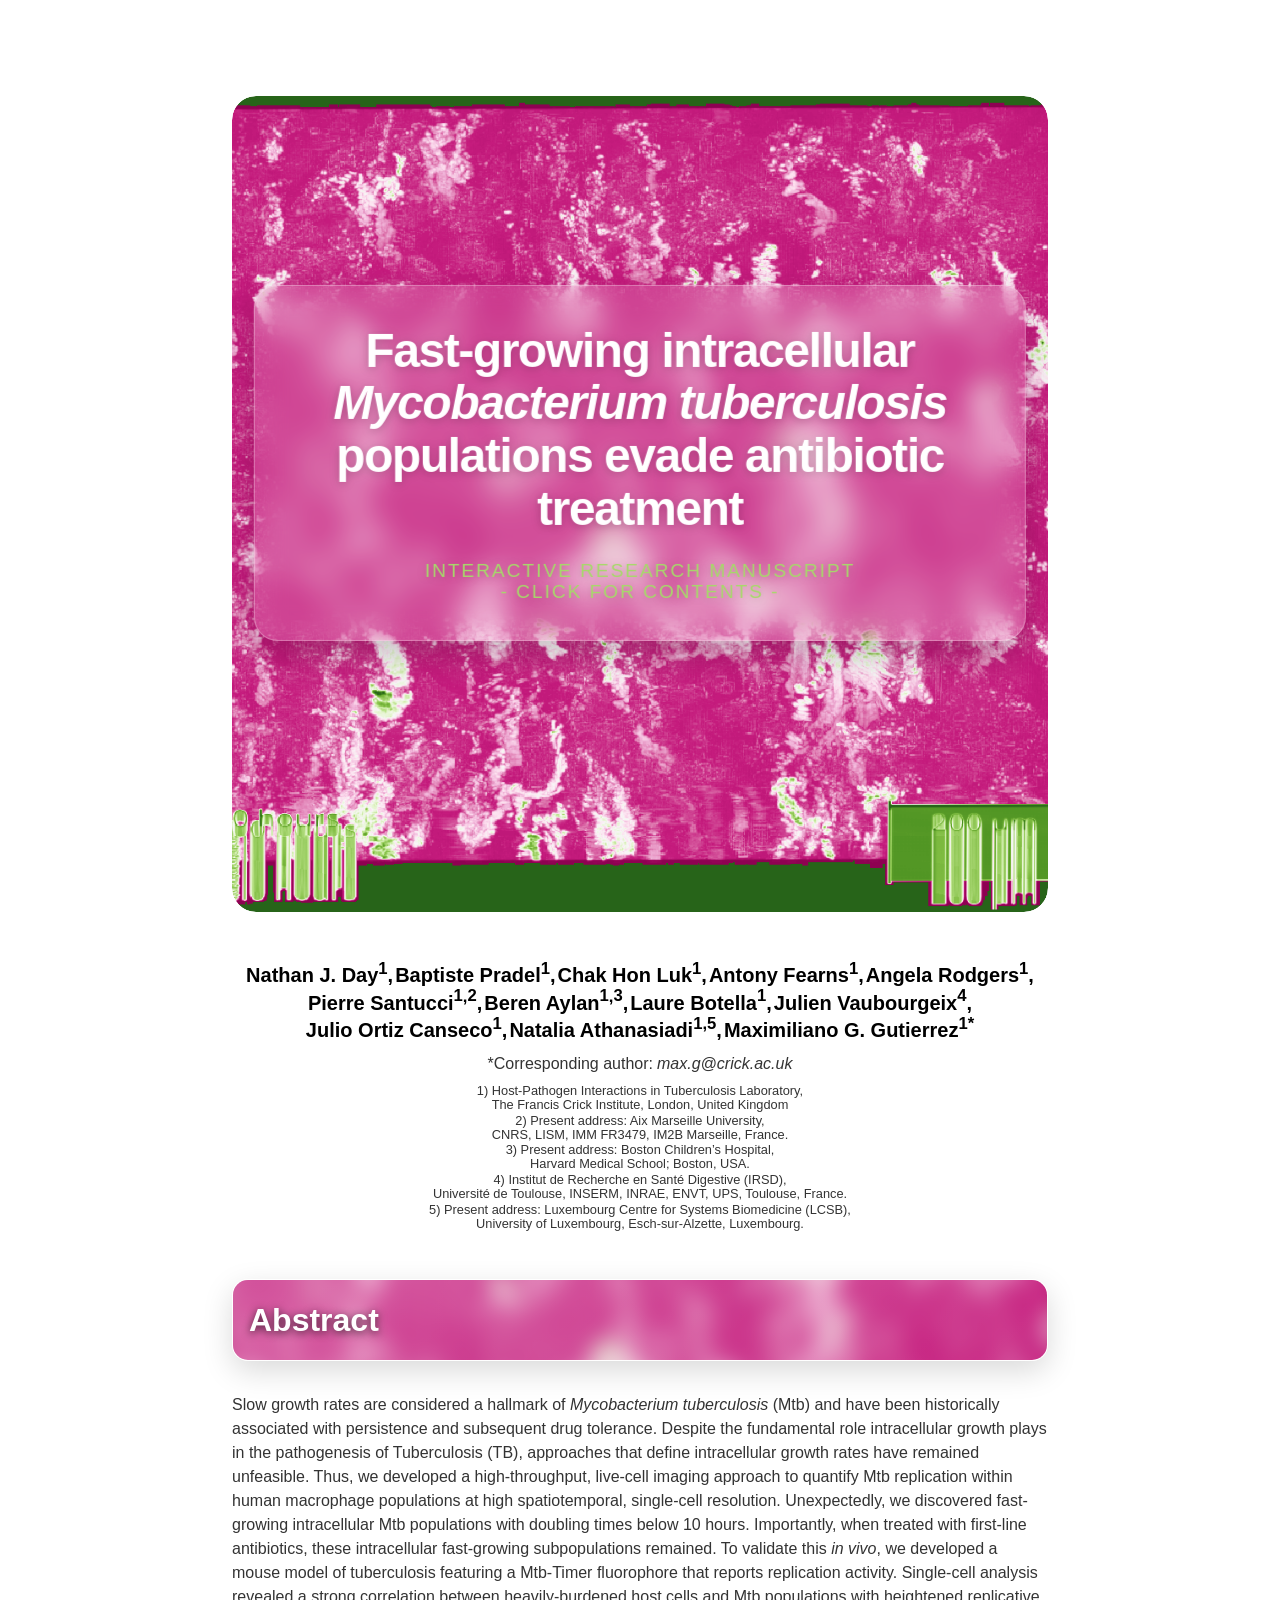
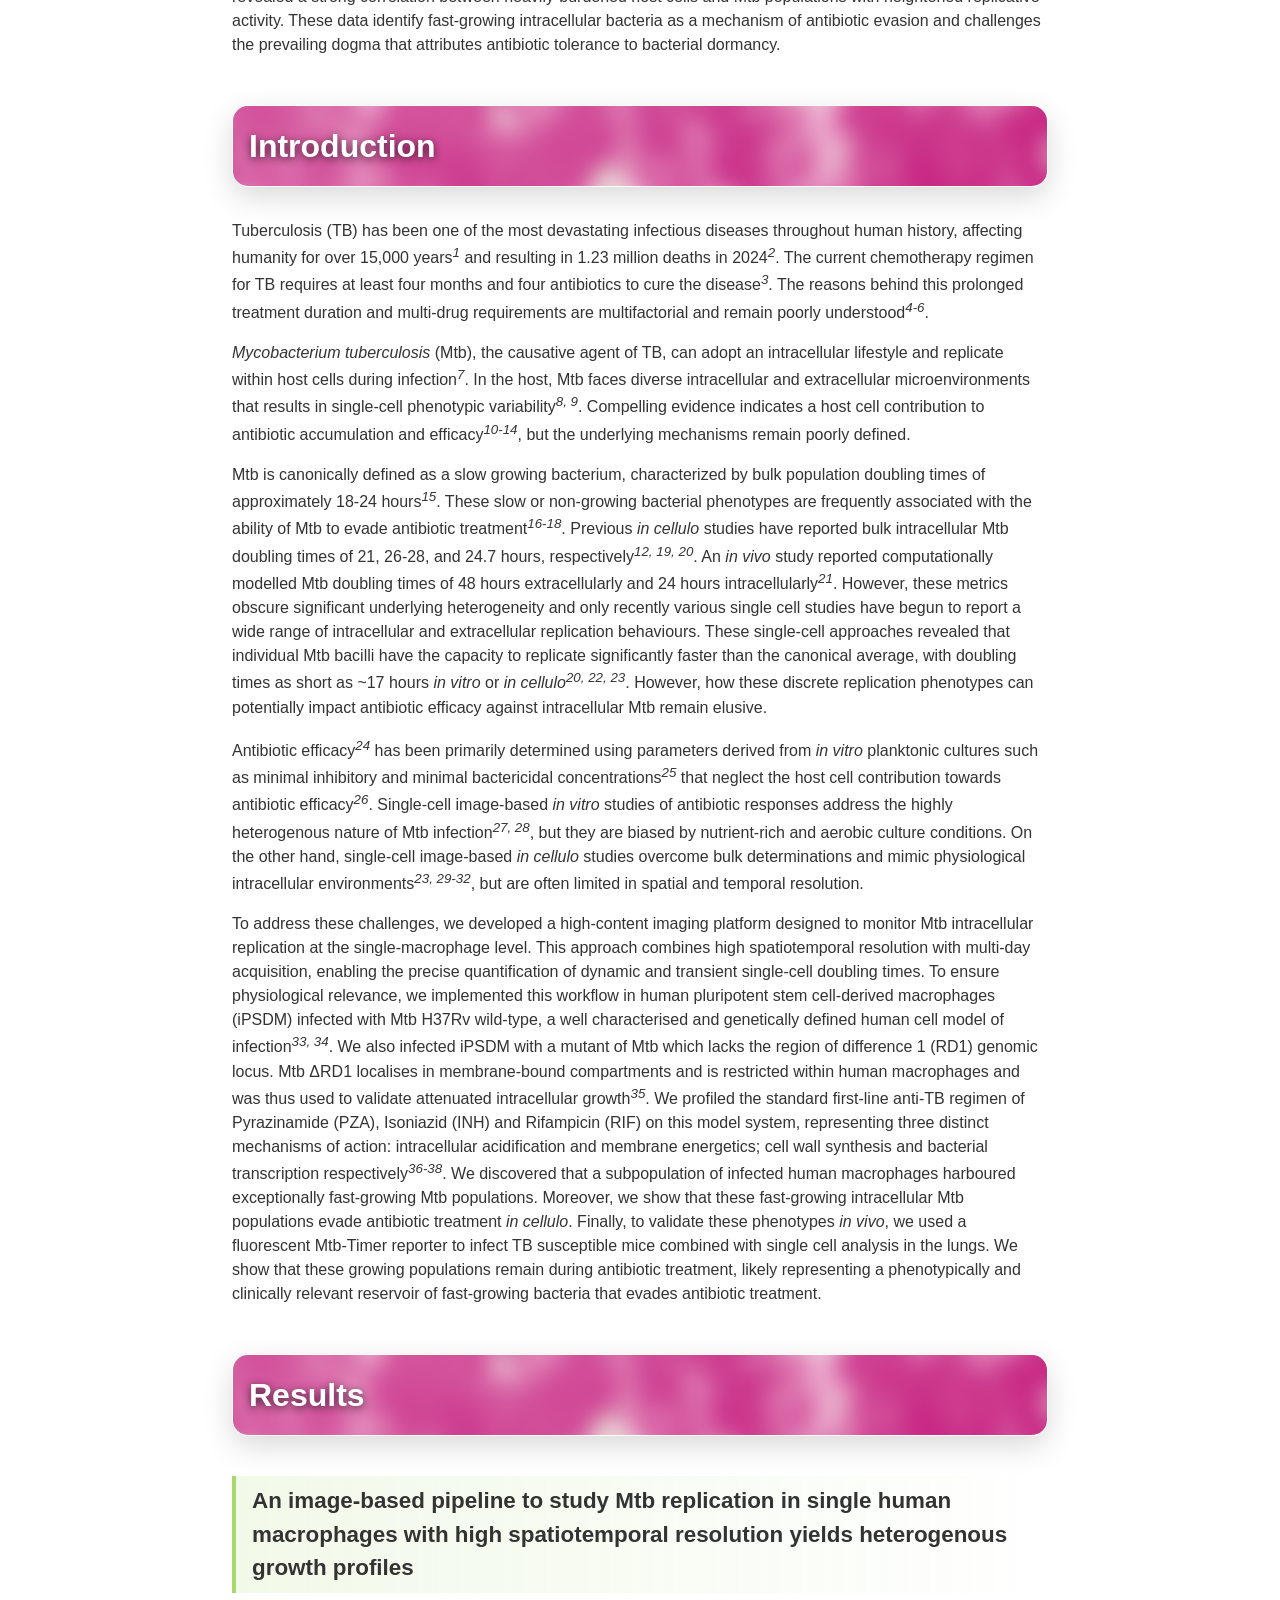
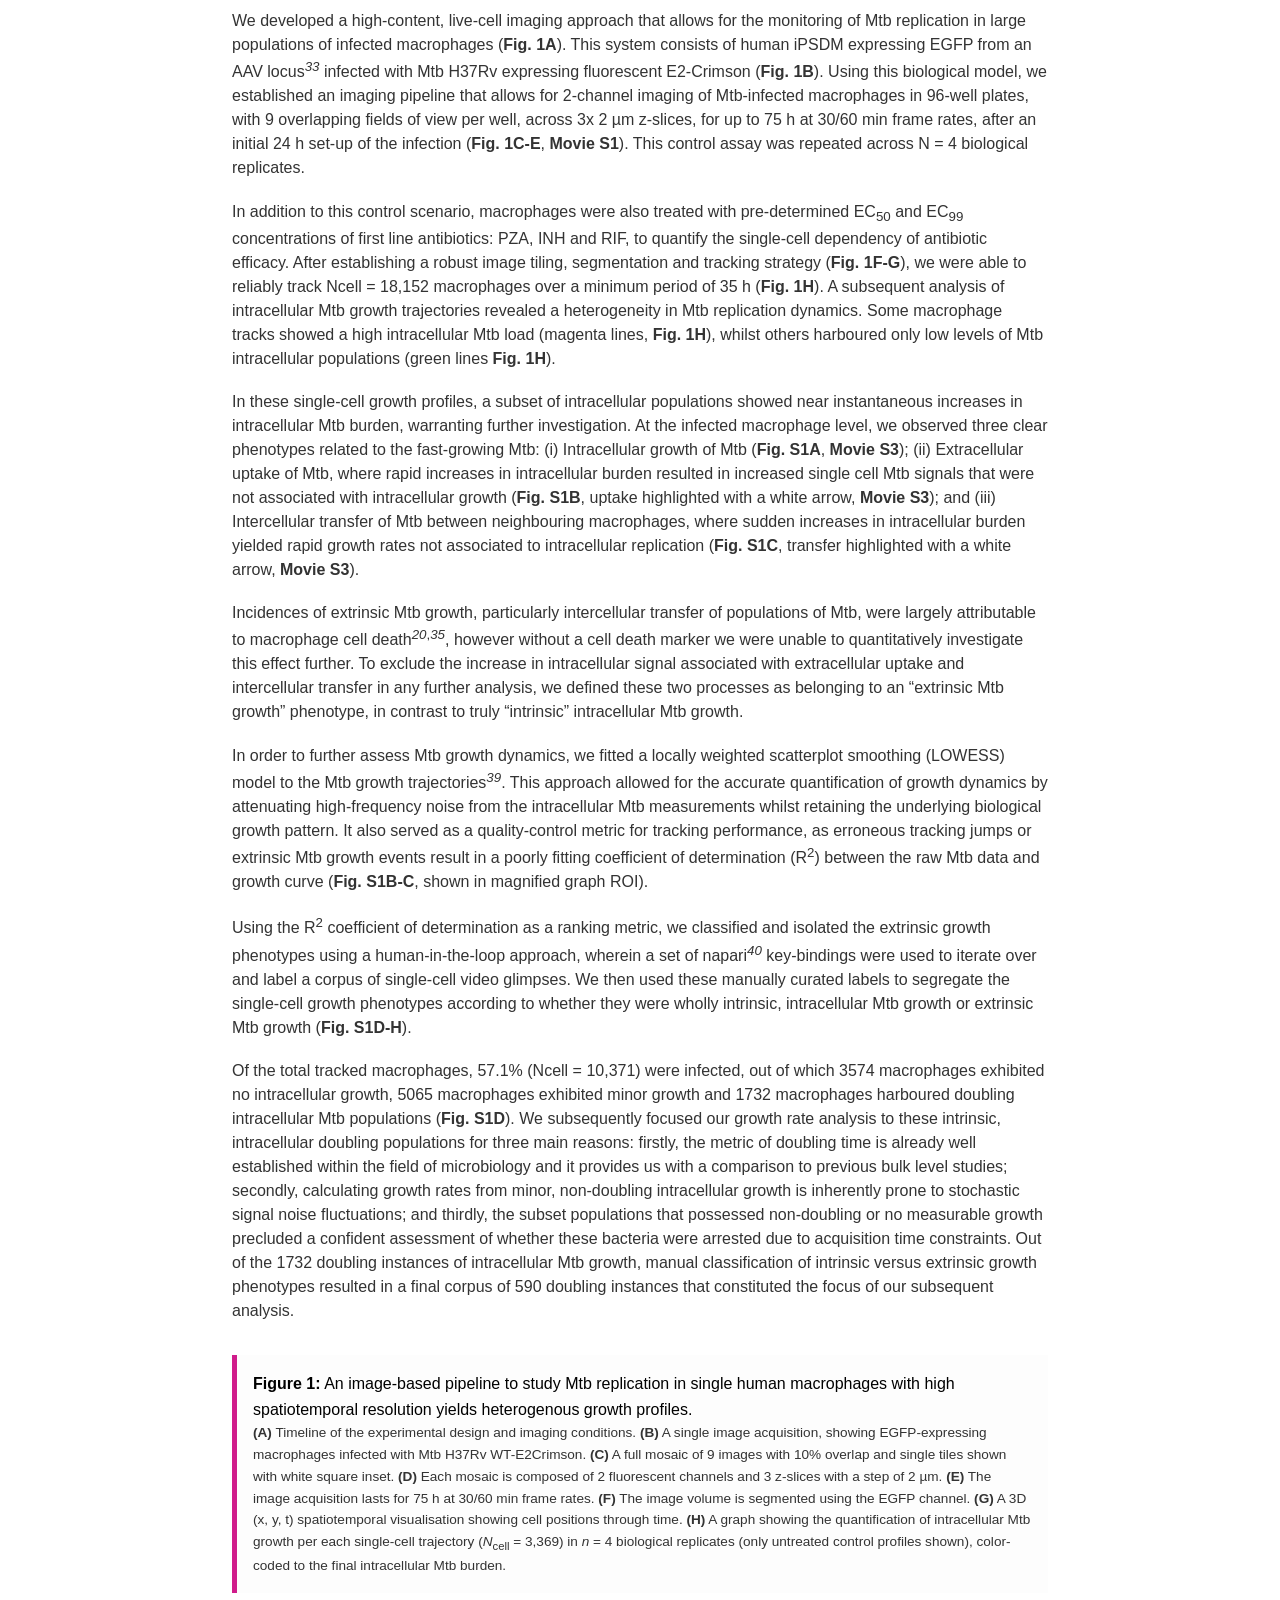
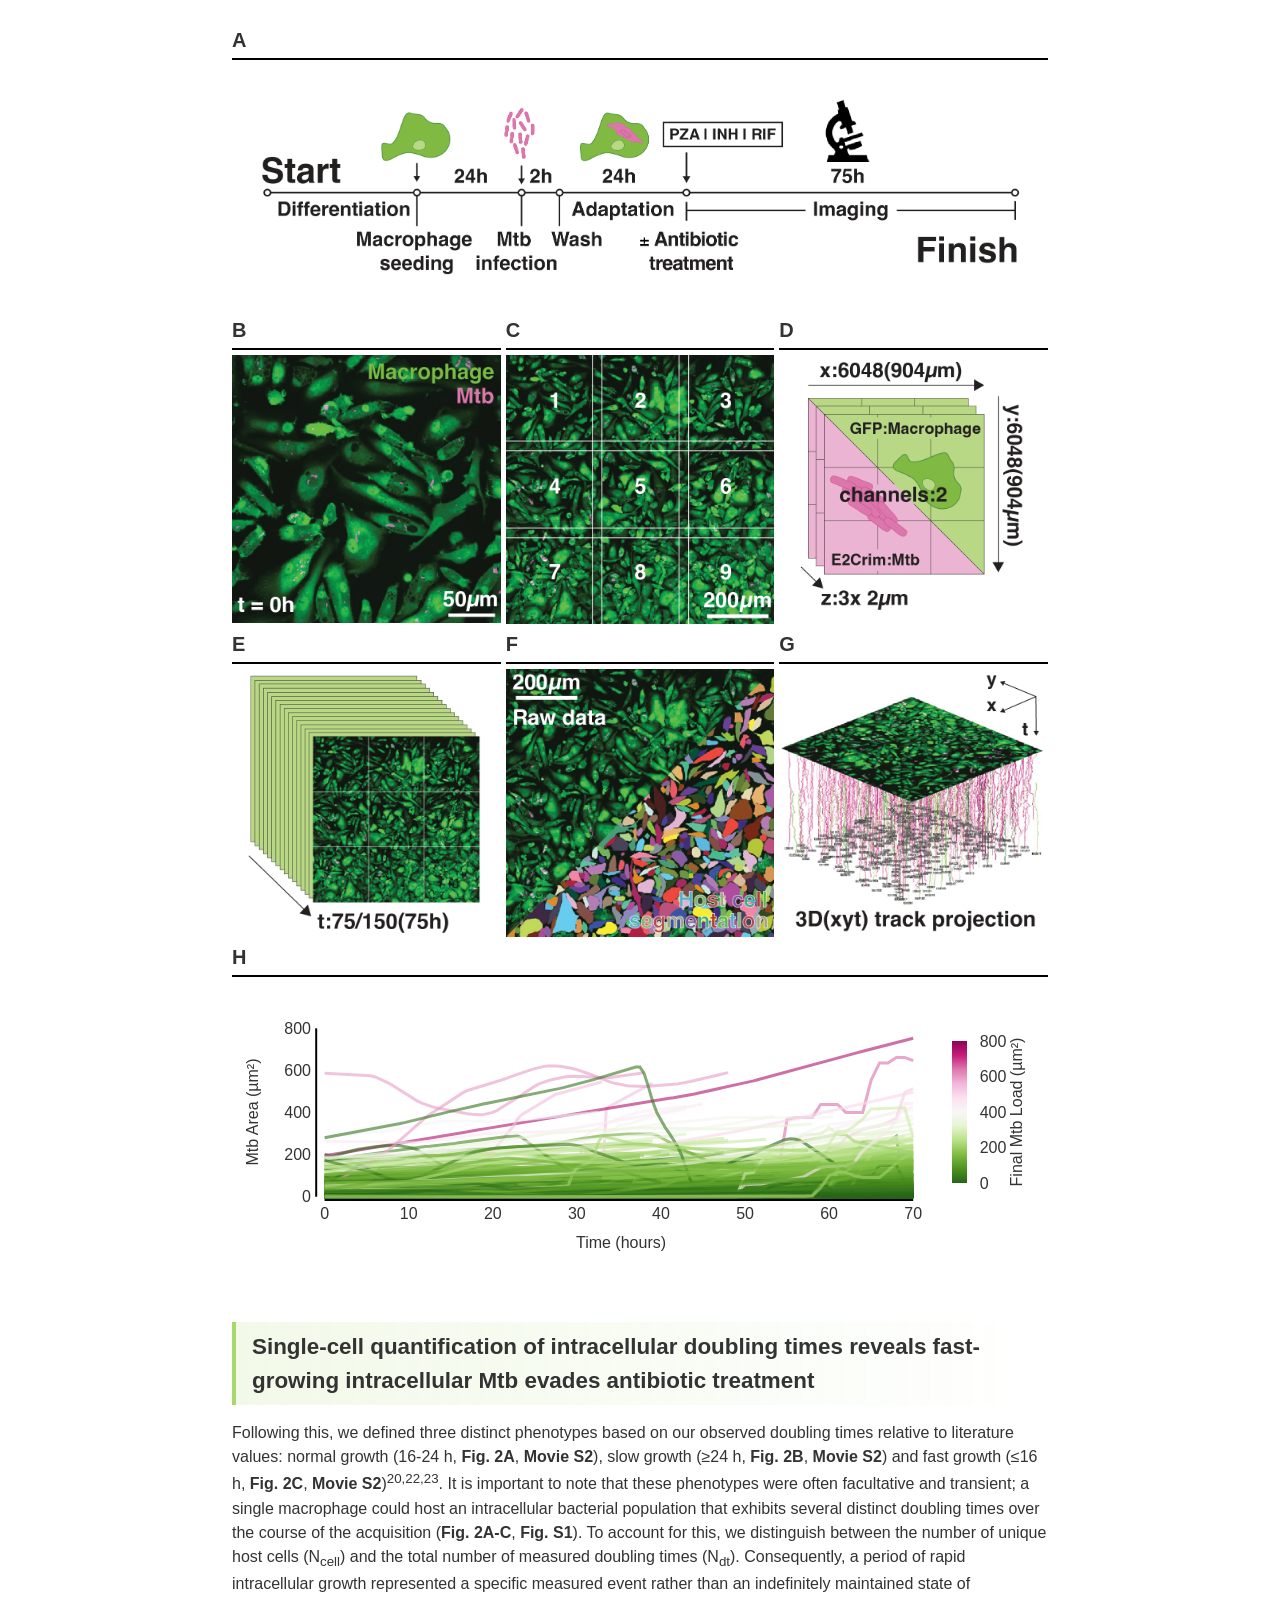
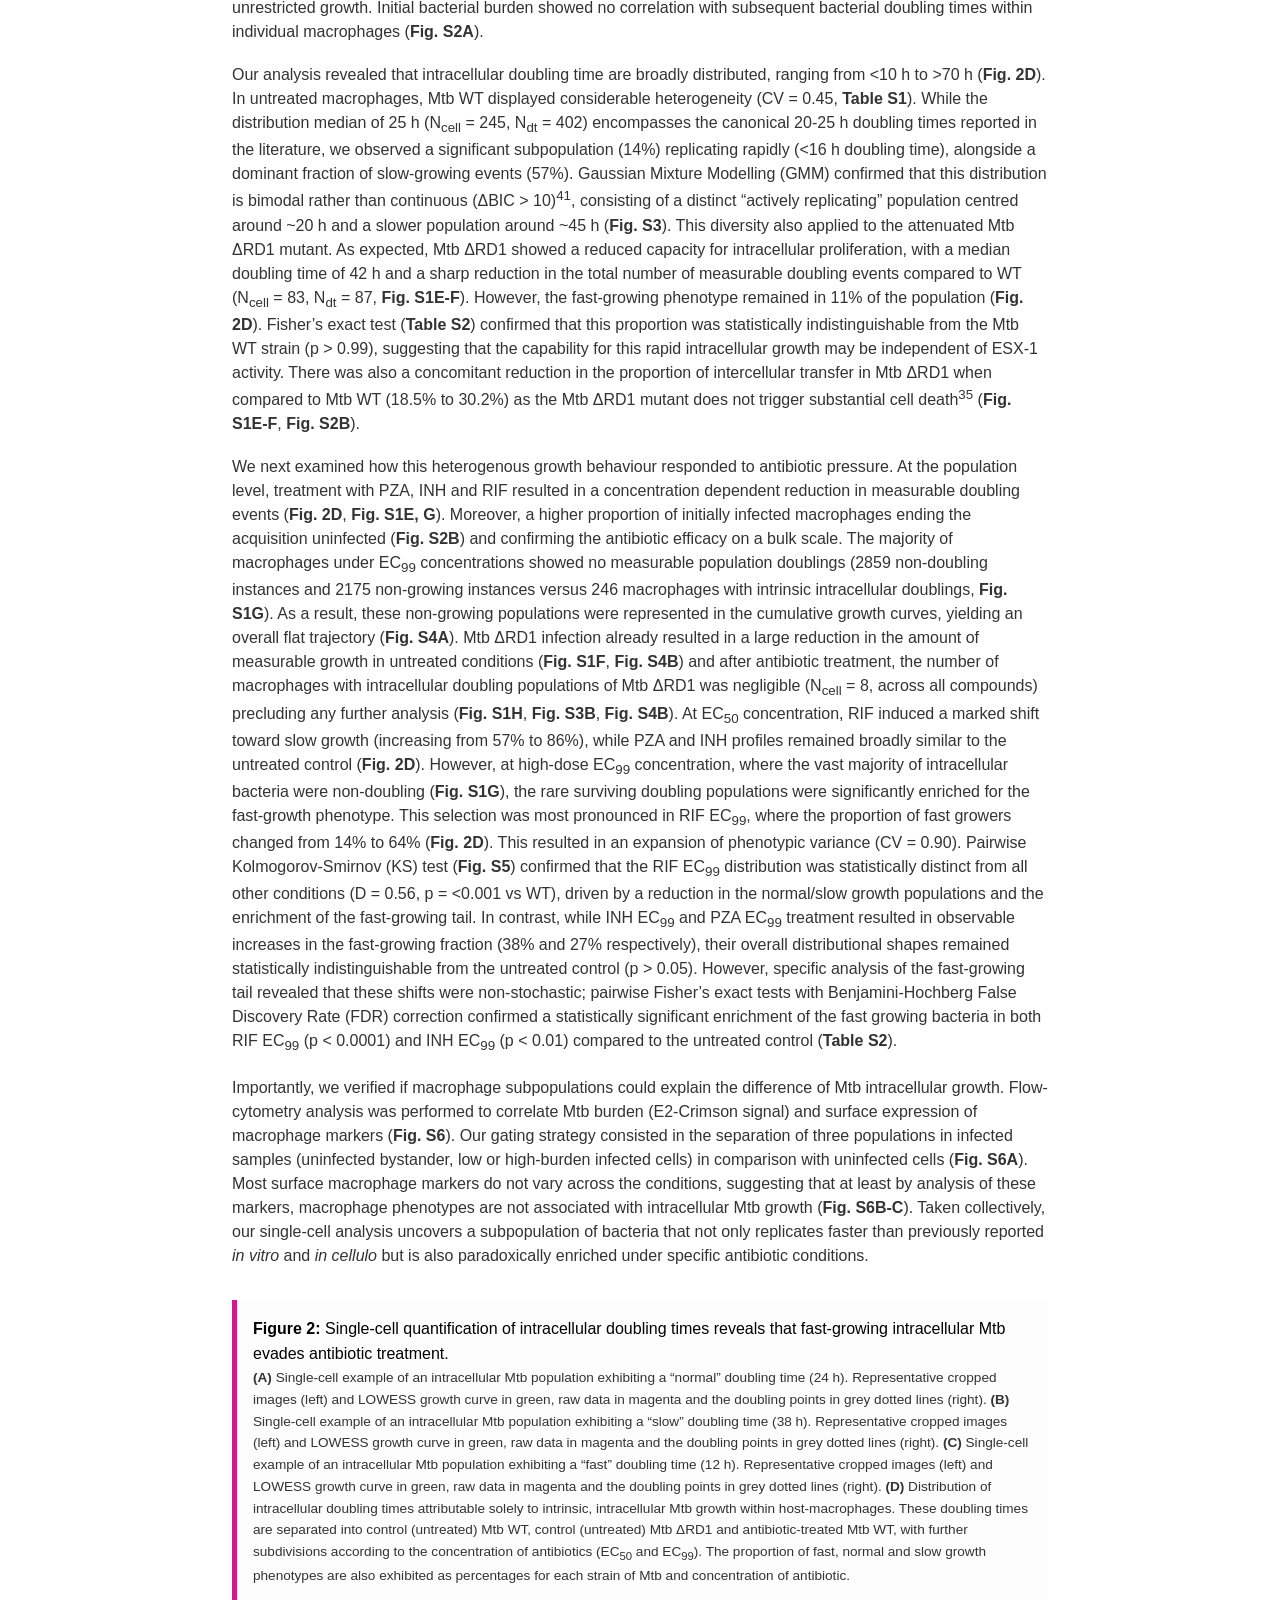
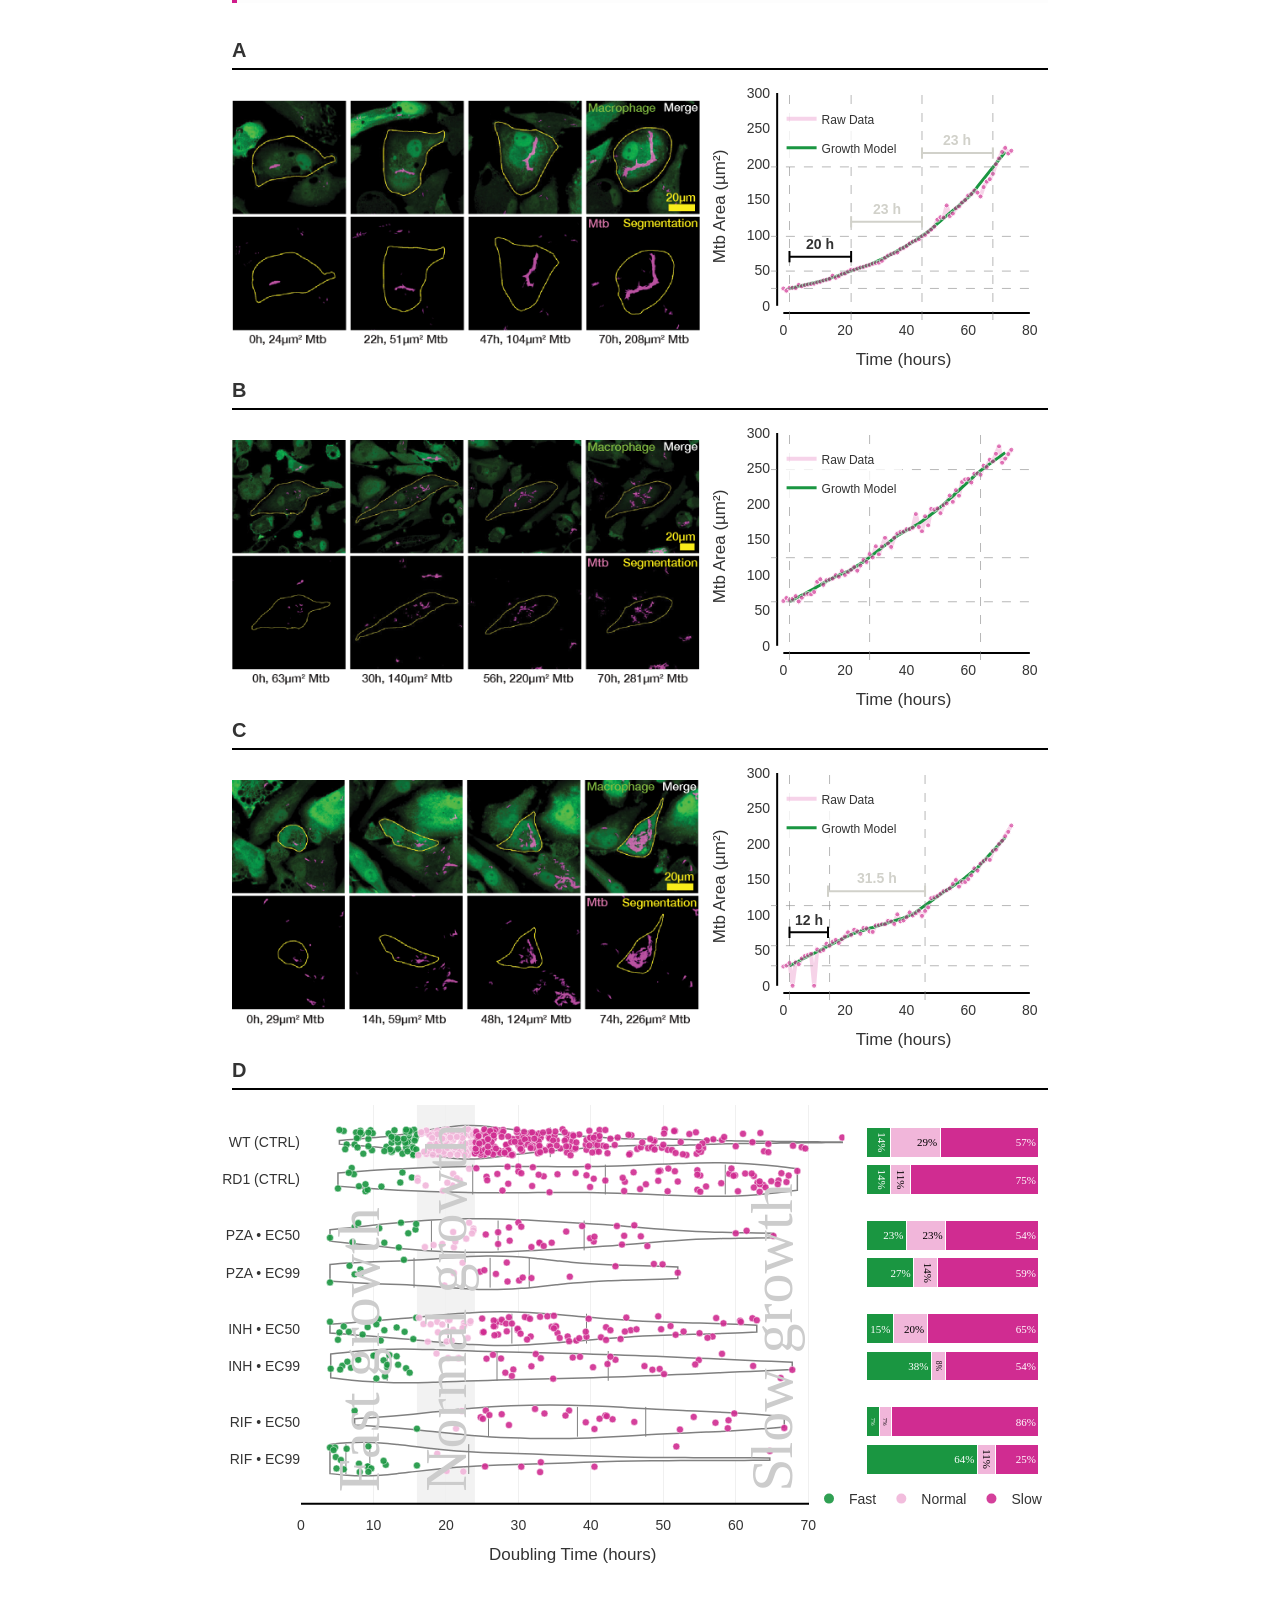
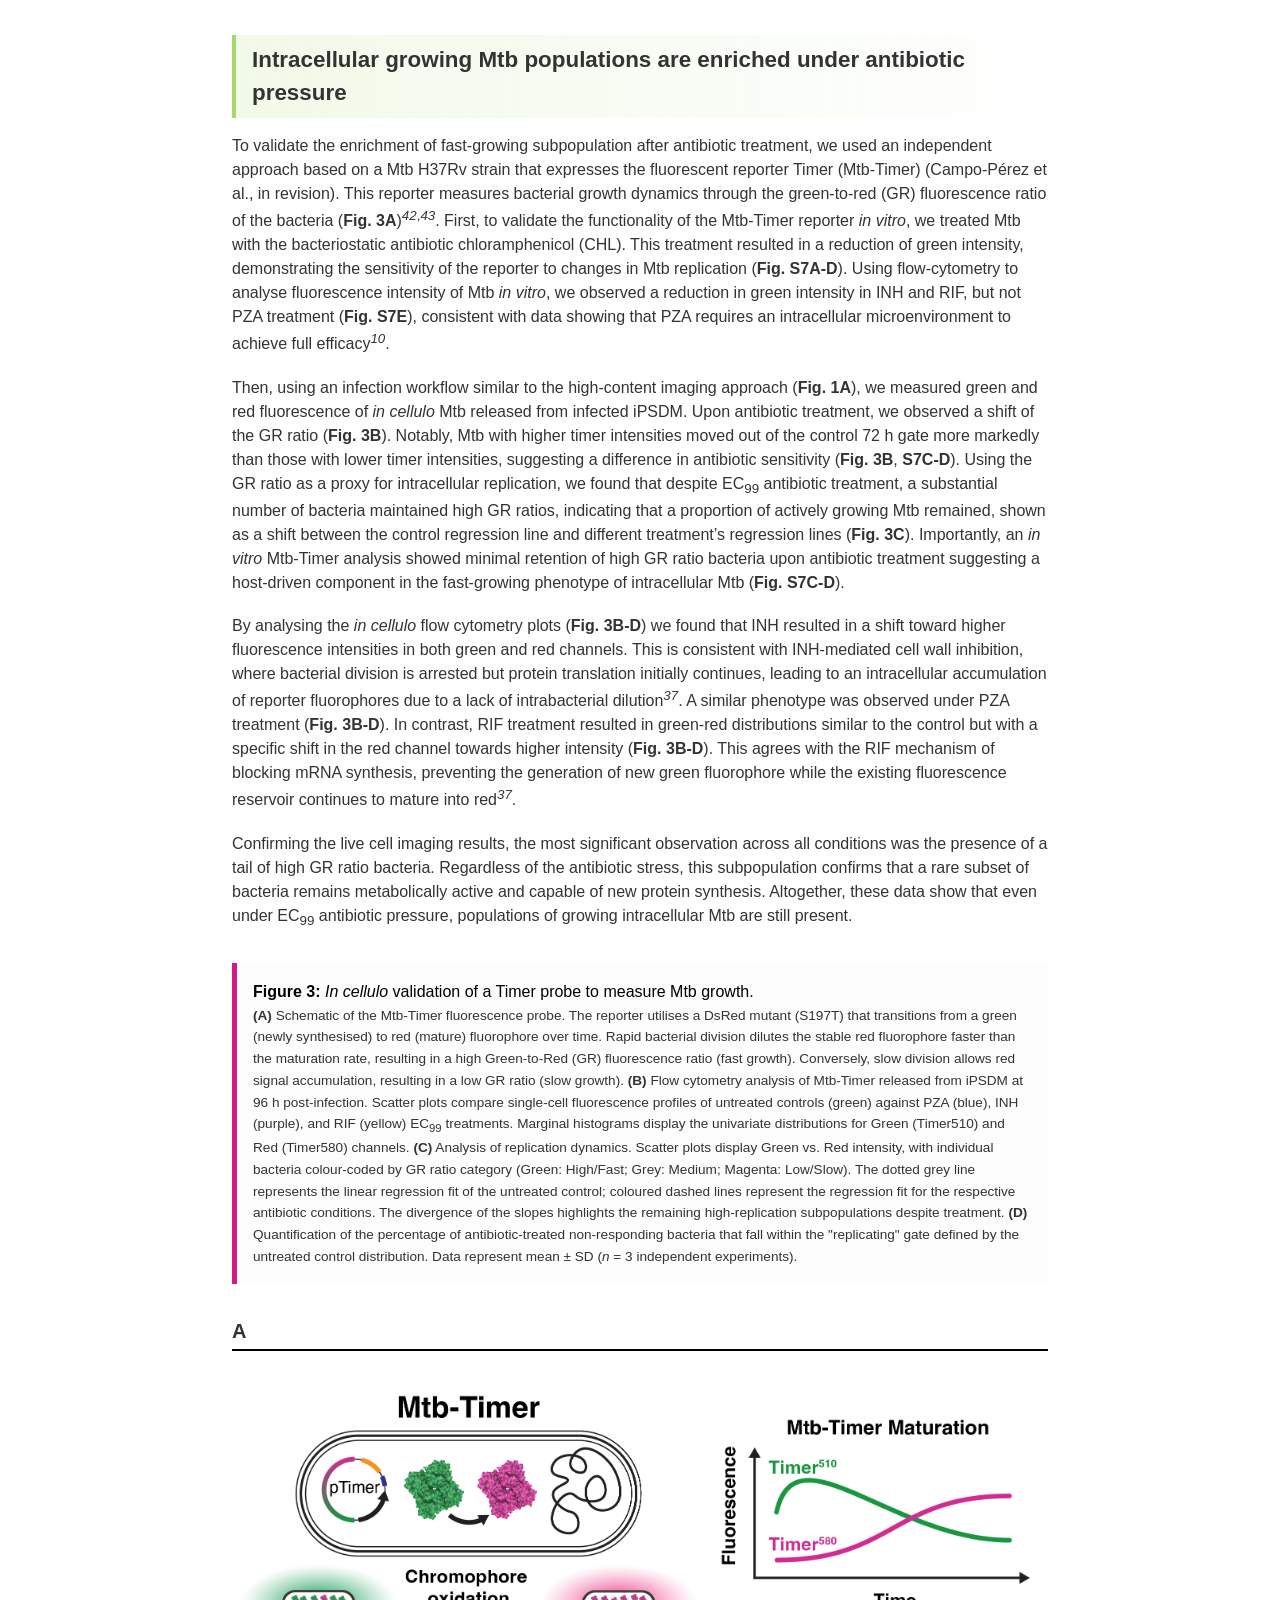
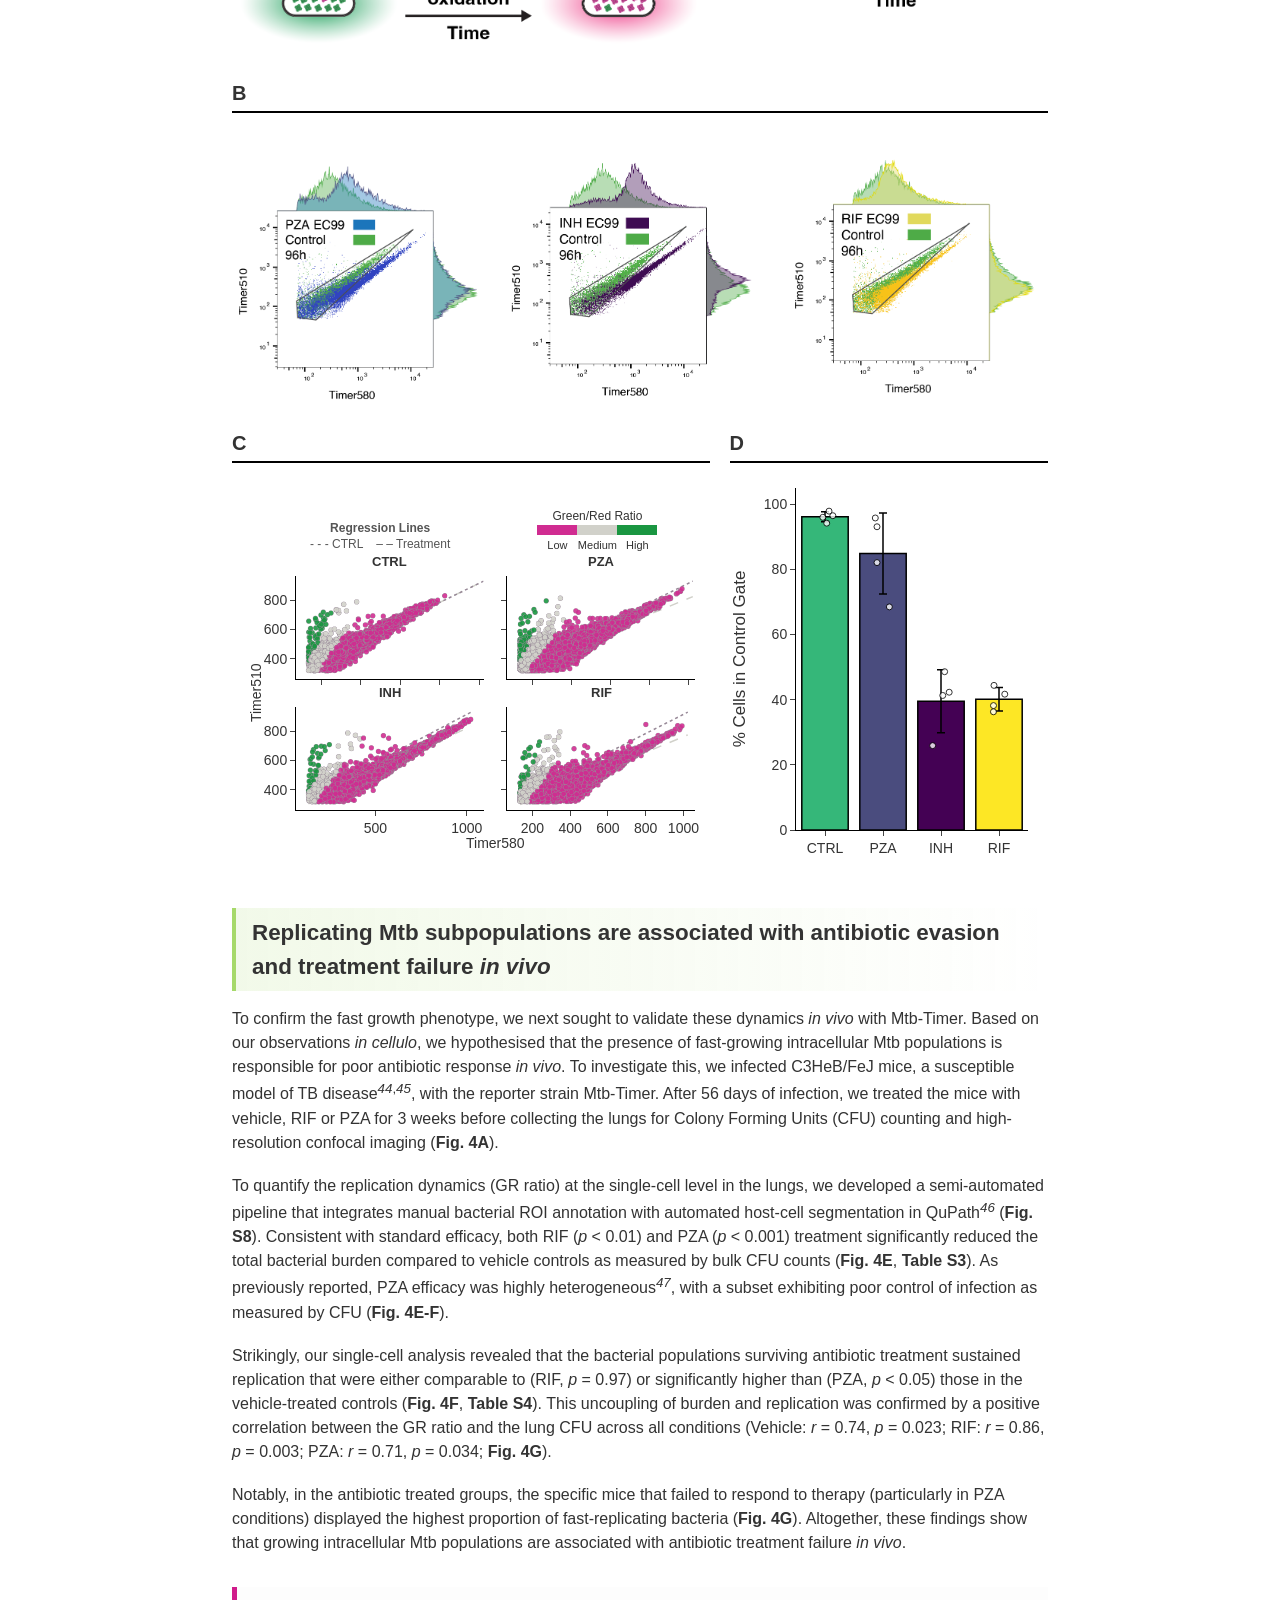
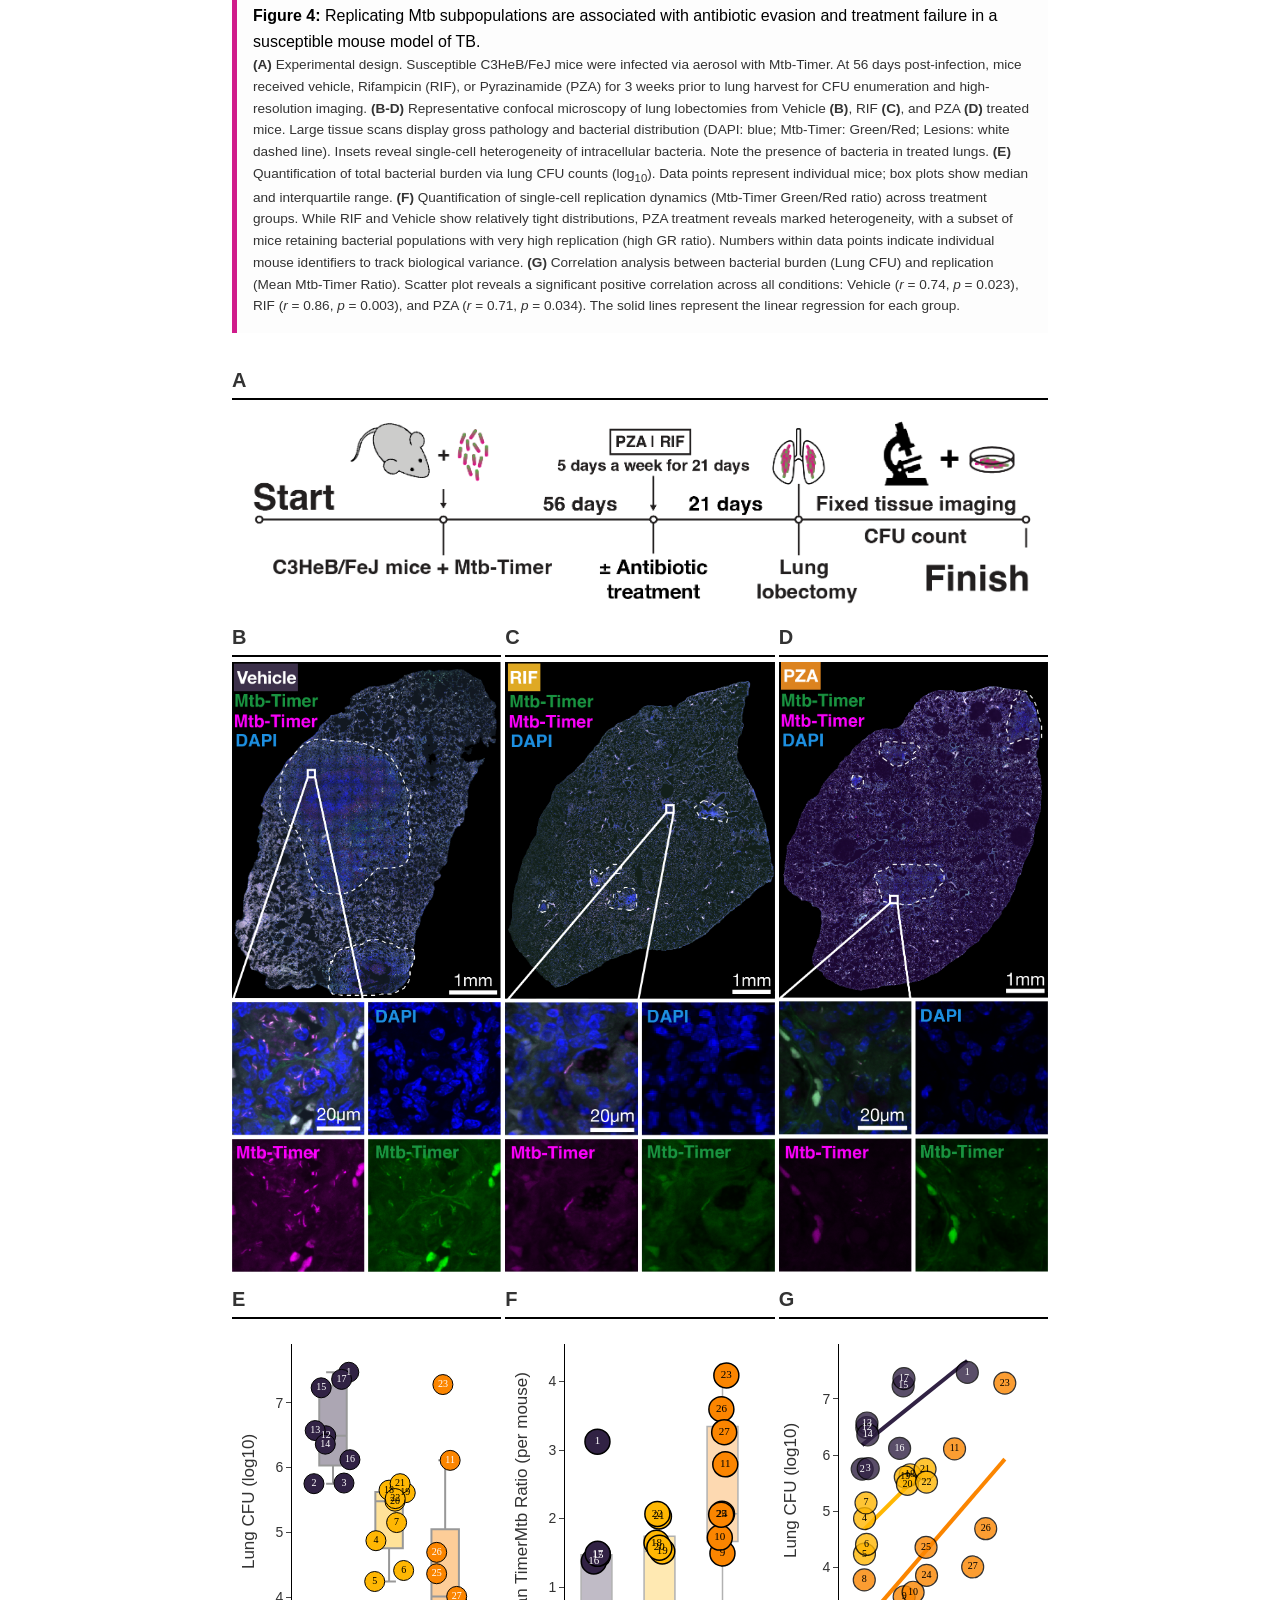
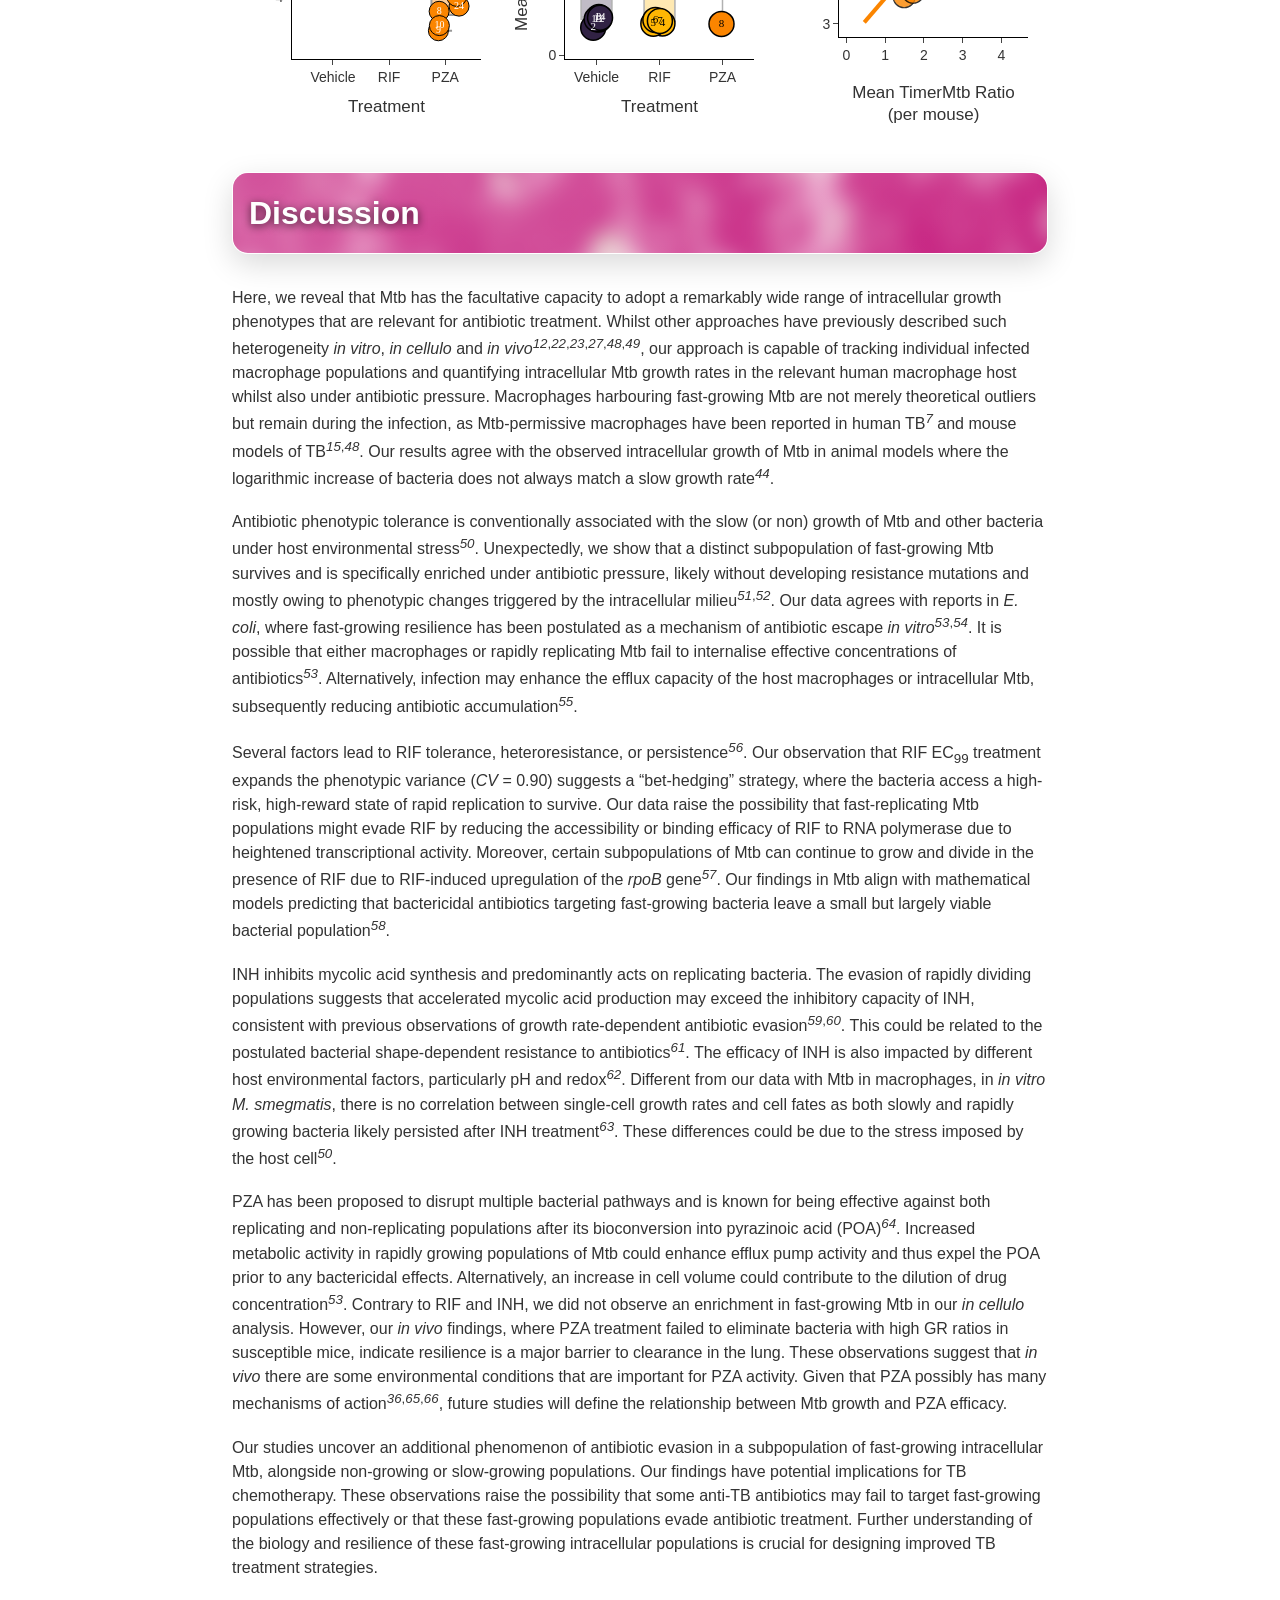
==== docs/index.html @ 60f443ac "fixed references" ====
<!DOCTYPE html>
<html lang="en">
<head>
    <meta charset="UTF-8">
    <meta name="viewport" content="width=device-width, initial-scale=1.0">
    <script src="https://cdn.plot.ly/plotly-2.27.0.min.js"></script>
    <title>Mycobacterium tuberculosis Research Paper</title>
    <link rel="stylesheet" href="css/styles.css">
</head>
<body>
    <div id="mobile-warning" class="mobile-warning">
        <div class="mobile-warning-card">
            <!-- <div class="mobile-warning-icon">🔬</div> -->
             <img src="images/tiny.png" class="mobile-warning-icon" alt="Mtb">
            <h2>Best viewed on desktop</h2>
            <p>This interactive manuscript uses hover-based data exploration, zoomable figures and multi-column layouts optimised for larger screens.</p>
            <p class="mobile-warning-sub">You can continue on mobile, but some interactive features will be unavailable.</p>
            <button id="mobile-warning-dismiss" class="mobile-warning-btn">Continue anyway</button>
            <button id="mobile-warning-email" class="mobile-warning-btn mobile-warning-btn-email">Send link to myself</button>        </div>
    </div>
    <aside id="sidebar-toc" class="sidebar-toc">
        <h4>Contents</h4>
        <nav id="sidebar-nav">
            </nav>
    </aside>
    <article class="scientific-paper">
        <header class="title-header">
            <div class="title-card-flip-container">
                <div class="title-card-flipper">
                    <!-- FRONT FACE -->
                    <div class="title-card-front">
                        <div class="title-container">
                            <img src="images/landing_img.png" class="title-image" alt="Mtb Analysis">
                            <div class="overlay">
                                <h1 class="title-heading">
                                    Fast-growing intracellular <i>Mycobacterium tuberculosis</i> populations evade antibiotic treatment
                                </h1>
                            </div>
                        </div>
                    </div>
                    <!-- BACK FACE -->
                    <div class="title-card-back">
                        <div class="title-container toc-container">
                            <img src="images/landing_img.png" class="title-image" alt="Mtb Analysis">
                            <div class="overlay toc-overlay">
                                <h2 class="toc-heading">Contents</h2>
                                <nav id="toc-nav" class="toc-nav">
                                    <!-- JS populates this -->
                                </nav>
                            </div>
                        </div>
                    </div>
                </div>
            </div>
        </header>

     <section class="author-info">
            <div class="authors">
                <div class="author-dropdown" tabindex="0">
                    Nathan J. Day<a href="#aff1"><sup>1</sup></a>,
                    <div class="dropdown-content">
                        <a href="https://www.crick.ac.uk/research/find-a-researcher/nathan-day" target="_blank" rel="noopener noreferrer">Institute Profile</a>
                        <a href="https://orcid.org/0000-0002-9141-3833" target="_blank" rel="noopener noreferrer">ORCID iD</a>
                        <a href="https://github.com/nthndy" target="_blank" rel="noopener noreferrer">GitHub</a>
                    </div>
                </div>

                <div class="author-dropdown" tabindex="0">
                    Baptiste Pradel<a href="#aff1"><sup>1</sup></a>,
                    <div class="dropdown-content">
                        <a href="https://www.crick.ac.uk/research/find-a-researcher/baptiste-pradel" target="_blank" rel="noopener noreferrer">Institute Profile</a>
                        <a href="https://orcid.org/0009-0007-6565-3693" target="_blank" rel="noopener noreferrer">ORCID iD</a>
                    </div>
                </div>

                <div class="author-dropdown" tabindex="0">
                    Chak Hon Luk<a href="#aff1"><sup>1</sup></a>,
                    <div class="dropdown-content">
                        <a href="https://www.crick.ac.uk/research/find-a-researcher/jakson-luk" target="_blank" rel="noopener noreferrer">Institute Profile</a>
                        <a href="https://orcid.org/0000-0002-5155-2257" target="_blank" rel="noopener noreferrer">ORCID iD</a>
                    </div>
                </div>

                <div class="author-dropdown" tabindex="0">
                    Antony Fearns<a href="#aff1"><sup>1</sup></a>,
                    <div class="dropdown-content">
                        <a href="https://www.crick.ac.uk/research/find-a-researcher/tony-fearns" target="_blank" rel="noopener noreferrer">Institute Profile</a>
                        <a href="https://orcid.org/0000-0001-9937-8545" target="_blank" rel="noopener noreferrer">ORCID iD</a>
                    </div>
                </div>

                <div class="author-dropdown" tabindex="0">
                    Angela Rodgers<a href="#aff1"><sup>1</sup></a>,
                    <div class="dropdown-content">
                        <a href="https://www.google.com/search?q=Angela+Rodgers+The+Francis+Crick+Institute" target="_blank" rel="noopener noreferrer">Search Profile</a>
                        <a href="https://orcid.org/0000-0002-2981-6455" target="_blank" rel="noopener noreferrer">ORCID iD</a>
                    </div>
                </div>

                <div class="author-dropdown" tabindex="0">
                    Pierre Santucci<a href="#aff1"><sup>1</sup></a><sup>,</sup><a href="#aff2"><sup>2</sup></a>,
                    <div class="dropdown-content">
                        <a href="https://lism.imm.cnrs.fr/member/pierre-santucci/" target="_blank" rel="noopener noreferrer">Institute Profile</a>
                        <a href="https://orcid.org/0000-0002-6291-3425" target="_blank" rel="noopener noreferrer">ORCID iD</a>
                    </div>
                </div>

                <div class="author-dropdown" tabindex="0">
                    Beren Aylan<a href="#aff1"><sup>1</sup></a><sup>,</sup><a href="#aff3"><sup>3</sup></a>,
                    <div class="dropdown-content">
                        <a href="https://kirchhausen.hms.harvard.edu/people/beren-aylan-phd" target="_blank" rel="noopener noreferrer">Institute Profile</a>
                        <a href="https://orcid.org/0009-0008-7741-2712" target="_blank" rel="noopener noreferrer">ORCID iD</a>
                    </div>
                </div>

                <div class="author-dropdown" tabindex="0">
                    Laure Botella<a href="#aff1"><sup>1</sup></a>,
                    <div class="dropdown-content">
                        <a href="https://www.crick.ac.uk/search?search=laure+botella" target="_blank" rel="noopener noreferrer">Institute Profile</a>
                        <a href="https://orcid.org/0000-0003-2776-4118" target="_blank" rel="noopener noreferrer">ORCID iD</a>
                    </div>
                </div>

                <div class="author-dropdown" tabindex="0">
                    Julien Vaubourgeix<a href="#aff4"><sup>4</sup></a>,
                    <div class="dropdown-content">
                        <a href="https://profiles.imperial.ac.uk/j.vaubourgeix" target="_blank" rel="noopener noreferrer">Institute Profile</a>
                        <a href="https://orcid.org/0000-0003-4872-0464" target="_blank" rel="noopener noreferrer">ORCID iD</a>
                    </div>
                </div>

                <div class="author-dropdown" tabindex="0">
                    Julio Ortiz Canseco<a href="#aff1"><sup>1</sup></a>,
                    <div class="dropdown-content">
                        <a href="https://www.crick.ac.uk/research/find-a-researcher/julio-ortiz-canseco" target="_blank" rel="noopener noreferrer">Institute Profile</a>
                        <a href="https://orcid.org/0000-0002-8789-7919" target="_blank" rel="noopener noreferrer">ORCID iD</a>
                    </div>
                </div>

                <div class="author-dropdown" tabindex="0">
                    Natalia Athanasiadi<a href="#aff1"><sup>1</sup></a><sup>,</sup><a href="#aff5"><sup>5</sup></a>,
                    <div class="dropdown-content">
                        <a href="https://www.uni.lu/lcsb-en/people/natalia-athanasiadi/" target="_blank" rel="noopener noreferrer">Institute Profile</a>
                        <a href="https://orcid.org/0009-0006-4453-0611" target="_blank" rel="noopener noreferrer">ORCID iD</a>
                    </div>
                </div>

                <div class="author-dropdown" tabindex="0">
                    Maximiliano G. Gutierrez<a href="#aff1"><sup>1</sup></a><sup>*</sup>
                    <div class="dropdown-content">
                        <a href="https://www.crick.ac.uk/research/find-a-researcher/maximiliano-gutierrez" target="_blank" rel="noopener noreferrer">Institute Profile</a>
                        <a href="https://orcid.org/0000-0003-3199-0337" target="_blank" rel="noopener noreferrer">ORCID iD</a>
                    </div>
                </div>
            </div>
                <div class="corresponding-author">
                    <address>
                        *Corresponding author: <span id="email-placeholder"></span>
                    </address>
                </div>

                <script>
                    const user = "max.g";
                    const domain = "crick.ac.uk";
                    const element = document.getElementById('email-placeholder');
                    element.innerHTML = `<a href="mailto:${user}@${domain}">${user}@${domain}</a>`;
                </script>
            <div class="affiliations">
                <address>1) <a id="aff1" href="https://www.crick.ac.uk/" target="_blank" rel="noopener noreferrer">Host-Pathogen Interactions in Tuberculosis Laboratory, <br>The Francis Crick Institute, London, United Kingdom</a></address>
                <address>2) Present address: <a id="aff2" href="https://www.univ-amu.fr/" target="_blank" rel="noopener noreferrer">Aix Marseille University, <br>CNRS, LISM, IMM FR3479, IM2B Marseille, France.</a></address>
                <address>3) Present address: <a id="aff3" href="https://hms.harvard.edu/" target="_blank" rel="noopener noreferrer">Boston Children’s Hospital, <br>Harvard Medical School; Boston, USA.</a></address>
                <address>4) <a id="aff4" href="https://www.irsd.fr/" target="_blank" rel="noopener noreferrer">Institut de Recherche en Santé Digestive (IRSD), <br>Université de Toulouse, INSERM, INRAE, ENVT, UPS, Toulouse, France.</a></address>
                <address>5) Present address: <a id="aff5" href="https://www.uni.lu/" target="_blank" rel="noopener noreferrer">Luxembourg Centre for Systems Biomedicine (LCSB), <br>University of Luxembourg, Esch-sur-Alzette, Luxembourg.</a></address>
            </div>
        </section>

            <section id="abstract" class="abstract">
                <h2 class="glass-heading">Abstract</h2>
                    <p>Slow growth rates are considered a hallmark of <i>Mycobacterium tuberculosis</i> (Mtb) and have been historically associated with persistence and subsequent drug tolerance. Despite the fundamental role intracellular growth plays in the pathogenesis of Tuberculosis (TB), approaches that define intracellular growth rates have remained unfeasible. Thus, we developed a high-throughput, live-cell imaging approach to quantify Mtb replication within human macrophage populations at high spatiotemporal, single-cell resolution. Unexpectedly, we discovered fast-growing intracellular Mtb populations with doubling times below 10 hours. Importantly, when treated with first-line antibiotics, these intracellular fast-growing subpopulations remained. To validate this <i>in vivo</i>, we developed a mouse model of tuberculosis featuring a Mtb-Timer fluorophore that reports replication activity. Single-cell analysis revealed a strong correlation between heavily-burdened host cells and Mtb populations with heightened replicative activity. These data identify fast-growing intracellular bacteria as a mechanism of antibiotic evasion and challenges the prevailing dogma that attributes antibiotic tolerance to bacterial dormancy.</p>
            </section>

            <section class="introduction">
                <h2 class="glass-heading">Introduction</h2>
                <p>Tuberculosis (TB) has been one of the most devastating infectious diseases throughout human history, affecting humanity for over 15,000 years<sup><a href="#ref1">1</a></sup> and resulting in 1.23 million deaths in 2024<sup><a href="#ref2">2</a></sup>. The current chemotherapy regimen for TB requires at least four months and four antibiotics to cure the disease<sup><a href="#ref3">3</a></sup>. The reasons behind this prolonged treatment duration and multi-drug requirements are multifactorial and remain poorly understood<sup><a href="#ref3">4-6</a></sup>.</p>
                <p><i>Mycobacterium tuberculosis</i> (Mtb), the causative agent of TB, can adopt an intracellular lifestyle and replicate within host cells during infection<sup><a href="#ref6">7</a></sup>. In the host, Mtb faces diverse intracellular and extracellular microenvironments that results in single-cell phenotypic variability<sup><a href="#ref12">8, 9</a></sup>. Compelling evidence indicates a host cell contribution to antibiotic accumulation and efficacy<sup><a href="#ref7">10-14</a></sup>, but the underlying mechanisms remain poorly defined.</p>
                <p>Mtb is canonically defined as a slow growing bacterium, characterized by bulk population doubling times of approximately 18-24 hours<sup><a href="#ref15">15</a></sup>. These slow or non-growing bacterial phenotypes are frequently associated with the ability of Mtb to evade antibiotic treatment<sup><a href="#ref16">16-18</a></sup>. Previous <i>in cellulo</i> studies have reported bulk intracellular Mtb doubling times of 21, 26-28, and 24.7 hours, respectively<sup><a href="#ref12">12, 19, 20</a></sup>. An <i>in vivo</i> study reported computationally modelled Mtb doubling times of 48 hours extracellularly and 24 hours intracellularly<sup><a href="#ref21">21</a></sup>. However, these metrics obscure significant underlying heterogeneity and only recently various single cell studies have begun to report a wide range of intracellular and extracellular replication behaviours. These single-cell approaches revealed that individual Mtb bacilli have the capacity to replicate significantly faster than the canonical average, with doubling times as short as ~17 hours <i>in vitro</i> or <i>in cellulo</i><sup><a href="#ref22">20, 22, 23</a></sup>. However, how these discrete replication phenotypes can potentially impact antibiotic efficacy against intracellular Mtb remain elusive.</p>
                <p>Antibiotic efficacy<sup><a href="#ref24">24</a></sup> has been primarily determined using parameters derived from <i>in vitro</i> planktonic cultures such as minimal inhibitory and minimal bactericidal concentrations<sup><a href="#ref25">25</a></sup> that neglect the host cell contribution towards antibiotic efficacy<sup><a href="#ref26">26</a></sup>. Single-cell image-based <i>in vitro</i> studies of antibiotic responses address the highly heterogenous nature of Mtb infection<sup><a href="#ref27">27, 28</a></sup>, but they are biased by nutrient-rich and aerobic culture conditions. On the other hand, single-cell image-based <i>in cellulo</i> studies overcome bulk determinations and mimic physiological intracellular environments<sup><a href="#ref18">23, 29-32</a></sup>, but are often limited in spatial and temporal resolution.</p>
                <p>To address these challenges, we developed a high-content imaging platform designed to monitor Mtb intracellular replication at the single-macrophage level. This approach combines high spatiotemporal resolution with multi-day acquisition, enabling the precise quantification of dynamic and transient single-cell doubling times. To ensure physiological relevance, we implemented this workflow in human pluripotent stem cell-derived macrophages (iPSDM) infected with Mtb H37Rv wild-type, a well characterised and genetically defined human cell model of infection<sup><a href="#ref33">33, 34</a></sup>. We also infected iPSDM with a mutant of Mtb which lacks the region of difference 1 (RD1) genomic locus. Mtb ΔRD1 localises in membrane-bound compartments and is restricted within human macrophages and was thus used to validate attenuated intracellular growth<sup><a href="#ref35">35</a></sup>. We profiled the standard first-line anti-TB regimen of Pyrazinamide (PZA), Isoniazid (INH) and Rifampicin (RIF) on this model system, representing three distinct mechanisms of action: intracellular acidification and membrane energetics; cell wall synthesis and bacterial transcription respectively<sup><a href="#ref36">36-38</a></sup>. We discovered that a subpopulation of infected human macrophages harboured exceptionally fast-growing Mtb populations. Moreover, we show that these fast-growing intracellular Mtb populations evade antibiotic treatment <i>in cellulo</i>. Finally, to validate these phenotypes <i>in vivo</i>, we used a fluorescent Mtb-Timer reporter to infect TB susceptible mice combined with single cell analysis in the lungs. We show that these growing populations remain during antibiotic treatment, likely representing a phenotypically and clinically relevant reservoir of fast-growing bacteria that evades antibiotic treatment.</p>
            </section>

            <section class="results">
                <h2 class="glass-heading">Results</h2>
                    <figure id="results-1" class="results-section">
                        <h3>An image-based pipeline to study Mtb replication in single human macrophages with high spatiotemporal resolution yields heterogenous growth profiles</h3>
                        
                        <div class="results-text">
                            <p>We developed a high-content, live-cell imaging approach that allows for the monitoring of Mtb replication in large populations of infected macrophages (<a href="#F1A">Fig. 1A</a>). This system consists of human iPSDM expressing EGFP from an AAV locus<sup><a href="#ref33">33</a></sup> infected with Mtb H37Rv expressing fluorescent E2-Crimson (<a href="#F1B">Fig. 1B</a>). Using this biological model, we established an imaging pipeline that allows for 2-channel imaging of Mtb-infected macrophages in 96-well plates, with 9 overlapping fields of view per well, across 3x 2 µm z-slices, for up to 75 h at 30/60 min frame rates, after an initial 24 h set-up of the infection (<a href="#F1C">Fig. 1C-E</a>, <a href="#SM1">Movie S1</a>). This control assay was repeated across N = 4 biological replicates.</p>

                            <p>In addition to this control scenario, macrophages were also treated with pre-determined EC<sub>50</sub> and EC<sub>99</sub> concentrations of first line antibiotics: PZA, INH and RIF, to quantify the single-cell dependency of antibiotic efficacy. After establishing a robust image tiling, segmentation and tracking strategy (<a href="#F1F">Fig. 1F-G</a>), we were able to reliably track Ncell = 18,152 macrophages over a minimum period of 35 h (<a href="#F1H">Fig. 1H</a>). A subsequent analysis of intracellular Mtb growth trajectories revealed a heterogeneity in Mtb replication dynamics. Some macrophage tracks showed a high intracellular Mtb load (magenta lines, <a href="#F1H">Fig. 1H</a>), whilst others harboured only low levels of Mtb intracellular populations (green lines <a href="#F1H">Fig. 1H</a>).</p>

                            <p>In these single-cell growth profiles, a subset of intracellular populations showed near instantaneous increases in intracellular Mtb burden, warranting further investigation. At the infected macrophage level, we observed three clear phenotypes related to the fast-growing Mtb: (i) Intracellular growth of Mtb (<a href="#SF1A">Fig. S1A</a>, <a href="#SM3">Movie S3</a>); (ii) Extracellular uptake of Mtb, where rapid increases in intracellular burden resulted in increased single cell Mtb signals that were not associated with intracellular growth (<a href="#SF1B">Fig. S1B</a>, uptake highlighted with a white arrow, <a href="#SM3">Movie S3</a>); and (iii) Intercellular transfer of Mtb between neighbouring macrophages, where sudden increases in intracellular burden yielded rapid growth rates not associated to intracellular replication (<a href="#SF1C">Fig. S1C</a>, transfer highlighted with a white arrow, <a href="#SM3">Movie S3</a>).</p>
                            
                            <p>Incidences of extrinsic Mtb growth, particularly intercellular transfer of populations of Mtb, were largely attributable to macrophage cell death<sup><a href="#ref20">20</a>,<a href="#ref35">35</a></sup>, however without a cell death marker we were unable to quantitatively investigate this effect further. To exclude the increase in intracellular signal associated with extracellular uptake and intercellular transfer in any further analysis, we defined these two processes as belonging to an “extrinsic Mtb growth” phenotype, in contrast to truly “intrinsic” intracellular Mtb growth.</p>

                            <p>In order to further assess Mtb growth dynamics, we fitted a locally weighted scatterplot smoothing (LOWESS) model to the Mtb growth trajectories<sup><a href="#ref39">39</a></sup>. This approach allowed for the accurate quantification of growth dynamics by attenuating high-frequency noise from the intracellular Mtb measurements whilst retaining the underlying biological growth pattern. It also served as a quality-control metric for tracking performance, as erroneous tracking jumps or extrinsic Mtb growth events result in a poorly fitting coefficient of determination (R<sup>2</sup>) between the raw Mtb data and growth curve (<a href="#SF1B">Fig. S1B-C</a>, shown in magnified graph ROI).</p>

                            <p>Using the R<sup>2</sup> coefficient of determination as a ranking metric, we classified and isolated the extrinsic growth phenotypes using a human-in-the-loop approach, wherein a set of napari<sup><a href="#ref40">40</a></sup> key-bindings were used to iterate over and label a corpus of single-cell video glimpses. We then used these manually curated labels to segregate the single-cell growth phenotypes according to whether they were wholly intrinsic, intracellular Mtb growth or extrinsic Mtb growth (<a href="#SF1D">Fig. S1D-H</a>).</p>

                            <p>Of the total tracked macrophages, 57.1% (Ncell = 10,371) were infected, out of which 3574 macrophages exhibited no intracellular growth, 5065 macrophages exhibited minor growth and 1732 macrophages harboured doubling intracellular Mtb populations (<a href="#SF1D">Fig. S1D</a>). We subsequently focused our growth rate analysis to these intrinsic, intracellular doubling populations for three main reasons: firstly, the metric of doubling time is already well established within the field of microbiology and it provides us with a comparison to previous bulk level studies; secondly, calculating growth rates from minor, non-doubling intracellular growth is inherently prone to stochastic signal noise fluctuations; and thirdly, the subset populations that possessed non-doubling or no measurable growth precluded a confident assessment of whether these bacteria were arrested due to acquisition time constraints. Out of the 1732 doubling instances of intracellular Mtb growth, manual classification of intrinsic versus extrinsic growth phenotypes resulted in a final corpus of 590 doubling instances that constituted the focus of our subsequent analysis.</p>
                        </div>
                        <figcaption><p><b>Figure 1:</b> An image-based pipeline to study Mtb replication in single human macrophages with high spatiotemporal resolution yields heterogenous growth profiles.</p>
                            <b>(A)</b> Timeline of the experimental design and imaging conditions. 
                            <b>(B)</b> A single image acquisition, showing EGFP-expressing macrophages infected with Mtb H37Rv WT-E2Crimson. 
                            <b>(C)</b> A full mosaic of 9 images with 10% overlap and single tiles shown with white square inset. 
                            <b>(D)</b> Each mosaic is composed of 2 fluorescent channels and 3 z-slices with a step of 2 µm. 
                            <b>(E)</b> The image acquisition lasts for 75 h at 30/60 min frame rates. 
                            <b>(F)</b> The image volume is segmented using the EGFP channel. 
                            <b>(G)</b> A 3D (x, y, t) spatiotemporal visualisation showing cell positions through time. 
                            <b>(H)</b> A graph showing the quantification of intracellular Mtb growth per each single-cell trajectory (<i>N</i><sub>cell</sub> = 3,369) in <i>n</i> = 4 biological replicates (only untreated control profiles shown), color-coded to the final intracellular Mtb burden.
                        </figcaption>
                        <div id="F1" class="F1-container">
                            
                            <div id="F1A" class="F1A-container">
                                <div class="horizontal-caption-container">
                                    <div class="caption">A</div>
                                    <div class="horizontal-line"></div>
                                </div>
                                <a href="#materials-and-methods" class="methods-section-link">
                                    <img src="figures/static/Figure 1-A.png" alt="Figure 1A">
                                </a>
                            </div>

                            <div id="F1B" class="F1B-container">
                                <div class="horizontal-caption-container">
                                    <div class="caption">B</div>
                                    <div class="horizontal-line"></div>
                                </div>
                                <img src="figures/static/Figure 1-B.png" data-high-res="figures/static/Figure 1-B_full_res.png" alt="Figure 1B">
                                <div class="image-popup">
                                    <div class="popup-content">
                                        <span class="close-popup">&times;</span>
                                        <div class="zoomable-image-container">
                                            <img src="figures/static/Figure 1-B full res.png" alt="Zoomed Figure 1B" class="zoomable-image">
                                        </div>
                                    </div>
                                </div>
                            </div>

                            <div id="F1C" class="F1C-container">
                                <div class="horizontal-caption-container">
                                    <div class="caption">C</div>
                                    <div class="horizontal-line"></div>
                                </div>
                                <img src="figures/static/Figure 1-C.png" alt="Figure 1C" data-preview-image="figures/static/Figure 1-C_low_res.png">
                                <div class="image-popup">
                                    <div class="popup-content">
                                        <span class="close-popup">&times;</span>
                                        <div class="zoomable-image-container">
                                            <img src="figures/static/Figure 1-C full res.png" alt="Zoomed Figure 1C" class="zoomable-image" loading="lazy" decoding="async">
                                        </div>
                                    </div>
                                </div>
                            </div>

                            <div id="F1D" class="F1D-container">
                                <div class="horizontal-caption-container">
                                    <div class="caption">D</div>
                                    <div class="horizontal-line"></div>
                                </div>
                                <a href="#materials-and-methods" class="methods-section-link" >
                                    <img src="figures/static/Figure 1-D.png" alt="Figure 1D">
                                </a>
                            </div>

                            <div id="F1E" class="F1E-container">
                                <div class="horizontal-caption-container">
                                    <div class="caption">E</div>
                                    <div class="horizontal-line"></div>
                                </div>
                                <img src="figures/static/Figure 1-E.png" alt="Figure 1E" class="video-trigger" data-preview-image="figures/static/Figure 1-C_low_res.png">
                                <div class="image-popup video-popup">
                                    <div class="popup-content">
                                        <span class="close-popup">&times;</span>
                                        <div class="video-container">
                                            <video controls class="popup-video">
                                                <source src="https://s3.eu-west-2.amazonaws.com/macrohet.glimpses/figs/misc/PS0000_(3%2C+5)_WT_CTRL_0.mp4" type="video/mp4">
                                            </video>
                                        </div>
                                    </div>
                                </div>
                            </div>

                            <div id="F1F" class="F1F-container">
                                <div class="horizontal-caption-container">
                                    <div class="caption">F</div>
                                    <div class="horizontal-line"></div>
                                </div>
                                <img src="figures/static/Figure 1-F.png" alt="Figure 1F" data-preview-image="figures/static/Figure 1-C_low_res.png">
                                <div class="image-popup">
                                    <div class="popup-content">
                                        <span class="close-popup">&times;</span>
                                        <div class="zoomable-image-container">
                                            <img src="figures/static/Figure 1-F full res.png" alt="Zoomed Figure 1F" class="zoomable-image" loading="lazy" decoding="async">
                                        </div>
                                    </div>
                                </div>
                            </div>

                            <div id="F1G" class="F1G-container">
                                <div class="horizontal-caption-container">
                                    <div class="caption">G</div>
                                    <div class="horizontal-line"></div>
                                </div>
                                <img src="figures/static/Figure 1-G.png" alt="Figure 1G" class="video-trigger" data-preview-image="figures/static/Figure 1-G_low_res.png">
                                <div class="image-popup video-popup">
                                    <div class="popup-content">
                                        <span class="close-popup">&times;</span>
                                        <div class="video-container">
                                            <video controls class="popup-video">
                                                <source src="https://s3.eu-west-2.amazonaws.com/macrohet.glimpses/figs/misc/s1_annotated.mp4" type="video/mp4">
                                            </video>
                                        </div>
                                    </div>
                                </div>
                            </div>

                            <div id="F1H" class="F1H-container">
                                <div class="horizontal-caption-container">
                                    <div class="caption">H</div>
                                    <div class="horizontal-line"></div>
                                </div>
                                <div id="plot-1H" class="interactive-plot-container"></div>
                            </div>

                        </div>


                    </figure>

                    <figure id="results-2" class="results-section">

                    <!-- F2 Content -->
                        <h3>Single-cell quantification of intracellular doubling times reveals fast-growing intracellular Mtb evades antibiotic treatment</h3>
                        <div class="results-text">

                            <p>Following this, we defined three distinct phenotypes based on our observed doubling times relative to literature values: normal growth (16-24 h, <a href="#F2A">Fig. 2A</a>, <a href="#SM2">Movie S2</a>), slow growth (&ge;24 h, <a href="#F2B">Fig. 2B</a>, <a href="#SM2">Movie S2</a>) and fast growth (&le;16 h, <a href="#F2C">Fig. 2C</a>, <a href="#SM2">Movie S2</a>)<sup>20,22,23</sup>. It is important to note that these phenotypes were often facultative and transient; a single macrophage could host an intracellular bacterial population that exhibits several distinct doubling times over the course of the acquisition (<a href="#F2">Fig. 2A-C</a>, <a href="#SF1">Fig. S1</a>). To account for this, we distinguish between the number of unique host cells (N<sub>cell</sub>) and the total number of measured doubling times (N<sub>dt</sub>). Consequently, a period of rapid intracellular growth represented a specific measured event rather than an indefinitely maintained state of unrestricted growth. Initial bacterial burden showed no correlation with subsequent bacterial doubling times within individual macrophages (<a href="#SF2A">Fig. S2A</a>).</p>

                            <p>Our analysis revealed that intracellular doubling time are broadly distributed, ranging from &lt;10 h to &gt;70 h (<a href="#F2D">Fig. 2D</a>). In untreated macrophages, Mtb WT displayed considerable heterogeneity (CV = 0.45, <a href="#ST1" class="table-popup-link">Table S1</a>). While the distribution median of 25 h (N<sub>cell</sub> = 245, N<sub>dt</sub> = 402) encompasses the canonical 20-25 h doubling times reported in the literature, we observed a significant subpopulation (14%) replicating rapidly (&lt;16 h doubling time), alongside a dominant fraction of slow-growing events (57%). Gaussian Mixture Modelling (GMM) confirmed that this distribution is bimodal rather than continuous (&Delta;BIC &gt; 10)<sup>41</sup>, consisting of a distinct &ldquo;actively replicating&rdquo; population centred around ~20 h and a slower population around ~45 h (<a href="#SF3">Fig. S3</a>). This diversity also applied to the attenuated Mtb &Delta;RD1 mutant. As expected, Mtb &Delta;RD1 showed a reduced capacity for intracellular proliferation, with a median doubling time of 42 h and a sharp reduction in the total number of measurable doubling events compared to WT (N<sub>cell</sub> = 83, N<sub>dt</sub> = 87, <a href="#SF1E">Fig. S1E-F</a>). However, the fast-growing phenotype remained in 11% of the population (<a href="#F2D">Fig. 2D</a>). Fisher&rsquo;s exact test (<a href="#ST2" class="table-popup-link">Table S2</a>) confirmed that this proportion was statistically indistinguishable from the Mtb WT strain (p &gt; 0.99), suggesting that the capability for this rapid intracellular growth may be independent of ESX-1 activity. There was also a concomitant reduction in the proportion of intercellular transfer in Mtb &Delta;RD1 when compared to Mtb WT (18.5% to 30.2%) as the Mtb &Delta;RD1 mutant does not trigger substantial cell death<sup>35</sup> (<a href="#SF1">Fig. S1E-F</a>, <a href="#SF2B">Fig. S2B</a>).</p>

                            <p>We next examined how this heterogenous growth behaviour responded to antibiotic pressure. At the population level, treatment with PZA, INH and RIF resulted in a concentration dependent reduction in measurable doubling events (<a href="#F2D">Fig. 2D</a>, <a href="#SF1E">Fig. S1E, G</a>). Moreover, a higher proportion of initially infected macrophages ending the acquisition uninfected (<a href="#SF2B">Fig. S2B</a>) and confirming the antibiotic efficacy on a bulk scale. The majority of macrophages under EC<sub>99</sub> concentrations showed no measurable population doublings (2859 non-doubling instances and 2175 non-growing instances versus 246 macrophages with intrinsic intracellular doublings, <a href="#SF1G">Fig. S1G</a>). As a result, these non-growing populations were represented in the cumulative growth curves, yielding an overall flat trajectory (<a href="#SF4A">Fig. S4A</a>). Mtb &Delta;RD1 infection already resulted in a large reduction in the amount of measurable growth in untreated conditions (<a href="#SF1F">Fig. S1F</a>, <a href="#SF4B">Fig. S4B</a>) and after antibiotic treatment, the number of macrophages with intracellular doubling populations of Mtb &Delta;RD1 was negligible (N<sub>cell</sub> = 8, across all compounds) precluding any further analysis (<a href="#SF1H">Fig. S1H</a>, <a href="#SF3">Fig. S3B</a>, <a href="#SF4B">Fig. S4B</a>). At EC<sub>50</sub> concentration, RIF induced a marked shift toward slow growth (increasing from 57% to 86%), while PZA and INH profiles remained broadly similar to the untreated control (<a href="#F2D">Fig. 2D</a>). However, at high-dose EC<sub>99</sub> concentration, where the vast majority of intracellular bacteria were non-doubling (<a href="#SF1G">Fig. S1G</a>), the rare surviving doubling populations were significantly enriched for the fast-growth phenotype. This selection was most pronounced in RIF EC<sub>99</sub>, where the proportion of fast growers changed from 14% to 64% (<a href="#F2D">Fig. 2D</a>). This resulted in an expansion of phenotypic variance (CV = 0.90). Pairwise Kolmogorov-Smirnov (KS) test (<a href="#SF5">Fig. S5</a>) confirmed that the RIF EC<sub>99</sub> distribution was statistically distinct from all other conditions (D = 0.56, p = &lt;0.001 vs WT), driven by a reduction in the normal/slow growth populations and the enrichment of the fast-growing tail. In contrast, while INH EC<sub>99</sub> and PZA EC<sub>99</sub> treatment resulted in observable increases in the fast-growing fraction (38% and 27% respectively), their overall distributional shapes remained statistically indistinguishable from the untreated control (p &gt; 0.05). However, specific analysis of the fast-growing tail revealed that these shifts were non-stochastic; pairwise Fisher&rsquo;s exact tests with Benjamini-Hochberg False Discovery Rate (FDR) correction confirmed a statistically significant enrichment of the fast growing bacteria in both RIF EC<sub>99</sub> (p &lt; 0.0001) and INH EC<sub>99</sub> (p &lt; 0.01) compared to the untreated control (<a href="#ST2" class="table-popup-link">Table S2</a>).</p>

                            <p>Importantly, we verified if macrophage subpopulations could explain the difference of Mtb intracellular growth. Flow-cytometry analysis was performed to correlate Mtb burden (E2-Crimson signal) and surface expression of macrophage markers (<a href="#SF6">Fig. S6</a>). Our gating strategy consisted in the separation of three populations in infected samples (uninfected bystander, low or high-burden infected cells) in comparison with uninfected cells (<a href="#SF6A">Fig. S6A</a>). Most surface macrophage markers do not vary across the conditions, suggesting that at least by analysis of these markers, macrophage phenotypes are not associated with intracellular Mtb growth (<a href="#SF6">Fig. S6B-C</a>). Taken collectively, our single-cell analysis uncovers a subpopulation of bacteria that not only replicates faster than previously reported <i>in vitro</i> and <i>in cellulo</i> but is also paradoxically enriched under specific antibiotic conditions.</p>
                        </div>

                        <figcaption>                                
                            <p><b>Figure 2:</b> Single-cell quantification of intracellular doubling times reveals that fast-growing intracellular Mtb evades antibiotic treatment.</p>
                            <b>(A)</b> Single-cell example of an intracellular Mtb population exhibiting a “normal” doubling time (24 h). Representative cropped images (left) and LOWESS growth curve in green, raw data in magenta and the doubling points in grey dotted lines (right). <b>(B)</b> Single-cell example of an intracellular Mtb population exhibiting a “slow” doubling time (38 h). Representative cropped images (left) and LOWESS growth curve in green, raw data in magenta and the doubling points in grey dotted lines (right). <b>(C)</b> Single-cell example of an intracellular Mtb population exhibiting a “fast” doubling time (12 h). Representative cropped images (left) and LOWESS growth curve in green, raw data in magenta and the doubling points in grey dotted lines (right). <b>(D)</b> Distribution of intracellular doubling times attributable solely to intrinsic, intracellular Mtb growth within host-macrophages. These doubling times are separated into control (untreated) Mtb WT, control (untreated) Mtb ΔRD1 and antibiotic-treated Mtb WT, with further subdivisions according to the concentration of antibiotics (EC<sub>50</sub> and EC<sub>99</sub>). The proportion of fast, normal and slow growth phenotypes are also exhibited as percentages for each strain of Mtb and concentration of antibiotic.
                        </figcaption>
                        <div id="F2" class="F2-container">
                            <div id="F2A">
                                <div class="horizontal-caption-container">
                                    <div class="caption">A</div>
                                    <div class="horizontal-line"></div>
                                </div>
                                <div class="F2-pair-container">
                                    <div class="F2A-container">
                                        <img src="figures/static/Figure 2-A.png" alt="Figure 2A" class="video-trigger">
                                        <div class="image-popup video-popup">
                                            <div class="popup-content">
                                                <span class="close-popup">&times;</span>
                                                <div class="video-container">
                                                    <video controls class="popup-video">
                                                        <source src="https://s3.eu-west-2.amazonaws.com/macrohet.glimpses/figs/Movie S2.mp4" type="video/mp4">
                                                    </video>
                                                </div>
                                            </div>
                                        </div>
                                    </div>
                                    <div id="plot-2A" class="F2-growth-plot"></div>
                                </div>
                            </div>

                            <div id="F2B">
                                <div class="horizontal-caption-container">
                                    <div class="caption">B</div>
                                    <div class="horizontal-line"></div>
                                </div>
                                <div class="F2-pair-container">
                                    <div class="F2B-container">
                                        <img src="figures/static/Figure 2-B.png" alt="Figure 2B" class="video-trigger">
                                        <div class="image-popup video-popup">
                                            <div class="popup-content">
                                                <span class="close-popup">&times;</span>
                                                <div class="video-container">
                                                    <video controls class="popup-video">
                                                        <source src="https://s3.eu-west-2.amazonaws.com/macrohet.glimpses/figs/Movie S3.mp4" type="video/mp4">
                                                    </video>
                                                </div>
                                            </div>
                                        </div>
                                    </div>
                                    <div id="plot-2B" class="F2-growth-plot"></div>
                                </div>
                            </div>

                            <div id="F2C">
                                <div class="horizontal-caption-container">
                                    <div class="caption">C</div>
                                    <div class="horizontal-line"></div>
                                </div>
                                <div class="F2-pair-container">
                                    <div class="F2C-container">
                                        <img src="figures/static/Figure 2-C.png" alt="Figure 2C" class="video-trigger">
                                        <div class="image-popup video-popup">
                                            <div class="popup-content">
                                                <span class="close-popup">&times;</span>
                                                <div class="video-container">
                                                    <video controls class="popup-video">
                                                        <source src="https://s3.eu-west-2.amazonaws.com/macrohet.glimpses/figs/Movie S4.mp4" type="video/mp4">
                                                    </video>
                                                </div>
                                            </div>
                                        </div>
                                    </div>
                                    <div id="plot-2C" class="F2-growth-plot"></div>
                                </div>
                            </div>

                            <div id="F2D">
                                <div class="horizontal-caption-container">
                                    <div class="caption">D</div>
                                    <div class="horizontal-line"></div>
                                </div>
                                <div id="plot-2D" class="F2D-boxplot" style="height: 500px;"></div>
                            </div>
                        </div>

                  </figure>

                  <figure id="results-3" class="results-section">
                    <h3>Intracellular growing Mtb populations are enriched under antibiotic pressure</h3>
                        <div class="results-text">
                            <p>To validate the enrichment of fast-growing subpopulation after antibiotic treatment, we used an independent approach based on a Mtb H37Rv strain that expresses the fluorescent reporter Timer (Mtb-Timer) (Campo-Pérez et al., in revision). This reporter measures bacterial growth dynamics through the green-to-red (GR) fluorescence ratio of the bacteria (<a href="#F3A">Fig. 3A</a>)<sup><a href="#ref42">42</a>,<a href="#ref43">43</a></sup>. First, to validate the functionality of the Mtb-Timer reporter <i>in vitro</i>, we treated Mtb with the bacteriostatic antibiotic chloramphenicol (CHL). This treatment resulted in a reduction of green intensity, demonstrating the sensitivity of the reporter to changes in Mtb replication (<a href="#SF7A">Fig. S7A-D</a>). Using flow-cytometry to analyse fluorescence intensity of Mtb <i>in vitro</i>, we observed a reduction in green intensity in INH and RIF, but not PZA treatment (<a href="#SF7E">Fig. S7E</a>), consistent with data showing that PZA requires an intracellular microenvironment to achieve full efficacy<sup><a href="#ref10">10</a></sup>.</p>

                            <p>Then, using an infection workflow similar to the high-content imaging approach (<a href="#F1A">Fig. 1A</a>), we measured green and red fluorescence of <i>in cellulo</i> Mtb released from infected iPSDM. Upon antibiotic treatment, we observed a shift of the GR ratio (<a href="#F3B">Fig. 3B</a>). Notably, Mtb with higher timer intensities moved out of the control 72 h gate more markedly than those with lower timer intensities, suggesting a difference in antibiotic sensitivity (<a href="#F3B">Fig. 3B</a>, <a href="#SF7C">S7C-D</a>). Using the GR ratio as a proxy for intracellular replication, we found that despite EC<sub>99</sub> antibiotic treatment, a substantial number of bacteria maintained high GR ratios, indicating that a proportion of actively growing Mtb remained, shown as a shift between the control regression line and different treatment’s regression lines (<a href="#F3C">Fig. 3C</a>). Importantly, an <i>in vitro</i> Mtb-Timer analysis showed minimal retention of high GR ratio bacteria upon antibiotic treatment suggesting a host-driven component in the fast-growing phenotype of intracellular Mtb (<a href="#SF7C">Fig. S7C-D</a>).</p>

                            <p>By analysing the <i>in cellulo</i> flow cytometry plots (<a href="#F3B">Fig. 3B-D</a>) we found that INH resulted in a shift toward higher fluorescence intensities in both green and red channels. This is consistent with INH-mediated cell wall inhibition, where bacterial division is arrested but protein translation initially continues, leading to an intracellular accumulation of reporter fluorophores due to a lack of intrabacterial dilution<sup><a href="#ref37">37</a></sup>. A similar phenotype was observed under PZA treatment (<a href="#F3B">Fig. 3B-D</a>). In contrast, RIF treatment resulted in green-red distributions similar to the control but with a specific shift in the red channel towards higher intensity (<a href="#F3B">Fig. 3B-D</a>). This agrees with the RIF mechanism of blocking mRNA synthesis, preventing the generation of new green fluorophore while the existing fluorescence reservoir continues to mature into red<sup><a href="#ref37">37</a></sup>.</p>

                            <p>Confirming the live cell imaging results, the most significant observation across all conditions was the presence of a tail of high GR ratio bacteria. Regardless of the antibiotic stress, this subpopulation confirms that a rare subset of bacteria remains metabolically active and capable of new protein synthesis. Altogether, these data show that even under EC<sub>99</sub> antibiotic pressure, populations of growing intracellular Mtb are still present.</p>
                        </div>

                    <figcaption>                        
                    <p><b>Figure 3:</b> <i>In cellulo</i> validation of a Timer probe to measure Mtb growth.</p>
                    <b>(A)</b> Schematic of the Mtb-Timer fluorescence probe. The reporter utilises a DsRed mutant (S197T) that transitions from a green (newly synthesised) to red (mature) fluorophore over time. Rapid bacterial division dilutes the stable red fluorophore faster than the maturation rate, resulting in a high Green-to-Red (GR) fluorescence ratio (fast growth). Conversely, slow division allows red signal accumulation, resulting in a low GR ratio (slow growth). <b>(B)</b> Flow cytometry analysis of Mtb-Timer released from iPSDM at 96 h post-infection. Scatter plots compare single-cell fluorescence profiles of untreated controls (green) against PZA (blue), INH (purple), and RIF (yellow) EC<sub>99</sub> treatments. Marginal histograms display the univariate distributions for Green (Timer510) and Red (Timer580) channels. <b>(C)</b> Analysis of replication dynamics. Scatter plots display Green vs. Red intensity, with individual bacteria colour-coded by GR ratio category (Green: High/Fast; Grey: Medium; Magenta: Low/Slow). The dotted grey line represents the linear regression fit of the untreated control; coloured dashed lines represent the regression fit for the respective antibiotic conditions. The divergence of the slopes highlights the remaining high-replication subpopulations despite treatment. <b>(D)</b> Quantification of the percentage of antibiotic-treated non-responding bacteria that fall within the "replicating" gate defined by the untreated control distribution. Data represent mean ± SD (<i>n</i> = 3 independent experiments).
                    </figcaption>    
                    <div id="F3" class="F3-container">
                                                
                        <div id="F3A" class="F3A-container">
                            <div class="horizontal-caption-container">
                                <div class="caption">A</div>
                                <div class="horizontal-line"></div>
                            </div>
                            <img src="figures/static/Figure 3-A.png" alt="Figure 3A schematic of Mtb-Timer">
                        </div>

                        <div id="F3B" class="F3B-container">
                            <div class="horizontal-caption-container">
                                <div class="caption">B</div>
                                <div class="horizontal-line"></div>
                            </div>
                            <img src="figures/static/Figure 3-B.png" alt="Figure 3B flow cytometry scatter plots">
                        </div>

                        <div id="F3C" class="F3C-container">
                            <div class="horizontal-caption-container">
                                <div class="caption">C</div>
                                <div class="horizontal-line"></div>
                            </div>
                            <div id="plot-3C" class="interactive-plot-container" style="height: 400px; width: 100%;"></div>
                        </div>

                        <div id="F3D" class="F3D-container">
                            <div class="horizontal-caption-container">
                                <div class="caption">D</div>
                                <div class="horizontal-line"></div>
                            </div>
                            <div id="plot-3D" class="interactive-plot-container" style="height: 400px; width: 100%;"></div>
                        </div>

                    </div>

                </figure>


              <figure id="results-4" class="results-section">
                        <h3>Replicating Mtb subpopulations are associated with antibiotic evasion and treatment failure <i>in vivo</i></h3>
                            
                            <div class="results-text">
                                <p>To confirm the fast growth phenotype, we next sought to validate these dynamics <i>in vivo</i> with Mtb-Timer. Based on our observations <i>in cellulo</i>, we hypothesised that the presence of fast-growing intracellular Mtb populations is responsible for poor antibiotic response <i>in vivo</i>. To investigate this, we infected C3HeB/FeJ mice, a susceptible model of TB disease<sup><a href="#ref44">44</a>,<a href="#ref45">45</a></sup>, with the reporter strain Mtb-Timer. After 56 days of infection, we treated the mice with vehicle, RIF or PZA for 3 weeks before collecting the lungs for Colony Forming Units (CFU) counting and high-resolution confocal imaging (<a href="#F4A">Fig. 4A</a>).</p>

                                <p>To quantify the replication dynamics (GR ratio) at the single-cell level in the lungs, we developed a semi-automated pipeline that integrates manual bacterial ROI annotation with automated host-cell segmentation in QuPath<sup><a href="#ref46">46</a></sup> (<a href="#SF8">Fig. S8</a>). Consistent with standard efficacy, both RIF (<i>p</i> &lt; 0.01) and PZA (<i>p</i> &lt; 0.001) treatment significantly reduced the total bacterial burden compared to vehicle controls as measured by bulk CFU counts (<a href="#F4E">Fig. 4E</a>, <a href="#ST3">Table S3</a>). As previously reported, PZA efficacy was highly heterogeneous<sup><a href="#ref47">47</a></sup>, with a subset exhibiting poor control of infection as measured by CFU (<a href="#F4E">Fig. 4E-F</a>).</p>

                                <p>Strikingly, our single-cell analysis revealed that the bacterial populations surviving antibiotic treatment sustained replication that were either comparable to (RIF, <i>p</i> = 0.97) or significantly higher than (PZA, <i>p</i> &lt; 0.05) those in the vehicle-treated controls (<a href="#F4F">Fig. 4F</a>, <a href="#ST4">Table S4</a>). This uncoupling of burden and replication was confirmed by a positive correlation between the GR ratio and the lung CFU across all conditions (Vehicle: <i>r</i> = 0.74, <i>p</i> = 0.023; RIF: <i>r</i> = 0.86, <i>p</i> = 0.003; PZA: <i>r</i> = 0.71, <i>p</i> = 0.034; <a href="#F4G">Fig. 4G</a>).</p>

                                <p>Notably, in the antibiotic treated groups, the specific mice that failed to respond to therapy (particularly in PZA conditions) displayed the highest proportion of fast-replicating bacteria (<a href="#F4G">Fig. 4G</a>). Altogether, these findings show that growing intracellular Mtb populations are associated with antibiotic treatment failure <i>in vivo</i>.</p>
                            </div>

                        <figcaption> 
                            <p><b>Figure 4:</b> Replicating Mtb subpopulations are associated with antibiotic evasion and treatment failure in a susceptible mouse model of TB.</p>
                            <b>(A)</b> Experimental design. Susceptible C3HeB/FeJ mice were infected via aerosol with Mtb-Timer. At 56 days post-infection, mice received vehicle, Rifampicin (RIF), or Pyrazinamide (PZA) for 3 weeks prior to lung harvest for CFU enumeration and high-resolution imaging. <b>(B-D)</b> Representative confocal microscopy of lung lobectomies from Vehicle <b>(B)</b>, RIF <b>(C)</b>, and PZA <b>(D)</b> treated mice. Large tissue scans display gross pathology and bacterial distribution (DAPI: blue; Mtb-Timer: Green/Red; Lesions: white dashed line). Insets reveal single-cell heterogeneity of intracellular bacteria. Note the presence of bacteria in treated lungs. <b>(E)</b> Quantification of total bacterial burden via lung CFU counts (log<sub>10</sub>). Data points represent individual mice; box plots show median and interquartile range. <b>(F)</b> Quantification of single-cell replication dynamics (Mtb-Timer Green/Red ratio) across treatment groups. While RIF and Vehicle show relatively tight distributions, PZA treatment reveals marked heterogeneity, with a subset of mice retaining bacterial populations with very high replication (high GR ratio). Numbers within data points indicate individual mouse identifiers to track biological variance. <b>(G)</b> Correlation analysis between bacterial burden (Lung CFU) and replication (Mean Mtb-Timer Ratio). Scatter plot reveals a significant positive correlation across all conditions: Vehicle (<i>r</i> = 0.74, <i>p</i> = 0.023), RIF (<i>r</i> = 0.86, <i>p</i> = 0.003), and PZA (<i>r</i> = 0.71, <i>p</i> = 0.034). The solid lines represent the linear regression for each group.
                        </figcaption>
                        <div id="F4" class="F4-container">
                            <div id="F4A" class="F4A-container">
                                <div class="horizontal-caption-container">
                                    <div class="caption">A</div>
                                    <div class="horizontal-line"></div>
                                </div>
                                <a href="#materials-and-methods" class="methods-section-link">
                                    <img src="figures/static/Figure 4-A.png" alt="Figure 4A schematic">
                                </a>
                            </div>

                            <div id="F4B" class="F4B-container">
                                <div class="horizontal-caption-container">
                                    <div class="caption">B</div>
                                    <div class="horizontal-line"></div>
                                </div>
                                <img src="figures/static/Figure 4-B.png" alt="Figure 4B Vehicle">
                                <div class="image-popup">
                                    <div class="popup-content">
                                        <span class="close-popup">&times;</span>
                                        <div class="zoomable-image-container">
                                            <img src="figures/static/Figure 4-B full res.png" alt="Zoomed Figure 4B" class="zoomable-image" loading="lazy" decoding="async">
                                        </div>
                                    </div>
                                </div>
                            </div>

                            <div id="F4C" class="F4C-container">
                                <div class="horizontal-caption-container">
                                    <div class="caption">C</div>
                                    <div class="horizontal-line"></div>
                                </div>
                                <img src="figures/static/Figure 4-C.png" alt="Figure 4C RIF">
                                <div class="image-popup">
                                    <div class="popup-content">
                                        <span class="close-popup">&times;</span>
                                        <div class="zoomable-image-container">
                                            <img src="figures/static/Figure 4-C full res.png" alt="Zoomed Figure 4C" class="zoomable-image" loading="lazy" decoding="async">
                                        </div>
                                    </div>
                                </div>
                            </div>

                            <div id="F4D" class="F4D-container">
                                <div class="horizontal-caption-container">
                                    <div class="caption">D</div>
                                    <div class="horizontal-line"></div>
                                </div>
                                <img src="figures/static/Figure 4-D.png" alt="Figure 4D PZA">
                                <div class="image-popup">
                                    <div class="popup-content">
                                        <span class="close-popup">&times;</span>
                                        <div class="zoomable-image-container">
                                            <img src="figures/static/Figure 4-D full res.png" alt="Zoomed Figure 4D" class="zoomable-image" loading="lazy" decoding="async">
                                        </div>
                                    </div>
                                </div>
                            </div>

                            <div id="F4E" class="F4E-container">
                                <div class="horizontal-caption-container">
                                    <div class="caption">E</div>
                                    <div class="horizontal-line"></div>
                                </div>
                                <div id="plot-4E" class="interactive-plot-container" style="width:100%; min-height:400px;"></div>
                            </div>

                            <div id="F4F" class="F4F-container">
                                <div class="horizontal-caption-container">
                                    <div class="caption">F</div>
                                    <div class="horizontal-line"></div>
                                </div>
                                <div id="plot-4F" class="interactive-plot-container" style="width:100%; min-height:400px;"></div>
                            </div>

                            <div id="F4G" class="F4G-container">
                                <div class="horizontal-caption-container">
                                    <div class="caption">G</div>
                                    <div class="horizontal-line"></div>
                                </div>
                                <div id="plot-4G" class="interactive-plot-container" style="width:100%; min-height:400px;"></div>
                            </div>
                        </div>

                </figure>
            </section>

            <section id="discussion" class="discussion-section">
                <h2 class="glass-heading">Discussion</h2>

                <div class="results-text">
                    <p>Here, we reveal that Mtb has the facultative capacity to adopt a remarkably wide range of intracellular growth phenotypes that are relevant for antibiotic treatment. Whilst other approaches have previously described such heterogeneity <i>in vitro</i>, <i>in cellulo</i> and <i>in vivo</i><sup><a href="#ref12">12</a>,<a href="#ref22">22</a>,<a href="#ref23">23</a>,<a href="#ref27">27</a>,<a href="#ref48">48</a>,<a href="#ref49">49</a></sup>, our approach is capable of tracking individual infected macrophage populations and quantifying intracellular Mtb growth rates in the relevant human macrophage host whilst also under antibiotic pressure. Macrophages harbouring fast-growing Mtb are not merely theoretical outliers but remain during the infection, as Mtb-permissive macrophages have been reported in human TB<sup><a href="#ref7">7</a></sup> and mouse models of TB<sup><a href="#ref15">15</a>,<a href="#ref48">48</a></sup>. Our results agree with the observed intracellular growth of Mtb in animal models where the logarithmic increase of bacteria does not always match a slow growth rate<sup><a href="#ref44">44</a></sup>.</p>

                    <p>Antibiotic phenotypic tolerance is conventionally associated with the slow (or non) growth of Mtb and other bacteria under host environmental stress<sup><a href="#ref50">50</a></sup>. Unexpectedly, we show that a distinct subpopulation of fast-growing Mtb survives and is specifically enriched under antibiotic pressure, likely without developing resistance mutations and mostly owing to phenotypic changes triggered by the intracellular milieu<sup><a href="#ref51">51</a>,<a href="#ref52">52</a></sup>. Our data agrees with reports in <i>E. coli</i>, where fast-growing resilience has been postulated as a mechanism of antibiotic escape <i>in vitro</i><sup><a href="#ref53">53</a>,<a href="#ref54">54</a></sup>. It is possible that either macrophages or rapidly replicating Mtb fail to internalise effective concentrations of antibiotics<sup><a href="#ref53">53</a></sup>. Alternatively, infection may enhance the efflux capacity of the host macrophages or intracellular Mtb, subsequently reducing antibiotic accumulation<sup><a href="#ref55">55</a></sup>.</p>

                    <p>Several factors lead to RIF tolerance, heteroresistance, or persistence<sup><a href="#ref56">56</a></sup>. Our observation that RIF EC<sub>99</sub> treatment expands the phenotypic variance (<i>CV</i> = 0.90) suggests a “bet-hedging” strategy, where the bacteria access a high-risk, high-reward state of rapid replication to survive. Our data raise the possibility that fast-replicating Mtb populations might evade RIF by reducing the accessibility or binding efficacy of RIF to RNA polymerase due to heightened transcriptional activity. Moreover, certain subpopulations of Mtb can continue to grow and divide in the presence of RIF due to RIF-induced upregulation of the <i>rpoB</i> gene<sup><a href="#ref57">57</a></sup>. Our findings in Mtb align with mathematical models predicting that bactericidal antibiotics targeting fast-growing bacteria leave a small but largely viable bacterial population<sup><a href="#ref58">58</a></sup>.</p>

                    <p>INH inhibits mycolic acid synthesis and predominantly acts on replicating bacteria. The evasion of rapidly dividing populations suggests that accelerated mycolic acid production may exceed the inhibitory capacity of INH, consistent with previous observations of growth rate-dependent antibiotic evasion<sup><a href="#ref59">59</a>,<a href="#ref60">60</a></sup>. This could be related to the postulated bacterial shape-dependent resistance to antibiotics<sup><a href="#ref61">61</a></sup>. The efficacy of INH is also impacted by different host environmental factors, particularly pH and redox<sup><a href="#ref62">62</a></sup>. Different from our data with Mtb in macrophages, in <i>in vitro</i> <i>M. smegmatis</i>, there is no correlation between single-cell growth rates and cell fates as both slowly and rapidly growing bacteria likely persisted after INH treatment<sup><a href="#ref63">63</a></sup>. These differences could be due to the stress imposed by the host cell<sup><a href="#ref50">50</a></sup>.</p>

                    <p>PZA has been proposed to disrupt multiple bacterial pathways and is known for being effective against both replicating and non-replicating populations after its bioconversion into pyrazinoic acid (POA)<sup><a href="#ref64">64</a></sup>. Increased metabolic activity in rapidly growing populations of Mtb could enhance efflux pump activity and thus expel the POA prior to any bactericidal effects. Alternatively, an increase in cell volume could contribute to the dilution of drug concentration<sup><a href="#ref53">53</a></sup>. Contrary to RIF and INH, we did not observe an enrichment in fast-growing Mtb in our <i>in cellulo</i> analysis. However, our <i>in vivo</i> findings, where PZA treatment failed to eliminate bacteria with high GR ratios in susceptible mice, indicate resilience is a major barrier to clearance in the lung. These observations suggest that <i>in vivo</i> there are some environmental conditions that are important for PZA activity. Given that PZA possibly has many mechanisms of action<sup><a href="#ref36">36</a>,<a href="#ref65">65</a>,<a href="#ref66">66</a></sup>, future studies will define the relationship between Mtb growth and PZA efficacy.</p>

                    <p>Our studies uncover an additional phenomenon of antibiotic evasion in a subpopulation of fast-growing intracellular Mtb, alongside non-growing or slow-growing populations. Our findings have potential implications for TB chemotherapy. These observations raise the possibility that some anti-TB antibiotics may fail to target fast-growing populations effectively or that these fast-growing populations evade antibiotic treatment. Further understanding of the biology and resilience of these fast-growing intracellular populations is crucial for designing improved TB treatment strategies.</p>
                </div>
            </section>

            <section id="materials-and-methods" class="methods-section">
                <h2 class="glass-heading">Material and Methods</h2>
                <h3>Cell culture and differentiation</h3>
                <h4><i>M. tuberculosis</i> culture</h4>
                <div class="results-text">
                    <p>Fluorescent <i>M. tuberculosis</i> H37Rv pTEC19 WT and &Delta;RD1 strains were used in this study<sup><a href="#ref10">10</a></sup>. <i>M. tuberculosis</i> H37Rv pGMEH-Pml-DsRed1E5-0X0 WT strain (Mtb-Timer) was generated in this study by electroporation as previously described<sup><a href="#ref67">67</a></sup> (Campo-P&eacute;rez et al., in revision). All strains were grown in Middlebrook 7H9 broth supplemented with 0.2% glycerol, 0.05% Tween-80, 10% ADC and 50 mg/L Hygromycin B as a selection marker for fluorescent strains. Bacterial cultures were incubated at 37 &deg;C with rotation in 50 mL conical tubes.</p>
                </div>

                <h4>Human iPSC culture</h4>
                <div class="results-text">
                    <p>KOLF2-C1 AAVS1:EGFP human iPSC were a gift from the Skarnes Lab (The Jackson Laboratory, CT, USA) and were generated as previously described<sup><a href="#ref33">33</a></sup>. Briefly, the KOLF2-C1 AAVS1 cells express a EGFP reporter under the control of the strong CAGG promoter in the safe harbour locus AAVS1. The cells were maintained in Vitronectin XF (StemCell Technologies, 100-0763)-coated plates with Essential 8 medium (Gibco, A1517001). Cells were authenticated by STR profiling and checked regularly for <i>Mycoplasma</i> contamination. Cells were passaged using Versene (Gibco, 15040066).</p>
                </div>

                <h4>iPSDM differentiation</h4>
                <div class="results-text">
                    <p>Monocyte factories were set up following a previously reported protocol<sup><a href="#ref34">34</a></sup>. Embryoid bodies (EBs) were fed daily with two times 50% medium changes with E8 supplemented with 50 ng mL<sup>&minus;1</sup> hBMP4 (Peprotech, 120-05), 50 ng mL<sup>&minus;1</sup> hVEGF (Peprotech, 100-20) and 20 ng mL<sup>&minus;1</sup> hSCF (Peprotech, 300-07) for 3 days. On day 4, the EBs were collected and seeded at 100-150 EBs per T175 or 250-300 per T225 flask in XVIVO-factory medium. These monocyte factories were fed weekly for 5 weeks until monocytes were observed in the supernatant. Up to 50% of the supernatant was collected weekly and centrifuged at 300g for 5 min. The cells were resuspended in XVIVO-differentiation medium. Monocytes were plated at 5 &times; 10<sup>6</sup> cells per 10 cm Petri dish to differentiate over 7 days; on day 4, a 50% medium change was performed. To detach, cells were washed once with PBS (pH 7.4), then incubated with Versene for 15 min at 37 &deg;C and 5% CO<sub>2</sub> before diluting 1:3 with PBS and gently scraping. Macrophages were centrifuged at 300g and plated for experiments.</p>
                </div>
                <h3>Infection and antibiotic treatment</h3>

                <h4>Infection of iPSDM with <i>M. tuberculosis</i></h4>
                <div class="results-text">
                    <p>For the high-content, live-cell imaging, induced pluripotent stem cell derived macrophages (iPSDM) were seeded at a density of 50,000 cells per well of an olefin-bottomed 96-well plate (Phenoplate, Revvity 605532). For flow cytometry, iPSDM were seeded at density of 500,000 cells per well on a tissue culture-treated 12-well plate (ThermoFisher, 3513). Mid-logarithmic-phase bacterial cultures (OD<sub>600</sub> 0.5-1.0) were centrifuged at 2,000g for 5 min and washed twice in PBS. Pellets were then shaken vigorously for 1 min with 2.5-3.5 mm glass beads (VWR, 332124 G) and bacteria resuspended in 10 mL macrophage culture medium before being centrifuged at 300g for 5 min to remove large clumps. The top 7 mL of bacterial suspension was taken, the OD<sub>600</sub> was measured, and the suspension was diluted appropriately for infection. After 2 h of uptake, extracellular bacteria were removed with two washes in PBS and macrophages were incubated at 37 &deg;C and 5% CO<sub>2</sub> for 24 h. Then, media was changed with media containing or not antibiotics before proceeding to the subsequent live-cell imaging.</p>
                </div>

                <h4><i>In cellulo</i> antibiotic treatments</h4>
                <div class="results-text">
                    <p>Antibiotic concentrations used in this study, defined as <i>in cellulo</i> EC<sub>50</sub> and EC<sub>99</sub>, were previously determined<sup><a href="#ref10">10</a>,<a href="#ref68">68</a></sup>. The values of EC<sub>50</sub> for PZA (Sigma, PHR1576-500mg), RIF (Sigma, R3501-1g) and INH (Sigma, I3377-5G) were respectively 60 &micro;g/mL, 0.1 &micro;g/mL and 0.04 &micro;g/mL. The values of EC<sub>99</sub> for PZA, RIF and INH were respectively 400 &micro;g/mL, 2 &micro;g/mL and 2 &micro;g/mL. Antibiotics were added into the infected macrophages after 24 h of infection. For <i>in vitro</i> antibiotic treatment of Mtb-Timer, late exponential phase Mtb culture were diluted to OD<sub>600</sub> = 0.1 and incubated at 37 &deg;C with rotation for 2 days. Cultures were then supplemented with PZA, INH, RIF (at EC<sub>99</sub>) and CHL<sup><a href="#ref69">69</a></sup> (10 &micro;g/mL) and incubated for an additional 3 days at 37 &deg;C with rotation.</p>
                </div>
                <h3><i>In cellulo</i> data acquisition and analysis</h3>

                <h4><i>In cellulo</i> image acquisition</h4>
                <div class="results-text">
                    <p>Image acquisition was achieved with the OPERA Phenix high-content, confocal, incubator microscope with a 40x water-immersion 1.1NA objective. A single image of 323 &micro;m x 323 &micro;m was acquired across 9 contiguous positions which were compiled together into a 3x3 mosaic of 904 &micro;m x 904 &micro;m with a 10% overlap between tiles. This tessellated field of view was repeated across 3x 2 &micro;m z-slices and the 2x green/red imaging channels. The channel acquisition parameters were &lambda;<sub>ex</sub> = 488, &lambda;<sub>em</sub> = 522 (exposure time 100 ms) for KOLF-EGFP macrophages and &lambda;<sub>ex</sub> = 640, &lambda;<sub>em</sub> = 706 (exposure time 200 ms) for E2-Crimson-Mtb. This was then repeated every 30/60 min for 150/75 frames to reach a total timelapse acquisition of 75 h. This process was repeated over 42 different imaging wells, each with a different Mtb strain or antibiotic condition within, resulting in a final acquisition of 34,972 images (2.58 TB) per biological repeat. A total of 4 biological repeats were conducted. The untiled images were then exported out of the Harmony software (Revvity, version 4.9) to allow for an open-source Python-based image analysis.</p>
                </div>

                <h4><i>In cellulo</i> image analysis</h4>
                <div class="results-text">
                    <p>The first step in the Python-based image analysis was to tile the images into full field-of-view mosaics. This facilitated the tracking of macrophages across individual tiles, greatly increasing the number of tracked macrophages in our final dataset. This tiling was achieved using a bespoke Python script, based on the DaskFusion repository<sup><a href="#ref70">70</a></sup>, that extracts the Cartesian coordinates of each image tile from the OPERA Phenix metadata and stiches them together into a Dask image volume<sup><a href="#ref71">71</a></sup>. This lazy-loading approach enabled the selective rendering of individual frames, z-slices, or cropped regions of interest, conserving computational power by avoiding the need to load the entire 62.95 GB-per-condition image volume for each visual examination or partial analysis.</p>

                    <p>The next step in the analysis was to segment the cytoplasmic extent of the macrophages. Due to the inherent heterogeneity of macrophage morphology, we decided to train our own segmentation model using Cellpose 2<sup><a href="#ref72">72</a></sup>. We manually segmented 4,934 individual cell segments across a range of 72 different images, representing a diverse range of time points, cellular densities, infection statuses and drug conditions. The resulting self-trained model improved the Jaccard index (a measure of the number of objects correctly identified) by 25% and the intersection over union (IoU, a measure of the accuracy of individual segments) by 2.2%. The increase in the Jaccard index metric highlights an improvement upon the primary limitation of using the pre-trained model, which would frequently over- or under-segment cells into merged- or multiply-fragmented instances. The marginal improvement of the IoU indicates that the boundary accuracy of individual segments was already robust, underscoring the quality of the Cellpose generalist approach.</p>

                    <p>After segmentation, each cell was localised and tracked using the btrack multi-object tracking algorithm<sup><a href="#ref73">73</a></sup>. This localisation step included the quantification of several key cellular properties, most importantly the total intracellular Mtb content. This was defined as the area of E2-crimson fluorescence above a threshold pixel value (480) that was obtained through manual segmentation of Mtb using a custom napari<sup><a href="#ref40">40</a></sup> key-binding script. These cellular properties were then stored, along with the centroid and time coordinates of each segment, as Pytracklet objects that serve as the input to the tracking. The btrack algorithm utilises a combination of a motion model and a visual feature comparison to predict the movement of each cell and compare the visual properties measured in the localisation step across frames to ensure that each segment is accurately linked to its correct temporal evolution. The result of this is a time series of united objects that chart the trajectory of a single macrophage with associated properties, including intracellular Mtb burden.</p>

                    <p>The final step in the image analysis pipeline was to process the time-series information of intracellular Mtb content for each cell into growth curves, from which single-cell intracellular doubling amounts and times could be extracted. This firstly involves a linear interpolation of the data to account for points at which the segmentation may have been missed, or image frame skipped. A nonparametric locally weighted scatterplot smoothing (LOWESS) model<sup><a href="#ref74">74</a></sup> was then applied to this time series to generate a smooth, continuous curve. This allowed for a reliable estimation of intracellular Mtb doubling times as it removes any fluctuations from the data that could result in an inaccurate assessment of population doubling. The coefficient of determination (R<sup>2</sup>) between the raw intracellular Mtb signal and LOWESS model was used to isolate potential instances of extrinsic Mtb growth, with trajectories showing R<sup>2</sup> &lt; 0.7 being subsequently validated as either extracellular transfer or uptake using a napari-based human-in-the-loop inspection of single-cell instances. The threshold of 0.7 was empirically determined by inspecting several hundred growth patterns and their associated R<sup>2</sup> scores.</p>
                </div>

                <h4>Flow cytometry and data analysis</h4>
                <div class="results-text">
                    <p>For <i>in cellulo</i> Mtb-Timer experiments, infected iPSDM at 2 h, 24 h and 96 h post-infection (PI) were washed once with PBS and lysed in 0.05% Triton-X100 in H<sub>2</sub>O at 37 &deg;C for 5 min. Released Mtb was fixed in 4% PFA in PBS at 4 &deg;C overnight. For <i>in vitro</i> Mtb-Timer experiments, at the experimental endpoint of antibiotic treatment, Mtb cultures were pelleted by centrifugation and fixed in 4% PFA in PBS at 4 &deg;C overnight. Fixed <i>in vitro</i> and <i>in cellulo</i> Mtb were collected by centrifugation, washed in PBS, and resuspended in PBS + 1% BSA.</p>

                    <p>For cell surface quantification of macrophage markers, iPSDM were detached and resuspended in 1% BSA in PBS and stained with fluorescently conjugated antibodies against CD11B (Thermo Fisher Scientific, 14-0112-82), CD14 (BD Biosciences, 555399), CD86 (BD Biosciences, 562433), CD119 (BD Biosciences, 558934), CD163 (BD Biosciences, 563697), CD169 (BD Biosciences, 565248) and CD206 (BD Biosciences, 566281) on ice for 1 hour. The stained cells were collected by centrifugation, washed in PBS, and resuspended in PBS + 1% BSA.</p>

                    <p>Samples were analysed using a BD LSRFortessa&trade; Cell Analyzer (BD Biosciences) and the data was analysed using FlowJo software (FlowJo, LLC, v10.10.0). At least 10,000 events per condition were recorded.</p>
                </div>
                <h3><i>In vivo</i> data acquisition and analysis</h3>
                <h4>Murine aerosol <i>M. tuberculosis</i> infection and antibiotic treatment</h4>
                <div class="results-text">
                    <p><i>M. tuberculosis</i> H37Rv wild type (WT) expressing Timer was used to infect mice. Bacteria were verified by sequencing and tested for phtiocerol dimycocerosates (PDIM) positivity using Thin Layer chromatography. C3HeB/FeJ mice were bred under pathogen-free condition at The Francis Crick Institute (London, UK). Animal studies and breeding were approved by The Francis Crick Institute ethical committee and performed under UK Home Office project license P4D8F6075. Infections were performed in the category 3 animal facility of the Francis Crick Institute. For aerosol infection, Mtb-Timer was grown to mid-log phase (OD<sub>600</sub> = 0.6) in 7H9 supplemented with ADC, Tween 20 and 50 &micro;g/mL Hygromycin. An infection sample was prepared from this to enable delivery of approximatively 100 CFU/mouse lung using a modified Glas-Col aerosol infection system. Treatment of mice commenced at day 56 post-infection, by administration of either antibiotic or diluent control which was performed daily for 5 days a week via oral gavage over 3 weeks. The antibiotic treatment groups were given either 30 mg/kg of PZA (in water) or 10 mg/kg of Rifampicin (in 1% DMSO), each had 5 mice per group. Control groups were administered water or 1% DMSO, 3 mice per control group. At day 77 post-infection, mice were culled and the lungs were obtained. The left lobe from each mouse lung was excised then perfused with 10% neutral buffered PFA. The remaining lung lobes were used to determine bacterial count by plating serial dilutions of homogenates on duplicate 7H11 agar plates, supplemented with OADC, containing 50 &micro;g/mL Hygromycin. Colonies were counted 2 to 3 weeks after incubation at 37 &deg;C.</p>
                </div>

                <h4>Lung sectioning and imaging</h4>
                <div class="results-text">
                    <p>Preparation of cryosections: Lungs were equilibrated in 0.1 M HEPEs buffer (pH 7.4) with 0.2 M sucrose o/n before being transferred to silicon molds containing OCT medium (Agar scientific, AGR1180). Molds containing OCT and lungs were then transferred to dry ice and frozen in preparation for sectioning. Sections were cut using a Leica CM30505S Cryostat (CT-18 &deg;C, OT-20 &deg;C) to a size of 8 &micro;m. These sections were collected on SuperFrost Plus Adhesion slides (Thermo Fisher, 11950657) and stored at &minus;80 &deg;C before further processing. Tissue sections on SuperFrost Plus Adhesion slides (Thermo Fisher Scientific, 11950657) were thawed for approximately 20 min on a heat block set to 50 &deg;C. A hydrophobic border was drawn around the tissue sections to prevent solution overflow. The slides were then washed with PBS and quenched with 50 mM NH<sub>4</sub>Cl for 10 min to reduce autofluorescence. Following another wash with PBS, DAPI (1:10,000) in PBS was added for 20 min to stain the nuclei. After a final wash with PBS, the slides were allowed to air-dry slightly before mounting with Dako Fluorescence Mounting Medium (Agilent, S3023). Images were acquired at 40x magnification using an Olympus CSU-W1 SoRa Spinning Disk Microscope (Olympus). Scans were saved as .ets file and visualised using QuPath<sup><a href="#ref46">46</a></sup>.</p>
                </div>

                <h4>Single-cell tissue image analysis</h4>
                <div class="results-text">
                    <p>Images were loaded on QuPath<sup><a href="#ref46">46</a></sup> v0.51 and cells were segmented using the &ldquo;cell detection&rdquo; module on the DAPI channel. This approach detected the nuclei and then allowed for a perinuclear expansion of 5 &micro;m to determine each cell boundary. Bacteria were segmented with the QuPath brush annotation in a semi-automated manner, using GFP and DsRed channel as the input. The cytoplasmic and Mtb segmentation masks were then exported to OME-NGFF Zarr<sup><a href="#ref75">75</a></sup> for batch quantification of single-cell Mtb levels using Python.</p>
                </div>

                <h3>Statistics and visualisation</h3>
                <h4>Statistical analysis</h4>
                <div class="results-text">
                    <p>Statistical analyses were performed using Python (scipy.stats, scikit-posthocs, sklearn). To quantify the spread and heterogeneity of replication dynamics, we calculated the Coefficient of Variation (CV = &sigma;/&mu;) for all doubling time distributions. Changes in CV were used to assess the contraction or expansion of phenotypic heterogeneity under antibiotics. To specifically compare the shapes of doubling times distributions and identify distinct phenotypic clusters, we performed pairwise Kolmogorov-Smirnov (KS) tests. The resulting KS statistics (D) were visualized as a matrix to reveal the degree of similarity between conditions (<a href="#SF5">Fig. S5</a>). To deconstruct the underlying subpopulations of growth phenotypes within the heterogeneous doubling time data, we applied Gaussian Mixture Models (GMM) using the Expectation-Maximisation (EM) algorithm (sklearn.mixture.GaussianMixture). The optimal number of components (k) was determined by minimising the Bayesian Information Criterion (BIC). To statistically compare the proportions of categorical growth phenotypes (Fast, Intermediate, Slow) between conditions, we utilised Fisher&rsquo;s Exact Test. This method was selected over Chi-Squared to provide exact p-values for specific pairwise comparisons of rare subpopulations (e.g., fast growers in RIF-treated vs. Control). P-values for multiple comparisons were adjusted using the Benjamini-Hochberg False Discovery Rate (FDR) method where appropriate. For <i>in vivo</i> single-cell analysis, the relationship between bacterial burden (Red fluorescence) and replication rate (Green/Red ratio) was assessed using Pearson&rsquo;s correlation coefficient (scipy.stats.pearsonr).</p>
                </div>

                <h4>Visualisation</h4>
                <div class="results-text">
                    <p>Visualisation of timelapse imagery, accompanying segmentation and tracked macrophage populations were all conducted within napari<sup><a href="#ref40">40</a></sup> utilising OME-NGFF Zarr<sup><a href="#ref75">75</a></sup> and Dask<sup><a href="#ref76">76</a></sup> for efficient lazy-loading of large image arrays. Cropped video glimpses of macrophages and Mtb were compiled as RGB .mp4 video files to facilitate the iterative loading and classification of macrophage phenotypes using napari key-bindings. Flow cytometry plots were generated using FlowJo and the Seaborn package in Python. <i>In vivo</i> data was visualised using napari<sup><a href="#ref40">40</a></sup> and QuPath<sup><a href="#ref46">46</a></sup>.</p>
                </div>
            </section>

            <section id="back-matter" class="back-matter-section">
                <hr class="section-divider">
                <h2 class="glass-heading">Acknowledgements and Contributions</h2>

                <div class="back-matter-content">
                    <div class="acknowledgements">
                        <h3>Acknowledgements</h3>
                        <p>We thank the Host-Pathogen Interactions in Tuberculosis Lab for helpful discussions, the CALM STP for their support since the inception of the project and Lina Gerontogianni from BABS STP for her assistance in the biostatistics analysis. This work was supported by the Francis Crick Institute (to MGG), which receives its core funding from Cancer Research UK (CC2081), the UK Medical Research Council (CC2081), and the Wellcome Trust (CC2081). PS postdoctoral work was supported with a non-stipendiary FEBS long-term fellowship and has received funding from the European Union’s H2020 research and innovation program under the Marie Sklodowska-Curie grant agreement SpaTime_AnTB no. 892859. For the purpose of Open Access, the author has applied a CC BY public copyright license to any Author Accepted Manuscript version arising from this submission.</p>
                    </div>

                    <div class="author-contributions">
                        <h3>Author contributions</h3>
                        <b>Conceptualisation:</b> MGG; 
                        <b>Formal Analysis:</b> NJD, BP, CHL; 
                        <b>Funding acquisition:</b> MGG; 
                        <b>Investigation:</b> NJD, BP, PS, CHL, LB, AF, AR; 
                        <b>Methodology:</b> NJD, BP, PS, BA, JOC, NA, CHL, LB, JV, AF, AR; 
                        <b>Project administration:</b> MGG; 
                        <b>Supervision:</b> MGG; 
                        <b>Visualisation:</b> NJD, BP, CHL, AF; 
                        <b>Writing (original draft):</b> MGG, NJD, BP, CHL; 
                        <b>Writing (review & editing):</b> NJD, BP, PS, BA, JOC, NA, CHL, LB, AF, AR, JV, MGG.
                        <b>Creation of interactive manuscript:</b> <span id="easter-egg-njd">NJD</span>.</p>
                    </div>

                    <div class="competing-interests">
                        <h3>Competing Interests</h3>
                        <p>The authors declare that they have no competing interests.</p>
                    </div>

                    <div class="data-availability">
                        <h3>Data Availability</h3>
                        <p> All code necessary to complete the image tiling, macrophage segmentation, tracking and intracellular Mtb doubling time analyses will be available in the following GitHub repository: <a href="https://github.com/nthndy/macrohet" class="data-link">github.com/nthndy/macrohet</a>.</p>
                    </div>
                    
                </div>
            </section>

            <section class="references">
                <h2 class="glass-heading">
                References
                </h2>
                <ol>
                <li>
                <a href="https://doi.org/10.1016/j.rmed.2006.08.006" id="ref1" target="_blank" rel="noopener noreferrer">
                    Daniel, T.M. (2006). The history of tuberculosis.
                    <i>Respir Med</i>
                    <b>100</b>, 1862–1870.
                </a>
                </li>
                <li>
                <a href="https://www.who.int/teams/global-tuberculosis-programme/tb-reports" id="ref2" target="_blank" rel="noopener noreferrer">
                    WHO (2024).
                    <i>Global Tuberculosis Report 2024</i>.
                    Geneva, World Health Organization.
                </a>
                </li>
                <li>
                <a href="https://doi.org/10.1056/NEJMoa2033400" id="ref3" target="_blank" rel="noopener noreferrer">
                    Dorman, S.E., Nahid, P., Kurbatova, E.V., Phillips, P.P.J., Bryant, K., Dooley, K.E., Engle, M., Goldberg, S.V., Phan, H.T.T., Hakim, J., et al. (2021). Four-Month Rifapentine Regimens with or without Moxifloxacin for Tuberculosis.
                    <i>N Engl J Med</i>
                    <b>384</b>, 1705–1718.
                </a>
                </li>
                <li>
                <a href="https://pubmed.ncbi.nlm.nih.gov/10529902" id="ref4" target="_blank" rel="noopener noreferrer">
                    Fox, W., Ellard, G.A., and Mitchison, D.A. (1999). Studies on the treatment of tuberculosis undertaken by the British Medical Research Council tuberculosis units, 1946–1986, with relevant subsequent publications.
                    <i>Int J Tuberc Lung Dis</i>
                    <b>3</b>, S231–279.
                </a>
                </li>
                <li>
                <a href="https://doi.org/10.1038/s41579-022-00731-y" id="ref5" target="_blank" rel="noopener noreferrer">
                    Dartois, V.A., and Rubin, E.J. (2022). Anti-tuberculosis treatment strategies and drug development: challenges and priorities.
                    <i>Nat Rev Microbiol</i>
                    <b>20</b>, 685–701.
                </a>
                </li>
                <li>
                <a href="https://doi.org/10.1371/journal.pmed.0040120" id="ref6" target="_blank" rel="noopener noreferrer">
                    Connolly, L.E., Edelstein, P.H., and Ramakrishnan, L. (2007). Why is long-term therapy required to cure tuberculosis?
                    <i>PLoS Med</i>
                    <b>4</b>, e120.
                </a>
                </li>
                <li>
                <a href="https://doi.org/10.1128/IAI.71.12.7099-7108.2003" id="ref7" target="_blank" rel="noopener noreferrer">
                    Kaplan, G., Post, F.A., Moreira, A.L., Wainwright, H., Kreiswirth, B.N., Tanverdi, M., Mathema, B., Ramaswamy, S.V., Walther, G., Steyn, L.M., et al. (2003). Mycobacterium tuberculosis growth at the cavity surface: a microenvironment with failed immunity.
                    <i>Infect Immun</i>
                    <b>71</b>, 7099–7108.
                </a>
                </li>
                <li>
                <a href="https://doi.org/10.1038/s41579-022-00721-0" id="ref8" target="_blank" rel="noopener noreferrer">
                    Chung, E.S., Johnson, W.C., and Aldridge, B.B. (2022). Types and functions of heterogeneity in mycobacteria.
                    <i>Nat Rev Microbiol</i>
                    <b>20</b>, 529–541.
                </a>
                </li>
                <li>
                <a href="https://doi.org/10.1128/microbiolspec.TBTB2-0021-2016" id="ref9" target="_blank" rel="noopener noreferrer">
                    Dhar, N., McKinney, J., and Manina, G. (2016). Phenotypic Heterogeneity in Mycobacterium tuberculosis.
                    <i>Microbiol Spectr</i>
                    <b>4</b>.
                </a>
                </li>
                <li>
                <a href="https://doi.org/10.1038/s41467-021-24127-3" id="ref10" target="_blank" rel="noopener noreferrer">
                    Santucci, P., Greenwood, D.J., Fearns, A., Chen, K., Jiang, H., and Gutierrez, M.G. (2021). Intracellular localisation of Mycobacterium tuberculosis affects efficacy of the antibiotic pyrazinamide.
                    <i>Nat Commun</i>
                    <b>12</b>, 3816.
                </a>
                </li>
                <li>
                <a href="https://doi.org/10.1126/science.aat9689" id="ref11" target="_blank" rel="noopener noreferrer">
                    Greenwood, D.J., Dos Santos, M.S., Huang, S., Russell, M.R.G., Collinson, L.M., MacRae, J.I., West, A., Jiang, H., and Gutierrez, M.G. (2019). Subcellular antibiotic visualization reveals a dynamic drug reservoir in infected macrophages.
                    <i>Science</i>
                    <b>364</b>, 1279–1282.
                </a>
                </li>
                <li>
                <a href="https://doi.org/10.1038/s41598-017-00529-6" id="ref12" target="_blank" rel="noopener noreferrer">
                    Aljayyoussi, G., Jenkins, V.A., Sharma, R., Ardrey, A., Donnellan, S., Ward, S.A., and Biagini, G.A. (2017). Pharmacokinetic-Pharmacodynamic modelling of intracellular Mycobacterium tuberculosis growth and kill rates is predictive of clinical treatment duration.
                    <i>Sci Rep</i>
                    <b>7</b>, 502.
                </a>
                </li>
                <li>
                <a href="https://doi.org/10.1007/BF01964420" id="ref13" target="_blank" rel="noopener noreferrer">
                    Tulkens, P.M. (1991). Intracellular distribution and activity of antibiotics.
                    <i>Eur J Clin Microbiol Infect Dis</i>
                    <b>10</b>, 100–106.
                </a>
                </li>
                <li>
                <a href="https://doi.org/10.1128/AAC.50.3.841-851.2006" id="ref14" target="_blank" rel="noopener noreferrer">
                    Barcia-Macay, M., Seral, C., Mingeot-Leclercq, M.P., Tulkens, P.M., and Van Bambeke, F. (2006). Pharmacodynamic evaluation of the intracellular activities of antibiotics against Staphylococcus aureus in a model of THP-1 macrophages.
                    <i>Antimicrob Agents Chemother</i>
                    <b>50</b>, 841–851.
                </a>
                </li>
                <li>
                <a href="https://doi.org/10.1038/nm.1915" id="ref15" target="_blank" rel="noopener noreferrer">
                    Gill, W.P., Harik, N.S., Whiddon, M.R., Liao, R.P., Mittler, J.E., and Sherman, D.R. (2009). A replication clock for Mycobacterium tuberculosis.
                    <i>Nat Med</i>
                    <b>15</b>, 211–214.
                </a>
                </li>
                <li>
                <a href="https://doi.org/10.1128/AAC.02266-17" id="ref16" target="_blank" rel="noopener noreferrer">
                    Sarathy, J.P., Via, L.E., Weiner, D., Blanc, L., Boshoff, H., Eugenin, E.A., Barry, C.E., 3rd, and Dartois, V.A. (2018). Extreme Drug Tolerance of Mycobacterium tuberculosis in Caseum.
                    <i>Antimicrob Agents Chemother</i>
                    <b>62</b>.
                </a>
                </li>
                <li>
                <a href="https://doi.org/10.1128/mBio.00100-11" id="ref17" target="_blank" rel="noopener noreferrer">
                    Keren, I., Minami, S., Rubin, E., and Lewis, K. (2011). Characterization and transcriptome analysis of Mycobacterium tuberculosis persisters.
                    <i>mBio</i>
                    <b>2</b>, e00100-00111.
                </a>
                </li>
                <li>
                <a href="https://doi.org/10.1128/AAC.40.10.2296" id="ref18" target="_blank" rel="noopener noreferrer">
                    Herbert, D., Paramasivan, C.N., Venkatesan, P., Kubendiran, G., Prabhakar, R., and Mitchison, D.A. (1996). Bactericidal action of ofloxacin, sulbactam-ampicillin, rifampin, and isoniazid on logarithmic- and stationary-phase cultures of Mycobacterium tuberculosis.
                    <i>Antimicrob Agents Chemother</i>
                    <b>40</b>, 2296–2299.
                </a>
                </li>
                <li>
                <a href="https://doi.org/10.4049/jimmunol.170.4.1939" id="ref19" target="_blank" rel="noopener noreferrer">
                    Tailleux, L., Neyrolles, O., Honore-Bouakline, S., Perret, E., Sanchez, F., Abastado, J.P., Lagrange, P.H., Gluckman, J.C., Rosenzwajg, M., and Herrmann, J.L. (2003). Constrained intracellular survival of Mycobacterium tuberculosis in human dendritic cells.
                    <i>J Immunol</i>
                    <b>170</b>, 1939–1948.
                </a>
                </li>
                <li>
                <a href="https://doi.org/10.7554/eLife.22028" id="ref20" target="_blank" rel="noopener noreferrer">
                    Mahamed, D., Boulle, M., Ganga, Y., Mc Arthur, C., Skroch, S., Oom, L., Catinas, O., Pillay, K., Naicker, M., Rampersad, S., et al. (2017). Intracellular growth of Mycobacterium tuberculosis after macrophage cell death leads to serial killing of host cells.
                    <i>Elife</i>
                    <b>6</b>.
                </a>
                </li>
                <li>
                <a href="https://doi.org/10.1371/journal.ppat.1003190" id="ref21" target="_blank" rel="noopener noreferrer">
                    Repasy, T., Lee, J., Marino, S., Martinez, N., Kirschner, D.E., Hendricks, G., Baker, S., Wilson, A.A., Kotton, D.N., and Kornfeld, H. (2013). Intracellular bacillary burden reflects a burst size for Mycobacterium tuberculosis in vivo.
                    <i>PLoS Pathog</i>
                    <b>9</b>, e1003190.
                </a>
                </li>
                <li>
                <a href="https://doi.org/10.1038/s41564-024-01846-z" id="ref22" target="_blank" rel="noopener noreferrer">
                    Chung, E.S., Kar, P., Kamkaew, M., Amir, A., and Aldridge, B.B. (2024). Single-cell imaging of the Mycobacterium tuberculosis cell cycle reveals linear and heterogenous growth.
                    <i>Nat Microbiol</i>.
                </a>
                </li>
                <li>
                <a href="https://doi.org/10.1007/978-1-0716-3890-3_12" id="ref23" target="_blank" rel="noopener noreferrer">
                    Toniolo, C., Sage, D., McKinney, J.D., and Dhar, N. (2024). Quantification of Mycobacterium tuberculosis Growth in Cell-Based Infection Assays by Time-Lapse Fluorescence Microscopy.
                    <i>Methods Mol Biol</i>
                    <b>2813</b>, 167–188.
                </a>
                </li>
                <li>
                <a href="https://doi.org/10.1038/s41467-020-16143-6" id="ref24" target="_blank" rel="noopener noreferrer">
                    Beckwith, K.S., Beckwith, M.S., Ullmann, S., Saetra, R.S., Kim, H., Marstad, A., Asberg, S.E., Strand, T.A., Haug, M., Niederweis, M., et al. (2020). Plasma membrane damage causes NLRP3 activation and pyroptosis during Mycobacterium tuberculosis infection.
                    <i>Nat Commun</i>
                    <b>11</b>, 2270.
                </a>
                </li>
                <li>
                <a href="https://doi.org/10.1016/j.bmcl.2013.07.006" id="ref25" target="_blank" rel="noopener noreferrer">
                    Dartois, V., and Barry, C.E., 3rd (2013). A medicinal chemists' guide to the unique difficulties of lead optimization for tuberculosis.
                    <i>Bioorg Med Chem Lett</i>
                    <b>23</b>, 4741–4750.
                </a>
                </li>
                <li>
                <a href="https://doi.org/10.1016/j.tim.2023.08.009" id="ref26" target="_blank" rel="noopener noreferrer">
                    Day, N.J., Santucci, P., and Gutierrez, M.G. (2024). Host cell environments and antibiotic efficacy in tuberculosis.
                    <i>Trends Microbiol</i>
                    <b>32</b>, 270–279.
                </a>
                </li>
                <li>
                <a href="https://doi.org/10.1038/s41467-024-48269-2" id="ref27" target="_blank" rel="noopener noreferrer">
                    Mistretta, M., Cimino, M., Campagne, P., Volant, S., Kornobis, E., Hebert, O., Rochais, C., Dallemagne, P., Lecoutey, C., Tisnerat, C., et al. (2024). Dynamic microfluidic single-cell screening identifies pheno-tuning compounds to potentiate tuberculosis therapy.
                    <i>Nat Commun</i>
                    <b>15</b>, 4175.
                </a>
                </li>
                <li>
                <a href="https://doi.org/10.1038/s41564-025-02217-y" id="ref28" target="_blank" rel="noopener noreferrer">
                    Jovanovic, A., Bright, F.K., Sadeghi, A., Wicki, B., Cano Muniz, S.E., Giannini, G.C., Toprak, S., Sauteur, L., Rodoni, A., Wust, A., et al. (2026). Large-scale testing of antimicrobial lethality at single-cell resolution predicts mycobacterial infection outcomes.
                    <i>Nat Microbiol</i>.
                </a>
                </li>
                <li>
                <a href="https://doi.org/10.4155/fmc.10.223" id="ref29" target="_blank" rel="noopener noreferrer">
                    Christophe, T., Ewann, F., Jeon, H.K., Cechetto, J., and Brodin, P. (2010). High-content imaging of Mycobacterium tuberculosis-infected macrophages: an in vitro model for tuberculosis drug discovery.
                    <i>Future Med Chem</i>
                    <b>2</b>, 1283–1293.
                </a>
                </li>
                <li>
                <a href="https://doi.org/10.1128/mBio.02236-14" id="ref30" target="_blank" rel="noopener noreferrer">
                    Maglica, Z., Ozdemir, E., and McKinney, J.D. (2015). Single-cell tracking reveals antibiotic-induced changes in mycobacterial energy metabolism.
                    <i>mBio</i>
                    <b>6</b>, e02236-02214.
                </a>
                </li>
                <li>
                <a href="https://doi.org/10.1099/mic.0.000288" id="ref31" target="_blank" rel="noopener noreferrer">
                    Mouton, J.M., Helaine, S., Holden, D.W., and Sampson, S.L. (2016). Elucidating population-wide mycobacterial replication dynamics at the single-cell level.
                    <i>Microbiology (Reading)</i>
                    <b>162</b>, 966–978.
                </a>
                </li>
                <li>
                <a href="https://doi.org/10.7554/eLife.59961" id="ref32" target="_blank" rel="noopener noreferrer">
                    Thacker, V.V., Dhar, N., Sharma, K., Barrile, R., Karalis, K., and McKinney, J.D. (2020). A lung-on-chip model of early Mycobacterium tuberculosis infection reveals an essential role for alveolar epithelial cells in controlling bacterial growth.
                    <i>Elife</i>
                    <b>9</b>.
                </a>
                </li>
                <li>
                <a href="https://doi.org/10.1016/j.ymeth.2019.06.016" id="ref33" target="_blank" rel="noopener noreferrer">
                    Skarnes, W.C., Pellegrino, E., and McDonough, J.A. (2019). Improving homology-directed repair efficiency in human stem cells.
                    <i>Methods</i>
                    <b>164–165</b>, 18–28.
                </a>
                </li>
                <li>
                <a href="https://doi.org/10.1242/jcs.252973" id="ref34" target="_blank" rel="noopener noreferrer">
                    Bernard, E.M., Fearns, A., Bussi, C., Santucci, P., Peddie, C.J., Lai, R.J., Collinson, L.M., and Gutierrez, M.G. (2020). M. tuberculosis infection of human iPSC-derived macrophages reveals complex membrane dynamics during xenophagy evasion.
                    <i>J Cell Sci</i>
                    <b>134</b>.
                </a>
                </li>
                <li>
                <a href="https://doi.org/10.1083/jcb.201603040" id="ref35" target="_blank" rel="noopener noreferrer">
                    Lerner, T.R., Borel, S., Greenwood, D.J., Repnik, U., Russell, M.R., Herbst, S., Jones, M.L., Collinson, L.M., Griffiths, G., and Gutierrez, M.G. (2017). Mycobacterium tuberculosis replicates within necrotic human macrophages.
                    <i>J Cell Biol</i>
                    <b>216</b>, 583–594.
                </a>
                </li>
                <li>
                <a href="https://doi.org/10.1093/jac/dkg446" id="ref36" target="_blank" rel="noopener noreferrer">
                    Zhang, Y., Wade, M.M., Scorpio, A., Zhang, H., and Sun, Z. (2003). Mode of action of pyrazinamide: disruption of Mycobacterium tuberculosis membrane transport and energetics by pyrazinoic acid.
                    <i>J Antimicrob Chemother</i>
                    <b>52</b>, 790–795.
                </a>
                </li>
                <li>
                <a href="https://doi.org/10.1186/rr54" id="ref37" target="_blank" rel="noopener noreferrer">
                    Somoskovi, A., Parsons, L.M., and Salfinger, M. (2001). The molecular basis of resistance to isoniazid, rifampin, and pyrazinamide in Mycobacterium tuberculosis.
                    <i>Respir Res</i>
                    <b>2</b>, 164–168.
                </a>
                </li>
                <li>
                <a href="https://doi.org/10.3390/antibiotics3030317" id="ref38" target="_blank" rel="noopener noreferrer">
                    Palomino, J.C., and Martin, A. (2014). Drug Resistance Mechanisms in Mycobacterium tuberculosis.
                    <i>Antibiotics (Basel)</i>
                    <b>3</b>, 317–340.
                </a>
                </li>
                <li>
                <a href="https://doi.org/10.1080/01621459.1979.10481038" id="ref39" target="_blank" rel="noopener noreferrer">
                    Cleveland, W.S. (1979). Robust Locally Weighted Regression and Smoothing Scatterplots.
                    <i>Journal of the American Statistical Association</i>
                    <b>74</b>, 829–836.
                </a>
                </li>
                <li>
                <a href="https://github.com/napari/napari" id="ref40" target="_blank" rel="noopener noreferrer">
                    Sofroniew, N.L., Talley, L., Bokota, G., Nunez-Iglesias, J., Sobolewski, P., Sweet, A., Gaifas, L., Evans, K., Burt, A., Doncila Pop, D., et al. (2019). napari: a multi-dimensional image viewer for Python.
                </a>
                </li>
                <li>
                <a href="https://doi.org/10.1080/01621459.1995.10476572" id="ref41" target="_blank" rel="noopener noreferrer">
                    Kass, R.E., Raftery, A.E. (1996). Bayes Factors.
                    <i>Journal of the American Statistical Association</i>
                    <b>90</b>, 773–795.
                </a>
                </li>
                <li>
                <a href="https://doi.org/10.1016/j.cell.2014.06.045" id="ref42" target="_blank" rel="noopener noreferrer">
                    Claudi, B., Sprote, P., Chirkova, A., Personnic, N., Zankl, J., Schurmann, N., Schmidt, A., and Bumann, D. (2014). Phenotypic variation of Salmonella in host tissues delays eradication by antimicrobial chemotherapy.
                    <i>Cell</i>
                    <b>158</b>, 722–733.
                </a>
                </li>
                <li>
                <a href="https://doi.org/10.1371/journal.ppat.1009550" id="ref43" target="_blank" rel="noopener noreferrer">
                    Luk, C.H., Valenzuela, C., Gil, M., Swistak, L., Bomme, P., Chang, Y.Y., Mallet, A., and Enninga, J. (2021). Salmonella enters a dormant state within human epithelial cells for persistent infection.
                    <i>PLoS Pathog</i>
                    <b>17</b>, e1009550.
                </a>
                </li>
                <li>
                <a href="https://doi.org/10.1021/acsinfecdis.5b00127" id="ref44" target="_blank" rel="noopener noreferrer">
                    Irwin, S.M., Prideaux, B., Lyon, E.R., Zimmerman, M.D., Brooks, E.J., Schrupp, C.A., Chen, C., Reichlen, M.J., Asay, B.C., Voskuil, M.I., et al. (2016). Bedaquiline and Pyrazinamide Treatment Responses Are Affected by Pulmonary Lesion Heterogeneity in Mycobacterium tuberculosis Infected C3HeB/FeJ Mice.
                    <i>ACS Infect Dis</i>
                    <b>2</b>, 251–267.
                </a>
                </li>
                <li>
                <a href="https://doi.org/10.1128/AAC.00217-12" id="ref45" target="_blank" rel="noopener noreferrer">
                    Driver, E.R., Ryan, G.J., Hoff, D.R., Irwin, S.M., Basaraba, R.J., Kramnik, I., and Lenaerts, A.J. (2012). Evaluation of a mouse model of necrotic granuloma formation using C3HeB/FeJ mice for testing of drugs against Mycobacterium tuberculosis.
                    <i>Antimicrob Agents Chemother</i>
                    <b>56</b>, 3181–3195.
                </a>
                </li>
                <li>
                <a href="https://doi.org/10.1038/s41598-017-17204-5" id="ref46" target="_blank" rel="noopener noreferrer">
                    Bankhead, P., Loughrey, M.B., Fernandez, J.A., Dombrowski, Y., McArt, D.G., Dunne, P.D., McQuaid, S., Gray, R.T., Murray, L.J., Coleman, H.G., et al. (2017). QuPath: Open source software for digital pathology image analysis.
                    <i>Sci Rep</i>
                    <b>7</b>, 16878.
                </a>
                </li>
                <li>
                <a href="https://doi.org/10.1242/dmm.019513" id="ref47" target="_blank" rel="noopener noreferrer">
                    Lanoix, J.P., Lenaerts, A.J., and Nuermberger, E.L. (2015). Heterogeneous disease progression and treatment response in a C3HeB/FeJ mouse model of tuberculosis.
                    <i>Dis Model Mech</i>
                    <b>8</b>, 603–610.
                </a>
                </li>
                <li>
                <a href="https://doi.org/10.1084/jem.20172020" id="ref48" target="_blank" rel="noopener noreferrer">
                    Huang, L., Nazarova, E.V., Tan, S., Liu, Y., and Russell, D.G. (2018). Growth of Mycobacterium tuberculosis in vivo segregates with host macrophage metabolism and ontogeny.
                    <i>J Exp Med</i>
                    <b>215</b>, 1135–1152.
                </a>
                </li>
                <li>
                <a href="https://doi.org/10.1016/j.chom.2024.04.015" id="ref49" target="_blank" rel="noopener noreferrer">
                    Amoura, A., Pistien, C., Chaligne, C., Dion, S., Magnan, M., Bridier-Nahmias, A., Baron, A., Chau, F., Bourgogne, E., Le, M., et al. (2024). Variability in cell division among anatomical sites shapes Escherichia coli antibiotic survival in a urinary tract infection mouse model.
                    <i>Cell Host Microbe</i>
                    <b>32</b>, 900–912 e904.
                </a>
                </li>
                <li>
                <a href="https://doi.org/10.1016/j.chom.2024.04.019" id="ref50" target="_blank" rel="noopener noreferrer">
                    Helaine, S., Conlon, B.P., Davis, K.M., and Russell, D.G. (2024). Host stress drives tolerance and persistence: The bane of anti-microbial therapeutics.
                    <i>Cell Host Microbe</i>
                    <b>32</b>, 852–862.
                </a>
                </li>
                <li>
                <a href="https://doi.org/10.1186/s13059-014-0520-1" id="ref51" target="_blank" rel="noopener noreferrer">
                    Koch, A., and Wilkinson, R.J. (2014). The road to drug resistance in Mycobacterium tuberculosis.
                    <i>Genome Biol</i>
                    <b>15</b>, 520.
                </a>
                </li>
                <li>
                <a href="https://doi.org/10.1111/jam.14478" id="ref52" target="_blank" rel="noopener noreferrer">
                    Singh, R., Dwivedi, S.P., Gaharwar, U.S., Meena, R., Rajamani, P., and Prasad, T. (2020). Recent updates on drug resistance in Mycobacterium tuberculosis.
                    <i>J Appl Microbiol</i>
                    <b>128</b>, 1547–1567.
                </a>
                </li>
                <li>
                <a href="https://doi.org/10.7554/eLife.74062" id="ref53" target="_blank" rel="noopener noreferrer">
                    Lapinska, U., Voliotis, M., Lee, K.K., Campey, A., Stone, M.R.L., Tuck, B., Phetsang, W., Zhang, B., Tsaneva-Atanasova, K., Blaskovich, M.A.T., and Pagliara, S. (2022). Fast bacterial growth reduces antibiotic accumulation and efficacy.
                    <i>Elife</i>
                    <b>11</b>.
                </a>
                </li>
                <li>
                <a href="https://doi.org/10.1038/s44259-025-00180-6" id="ref54" target="_blank" rel="noopener noreferrer">
                    Miyahara, Y., Signorino-Gelo, F., Lonchampt, N.E.M., Murima, P., McKinney, J.D., and Dhar, N. (2026). Survival of ampicillin-treated uropathogenic Escherichia coli is independent of single-cell growth rates.
                    <i>NPJ Antimicrob Resist</i>
                    <b>4</b>, 7.
                </a>
                </li>
                <li>
                <a href="https://doi.org/10.1089/mdr.1997.3.277" id="ref55" target="_blank" rel="noopener noreferrer">
                    Bermudez, L.E., and Inderlied, C.B. (1997). Effect of Mycobacterium avium infection on the influx, accumulation, and efflux of KRM-1648 by human macrophages.
                    <i>Microb Drug Resist</i>
                    <b>3</b>, 277–282.
                </a>
                </li>
                <li>
                <a href="https://doi.org/10.1038/s41429-021-00462-x" id="ref56" target="_blank" rel="noopener noreferrer">
                    Adams, R.A., Leon, G., Miller, N.M., Reyes, S.P., Thantrong, C.H., Thokkadam, A.M., Lemma, A.S., Sivaloganathan, D.M., Wan, X., and Brynildsen, M.P. (2021). Rifamycin antibiotics and the mechanisms of their failure.
                    <i>J Antibiot (Tokyo)</i>
                    <b>74</b>, 786–798.
                </a>
                </li>
                <li>
                <a href="https://doi.org/10.1038/s41467-018-06667-3" id="ref57" target="_blank" rel="noopener noreferrer">
                    Zhu, J.H., Wang, B.W., Pan, M., Zeng, Y.N., Rego, H., and Javid, B. (2018). Rifampicin can induce antibiotic tolerance in mycobacteria via paradoxical changes in rpoB transcription.
                    <i>Nat Commun</i>
                    <b>9</b>, 4218.
                </a>
                </li>
                <li>
                <a href="https://doi.org/10.1088/1478-3975/ab131e" id="ref58" target="_blank" rel="noopener noreferrer">
                    Sinclair, P., Carballo-Pacheco, M., and Allen, R.J. (2019). Growth-dependent drug susceptibility can prevent or enhance spatial expansion of a bacterial population.
                    <i>Phys Biol</i>
                    <b>16</b>, 046001.
                </a>
                </li>
                <li>
                <a href="https://doi.org/10.1093/jac/dkm485" id="ref59" target="_blank" rel="noopener noreferrer">
                    Karakousis, P.C., Williams, E.P., and Bishai, W.R. (2008). Altered expression of isoniazid-regulated genes in drug-treated dormant Mycobacterium tuberculosis.
                    <i>J Antimicrob Chemother</i>
                    <b>61</b>, 323–331.
                </a>
                </li>
                <li>
                <a href="https://doi.org/10.1086/605605" id="ref60" target="_blank" rel="noopener noreferrer">
                    Ahmad, Z., Klinkenberg, L.G., Pinn, M.L., Fraig, M.M., Peloquin, C.A., Bishai, W.R., Nuermberger, E.L., Grosset, J.H., and Karakousis, P.C. (2009). Biphasic kill curve of isoniazid reveals the presence of drug-tolerant, not drug-resistant, Mycobacterium tuberculosis in the guinea pig.
                    <i>J Infect Dis</i>
                    <b>200</b>, 1136–1143.
                </a>
                </li>
                <li>
                <a href="https://doi.org/10.1128/mbio.00659-22" id="ref61" target="_blank" rel="noopener noreferrer">
                    Ojkic, N., Serbanescu, D., and Banerjee, S. (2022). Antibiotic Resistance via Bacterial Cell Shape-Shifting.
                    <i>mBio</i>
                    <b>13</b>, e0065922.
                </a>
                </li>
                <li>
                <a href="https://doi.org/10.1126/scitranslmed.aaw6635" id="ref62" target="_blank" rel="noopener noreferrer">
                    Mishra, R., Kohli, S., Malhotra, N., Bandyopadhyay, P., Mehta, M., Munshi, M., Adiga, V., Ahuja, V.K., Shandil, R.K., Rajmani, R.S., et al. (2019). Targeting redox heterogeneity to counteract drug tolerance in replicating Mycobacterium tuberculosis.
                    <i>Sci Transl Med</i>
                    <b>11</b>.
                </a>
                </li>
                <li>
                <a href="https://doi.org/10.1126/science.1229858" id="ref63" target="_blank" rel="noopener noreferrer">
                    Wakamoto, Y., Dhar, N., Chait, R., Schneider, K., Signorino-Gelo, F., Leibler, S., and McKinney, J.D. (2013). Dynamic persistence of antibiotic-stressed mycobacteria.
                    <i>Science</i>
                    <b>339</b>, 91–95.
                </a>
                </li>
                <li>
                <a href="https://doi.org/10.1128/MMBR.00070-19" id="ref64" target="_blank" rel="noopener noreferrer">
                    Lamont, E.A., Dillon, N.A., and Baughn, A.D. (2020). The Bewildering Antitubercular Action of Pyrazinamide.
                    <i>Microbiol Mol Biol Rev</i>
                    <b>84</b>.
                </a>
                </li>
                <li>
                <a href="https://doi.org/10.1128/JB.181.7.2044-2049.1999" id="ref65" target="_blank" rel="noopener noreferrer">
                    Zhang, Y., Scorpio, A., Nikaido, H., and Sun, Z. (1999). Role of acid pH and deficient efflux of pyrazinoic acid in unique susceptibility of Mycobacterium tuberculosis to pyrazinamide.
                    <i>J Bacteriol</i>
                    <b>181</b>, 2044–2049.
                </a>
                </li>
                <li>
                <a href="https://doi.org/10.1021/acsinfecdis.7b00079" id="ref66" target="_blank" rel="noopener noreferrer">
                    Gopal, P., Nartey, W., Ragunathan, P., Sarathy, J., Kaya, F., Yee, M., Setzer, C., Manimekalai, M.S.S., Dartois, V., Gruber, G., and Dick, T. (2017). Pyrazinoic Acid Inhibits Mycobacterial Coenzyme A Biosynthesis by Binding to Aspartate Decarboxylase PanD.
                    <i>ACS Infect Dis</i>
                    <b>3</b>, 807–819.
                </a>
                </li>
                <li>
                <a href="https://doi.org/10.1016/j.nbt.2021.02.003" id="ref67" target="_blank" rel="noopener noreferrer">
                    Campo-Perez, V., Cendra, M.D.M., Julian, E., and Torrents, E. (2021). Easily applicable modifications to electroporation conditions improve the transformation efficiency rates for rough morphotypes of fast-growing mycobacteria.
                    <i>N Biotechnol</i>
                    <b>63</b>, 10–18.
                </a>
                </li>
                <li>
                <a href="https://doi.org/10.1128/mbio.00117-22" id="ref68" target="_blank" rel="noopener noreferrer">
                    Santucci, P., Aylan, B., Botella, L., Bernard, E.M., Bussi, C., Pellegrino, E., Athanasiadi, N., and Gutierrez, M.G. (2022). Visualizing Pyrazinamide Action by Live Single-Cell Imaging of Phagosome Acidification and Mycobacterium tuberculosis pH Homeostasis.
                    <i>mBio</i>
                    <b>13</b>, e0011722.
                </a>
                </li>
                <li>
                <a href="https://doi.org/10.1128/AAC.03205-14" id="ref69" target="_blank" rel="noopener noreferrer">
                    Sharma, S., Gelman, E., Narayan, C., Bhattacharjee, D., Achar, V., Humnabadkar, V., Balasubramanian, V., Ramachandran, V., Dhar, N., and Dinesh, N. (2014). Simple and rapid method to determine antimycobacterial potency of compounds by using autoluminescent Mycobacterium tuberculosis.
                    <i>Antimicrob Agents Chemother</i>
                    <b>58</b>, 5801–5808.
                </a>
                </li>
                <li>
                <a href="https://doi.org/10.5281/zenodo.10715850" id="ref70" target="_blank" rel="noopener noreferrer">
                    Hilsenstein, V., Albert, M., &amp; Buckley, G. (2022). VolkerH/DaskFusion: v0.0.1 (v0.0.1). Zenodo.
                </a>
                </li>
                <li>
                <a href="http://dask.pydata.org" id="ref71" target="_blank" rel="noopener noreferrer">
                    Dask (2016). Dask: Library for dynamic task scheduling.
                </a>
                </li>
                <li>
                <a href="https://doi.org/10.1038/s41592-022-01663-4" id="ref72" target="_blank" rel="noopener noreferrer">
                    Pachitariu, M., and Stringer, C. (2022). Cellpose 2.0: how to train your own model.
                    <i>Nat Methods</i>
                    <b>19</b>, 1634–1641.
                </a>
                </li>
                <li>
                <a href="https://doi.org/10.3389/fcomp.2021.734559" id="ref73" target="_blank" rel="noopener noreferrer">
                    Ulicna, K., Vallardi, G., Charras, G., and Lowe, A.R. (2021). Automated Deep Lineage Tree Analysis Using a Bayesian Single Cell Tracking Approach.
                    <i>Frontiers in Computer Science</i>
                    <b>3</b>.
                </a>
                </li>
                <li>
                <a href="https://www.statsmodels.org/stable/index.html" id="ref74" target="_blank" rel="noopener noreferrer">
                    Seabold, S., Perktold, J. (2010). statsmodels: Econometric and statistical modeling with Python.
                    <i>9th Python in Science Conference</i>.
                </a>
                </li>
                <li>
                <a href="https://doi.org/10.1007/s00418-023-02209-1" id="ref75" target="_blank" rel="noopener noreferrer">
                    Moore, J., Basurto-Lozada, D., Besson, S., Bogovic, J., Bragantini, J., Brown, E.M., Burel, J.M., Casas Moreno, X., de Medeiros, G., Diel, E.E., et al. (2023). OME-Zarr: a cloud-optimized bioimaging file format with international community support.
                    <i>Histochem Cell Biol</i>
                    <b>160</b>, 223–251.
                </a>
                </li>
                <li>
                <a href="https://proceedings.scipy.org/articles/Majora-7b98e3ed-013.pdf" id="ref76" target="_blank" rel="noopener noreferrer">
                    Rocklin, M. (2015). Dask: Parallel Computation with Blocked algorithms and Task Scheduling. pp. 130–136.
                </a>
                </li>
                </ol>
            </section>

            <section id="supplementary-figures" class="supplementary-section">
                <h2 class="glass-heading">
                    Supplementary Materials
                </h2>
                <h3> Supplementary Figures</h3>
                <figcaption id="SF1">
                    <p><b>Supplementary Figure S1:</b> Classification and quantification of extracellular and intracellular Mtb growth dynamics <i>in cellulo</i>.</p>
                    <b>(A)</b> Single-cell example of wholly intrinsic, intracellular Mtb growth resulting in typical doubling time (20 h) of intracellular Mtb. Representative images (left) with LOWESS growth curve in green, raw data in magenta, the doubling points in grey dotted lines (center) and illustrative diagram (right).
                    <b>(B)</b> Single-cell example of extrinsic, extracellular Mtb uptake (white arrow) resulting in rapid increase (11 &mu;m<sup>2</sup> in 1 h) of intracellular Mtb from the perspective of the host macrophage. Representative images (left) with LOWESS growth curve in green, raw data in magenta, the doubling points in grey dotted lines (center) and illustrative diagram (right).
                    <b>(C)</b> Single-cell example of extrinsic, intercellular Mtb transfer (white arrow) resulting in rapid increase (23 &mu;m<sup>2</sup> in 1 h) of intracellular Mtb from the perspective of the host macrophage. Representative images (left) with LOWESS growth curve in green, raw data in magenta, the doubling points in grey dotted lines (center) and illustrative diagram (right).
                    <b>(D)</b> Our analysis tracked a total of N<sub>cell</sub> = 18,152 macrophages across all conditions. Of these, 42.9% (7,781) showed no detectable signs of intracellular infection, 19.7% (3,574) were infected with no measurable growth, 27.9% (5,065) were infected with minor growth insufficient for an intracellular population doubling, and 9.5% (1,732) of macrophages exhibited intracellular Mtb population doublings. Of these doublings, 34.1% (590) were attributable to intrinsic intracellular growth, whereas the remaining population doublings were due to intercellular transfer (28.1%), extracellular uptake (35.3%), or unknown (2.6%). Therefore, out of a possible 18,152 tracked macrophages, we focus on 590 that constituted the most permissive hosts.
                    <b>(E)</b> Our control analysis tracked N<sub>cell</sub> = 3,369 untreated macrophages. Of these, 32.3% (1,088) showed no detectable signs of intracellular infection, 15.7% (528) were infected with no measurable growth, 34.4% (1,159) were infected with minor growth insufficient for an intracellular population doubling, and 17.6% (594) exhibited intracellular Mtb population doublings. Of these, 41.7% (245) were attributable to intrinsic intracellular growth, with the remainder due to intercellular transfer (30.2%) or extracellular uptake (28.1%). Therefore, we focus on the 245 macrophages that constituted the most permissive hosts in the control group.
                    <b>(F)</b> Our additional control analysis tracked N<sub>cell</sub> = 1,546 untreated Mtb-&Delta;RD1-infected macrophages. Of these, 49.4% (764) showed no detectable signs of infection, 14.2% (219) were infected with no measurable growth, 24.1% (372) were infected with minor growth, and 12.4% (191) exhibited intracellular population doublings. Of these doublings, 45.1% (83) were attributable to intrinsic intracellular growth, whereas the remaining were due to intercellular transfer (18.5%) or extracellular uptake (36.4%). Therefore, we focus on the 83 macrophages that constituted the most permissive hosts for Mtb-&Delta;RD1.
                    <b>(G)</b> Our analysis tracked N<sub>cell</sub> = 10,939 antibiotic-treated macrophages. Of these, 32.2% (3,522) showed no detectable signs of infection, 19.9% (2,175) were infected with no measurable growth, 26.1% (2,859) were infected with minor growth, and 7.7% (847) exhibited intracellular population doublings. Of these doublings, 30.1% (248) were attributable to intrinsic intracellular growth, with the remainder due to intercellular transfer (30.9%) or extracellular uptake (39.0%). Therefore, out of a possible 10,939 tracked macrophages, we focus on 248 that constituted the most permissive hosts under antibiotic pressure.
                    <b>(H)</b> Our additional control analysis tracked N<sub>cell</sub> = 3,029 antibiotic-treated Mtb-&Delta;RD1-infected macrophages. Of these, 52.6% (1,592) showed no detectable signs of infection, 21.8% (660) were infected with no measurable growth, 22.4% (677) were infected with minor growth, and 3.3% (100) exhibited intracellular population doublings. Of these doublings, only 8.2% (8) were attributable to intrinsic intracellular growth, whereas the majority were due to extracellular uptake (64.3%) or intercellular transfer (27.6%). Therefore, out of a possible 3,029 tracked macrophages, only 8 constituted the most permissive hosts, precluding further meaningful analysis of doubling times in this condition.
                </figcaption>
                <div class="S1-container">

                    <div id="SF1A" class="S1A-container">
                        <div class="horizontal-caption-container">
                            <div class="caption">A</div>
                            <div class="horizontal-line"></div>
                        </div>
                        <img src="figures/static/Supplementary Figure S1-A.png" alt="Supplementary Figure S1A" class="video-trigger">
                        <div class="image-popup video-popup">
                            <div class="popup-content">
                                <span class="close-popup">&times;</span>
                                <div class="video-container">
                                    <video controls class="popup-video">
                                        <source src="figures/supplementary_videos/SM3A.mp4" type="video/mp4">
                                    </video>
                                </div>
                            </div>
                        </div>
                    </div>

                    <div id="SF1B" class="S1B-container">
                        <div class="horizontal-caption-container">
                            <div class="caption">B</div>
                            <div class="horizontal-line"></div>
                        </div>
                        <img src="figures/static/Supplementary Figure S1-B.png" alt="Supplementary Figure S1B" class="video-trigger">
                        <div class="image-popup video-popup">
                            <div class="popup-content">
                                <span class="close-popup">&times;</span>
                                <div class="video-container">
                                    <video controls class="popup-video">
                                        <source src="figures/supplementary_videos/SM3B.mp4" type="video/mp4">
                                    </video>
                                </div>
                            </div>
                        </div>
                    </div>

                    <div id="SF1C" class="S1C-container">
                        <div class="horizontal-caption-container">
                            <div class="caption">C</div>
                            <div class="horizontal-line"></div>
                        </div>
                        <img src="figures/static/Supplementary Figure S1-C.png" alt="Supplementary Figure S1C" class="video-trigger">
                        <div class="image-popup video-popup">
                            <div class="popup-content">
                                <span class="close-popup">&times;</span>
                                <div class="video-container">
                                    <video controls class="popup-video">
                                        <source src="figures/supplementary_videos/SM3C.mp4" type="video/mp4">
                                    </video>
                                </div>
                            </div>
                        </div>
                    </div>

                    <div id="SF1D" class="S1D-container">
                        <div class="horizontal-caption-container">
                            <div class="caption">D</div>
                            <div class="horizontal-line"></div>
                        </div>
                        <img src="figures/static/Supplementary Figure S1-D.png" data-high-res="figures/static/Supplementary Figure S1-D_full_res.png" alt="Supplementary Figure S1D">
                    </div>

                    <div id="SF1E" class="S1E-container">
                        <div class="horizontal-caption-container">
                            <div class="caption">E</div>
                            <div class="horizontal-line"></div>
                        </div>
                        <img src="figures/static/Supplementary Figure S1-E.png" data-high-res="figures/static/Supplementary Figure S1-E_full_res.png" alt="Supplementary Figure S1E">
                    </div>

                    <div id="SF1F" class="S1F-container">
                        <div class="horizontal-caption-container">
                            <div class="caption">F</div>
                            <div class="horizontal-line"></div>
                        </div>
                        <img src="figures/static/Supplementary Figure S1-F.png" data-high-res="figures/static/Supplementary Figure S1-F_full_res.png" alt="Supplementary Figure S1F">
                    </div>

                    <div id="SF1G" class="S1G-container">
                        <div class="horizontal-caption-container">
                            <div class="caption">G</div>
                            <div class="horizontal-line"></div>
                        </div>
                        <img src="figures/static/Supplementary Figure S1-G.png" data-high-res="figures/static/Supplementary Figure S1-G_full_res.png" alt="Supplementary Figure S1G">
                    </div>

                    <div id="SF1H" class="S1H-container">
                        <div class="horizontal-caption-container">
                            <div class="caption">H</div>
                            <div class="horizontal-line"></div>
                        </div>
                        <img src="figures/static/Supplementary Figure S1-H.png" data-high-res="figures/static/Supplementary Figure S1-H_full_res.png" alt="Supplementary Figure S1H">
                    </div>

                </div>
                
                <hr class="section-divider">
                <figcaption id="SF2">
                    <p><b>Supplementary Figure S2:</b> Independence of replication rate from initial burden and visualization of macrophage infection dynamics.</p>
                    <b>(A)</b> Correlation analysis between intracellular Mtb replication rate (doubling time) and initial bacterial burden (measured as mean bacterial area over the first 5 h of tracking, &mu;m<sup>2</sup>). Data are shown for Mtb WT (control and antibiotic-treated) and &Delta;RD1 strains. The magenta line represents the linear regression fit with 95% confidence intervals (shaded region). The coefficient of determination (R<sup>2</sup>) and p-values are displayed for each condition. The consistently low R<sup>2</sup> values indicate that intracellular growth rates are independent of the initial bacterial load within the macrophage.
                    <b>(B)</b> Sankey diagrams visualizing macrophage fate and infection dynamics across the duration of the time-lapse acquisition. The left nodes represent the infection status at the start of tracking (t<sub>start</sub>), and the right nodes represent the status at the end (t<sub>end</sub>). Purple indicates infected macrophages; yellow indicates uninfected macrophages. Flows represent the continuity or change in state, highlighting extrinsic infection events, specifically extracellular uptake and intercellular transfer, which were excluded from the intrinsic growth rate analysis. Diagrams are separated by bacterial strain and antibiotic treatment condition (EC<sub>50</sub> and EC<sub>99</sub>).
                </figcaption>
                <div class="S2-container">
                    <div id="SF2A" class="S2A-container">
                        <div class="horizontal-caption-container">
                            <div class="caption">A</div>
                            <div class="horizontal-line"></div>
                        </div>
                        <img src="figures/static/Supplementary Figure S2-A.png" data-high-res="figures/static/Supplementary Figure S2-A_full_res.png" alt="Supplementary Figure S2A">
                    </div>

                    <div id="SF2B" class="S2B-container">
                        <div class="horizontal-caption-container">
                            <div class="caption">B</div>
                            <div class="horizontal-line"></div>
                        </div>
                        <img src="figures/static/Supplementary Figure S2-B.png" data-high-res="figures/static/Supplementary Figure S2-B_full_res.png" alt="Supplementary Figure S2B">
                    </div>
                </div>

                <hr class="section-divider">
                <figcaption id="SF3">
                    <p><b>Supplementary Figure S3:</b> Gaussian Mixture Model (GMM) decomposition of intracellular doubling time heterogeneity.</p>
                    Histograms displaying the probability density of single-cell doubling times across Mtb strains and antibiotic treatment conditions. The observed data (blue step line) were analyzed using a Gaussian Mixture Model to resolve underlying phenotypic subpopulations. The yellow solid line represents the combined best-fit model. This global fit is deconstructed into two distinct Gaussian components: a fast-growing subpopulation (green dashed line, centered on lower doubling times) and a slow-growing subpopulation (pink dashed line, centered on higher doubling times). The &Delta;BIC score (difference in Bayesian Information Criterion) is displayed for each condition; high positive values indicate strong statistical evidence that the population is bimodal (composed of two distinct states) rather than unimodal. Note that while untreated Wild-Type (WT CTRL) and Rifampicin-treated (WT RIF EC<sub>99</sub>) populations exhibit strong bimodality with a preserved fast-growing peak, other conditions (such as &Delta;RD1) are better described by a single, slower distribution.
                </figcaption>
                <div class="S3-container">
                    <img src="figures/static/Supplementary Figure S3.png" data-high-res="figures/static/Supplementary Figure S3_full_res.png" alt="Supplementary Figure S3: Doubling time distributions">
                </div>

                <hr class="section-divider">
                <figcaption id="SF4">
                    <p><b>Supplementary Figure S4:</b> Population-level quantification of intracellular Mtb growth kinetics and antibiotic inhibition.</p>
                    <b>(A)</b> Longitudinal analysis of intracellular Mtb Wild-Type (WT) growth burden, measured as the fold change in total fluorescent bacterial area per well relative to t = 0. Macrophages were treated with Pyrazinamide (PZA), Isoniazid (INH), or Rifampicin (RIF) at concentrations corresponding to EC<sub>50</sub> and EC<sub>99</sub>. Thin green lines represent individual imaging wells (technical replicates), illustrating well-to-well variability. The thick magenta dashed line represents the ensemble mean across all wells. Inset values indicate the percentage of growth inhibition relative to the untreated control (Mean &plusmn; SD), confirming the bulk efficacy of the antibiotic treatments.
                    <b>(B)</b> Equivalent growth kinetic analysis for the attenuated Mtb &Delta;RD1 strain under identical control and antibiotic-treated conditions. Note the generally slower growth trajectory of the control &Delta;RD1 strain compared to WT, and the corresponding inhibition profiles.
                </figcaption>
                <div class="S4-container">
                    <div id="SF4A" class="S4A-container">
                        <div class="horizontal-caption-container">
                            <div class="caption">A</div>
                            <div class="horizontal-line"></div>
                        </div>
                        <img src="figures/static/Supplementary Figure S4-A.png" data-high-res="figures/static/Supplementary Figure S4-A_full_res.png" alt="Supplementary Figure S4A">
                    </div>

                    <div id="SF4B" class="S4B-container">
                        <div class="horizontal-caption-container">
                            <div class="caption">B</div>
                            <div class="horizontal-line"></div>
                        </div>
                        <img src="figures/static/Supplementary Figure S4-B.png" data-high-res="figures/static/Supplementary Figure S4-B_full_res.png" alt="Supplementary Figure S4B">
                    </div>

                </div>

                <hr class="section-divider">
                <figcaption id="SF5">
                    <p><b>Supplementary Figure S5:</b> Pairwise statistical comparison of intracellular doubling time distributions.</p>
                    Matrix visualization of the Kolmogorov-Smirnov (KS) test statistics comparing the shape and location of doubling time distributions across all experimental conditions. The color of each node represents the statistical significance (P-value) of the difference, ranging from dark purple (non-significant, p > 0.05) to bright yellow (highly significant, p &lt; 10<sup>-6</sup>). The size of each circle is proportional to the KS effect size (D statistic), which quantifies the maximum distance between the two cumulative distribution functions. Larger circles indicate a greater magnitude of phenotypic divergence. The specific D statistic and p-value are listed within each node.
                </figcaption>
                <div class="S5-container">

                    <img src="figures/static/Supplementary Figure S5.png" data-high-res="figures/static/Supplementary Figure S5_full_res.png" alt="Supplementary Figure S5: Doubling time distributions">
                
                </div>

                <hr class="section-divider">
                <figcaption id="SF6">
                    <p><b>Supplementary Figure S6:</b> Surface marker characterization of Mtb-infected iPSDM.</p>
                    <b>(A)</b> Gating strategy of Mtb-infected iPSDM.
                    <b>(B)</b> Expression of CD11B, CD14, CD86, CD119, CD163, CD169, CD206 in Mtb-infected iPSDM measured by flow cytometry, representative plots showing uninfected (black), Mtb-low (red) and Mtb-high (green) iPSDM samples. (n = 3 independent experiments).
                    <b>(C)</b> Expression of CD206 in uninfected iPSDM (cyan) and Mtb-infected iPSDM measured by flow cytometry, representative plots showing uninfected (black), Mtb-low (red) and Mtb-high (green) iPSDM samples. (n = 3 independent experiments).
                </figcaption>
                <div class="S6-container">
                    <div id="SF6A" class="S6A-container">
                        <div class="horizontal-caption-container">
                            <div class="caption">A</div>
                            <div class="horizontal-line"></div>
                        </div>
                        <img src="figures/static/Supplementary Figure S6-A.png" data-high-res="figures/static/Supplementary Figure S6-A_full_res.png" alt="Supplementary Figure S6A flow cytometry gating">
                    </div>

                    <div id="S6B" class="S6B-container">
                        <div class="horizontal-caption-container">
                            <div class="caption">B</div>
                            <div class="horizontal-line"></div>
                        </div>
                        <img src="figures/static/Supplementary Figure S6-B.png" data-high-res="figures/static/Supplementary Figure S6-B_full_res.png" alt="Supplementary Figure S6B macrophage marker histograms">
                    </div>

                    <div id="S6C" class="S6C-container">
                        <div class="horizontal-caption-container">
                            <div class="caption">C</div>
                            <div class="horizontal-line"></div>
                        </div>
                        <img src="figures/static/Supplementary Figure S6-C.png" data-high-res="figures/static/Supplementary Figure S6-C_full_res.png" alt="Supplementary Figure S6C CD206 histograms">
                    </div>

                </div>

                <hr class="section-divider">
                <figcaption id="SF7">
                    <p><b>Supplementary Figure S7:</b> Flow cytometry validation and characterization of the Mtb-Timer replication reporter <i>in vitro</i> and <i>in cellulo</i>.</p>
                    <b>(A)</b> Gating strategy of Mtb-Timer. Bacteria were first gated from SSC-A vs FSC-A plot to remove bacterial clumps, Mtb-Timer was then gated from the Mtb population. Representative data of one out of the three independent experiments (n = 3 independent experiments).
                    <b>(B)</b> Timer profiles of Mtb treated with chloramphenicol <i>in vitro</i> for 1, 2 and 3 days, representative plots showing untreated control (black) and chloramphenicol treated (red) samples. (n = 3 independent experiments).
                    <b>(C)</b> Mtb-Timer profiles of inoculum and <i>in cellulo</i> Mtb at 2 h, 24 h and 96 h after infection. Representative data of one out of the three independent experiments (n = 3 independent experiments).
                    <b>(D)</b> Timer profiles of <i>in cellulo</i> Mtb at 96h after infection under antibiotic treatment. Gate “Control 72h” is gated from the control condition to depict the Timer<sub>Mtb</sub> profile without antibiotic treatment. Representative data of one out of three independent experiments (n = 3 independent experiments).
                    <b>(E)</b> Timer profiles of Mtb treated with antibiotic <i>in vitro</i> for 3 days. Representative data of one out of the three independent experiments (n = 3 independent experiments).
                </figcaption>
                <div class="S7-container">
                    <div id="SF7A" class="S7A-container">
                        <div class="horizontal-caption-container">
                            <div class="caption">A</div>
                            <div class="horizontal-line"></div>
                        </div>
                        <img src="figures/static/Supplementary Figure S7-A.png" data-high-res="figures/static/Supplementary Figure S7-A_full_res.png" alt="Supplementary Figure S7A">
                    </div>

                    <div id="SF7B" class="S7B-container">
                        <div class="horizontal-caption-container">
                            <div class="caption">B</div>
                            <div class="horizontal-line"></div>
                        </div>
                        <img src="figures/static/Supplementary Figure S7-B.png" data-high-res="figures/static/Supplementary Figure S7-B_full_res.png" alt="Supplementary Figure S7B">
                    </div>

                    <div id="SF7C" class="S7C-container">
                        <div class="horizontal-caption-container">
                            <div class="caption">C</div>
                            <div class="horizontal-line"></div>
                        </div>
                        <img src="figures/static/Supplementary Figure S7-C.png" data-high-res="figures/static/Supplementary Figure S7-C_full_res.png" alt="Supplementary Figure S7C">
                    </div>

                    <div id="SF7D" class="S7D-container">
                        <div class="horizontal-caption-container">
                            <div class="caption">D</div>
                            <div class="horizontal-line"></div>
                        </div>
                        <img src="figures/static/Supplementary Figure S7-D.png" data-high-res="figures/static/Supplementary Figure S7-D_full_res.png" alt="Supplementary Figure S7D">
                    </div>

                    <div id="SF7E" class="S7E-container">
                        <div class="horizontal-caption-container">
                            <div class="caption">E</div>
                            <div class="horizontal-line"></div>
                        </div>
                        <img src="figures/static/Supplementary Figure S7-E.png" data-high-res="figures/static/Supplementary Figure S7-E_full_res.png" alt="Supplementary Figure S7E">
                    </div>

                </div>
                <hr class="section-divider">
                <figcaption id="SF8">
                    <p><b>Supplementary Figure S8:</b> Multi-scale confocal imaging and single-cell segmentation pipeline in Mtb-Timer infected mouse lungs.</p>
                    <b>(A-B)</b> Large-scale tiled scan of a whole lung lobectomy (A) and a magnified view of a lesion region (B), visualizing the distribution of Mtb-Timer (green and magenta) relative to host nuclei (DAPI, blue).
                    <b>(C-H)</b> High-resolution details illustrating the segmentation strategy. A representative field of view (C, composite) is split into component channels: combined Mtb-Timer fluorescence (D), mature red Timer (F), newly synthesized green Timer (G), and host nuclei (H). These signals are used to generate segmentation masks (E), with the manually identified individual bacterial units (yellow outlines) and automatically segmented host cell boundaries (colored lines).
                </figcaption>
                <div id="SF8" class="S8-container">
                    <div id="SF8A" class="S8A-container">
                        <div class="sf8-caption-overlay">
                            <div class="caption">A</div>
                        </div>
                        <img src="figures/static/Supplementary Figure S8-A.png" data-high-res="figures/static/Supplementary Figure S8-A_full_res.png" alt="Supplementary Figure S8A whole lung section">
                    </div>

                    <div id="SF8B" class="S8B-container">
                        <div class="sf8-caption-overlay">
                            <div class="caption">B</div>
                        </div>
                        <img src="figures/static/Supplementary Figure S8-B.png" data-high-res="figures/static/Supplementary Figure S8-B_full_res.png" alt="Supplementary Figure S8B zoomed lung section">
                    </div>

                    <div id="SF8C" class="S8C-container">
                        <div class="sf8-caption-overlay">
                            <div class="caption">C</div>
                        </div>
                        <img src="figures/static/Supplementary Figure S8-C.png" data-high-res="figures/static/Supplementary Figure S8-C_full_res.png" alt="Supplementary Figure S8C Merge">
                    </div>

                    <div id="SF8D" class="S8D-container">
                        <div class="sf8-caption-overlay">
                            <div class="caption">D</div>
                        </div>
                        <img src="figures/static/Supplementary Figure S8-D.png" data-high-res="figures/static/Supplementary Figure S8-D_full_res.png" alt="Supplementary Figure S8D Mtb-Timer">
                    </div>

                    <div id="SF8E" class="S8E-container">
                        <div class="sf8-caption-overlay">
                            <div class="caption">E</div>
                        </div>
                        <img src="figures/static/Supplementary Figure S8-E.png" data-high-res="figures/static/Supplementary Figure S8-E_full_res.png" alt="Supplementary Figure S8E Segmentation">
                    </div>

                    <div id="SF8F" class="S8F-container">
                        <div class="sf8-caption-overlay">
                            <div class="caption">F</div>
                        </div>
                        <img src="figures/static/Supplementary Figure S8-F.png" data-high-res="figures/static/Supplementary Figure S8-F_full_res.png" alt="Supplementary Figure S8F Mtb-Timer Magenta">
                    </div>

                    <div id="SF8G" class="S8G-container">
                        <div class="sf8-caption-overlay">
                            <div class="caption">G</div>
                        </div>
                        <img src="figures/static/Supplementary Figure S8-G.png" data-high-res="figures/static/Supplementary Figure S8-G_full_res.png" alt="Supplementary Figure S8G Mtb-Timer Green">
                    </div>

                    <div id="SF8H" class="S8H-container">
                        <div class="sf8-caption-overlay">
                            <div class="caption">H</div>
                        </div>
                        <img src="figures/static/Supplementary Figure S8-H.png" data-high-res="figures/static/Supplementary Figure S8-H_full_res.png" alt="Supplementary Figure S8H DAPI">
                    </div>
                </div>


                <div id="supplementary-tables" class="supplementary-tables-container">
                    <h3> Supplementary Tables</h3>
                    <figcaption id="ST1"><p><b>Supplementary Table S1:</b>Summary statistics for phenotypic heterogeneity across experimental conditions. </p></figcaption>
                    <div class="table-placeholder">
                        <table class="supplementary-table">
                            <thead>
                                <tr>
                                    <th>Condition</th>
                                    <th>Mean</th>
                                    <th>Standard Deviation</th>
                                    <th>CV</th>
                                    <th>N<sub>dt</sub></th>
                                    <th>Description</th>
                                </tr>
                            </thead>
                            <tbody>
                                <tr><td>WT (CTRL)</td><td>28.48</td><td>12.81</td><td>0.45</td><td>402</td><td>Moderate Heterogeneity</td></tr>
                                <tr><td>RD1 (CTRL)</td><td>40.09</td><td>19.31</td><td>0.48</td><td>87</td><td>Moderate Heterogeneity</td></tr>
                                <tr><td>PZA (EC<sub>50</sub>)</td><td>28.70</td><td>14.57</td><td>0.51</td><td>48</td><td>High Heterogeneity</td></tr>
                                <tr><td>PZA (EC<sub>99</sub>)</td><td>25.88</td><td>14.35</td><td>0.55</td><td>22</td><td>High Heterogeneity</td></tr>
                                <tr><td>INH (EC<sub>50</sub>)</td><td>30.67</td><td>14.62</td><td>0.48</td><td>97</td><td>Moderate Heterogeneity</td></tr>
                                <tr><td>INH (EC<sub>99</sub>)</td><td>28.48</td><td>18.21</td><td>0.64</td><td>48</td><td>High Heterogeneity</td></tr>
                                <tr><td>RIF (EC<sub>50</sub>)</td><td>38.09</td><td>14.89</td><td>0.39</td><td>28</td><td>Moderate Heterogeneity</td></tr>
                                <tr><td>RIF (EC<sub>99</sub>)</td><td>17.24</td><td>15.51</td><td>0.90</td><td>28</td><td>Extreme Heterogeneity</td></tr>
                            </tbody>
                        </table>
                    </div>
                    <figcaption id="ST2"><p><b>Supplementary Table S2:</b> Fisher’s Exact Test results for phenotypic shifts relative to wild-type control, with FDR-adjusted p-values.</p></figcaption>
                    <div class="table-placeholder">
                        <table class="supplementary-table">
                            <thead>
                                <tr>
                                    <th>Condition</th>
                                    <th>FDR adjusted P-values</th>
                                    <th>Significant</th>
                                </tr>
                            </thead>
                            <tbody>
                                <tr><td>WT RIF EC<sub>99</sub></td><td>2.42 &times; 10<sup>-7</sup></td><td>True</td></tr>
                                <tr><td>WT INH EC<sub>99</sub></td><td>1.42 &times; 10<sup>-3</sup></td><td>True</td></tr>
                                <tr><td>WT PZA EC<sub>99</sub></td><td>0.233</td><td>False</td></tr>
                                <tr><td>WT PZA EC<sub>50</sub></td><td>0.242</td><td>False</td></tr>
                                <tr><td>WT RIF EC<sub>50</sub></td><td>0.513</td><td>False</td></tr>
                                <tr><td>WT INH EC<sub>50</sub></td><td>0.826</td><td>False</td></tr>
                                <tr><td>RD1 CTRL EC<sub>0</sub></td><td>1.000</td><td>False</td></tr>
                            </tbody>
                        </table>
                    </div>
                    <figcaption id="ST3"><p><b>Supplementary Table S3:</b> One-way ANOVA followed by Tukey’s HSD post-hoc test was performed to compare the bacterial load (log<sub>10</sub> CFU) in the lungs of C3HeB/FeJ mice across treatment groups (Fig. 4E).</p> </figcaption>
                    <div class="table-placeholder">
                        <table class="supplementary-table">
                            <thead>
                                <tr>
                                    <th>Comparison (Group 1 vs. Group 2)</th>
                                    <th>Mean Difference (log<sub>10</sub> CFU)</th>
                                    <th>95% Confidence Interval</th>
                                    <th>Adjusted P-Value</th>
                                    <th>Significance</th>
                                </tr>
                            </thead>
                            <tbody>
                                <tr><td>PZA vs. Vehicle</td><td>1.99</td><td>[0.94, 3.06]</td><td>0.0002</td><td>*** (Significant)</td></tr>
                                <tr><td>RIF vs. Vehicle</td><td>1.38</td><td>[0.32, 2.44]</td><td>0.0090</td><td>** (Significant)</td></tr>
                                <tr><td>PZA vs. RIF</td><td>0.62</td><td>[-0.44, 1.67]</td><td>0.3295</td><td>ns (Not Significant)</td></tr>
                            </tbody>
                        </table>
                    </div>
                    <figcaption id="ST4"><p><b>Supplementary Table S4:</b> Welch’s ANOVA followed by Games-Howell post-hoc tests were performed to compare the mean single-cell Mtb-Timer ratio across treatment groups in C3HeB/FeJ mice (Fig. 4F). This method was selected to account for the unequal variances observed between the PZA and vehicle treatments.</p></figcaption>
                    <div class="table-placeholder">
                        <table class="supplementary-table">
                            <thead>
                                <tr>
                                    <th>Comparison</th>
                                    <th>Difference in Means</th>
                                    <th>Standard Error</th>
                                    <th>t-Statistic</th>
                                    <th>P-Value</th>
                                    <th>Significance</th>
                                </tr>
                            </thead>
                            <tbody>
                                <tr><td>Global ANOVA</td><td>&mdash;</td><td>&mdash;</td><td>F = 4.07</td><td>0.0381</td><td>* (Significant)</td></tr>
                                <tr><td>PZA vs. Vehicle</td><td>+1.28</td><td>0.52</td><td>2.45</td><td>0.0442</td><td>* (Significant)</td></tr>
                                <tr><td>PZA vs. RIF</td><td>+1.19</td><td>0.50</td><td>2.38</td><td>0.0466</td><td>* (Significant)</td></tr>
                                <tr><td>RIF vs. Vehicle</td><td>+0.09</td><td>0.17</td><td>0.49</td><td>0.9716</td><td>ns (Not Significant)</td></tr>
                            </tbody>
                        </table>
                    </div>

                </div>

                <div id="supplementary-movies" class="supplementary-movies-container">
                    <h3>Supplementary Movies</h3>
                    <figcaption id="SM1" >
                        <p><b>Supplementary Movie S1: High-content imaging pipeline tracking Mtb replication in human iPSC-derived macrophages</b></p>
                        The left panel shows the merged 2-channel image data, with macrophages expressing EGFP in green and Mtb expressing E2-Crimson pseudo-colored magenta. The middle panel shows the same images with the segmentation overlaid in yellow. The right panel shows the tracked centroid location of each macrophage as a cyan line.
                    </figcaption>                    
                    <div class="movie-container">
                        <video controls preload="metadata" width="100%" class="supplementary-video">
                            <source src="figures/supplementary_videos/SM1.mp4" type="video/mp4">
                            Your browser does not support the video tag.
                        </video>
                    </div>
                    <figcaption id="SM2">
                        <p><b>Supplementary Movie S2: Single-cell glimpse examples of intracellular Mtb growth dynamics.</b></p>
                        <b>(A)</b> Normal (20-24 hours). <b>(B)</b> Slow (40 hours). <b>(C)</b> Fast (14 hours). The accompanying doubling time plot shows the intracellular Mtb burden over time as a magenta line, the LOWESS growth model as a green line and the subsequent doubling times and amounts as grey dashed lines.
                    </figcaption>
                    
                    <div style="display: flex; flex-direction: column; gap: 30px; margin-bottom: 2rem;">
                        <div class="movie-container">
                            <div class="horizontal-caption-container">
                                <div class="caption">A</div>
                                <div class="horizontal-line"></div>
                            </div>
                            <video controls preload="metadata" width="100%" class="supplementary-video">
                                <source src="figures/supplementary_videos/SM2A.mp4" type="video/mp4">
                                Your browser does not support the video tag.
                            </video>
                        </div>
                        <div class="movie-container">
                            <div class="horizontal-caption-container">
                                <div class="caption">B</div>
                                <div class="horizontal-line"></div>
                            </div>
                            <video controls preload="metadata" width="100%" class="supplementary-video">
                                <source src="figures/supplementary_videos/SM2B.mp4" type="video/mp4">
                                Your browser does not support the video tag.
                            </video>
                        </div>
                        <div class="movie-container">
                            <div class="horizontal-caption-container">
                                <div class="caption">C</div>
                                <div class="horizontal-line"></div>
                            </div>
                            <video controls preload="metadata" width="100%" class="supplementary-video">
                                <source src="figures/supplementary_videos/SM2C.mp4" type="video/mp4">
                                Your browser does not support the video tag.
                            </video>
                        </div>
                    </div>

                    <figcaption id="SM3" >
                        <p><b>Supplementary Movie S3: Single-cell glimpse examples of intrinsic and extrinsic Mtb growth dynamics.</b></p>
                        <b>(A)</b> Wholly intrinsic intracellular Mtb growth. <b>(B)</b> Extracellular Mtb uptake of a neighbouring population. <b>(C)</b> Intercellular transfer of an intracellular population from a neighbouring macrophage. The accompanying doubling time plot shows the intracellular Mtb burden over time as a magenta line, the LOWESS growth model as a green line and the subsequent doubling times and amounts as grey dashed lines.
                    </figcaption>
                    
                    <div style="display: flex; flex-direction: column; gap: 30px; margin-bottom: 2rem;">
                        <div class="movie-container">
                            <div class="horizontal-caption-container">
                                <div class="caption">A</div>
                                <div class="horizontal-line"></div>
                            </div>
                            <video controls preload="metadata" width="100%" class="supplementary-video">
                                <source src="figures/supplementary_videos/SM3A.mp4" type="video/mp4">
                                Your browser does not support the video tag.
                            </video>
                        </div>
                        <div class="movie-container">
                            <div class="horizontal-caption-container">
                                <div class="caption">B</div>
                                <div class="horizontal-line"></div>
                            </div>
                            <video controls preload="metadata" width="100%" class="supplementary-video">
                                <source src="figures/supplementary_videos/SM3B.mp4" type="video/mp4">
                                Your browser does not support the video tag.
                            </video>
                        </div>
                        <div class="movie-container">
                            <div class="horizontal-caption-container">
                                <div class="caption">C</div>
                                <div class="horizontal-line"></div>
                            </div>
                            <video controls preload="metadata" width="100%" class="supplementary-video">
                                <source src="figures/supplementary_videos/SM3C.mp4" type="video/mp4">
                                Your browser does not support the video tag.
                            </video>
                        </div>
                    </div>
                    
                </div>

            </section>

    </article>

    <script src="js/interactivity.js"></script>
</body>
</html>
---- docs/css/styles.css ----
/* Root variables */
:root {
    /* Document measurements */
    --paper-width: 8.5in;
    --paper-margin: 1in;

    /* Typography */
    --base-font-size: 12pt;
    --paper-font: "Helvetica Neue", Helvetica, "Nimbus Sans", Arial, sans-serif;
    /* Colors */
    --text-color: #333333;
    --background-color: #ffffff;

    /* Effects */
    --hover-shadow: 0 2px 10px rgba(0,0,0,0.1);
    --hover-bg: rgba(255, 255, 255, 0.1);
}

/* Enable the "swish" smooth scroll globally */
html {
    scroll-behavior: smooth;
}

/* Base styles */
body {
    font-family: var(--paper-font);
    font-size: var(--base-font-size);
    color: var(--text-color);
    background-color: var(--background-color);
    line-height: 1.5;
    margin: 0;
    padding: 0;
}

/* --- UNIFY CURSOR STYLES --- */
/* Forces the "Hand" cursor on all interactive elements */
a,
button,
.video-trigger,              /* The images that open videos */
.close-popup,                /* The 'X' buttons */
.methods-section-link,       /* The transparent overlay links */
.fluorescent-reporter-section-link {
    cursor: pointer !important;
}

/* Scientific paper layout */
.scientific-paper {
    max-width: var(--paper-width);
    margin: 0 auto;
    padding: var(--paper-margin);
    overflow: visible;
}

/* Justify all main manuscript text */
.scientific-paper p {
    text-align: left;
    hyphens: auto;
}

/* Title section styles */
/* Container forces a square aspect ratio */
.title-container {
    position: relative;
    width: 100%;
    aspect-ratio: 1 / 1; 
    margin-bottom: 3rem;
    overflow: hidden;
    border-radius: 24px;
    /* Set background to transparent or white to avoid a black 'ghost' border */
    background-color: transparent; 
}

.title-image {
    width: 100%;
    height: 100%;
    /* display: block is the key to removing the tiny line at the bottom */
    display: block;
    /* Use 'cover' to ensure it fills the square perfectly without borders */
    object-fit: cover;
    border-radius: 24px;
    border: none; /* Explicitly remove any browser-default borders */
    outline: none;
}

/* The Keynote Title Styling with Fluid Typography */
.title-heading {
    color: #ffffff;
    font-family: "Helvetica", "Nimbus Sans", sans-serif;
    
    /* clamp(minimum, preferred, maximum) */
    /* This ensures text is never smaller than 1.5rem and never larger than 3rem */
    font-size: clamp(1.5rem, 5vw, 3rem); 
    
    font-weight: 800;
    line-height: 1.1;
    letter-spacing: -0.03em;
    margin: 0;
    text-shadow: 0 2px 10px rgba(0,0,0,0.2);
}

/* Small Subtitle/Abstract Hook with Fluid Scaling */
.title-heading::after {
    content: "Interactive Research Manuscript\A- Click for contents -";
    display: block;
    white-space: pre-wrap;
    
    font-size: clamp(0.8rem, 2vw, 1.2rem);
    font-weight: 400;
    letter-spacing: 0.1em;
    text-transform: uppercase;
    margin-top: 1.5rem;
    color: #a6d96a;
    -webkit-text-fill-color: initial;
}

/* Ensure the overlay handles the space correctly */
.overlay {
    position: absolute;
    top: 45%; 
    left: 50%;
    transform: translate(-50%, -50%);
    width: 85%; /* Increased slightly for better mobile padding */
    max-height: 80%; /* Increased to prevent clipping of the frosted box itself */
    max-width: 800px;
    
    background: rgba(255, 255, 255, 0.12); 
    backdrop-filter: blur(15px);
    -webkit-backdrop-filter: blur(15px);
    
    padding: clamp(1rem, 3vw, 2.5rem); /* Fluid padding inside the glass box */
    border-radius: 24px;
    border: 1px solid rgba(255, 255, 255, 0.3);
    box-shadow: 0 15px 35px rgba(0, 0, 0, 0.2);
    text-align: center;
    overflow: hidden; /* Keeps the fluid content contained */
}

/* Ensure the link doesn't add unwanted underlines or colors to your title */
.title-link {
    text-decoration: none;
    display: block;
    cursor: pointer !important; /* Forces the "Hand" cursor */
}

/* Optional: Subtle Apple-style hover effect */
.title-link:hover .title-image {
    transform: scale(1.02); /* Slight zoom on hover */
    transition: transform 0.5s cubic-bezier(0.25, 1, 0.5, 1); /* Sleek, easing transition */
}

.title-link:hover .overlay {
    background: rgba(255, 255, 255, 0.18); /* Slight brighten on hover */
    transition: background 0.3s ease;
}

/* Author links */

.authors {
    display: flex;
    font-weight: bold;
    font-size: 1.25rem;     /* Slightly smaller for hierarchy */
    flex-wrap: wrap;       /* Allows names to wrap to next line if needed */
    justify-content: center; /* Centers the whole block of names */
    gap: 2px;             /* Even spacing between names */
    width: 100%;
    margin: 0px auto;
    line-height: 1.1;
    text-align: center;
}

/* Corresponding author container */
.corresponding-author {
    display: flex;          /* Enables flexbox for centering */
    justify-content: center; /* Centers the content horizontally */
    width: 100%;            /* Ensures it spans the full paper width */
    margin-top: 10px;       /* Adds space below the author names */
    text-align: center;     /* Fallback for older browsers */
}

/* Corresponding author links (Hover state) */
.corresponding-author a:hover {
    color: #276419 !important;
    text-decoration: underline;
    font-style: italic;
    font-weight: bold;
}

/* Ensure the container is normal (non-italicised) */
.corresponding-author address {
    font-size: 1rem;     /* Slightly smaller for hierarchy */
    font-style: normal;
    font-family: var(--paper-font); /* Inherits your unified Helvetica stack */
    display: flex;
    justify-content: center;
    width: 100%;
    margin-top: 1px;
}

/* Make only the email link italicised */
.corresponding-author address a {
    font-style: italic;
    color: var(--text-color); /* Matches your document's base color */
    text-decoration: none;
    padding-left: 4px;
}

/* Hover effect for the email */
.corresponding-author address a:hover {
    color: #276419 !important;
    text-decoration: underline;
    font-weight: bold;
}

/* Affiliations container */
.affiliations {
    display: flex;
    flex-direction: column;
    align-items: center;
    text-align: center;
    margin-top: 0.5rem;
    gap: 0.1rem;
}

/* Address text properties */
.affiliations address {
    font-size: 0.8rem;
    max-width: 80%;
    line-height: 1.1;
    font-style: normal;
}

/* Unified hover and JavaScript-active states */
.affiliations a:hover,
.affiliations a.active-affiliation {
    color: #d01c8b !important;
    text-decoration: underline;
    font-style: italic;
    font-weight: bold;
}

/* Author names (Base state) */
.author-dropdown {
    position: relative;
    display: inline-block;
    cursor: pointer;
    color: #000000; 
    text-decoration: none;
    outline: none;
}

/* Author names (Hover state) */
.author-dropdown:hover {
    color: #276419;
    text-decoration: underline;
    font-style: italic;
    font-weight: bold;
}

/* Dropdown container */
.dropdown-content {
    display: none;
    position: absolute;
    background-color: #ffffff;
    min-width: 140px;
    box-shadow: 0px 4px 8px rgba(0,0,0,0.1);
    z-index: 10;
    border: 1px solid #d1d1ca;
    border-radius: 4px;
    text-align: left;
    top: 100%;
    left: 0;
}

/* Reveal dropdown on click/focus */
.author-dropdown:focus .dropdown-content,
.author-dropdown:focus-within .dropdown-content {
    display: block;
}

/* Dropdown links (Base state) - Resets inheritance from parent hover */
.dropdown-content a {
    color: #333333;
    padding: 8px 12px;
    text-decoration: none;
    display: block;
    font-family: 'Nimbus Sans', sans-serif;
    font-size: 14px;
    font-style: normal;
    font-weight: normal;
}

/* Dropdown links (Hover state) */
.dropdown-content a:hover {
    background-color: #f1b6da;
    color: #000000;
}

/* -- SPLIT HOVER COLOURS FOR AUTHORS AND SUPERSCRIPTS -- */

/* 1. Base state for the superscript links */
.author-dropdown a[href^="#aff"] {
    color: inherit;            /* Starts black, blending with the name */
    text-decoration: none;     /* Prevents standard link underlines */
}

/* 2. When the main author block is hovered: 
      The name turns green (via your existing rule), 
      BUT we force the superscript links to turn magenta */
.author-dropdown:hover a[href^="#aff"] {
    color: #d01c8b !important; /* Overrides the green inherited from the name */
    font-style: normal;        /* Keeps the number upright while the name goes italic */
    display: inline-block;     /* Prevents the name's underline from striking through the number */
}

/* 3. When hovering explicitly over the superscript number itself */
.author-dropdown a[href^="#aff"]:hover {
    font-weight: 900;
    transform: scale(1.15);    /* Adds a subtle 'pop' so you know it's a separate button */
    transition: transform 0.2s ease;
}

/* General link styles */
a {
    text-decoration: none;
    color: inherit;
}

/* Reference links (italic, not bold) */
.introduction a[href^="#ref"],
.results a[href^="#ref"],
.discussion-section a[href^="#ref"],
.methods-section a[href^="#ref"] {
    font-style: italic;
    font-weight: normal; /* Not bold */
}

/* Hover effect for reference links */
.introduction a[href^="#ref"]:hover,
.results a[href^="#ref"]:hover,
.discussion-section a[href^="#ref"]:hover,
.methods-section a[href^="#ref"]:hover {
    color: #d01c8b !important;
    text-decoration: underline;
    font-style: italic;
    font-weight: bold; /* Keep normal weight */
}


/* --- GLASSMORPHISM SECTION HEADINGS --- */

.glass-heading {
    position: relative;
    padding: 1rem 1rem;
    margin-top: 1rem;
    margin-bottom: 1rem;
    color: #ffffff;
    font-size: 2rem;
    font-weight: bold;
    text-shadow: 0 2px 8px rgba(0, 0, 0, 0.7);
    border-radius: 16px;
    border: 1px solid rgba(255, 255, 255, 0.3);
    box-shadow: 0 10px 30px rgba(0, 0, 0, 0.15);
    overflow: hidden;
    z-index: 1;
    text-align: left; 
    width: 100%;             /* Fits exactly within your text column */
    margin: 3rem auto 2rem auto; /* Centers the box itself, with top/bottom spacing */
    box-sizing: border-box;  /* Ensures padding doesn't push it off-center */
}

/* The blurred image background */
.glass-heading::before {
    content: "";
    position: absolute;
    top: -40px; 
    left: -40px; 
    right: -40px; 
    bottom: -40px;
    background-image: url('../images/landing_img.png');
    background-position: center; /* Ensures the central region is captured */
    background-size: cover;
    filter: blur(12px) brightness(1); /* Frosted and darkened */
    z-index: -1;
}

/* Adding the glass sheen over the top */
.glass-heading::after {
    content: "";
    position: absolute;
    top: 0;
    left: 0;
    width: 100%;
    height: 100%;
    background: linear-gradient(135deg, rgba(255,255,255,0.2) 0%, rgba(255,255,255,0) 100%);
    z-index: -1;
    pointer-events: none;
}

/* Subheading Style (H3) */
section h3 {
    position: relative;
    font-size: 1.4rem;
    color: var(--text-color);
    margin-top: 2.5rem;
    margin-bottom: 1rem;
    padding: 0.5rem 1rem;
    font-weight: bold;
    text-align: left;
    
    /* Left anchor line using the palette green */
    border-left: 4px solid #a6d96a; 
    
    /* Subtle fade-out background using the same green, heavily transparent */
    background: linear-gradient(90deg, rgba(166, 217, 106, 0.15) 0%, rgba(255, 255, 255, 0) 100%);
    border-radius: 0 8px 8px 0; 
}



/* Research figures */
.results-section {
    /* width: 100%; */
    max-width: var(--paper-width);
    margin: 2em auto;
    padding: 0;
    overflow: visible;
    position: relative;
}

.results-text p {
    margin-bottom: 1.2em;
}

/* Links within results text */
.results-text a {
    text-decoration: none;
    font-weight: bold;
}

.results-text a:hover {
  color: #d01c8b !important;

    text-decoration: underline;
    font-style: italic;

}

/* 1. Base anchor wrapper */
.methods-section-link {
    position: relative;
    display: inline-block; 
    width: 100%;
    text-decoration: none;
}

/* Ensure images fill the new anchor wrapper naturally */
.methods-section-link img {
    display: block;
    width: 100%;
    height: auto;
    margin: 0;
}

/* 2. Apply the 'swish' overlay using a pseudo-element */
.methods-section-link::after {
    content: "";
    position: absolute;
    top: 0;
    left: 0;
    width: 100%;
    height: 100%;
    background: transparent;
    border-radius: 2px;
    border: 2px solid transparent;
    box-sizing: border-box;
    transition: all 0.3s cubic-bezier(0.25, 0.8, 0.25, 1);
    pointer-events: none; 
}

/* 3. Hover states on the pseudo-element (Magenta tone) */
.methods-section-link:hover::after {
    background: linear-gradient(135deg, rgba(208, 44, 145, 0.02) 0%, rgba(208, 44, 145, 0.12) 100%);
    border-color: rgba(208, 44, 145, 0.4);
    box-shadow: inset 0 0 20px rgba(208, 44, 145, 0.15);
}

/* 4. Restore specific F1A/F1D layout constraints to the new anchor wrapper */
.F1A-container .methods-section-link,
.F1D-container .methods-section-link {
    width: 98%;
    margin: 2% auto;
    display: block;
}


/********* FIGURE 1 STYLES ************/

/* Main grid: 3 columns, 4 rows (A spans top, 3x3 image grid, H spans bottom) */
.F1-container {
    display: grid;
    grid-template-columns: repeat(3, 1fr);
    grid-template-rows: auto auto auto auto;
    gap: 5px;
    width: 100%;
    max-width: var(--paper-width);
    margin: 0 auto;
}

/* All images scale to fit their cell */
.F1-container img {
    max-width: 100%;
    height: auto;
    display: block;
}

/* Row 1: Panel A spans full width */
#F1A {
    grid-column: 1 / -1;
    grid-row: 1;
}

/* Row 2: Panels B, C, D — one per column */
#F1B { grid-column: 1; grid-row: 2; }
#F1C { grid-column: 2; grid-row: 2; }
#F1D { grid-column: 3; grid-row: 2; }

/* Row 3: Panels E, F, G — one per column */
#F1E { grid-column: 1; grid-row: 3; }
#F1F { grid-column: 2; grid-row: 3; }
#F1G { grid-column: 3; grid-row: 3; }

/* Row 4: Panel H (interactive plot) spans full width */
#F1H {
    grid-column: 1 / -1;
    grid-row: 4;
    display: flex;
    flex-direction: column;
}

/* Panels with click-to-zoom or overlay links need relative positioning */
.F1A-container,
.F1B-container,
.F1C-container,
.F1D-container,
.F1F-container {
    position: relative;
}

/* Panels with images that need slight inset for visual breathing room */
.F1A-container img,
.F1D-container img {
    width: 98%;
    margin: 2% auto;
}

/* Click-to-zoom cursors */
.F1B-container img,
.F1C-container img,
.F1F-container img {
    cursor: pointer !important;
}



/* Force the plot container to have height */
#plot-1H {
    min-height: 300px;
    width: 100%;
    display: block;
}

/********* FIGURE 2 STYLES ************/

/* --- Outer Container (Matches text width) --- */
.F2-container {
    width: 100%;
    display: flex;
    flex-direction: column;
    gap: 0px;
    margin-bottom: 0em;
}

/* --- The Row Wrapper --- */
.F2-pair-container {
    display: grid;
    width: 100%;
    align-items: center;
    grid-template-columns: 1fr; 
    gap: 15px;
}

/* --- DESKTOP LAYOUT --- */
@media (min-width: 768px) {
    .F2-pair-container {
        grid-template-columns: 1.8fr 1.3fr; 
        column-gap: 10px;
    }
}

/* --- Plot Containers (Right Side) --- */
.F2-growth-plot {
    width: 100%;
    height: 300px; 
    min-height: 300px;
    position: relative;
    margin-top: 0;
}


/* --- Image Containers (Left Side) --- */
.F2A-container,
.F2B-container,
.F2C-container {
    width: 100%;
    position: relative;
    display: flex;
    justify-content: center;
}

/* Force images to fill their 2/3rds column */
.F2A-container img,
.F2B-container img,
.F2C-container img {
    width: 100%;
    height: auto;
    max-height: 400px; /* Prevent them from getting excessively tall */
    object-fit: contain;
    display: block;
}


/* --- Figure 2D (Bottom Boxplot) --- */
.F2D-container {
    display: flex;
    position: relative;
    width: 100%;
    margin-top: 10px;
}

.F2D-container .vertical-caption-container {
    position: absolute;
    top: 0;
    left: 0;
    height: 100%;
    display: flex;
    flex-direction: row;
}

.F2D-container .caption {
    font-weight: bold;
    font-size: 26px;
    margin-right: 10px;
}

.F2D-container .vertical-line {
    width: 3px;
    background-color: black;
    height: 100%;
}

.F2D-boxplot {
    width: calc(100% + 40px) !important;
    margin-left: -20px !important;
    min-height: 350px;
    overflow: visible;
}

/********* FIGURE 3 STYLES ************/

/* Figure 3 Main Grid Container */
.F3-container {
  display: grid;
  grid-template-columns: 1.5fr 1fr; /* Allocates more space to C, less to D */
  gap: 20px;
  width: 100%;
  align-items: stretch; /* Forces C and D to match height */
}

/* Full-width rows for A and B */
.F3A-container, 
.F3B-container {
  grid-column: 1 / -1; /* Spans across all columns */
  width: 100%;
  height: auto;
}

/* Shared row containers for C and D */
.F3C-container, 
.F3D-container {
  display: flex;
  flex-direction: column;
  position: relative;
  width: 100%;
  height: auto;
  min-width: 0; /* Prevents flexbox overflow */
}

/* Universal Image Styling for F3 */
.F3-container img {
  width: 100%;
  height: 100%;
  max-width: 100%;
  object-fit: contain; /* Prevents distortion whilst stretching */
  border-radius: 2px;
}

#F4.F4-container {
  display: grid !important;
  grid-template-columns: repeat(3, minmax(0, 1fr)) !important;
  gap: 4px;
  width: 100% !important;
}

#F4A.F4A-container {
  grid-column: 1 / -1 !important;
}

#F4 .image-popup {
  display: none; /* Ensure popups are not artificially widening the grid */
}

.F4-container img {
  width: 100% !important;
  max-width: 100% !important;
  height: auto !important;
  object-fit: contain;
}

/* F4 B/C/D: click-to-zoom positioning and cursor */
.F4B-container,
.F4C-container,
.F4D-container {
    position: relative;
}

.F4B-container img,
.F4C-container img,
.F4D-container img {
    cursor: pointer !important;
}
/********* SUPPLEMENTARY FIGURE S1 STYLES ************/

.S1-container {
    display: grid !important;
    grid-template-columns: repeat(2, minmax(0, 1fr)) !important;
    gap: 20px;
    width: 100% !important;
    align-items: start;
}

/* Force A, B, C, and D to span both columns */
.S1A-container,
.S1B-container,
.S1C-container,
.S1D-container {
    grid-column: 1 / -1 !important;
    width: 100%;
    height: auto;
}

/* Explicitly place E, F, G, H in their respective 2-column rows */
.S1E-container { grid-column: 1 !important; }
.S1F-container { grid-column: 2 !important; }
.S1G-container { grid-column: 1 !important; }
.S1H-container { grid-column: 2 !important; }

/* Keep containers constrained */
.S1-container > div {
    display: flex;
    flex-direction: column;
    position: relative;
    width: 100%;
    height: auto;
    min-width: 0 !important;
}

/* Image constraints */
.S1-container img {
    width: 100% !important;
    max-width: 100% !important;
    height: auto !important;
    object-fit: contain;
    border-radius: 2px;
}

/********* SUPPLEMENTARY FIGURE S2 STYLES ************/

.S2-container {
    display: grid !important;
    grid-template-columns: 1fr !important; /* Single column layout */
    gap: 40px; /* Slightly larger gap for clear separation between large vertical panels */
    width: 100% !important;
    align-items: start;
}

/* Container constraints */
.S2A-container,
.S2B-container {
    display: flex;
    flex-direction: column;
    position: relative;
    width: 100%;
    height: auto;
    min-width: 0 !important;
}

/* Image constraints */
.S2-container img {
    width: 100% !important;
    max-width: 100% !important;
    height: auto !important;
    object-fit: contain;
    border-radius: 2px;
}

/********* SUPPLEMENTARY FIGURE S3 STYLES ************/
.S3-container {
    display: block !important; /* No grid needed for a single element */
    width: 100% !important;
    position: relative;
    margin-bottom: 40px; /* Space before S4 */
}

/* Image constraints */
.S3-container img {
    width: 100% !important;
    max-width: 100% !important;
    height: auto !important;
    object-fit: contain;
    border-radius: 2px;
}

/********* SUPPLEMENTARY FIGURE S4 STYLES ************/

.S4-container {
    display: grid !important;
    grid-template-columns: 1fr !important; /* Single column vertical stack */
    gap: 40px; 
    width: 100% !important;
    align-items: start;
    margin-bottom: 40px;
}

/* Container constraints */
.S4A-container,
.S4B-container {
    display: flex;
    flex-direction: column;
    position: relative;
    width: 100%;
    height: auto;
    min-width: 0 !important;
}

/* Image constraints */
.S4-container img {
    width: 100% !important;
    max-width: 100% !important;
    height: auto !important;
    object-fit: contain;
    border-radius: 2px;
}

/********* SUPPLEMENTARY FIGURE S3 STYLES ************/
.S5-container {
    display: block !important; /* No grid needed for a single element */
    width: 100% !important;
    position: relative;
    margin-bottom: 40px; /* Space before S4 */
}

/* Image constraints */
.S5-container img {
    width: 100% !important;
    max-width: 100% !important;
    height: auto !important;
    object-fit: contain;
    border-radius: 2px;
}

/********* SUPPLEMENTARY FIGURE S6 STYLES ************/

.S6-container {
    display: grid !important;
    grid-template-columns: 2.5fr 1fr !important; /* Forces the 75% / 25% split for B and C */
    gap: 20px;
    width: 100% !important;
    align-items: start; /* Prevents vertical stretching distortion between asymmetric columns */
    margin-bottom: 40px;
}

/* Force A to span across the top of both columns */
.S6A-container {
    grid-column: 1 / -1 !important;
    width: 100%;
    height: auto;
}

/* Explicit placement for B and C in the second row */
.S6B-container {
    grid-column: 1 !important;
    display: flex;
    flex-direction: column;
    position: relative;
    width: 100%;
    min-width: 0 !important;
}

.S6C-container {
    grid-column: 2 !important;
    display: flex;
    flex-direction: column;
    position: relative;
    width: 100%;
    min-width: 0 !important;
}

/* Constrain images to respect the grid boundaries */
.S6-container img {
    width: 100% !important;
    max-width: 100% !important;
    height: auto !important;
    object-fit: contain;
    border-radius: 2px;
}

/********* SUPPLEMENTARY FIGURE S7 STYLES ************/

.S7-container {
    display: grid !important;
    grid-template-columns: 1fr !important; /* Single column vertical stack */
    gap: 40px; 
    width: 100% !important;
    align-items: start;
    margin-bottom: 40px;
}

/* Container constraints for all 5 panels */
.S7A-container,
.S7B-container,
.S7C-container,
.S7D-container,
.S7E-container {
    display: flex;
    flex-direction: column;
    position: relative;
    width: 100%;
    height: auto;
    min-width: 0 !important;
}

/* Image constraints */
.S7-container img {
    width: 100% !important;
    max-width: 100% !important;
    height: auto !important;
    object-fit: contain;
    border-radius: 2px;
}

/********* SUPPLEMENTARY FIGURE S8 STYLES ************/
/* 1. The Main Container */
.S8-container {
    display: grid !important;
    grid-template-columns: repeat(3, minmax(0, 1fr)) !important; 
    /* row-gap: 2px, column-gap: 4px */
    gap: 4px 2px !important; 
    width: 100% !important;
    align-items: start;
    margin-bottom: 40px;
}

/* 2. Full-width Headers A and B */
.S8A-container,
.S8B-container {
    grid-column: 1 / -1 !important;
    width: 100%;
    height: auto;
    position: relative;
}

/* 3. Grid Items C through H */
.S8C-container,
.S8D-container,
.S8E-container,
.S8F-container,
.S8G-container,
.S8H-container {
    display: flex;
    flex-direction: column;
    position: relative;
    width: 100%;
    height: auto;
    min-width: 0 !important;
    /* Pulls this second row closer to the B panel above it */
    margin-top: 1px; 
}

/* 4. Image Constraints */
.S8-container img {
    width: 100% !important;
    display: block;
    height: auto !important;
    object-fit: contain;
    border-radius: 2px;
}


/********* CAPTION STYLES ************/
.horizontal-caption-container {
    display: flex;
    flex-direction: column; /* Stack caption and line vertically */
    align-items: flex-start; /* Align items to the left */
    margin-bottom: 5px; /* Space between the line and the plot */
}

.horizontal-caption-container .caption {
    font-weight: bold;
    font-size: 20px;
    margin-bottom: 3px; /* Space between the caption and the line */
}

.horizontal-line {
    width: 100%; /* Make the line extend the full width of the container */
    height: 2px; /* Thickness of the line */
    background-color: black; /* Color of the line */
}

/* Specific override for Figure 1A tight cropping */
#F1A .horizontal-caption-container {
    margin-bottom: 30px; /* Adjust this value until the line clears the image content */
}

/* =========================================
   GENERIC POP UP STYLES (Flexbox Centering)
   ========================================= */

/* 1. Base Popup Container */
.image-popup, 
.video-popup {
    /* Hidden by default; JS will set this to 'flex' */
    display: none; 
    position: fixed;
    z-index: 10000;
    left: 0;
    top: 0;
    width: 100%;
    height: 100%;
    
    /* This centers the content perfectly without 'transform' side effects */
    justify-content: center;
    align-items: center;
    
    background-color: rgba(0, 0, 0, 0.95);
}

/* 2. The Close Button — Keynote-style subtle pill */
.close-popup {
    position: fixed;
    top: 24px;
    right: 24px;
    
    width: 36px;
    height: 36px;
    border-radius: 50%;
    background: rgba(255, 255, 255, 0.12);
    backdrop-filter: blur(8px);
    -webkit-backdrop-filter: blur(8px);
    border: 1px solid rgba(255, 255, 255, 0.15);
    
    color: rgba(255, 255, 255, 0.7);
    font-size: 20px;
    font-weight: 300;
    line-height: 34px;
    text-align: center;
    
    cursor: pointer !important;
    z-index: 10005;
    pointer-events: auto;
    
    opacity: 0;
    transition: opacity 0.3s ease, background 0.2s ease, color 0.2s ease;
}

.image-popup:hover .close-popup,
.video-popup:hover .close-popup {
    opacity: 1;
}

.close-popup:hover {
    background: rgba(255, 255, 255, 0.25);
    color: #ffffff;
}



/* 3. Content Wrapper */
.popup-content,
.video-container {
    /* No absolute positioning needed - Flexbox parent handles centering */
    position: relative; 
    width: auto;
    height: auto;
    max-width: 90vw;
    max-height: 90vh;
    
    display: flex;
    justify-content: center;
    align-items: center;
    
    background: transparent;
    pointer-events: none; /* Let clicks pass through to background */
}

/* 4. Media Elements */
.zoomable-image,
.popup-video {
    width: auto;
    height: auto;
    max-width: 90vw;
    max-height: 90vh;
    object-fit: contain;
    
    pointer-events: auto; /* Re-enable clicks */
    transform-origin: center center; 
}

.hover-preview-wrapper {
    position: fixed;
    z-index: 9999;
    pointer-events: none;
    background: rgba(0,0,0,0.8);
    color: white;
    padding: 6px 10px;
    border-radius: 4px;
    font-size: 13px;
    font-family: sans-serif;
    white-space: nowrap;
}

/* --- Special Styling for Figure 2D/4B Hover Tooltip --- */
/* This targets ONLY the interactive plot hover video, nothing else */
#video-tooltip {
    /* Keep width the same (250px) but double the height */
    width: 750px !important;
    height: auto !important;     /* Let height adjust automatically */
    aspect-ratio: 1696 / 750;    /* Precision ratio derived from your file */
    object-fit: cover;

    /* Ensure placement logic remains solid */
    position: fixed;
    z-index: 10000; /* Stays on top of everything */
    
    /* Styling to match your theme */
    background: black;
    border: 2px solid white;
    border-radius: 4px;
    box-shadow: 0 10px 20px rgba(0,0,0,0.5);
    
    /* Functional properties */
    overflow: hidden;
    pointer-events: none; /* Ignore mouse clicks so it doesn't block the plot */
}

/* Ensure the video fills this new tall container */
#video-tooltip video {
    width: 100%;
    height: 100%;
    /* 'cover' fills the tall box (cropping sides). 
       Change to 'contain' if you want to see the whole video with black bars. */
    object-fit: cover; 
}


/********* SUPPLEMENTARY TABLES & TOOLTIP STYLES ************/

/* Shared Typography */
.supplementary-tables-container, 
#table-tooltip {
    font-family: 'Helvetica', 'Helvetica Neue', Arial, sans-serif;
    color: #333;
}

/* Static Container (Keynote Aesthetic) */
.table-placeholder {
    overflow-x: auto;
    margin-bottom: 15px;
    box-shadow: 0 2px 10px rgba(0, 0, 0, 0.05);
    border-radius: 8px;
    border: 1px solid #d1d1ca;
    background-color: #fff;
}

/* Tooltip Container */
#table-tooltip {
    position: fixed;
    display: none;
    z-index: 10001;
    background: white;
    border: 1px solid #d1d1ca;
    padding: 16px;
    border-radius: 8px;
    box-shadow: 0 10px 25px rgba(0,0,0,0.2);
    pointer-events: none;
    max-width: 600px; /* Slightly widened to prevent data wrapping */
}

/* Tooltip Specific Title */
#table-tooltip .table-title {
    font-weight: 600;
    margin-bottom: 12px;
    color: #d02c91; 
    display: block;
    font-size: 14px;
}

/* Shared Table Core Styles */
.supplementary-table, 
#table-tooltip table {
    width: 100%;
    border-collapse: collapse;
    text-align: left;
    white-space: nowrap; /* Keeps data concise and aligned */
}

/* Shared Headers */
.supplementary-table th, 
#table-tooltip th {
    background-color: #fbfbfb;
    color: #222;
    font-weight: 600;
    padding: 12px 16px;
    border-bottom: 2px solid #978897; 
}

/* Shared Data Cells */
.supplementary-table td, 
#table-tooltip td {
    padding: 10px 16px;
    border-bottom: 1px solid #d1d1ca;
    color: #444;
    font-size: 0.9rem;
}

/* Clean Bottom Edges */
.supplementary-table tbody tr:last-of-type td,
#table-tooltip tr:last-child td {
    border-bottom: none; 
}

/* Static Hover State (Tooltip relies on pointer-events: none, so hover will not trigger there) */
.supplementary-table tbody tr:hover {
    background-color: #fcfcfc; 
}

/* Section Headers & Captions (Static specific) */
.supplementary-tables-container h3 {
    font-weight: 600;
    font-size: 18px;
    margin-top: 40px;
    margin-bottom: 15px;
    color: #111;
}

.supplementary-tables-container figcaption {
    font-size: 14px;
    line-height: 1.6;
    color: #555;
    margin-bottom: 50px; 
    padding: 0 5px;
}

/********* CAPTION STYLES ************/
figcaption {
    display: block;
    font-family: 'Helvetica', 'Helvetica Neue', Arial, sans-serif;
    /* Matching .toc-h3: clamp(0.65rem, 1.5vw, 0.85rem) */
    font-size: clamp(0.65rem, 1.5vw, 0.85rem);
    line-height: 1.6;
    color: #333333;
    background-color: #fcfcfcbe;
    border-left: 5px solid #d01c8b;
    padding: 1rem;
    margin: 2rem 0;
}

figcaption p {
    margin-top: 0;
    margin-bottom: 0.0rem;
    font-size: 1rem; 
    color: #000000;
}

/* Ensure the bold title scales identically */
figcaption p:first-of-type b {
    font-size: 1.rem;
    color: #000000;
}

.references {
    font-size: 0.8rem;
    line-height: 1.4;
    color: #555;
}
/********* BACK-MATTER STYLES ************/
.back-matter-content {
    font-size: 0.9rem;
    line-height: 1.4;
    color: #555;
}

.back-matter-content .acknowledgements,
.back-matter-content .author-contributions,
.back-matter-content .competing-interests {
    margin-bottom: 1.5rem;
}

.back-matter-content .data-availability {
    margin-bottom: 3rem;
}

.back-matter-content .data-link {
    color: #d01c8b;
    text-decoration: underline;
}

/* ========= 3D FLIP CARD ========= back of title contents */

.title-card-flip-container {
    perspective: 2000px;
    width: 100%;
    aspect-ratio: 1 / 1;
    margin-bottom: 3rem;
    cursor: pointer;
}

.title-card-flipper {
    position: relative;
    width: 100%;
    height: 100%;
    transition: transform 0.8s cubic-bezier(0.4, 0.0, 0.2, 1);
    transform-style: preserve-3d;
}

.title-card-flip-container.flipped .title-card-flipper {
    transform: rotateY(180deg);
}

.title-card-front,
.title-card-back {
    position: absolute;
    top: 0;
    left: 0;
    width: 100%;
    height: 100%;
    backface-visibility: hidden;
    -webkit-backface-visibility: hidden;
    border-radius: 24px;
    overflow: hidden;
}

.title-card-back {
    transform: rotateY(180deg);
}

/* Back face TOC styling */
.toc-overlay {
    top: 5% !important;
    transform: translate(-50%, 0) !important;
    max-height: 90% !important;
    overflow-y: auto;
    scrollbar-width: thin;
    scrollbar-color: rgba(255,255,255,0.3) transparent;
}

.toc-heading {
    color: #ffffff;
    font-family: "Helvetica", "Nimbus Sans", sans-serif;
    font-size: clamp(1.2rem, 3.5vw, 2rem);
    font-weight: 800;
    letter-spacing: -0.02em;
    margin: 0 0 1rem 0;
    padding-bottom: 0.75rem;
    border-bottom: 2px solid rgba(166, 217, 106, 0.6);
    text-shadow: 0 2px 8px rgba(0,0,0,0.3);
}

.toc-nav {
    display: flex;
    flex-direction: column;
    gap: 0;
    text-align: left;
}

.toc-nav a {
    color: #ffffff;
    text-decoration: none;
    font-family: "Helvetica Neue", Helvetica, sans-serif;
    line-height: 1.3;
    padding: 0.4rem 0.6rem;
    border-radius: 8px;
    transition: background 0.2s ease, color 0.2s ease;
    display: block;
    text-shadow: 0 1px 4px rgba(0,0,0,0.4);
}

/* H2 entries */
.toc-nav a.toc-h2 {
    font-size: clamp(0.75rem, 1.8vw, 1rem);
    font-weight: 700;
    padding-left: 0.6rem;
    margin-top: 0.3rem;
}

/* H3 entries */
.toc-nav a.toc-h3 {
    font-size: clamp(0.65rem, 1.5vw, 0.85rem);
    font-weight: 400;
    padding-left: 1.4rem;
    color: rgba(255, 255, 255, 0.8);
    margin-left: 0.6rem;
    position: relative;
    border-left: none;
}

.toc-nav a.toc-h3::before {
    content: "";
    position: absolute;
    left: 0.2rem;
    top: 50%;
    width: 0.5rem;
    height: 1.5px;
    background-color: rgba(166, 217, 106, 0.5);
    transition: background-color 0.2s ease, width 0.2s ease;
}

.toc-nav a.toc-h3:hover::before {
    background-color: #a6d96a;
    width: 0.7rem;
}

/* --- INLINE TABLE EXPANSION --- */
.inline-table-wrapper {
    display: block; /* Forces the line break */
    width: 100%;
    margin: 1.5rem 0;
    padding: 1.5rem;
    background: #ffffff;
    border: 1px solid #d1d1ca;
    border-radius: 8px;
    box-shadow: 0 4px 15px rgba(0, 0, 0, 0.08);
    overflow-x: auto;
    clear: both;
    animation: slideDown 0.3s ease-out;
}

.inline-table-close {
    float: right;
    font-size: 0.9rem;
    color: #d01c8b; /* Magenta accent */
    cursor: pointer !important;
    font-weight: bold;
    margin-bottom: 1rem;
}

.inline-table-close:hover {
    text-decoration: underline;
}

.inline-table-wrapper .table-placeholder {
    box-shadow: none;
    border: none;
    margin-bottom: 0;
}

@keyframes slideDown {
    from { opacity: 0; transform: translateY(-5px); }
    to { opacity: 1; transform: translateY(0); }
}

/* =========================================
   LIVE SIDEBAR TOC
   ========================================= */

.sidebar-toc {
    position: fixed;
    top: 60px;
    /* Dynamically places it to the left of the centered paper */
    left: max(20px, calc(50% - 4.25in - 260px)); 
    width: 220px;
    max-height: calc(100vh - 120px);
    background: transparent;
    display: none; /* Hidden by default on narrow screens */
    flex-direction: column;
    z-index: 100;
}

/* Animate the sidebar on wide screens */
@media (min-width: 1350px) {
    .sidebar-toc {
        display: flex; /* Ensure it's in the document flow to animate */
        opacity: 0;
        visibility: hidden; /* Prevents clicking when hidden */
        transform: translateX(-40px); /* Push it slightly to the left */
        
        /* The "Swish" transition parameters */
        transition: opacity 0.5s ease, 
                    transform 0.5s cubic-bezier(0.2, 0.8, 0.2, 1), 
                    visibility 0.5s;
    }

    .sidebar-toc.show-sidebar {
        opacity: 1;
        visibility: visible;
        transform: translateX(0); /* Settle into its final position */
    }
}

.sidebar-toc h4 {
    margin-top: 0;
    font-size: 1.1rem;
    color: var(--text-color);
    border-bottom: 2px solid #a6d96a; /* Green accent */
    padding-bottom: 0.5rem;
    margin-bottom: 1rem;
    font-family: 'Helvetica', sans-serif;
    font-weight: bold;
}

.sidebar-toc nav {
    overflow-y: auto;
    scrollbar-width: thin;
    display: flex;
    flex-direction: column;
}

.sidebar-toc a {
    font-size: 0.85rem;
    color: #777777;
    text-decoration: none;
    padding: 6px 0 6px 12px;
    margin-bottom: 2px;
    border-left: 2px solid transparent;
    transition: all 0.2s ease;
    line-height: 1.3;
    display: block;
    font-family: 'Helvetica Neue', Helvetica, Arial, sans-serif;
}

.sidebar-toc a.toc-h3 {
    padding-left: 24px; /* Indent subheadings */
    font-size: 0.75rem;
    color: #999999;
}

.sidebar-toc a:hover {
    color: #d01c8b; /* Magenta */
    border-left-color: #f1b6da;
    background-color: rgba(241, 182, 218, 0.1);
}

/* Active State tracked by JS */
.sidebar-toc a.active {
    color: #d01c8b;
    border-left-color: #d01c8b;
    font-weight: bold;
    background-color: rgba(241, 182, 218, 0.1);
}

/* --- S8 SPECIFIC CONDENSED OVERLAYS --- */

/* Force the images together to align the visual zoom lines */
.S8-container {
    gap: 2px !important; 
}

/* The new absolute overlay */
.sf8-caption-overlay {
    position: absolute;
    top: 0;
    left: 0;
    width: 100%;
    display: flex;
    flex-direction: column;
    align-items: flex-start;
    z-index: 10;
    pointer-events: none; /* Ensures the image behind can still be clicked */
    padding: 2px; /* Adjust this to align with the baked-in white margins of your PNGs */
    box-sizing: border-box;
}

.sf8-caption-overlay .caption {
    font-weight: bold;
    font-size: 28px; /* Slightly larger to match standard panel labels */
    color: #ffffff; /* Changed to white */
    margin-bottom: 4px;
    line-height: 1;
    /* Adds a subtle dark glow so it pops against bright green/magenta tissue */
    text-shadow: 0px 2px 4px rgba(0, 0, 0, 0.8);
}

/* Force A and B to span across all 3 columns */
.S8A-container,
.S8B-container {
    grid-column: 1 / -1 !important;
    width: 100%;
    height: auto;
    position: relative; /* <-- Add this line */
}

/* --- SUPPLEMENTARY VIDEOS --- */
.supplementary-video {
    border-radius: 8px; 
    overflow: hidden; /* Ensures the video itself respects the curved border */
    display: block; /* Removes the tiny default gap underneath inline videos */
    box-shadow: 0 4px 12px rgba(0, 0, 0, 0.1); /* Adds a subtle shadow to match the Keynote aesthetic */
}

/* --- EASTER EGG --- */
#easter-egg-njd {
    cursor: pointer;
    transition: color 0.3s ease;
    user-select: none; /* Prevents text highlighting when rapidly clicking */
}

#easter-egg-njd:hover {
    text-decoration: underline;
    text-decoration-style: dotted;
}

.zoomable-image-container {
    pointer-events: auto;
}

.zoomable-image {
    cursor: grab !important;
}

.zoomable-image-container.dragging .zoomable-image {
    cursor: grabbing !important;
}

/* =========================================
   MOBILE WARNING BANNER
   ========================================= */

.mobile-warning {
    display: none;
    position: fixed;
    inset: 0;
    z-index: 99999;
    background: rgba(0, 0, 0, 0.85);
    backdrop-filter: blur(12px);
    -webkit-backdrop-filter: blur(12px);
    justify-content: center;
    align-items: center;
    padding: 2rem;
}

.mobile-warning-card {
    background: #ffffff;
    border-radius: 20px;
    padding: 2.5rem 2rem;
    max-width: 380px;
    width: 100%;
    text-align: center;
    box-shadow: 0 20px 60px rgba(0, 0, 0, 0.3);
}

/* .mobile-warning-icon { previous icon before ken
    font-size: 3rem;
    margin-bottom: 1rem;
} */
 .mobile-warning-icon {
    width: 80px;
    height: 80px;
    object-fit: cover;
    border-radius: 12px;
    margin: 0 auto 1rem auto;
    display: block;
}

.mobile-warning-card h2 {
    font-family: "Helvetica Neue", Helvetica, Arial, sans-serif;
    font-size: 1.4rem;
    font-weight: 700;
    color: #111;
    margin: 0 0 0.75rem 0;
}

.mobile-warning-card p {
    font-family: "Helvetica Neue", Helvetica, Arial, sans-serif;
    font-size: 0.95rem;
    color: #555;
    line-height: 1.5;
    margin: 0 0 0.5rem 0;
    text-align: center;
}

.mobile-warning-sub {
    font-size: 0.8rem !important;
    color: #999 !important;
    margin-top: 0.5rem !important;
}

.mobile-warning-btn {
    display: inline-block;
    margin-top: 1.25rem;
    padding: 0.7rem 2rem;
    font-family: "Helvetica Neue", Helvetica, Arial, sans-serif;
    font-size: 0.95rem;
    font-weight: 600;
    color: #ffffff;
    background: linear-gradient(135deg, #a6d96a, #1a9641);
    border: none;
    border-radius: 12px;
    cursor: pointer;
    transition: transform 0.2s ease, box-shadow 0.2s ease;
}

.mobile-warning-btn:hover {
    transform: scale(1.03);
    box-shadow: 0 4px 16px rgba(26, 150, 65, 0.3);
}

@media (max-width: 768px) {
    .mobile-warning {
        display: flex;
    }
}

.mobile-warning.dismissed {
    display: none !important;
}

.mobile-warning-btn-email {
    background: transparent;
    color: #555;
    border: 1.5px solid #d1d1ca;
    margin-top: 0.6rem;
}

.mobile-warning-btn-email:hover {
    border-color: #999;
    box-shadow: none;
    transform: none;
}
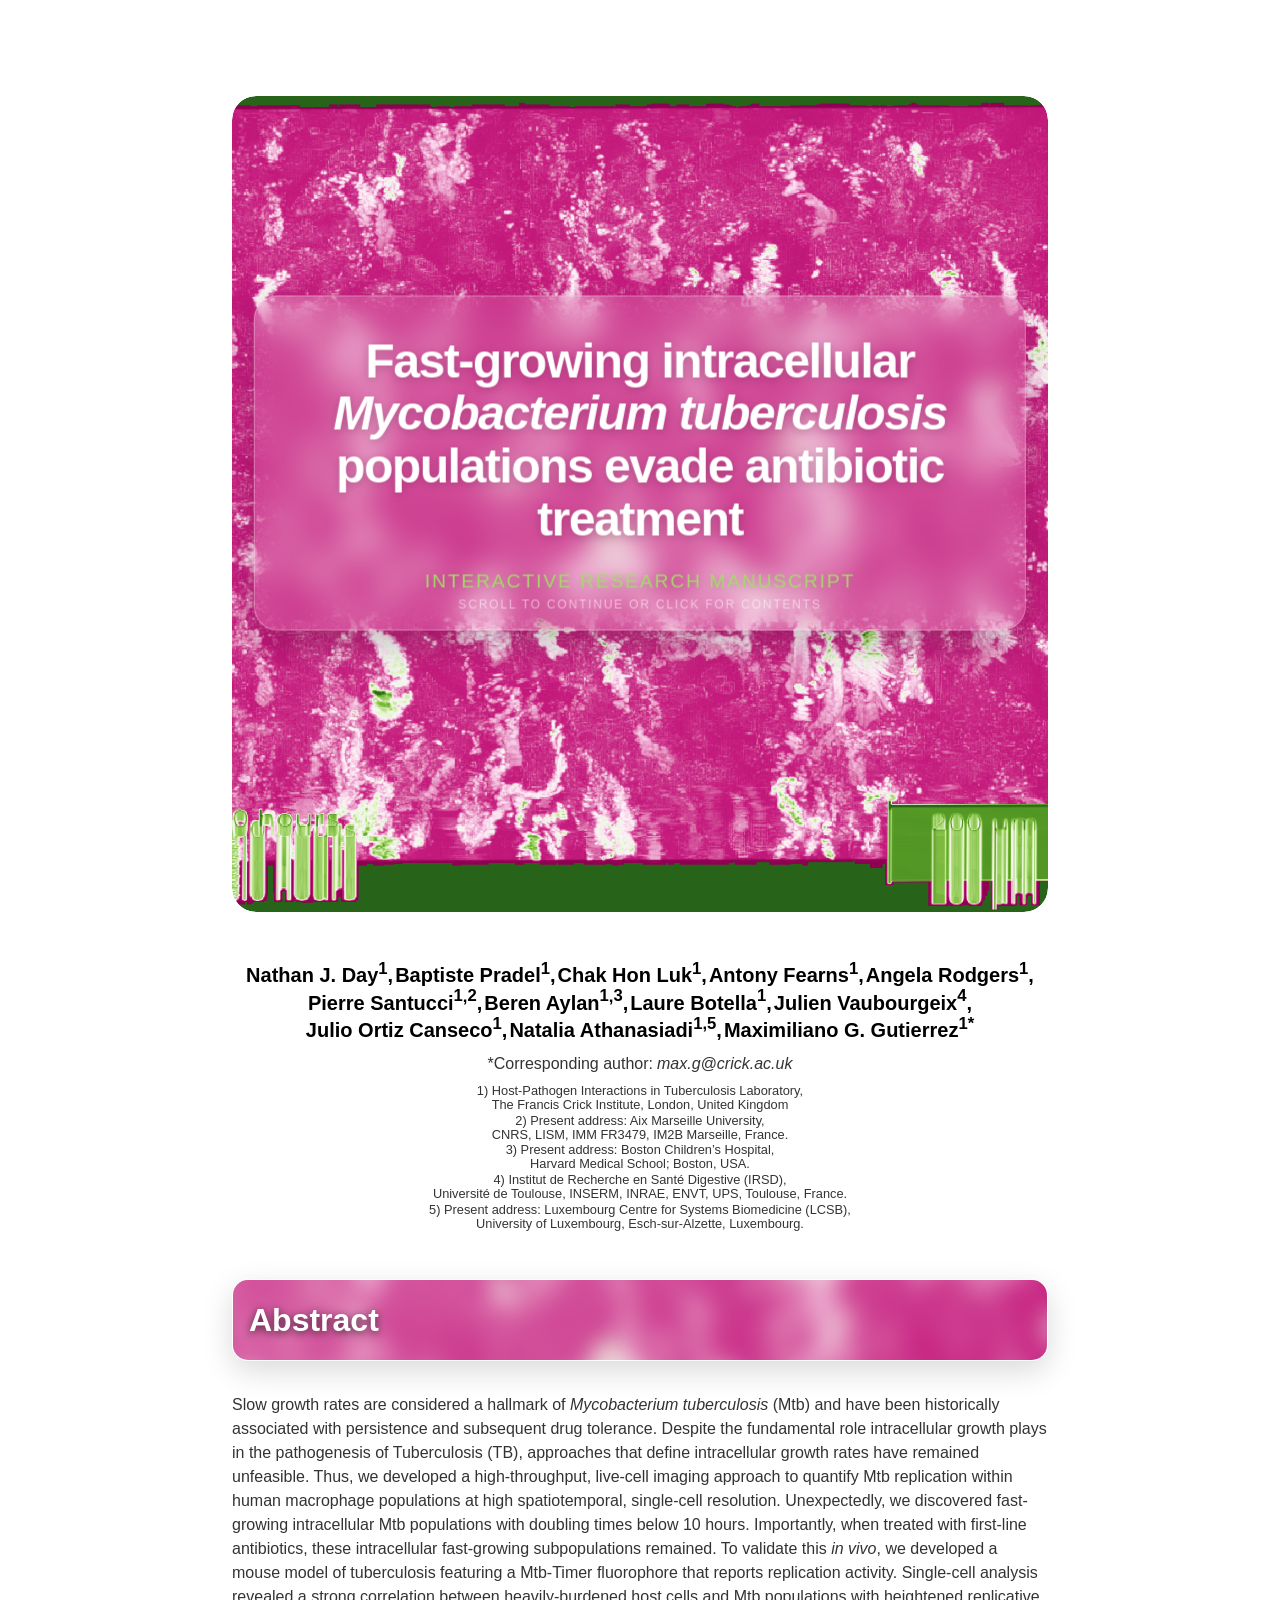
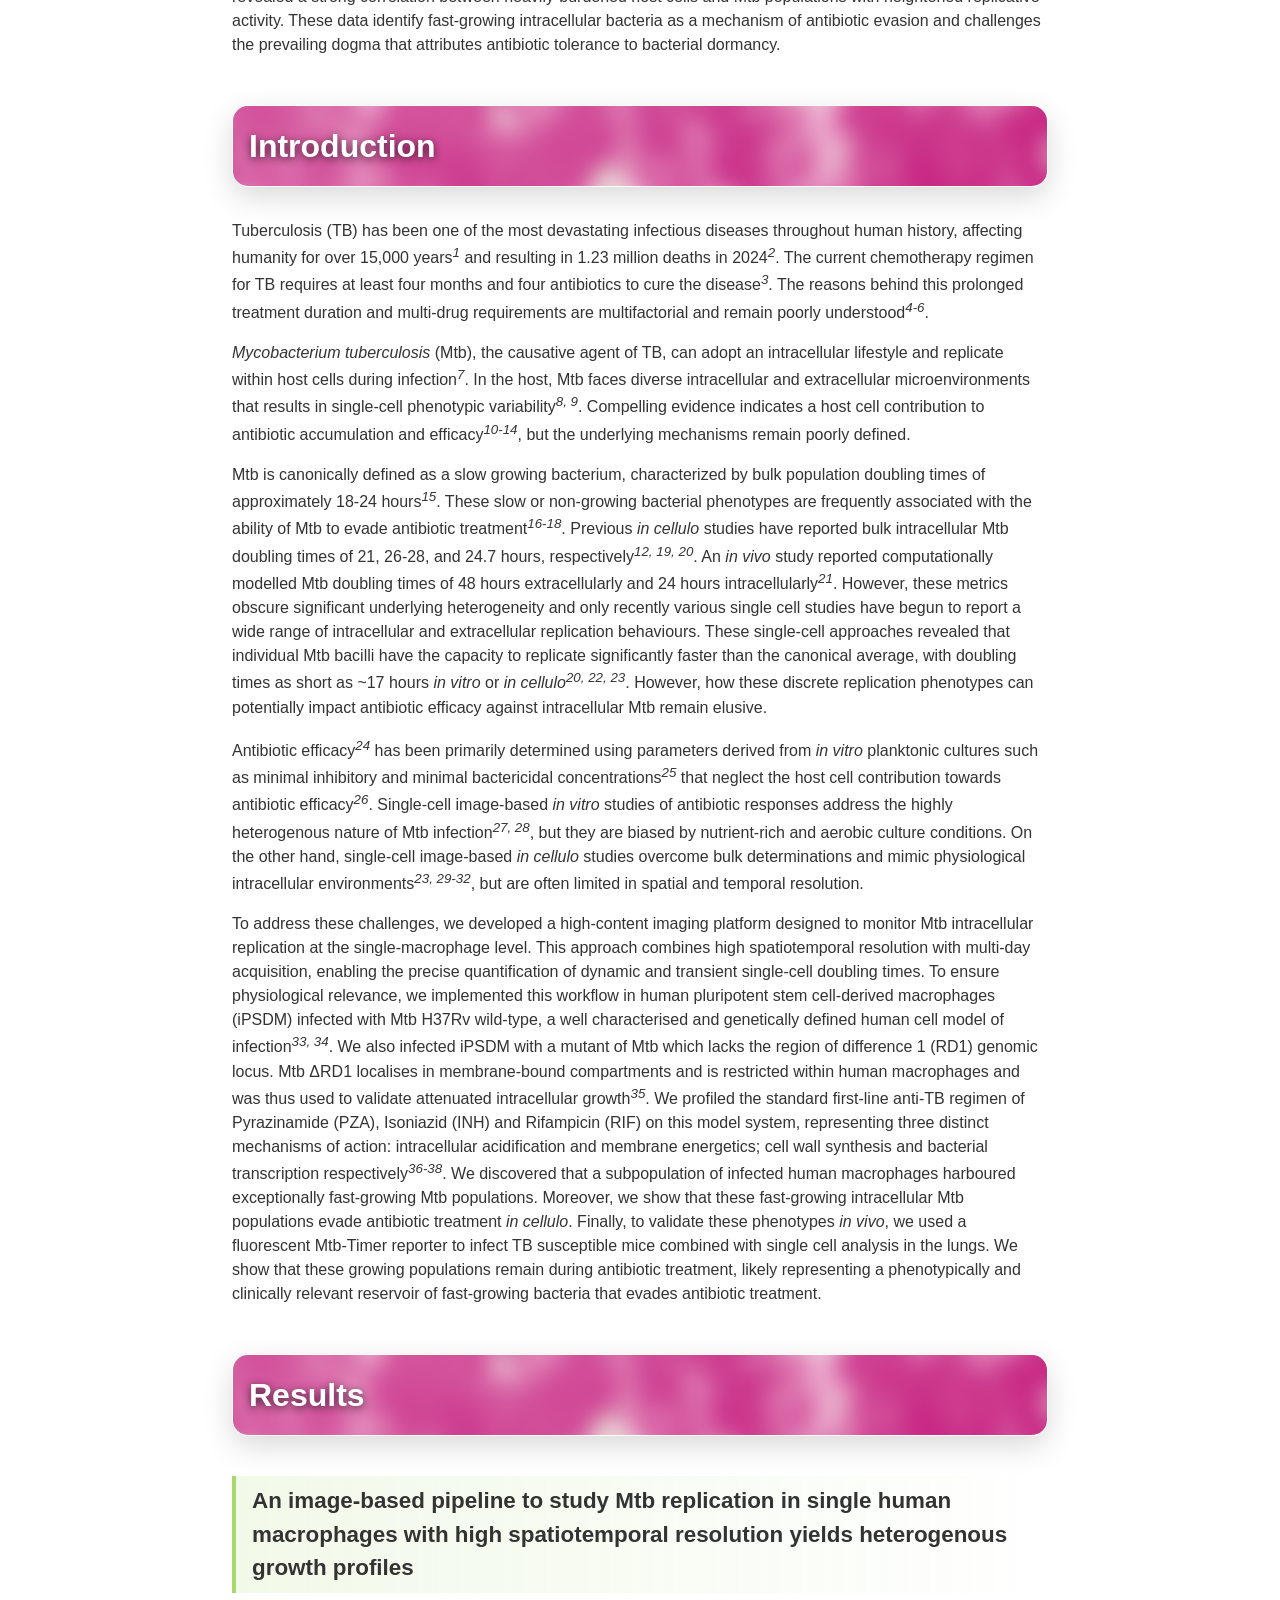
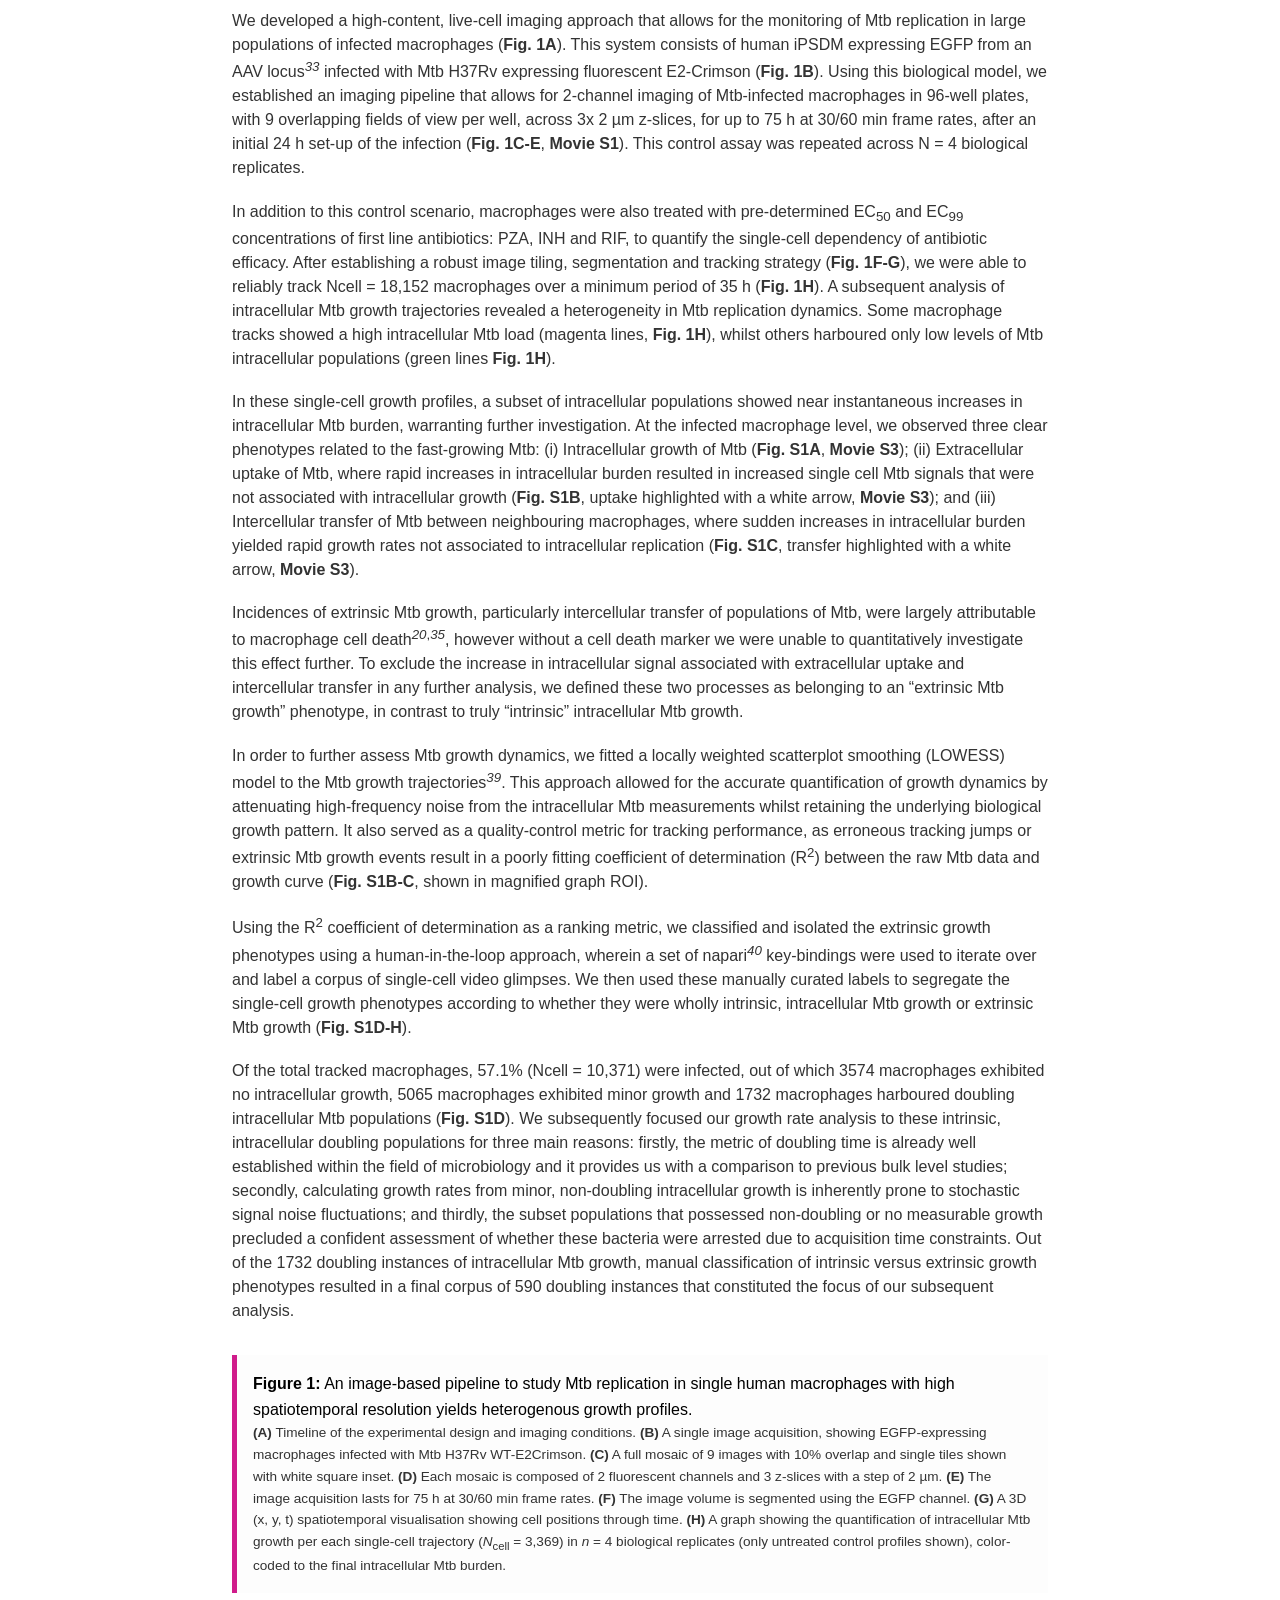
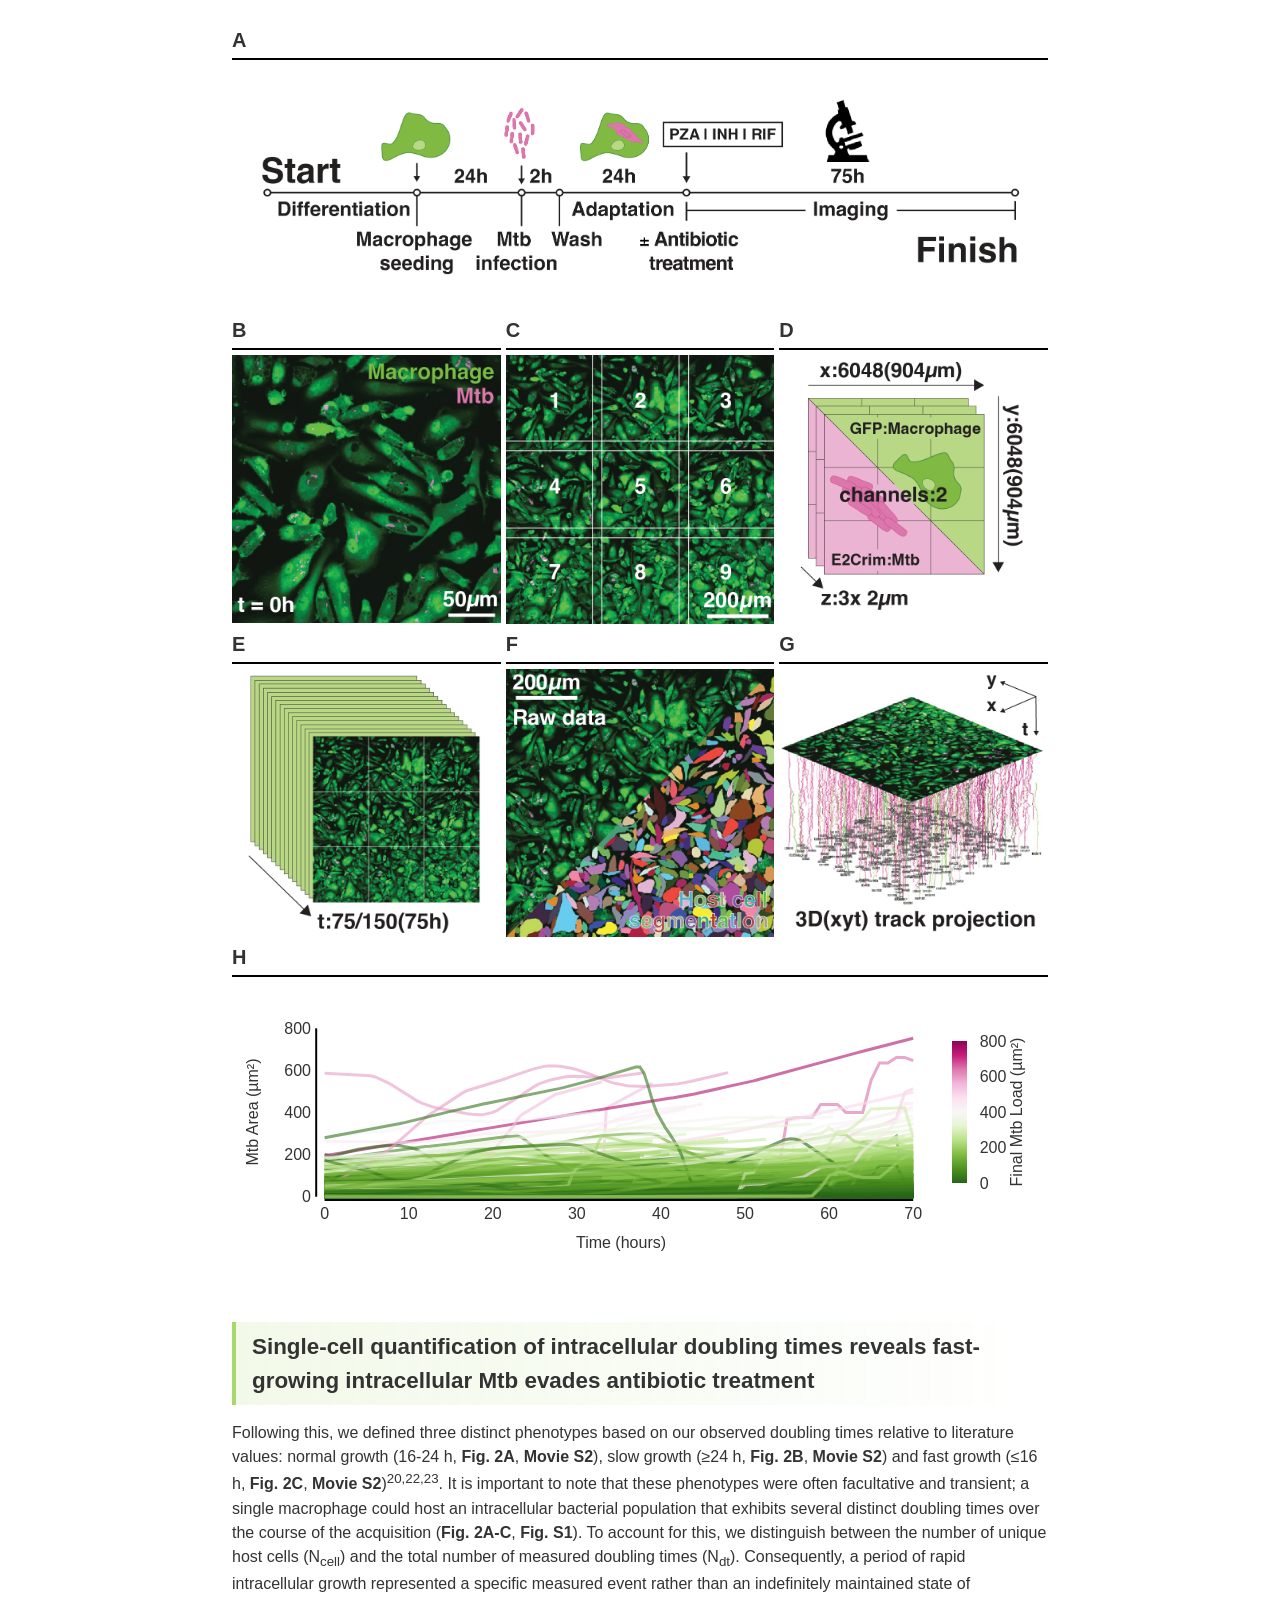
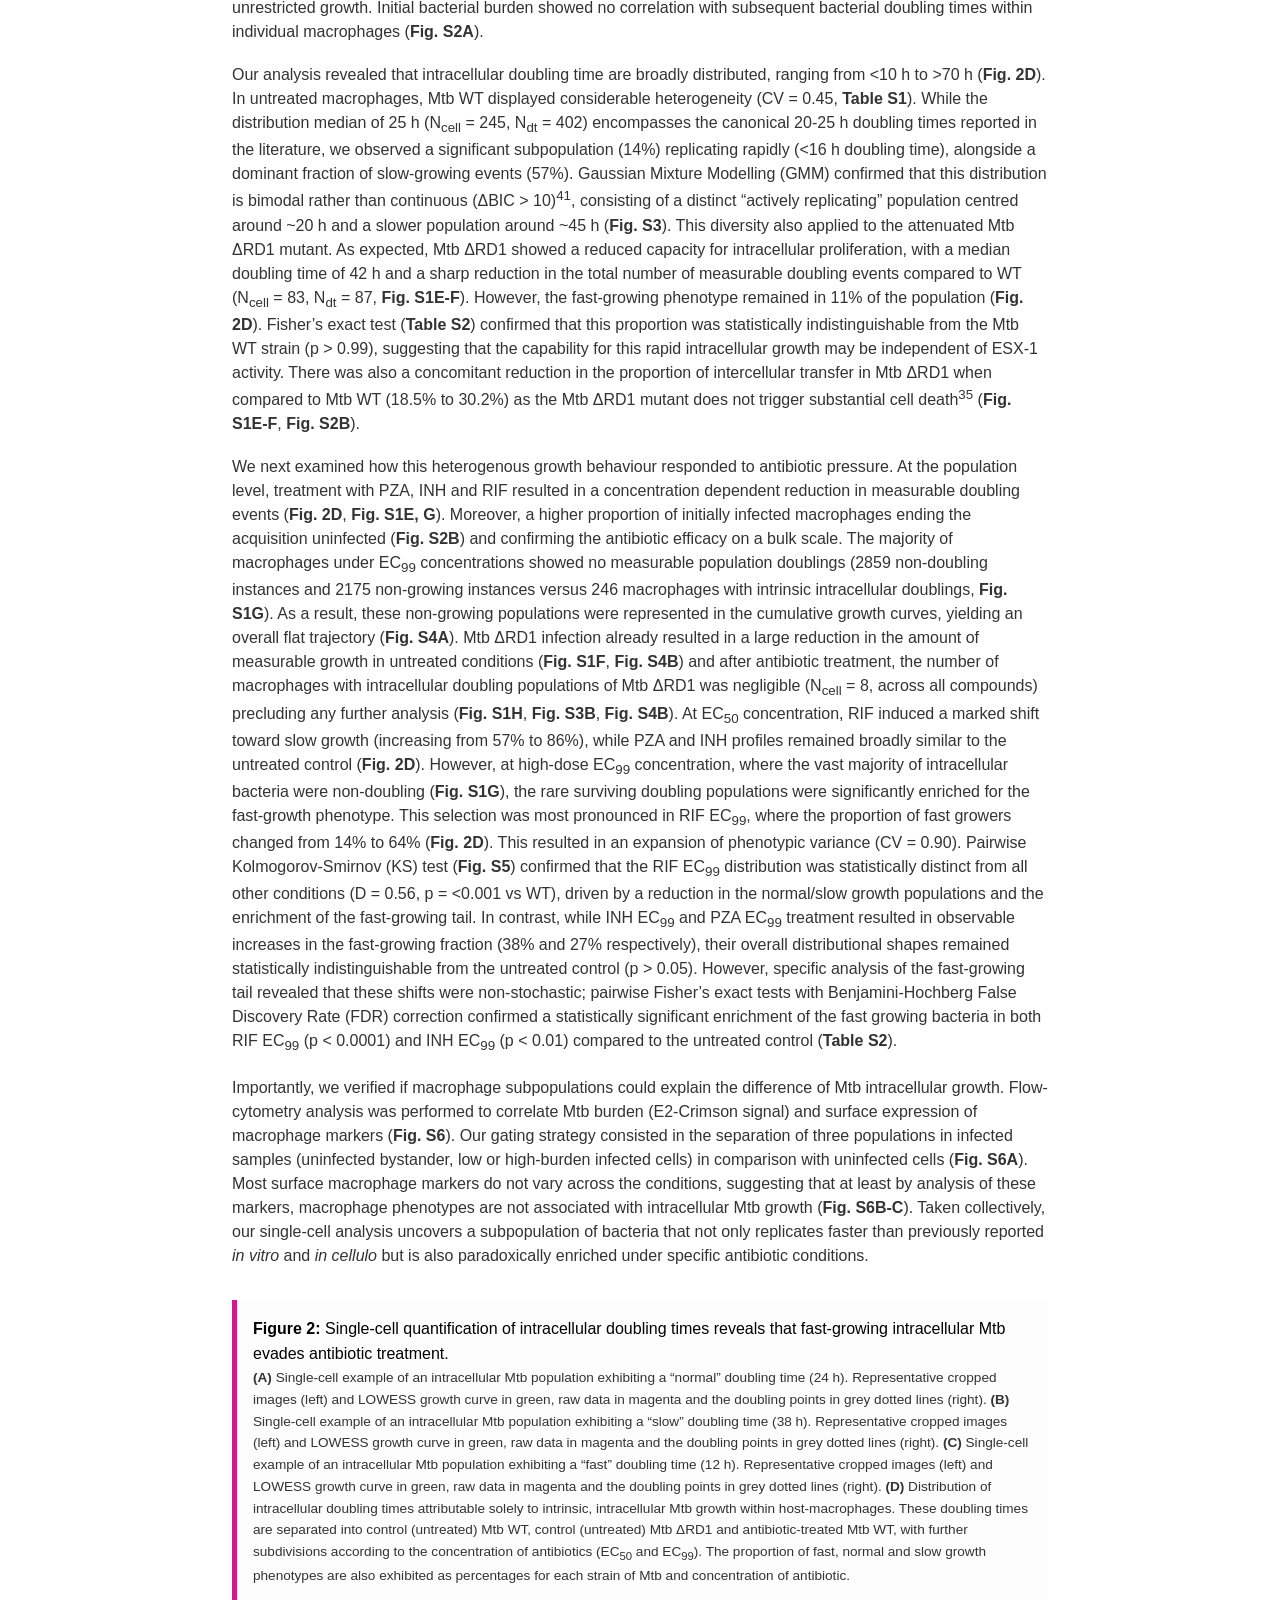
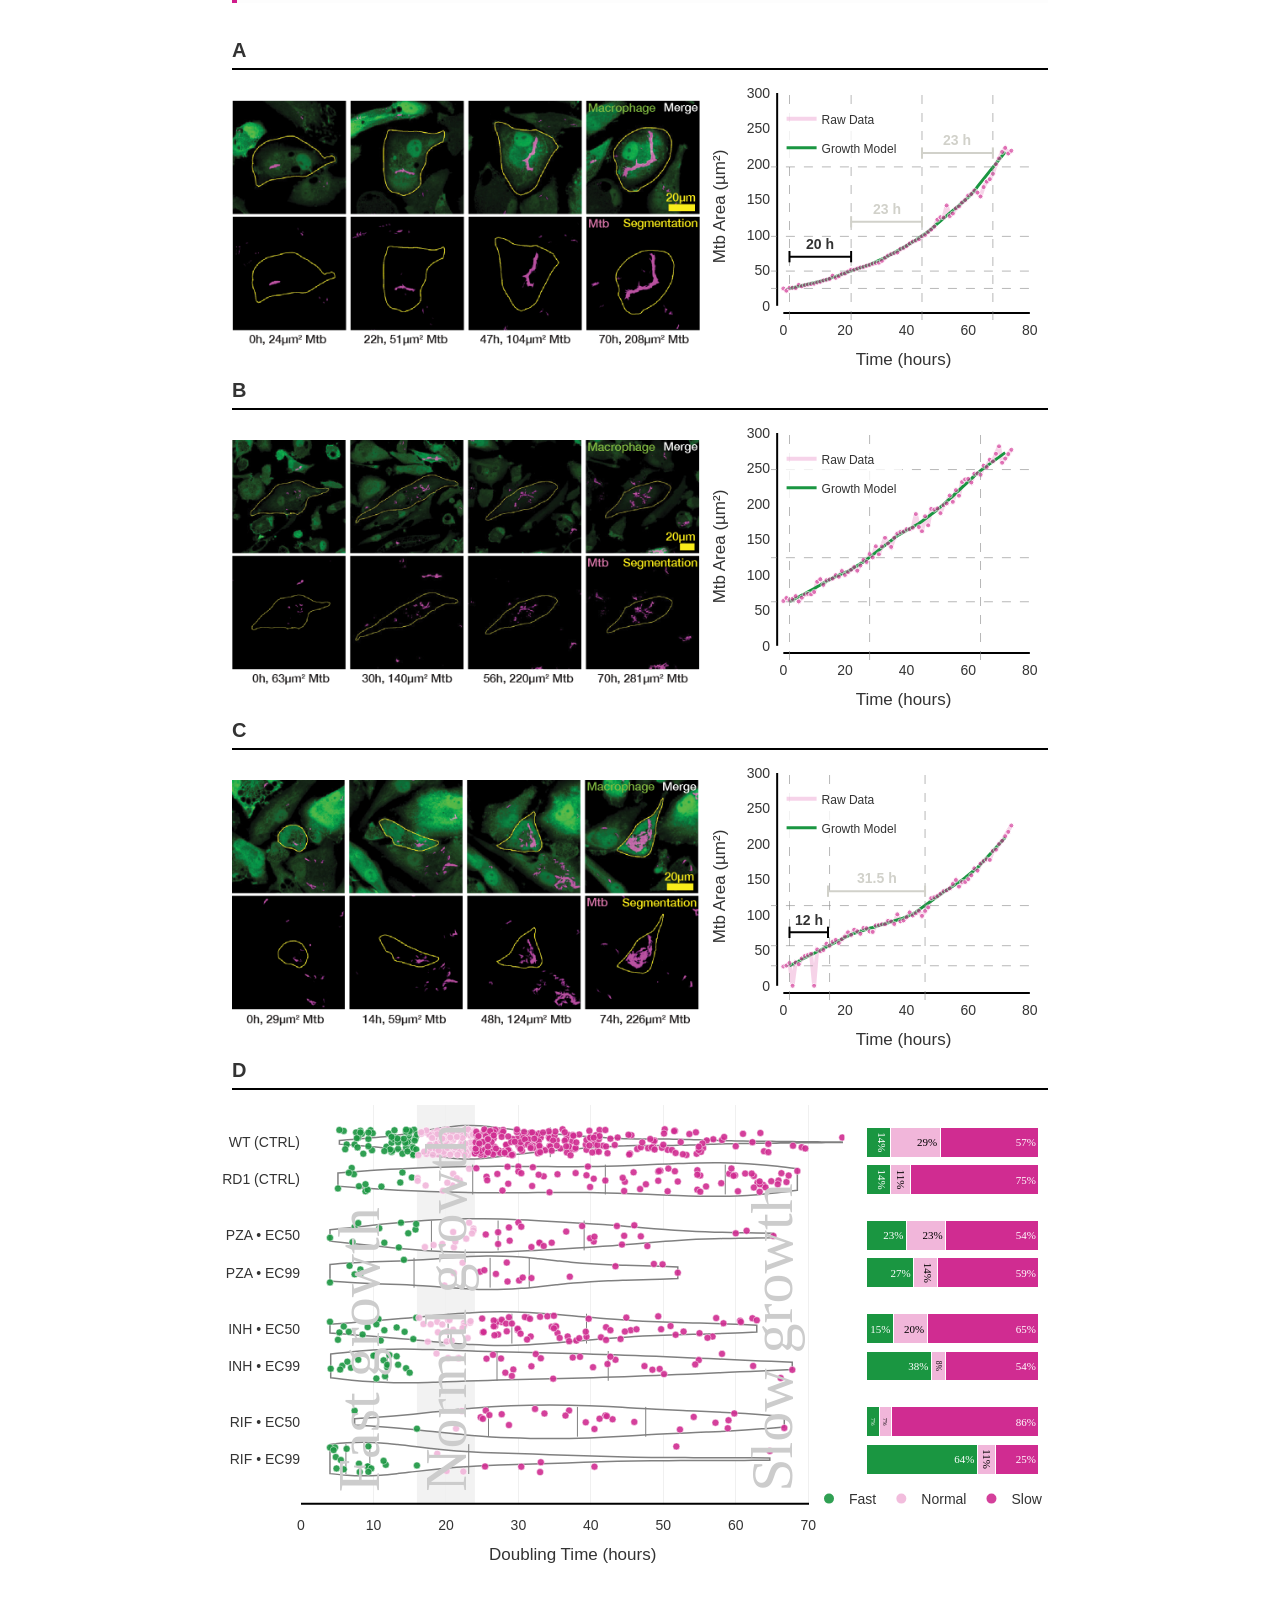
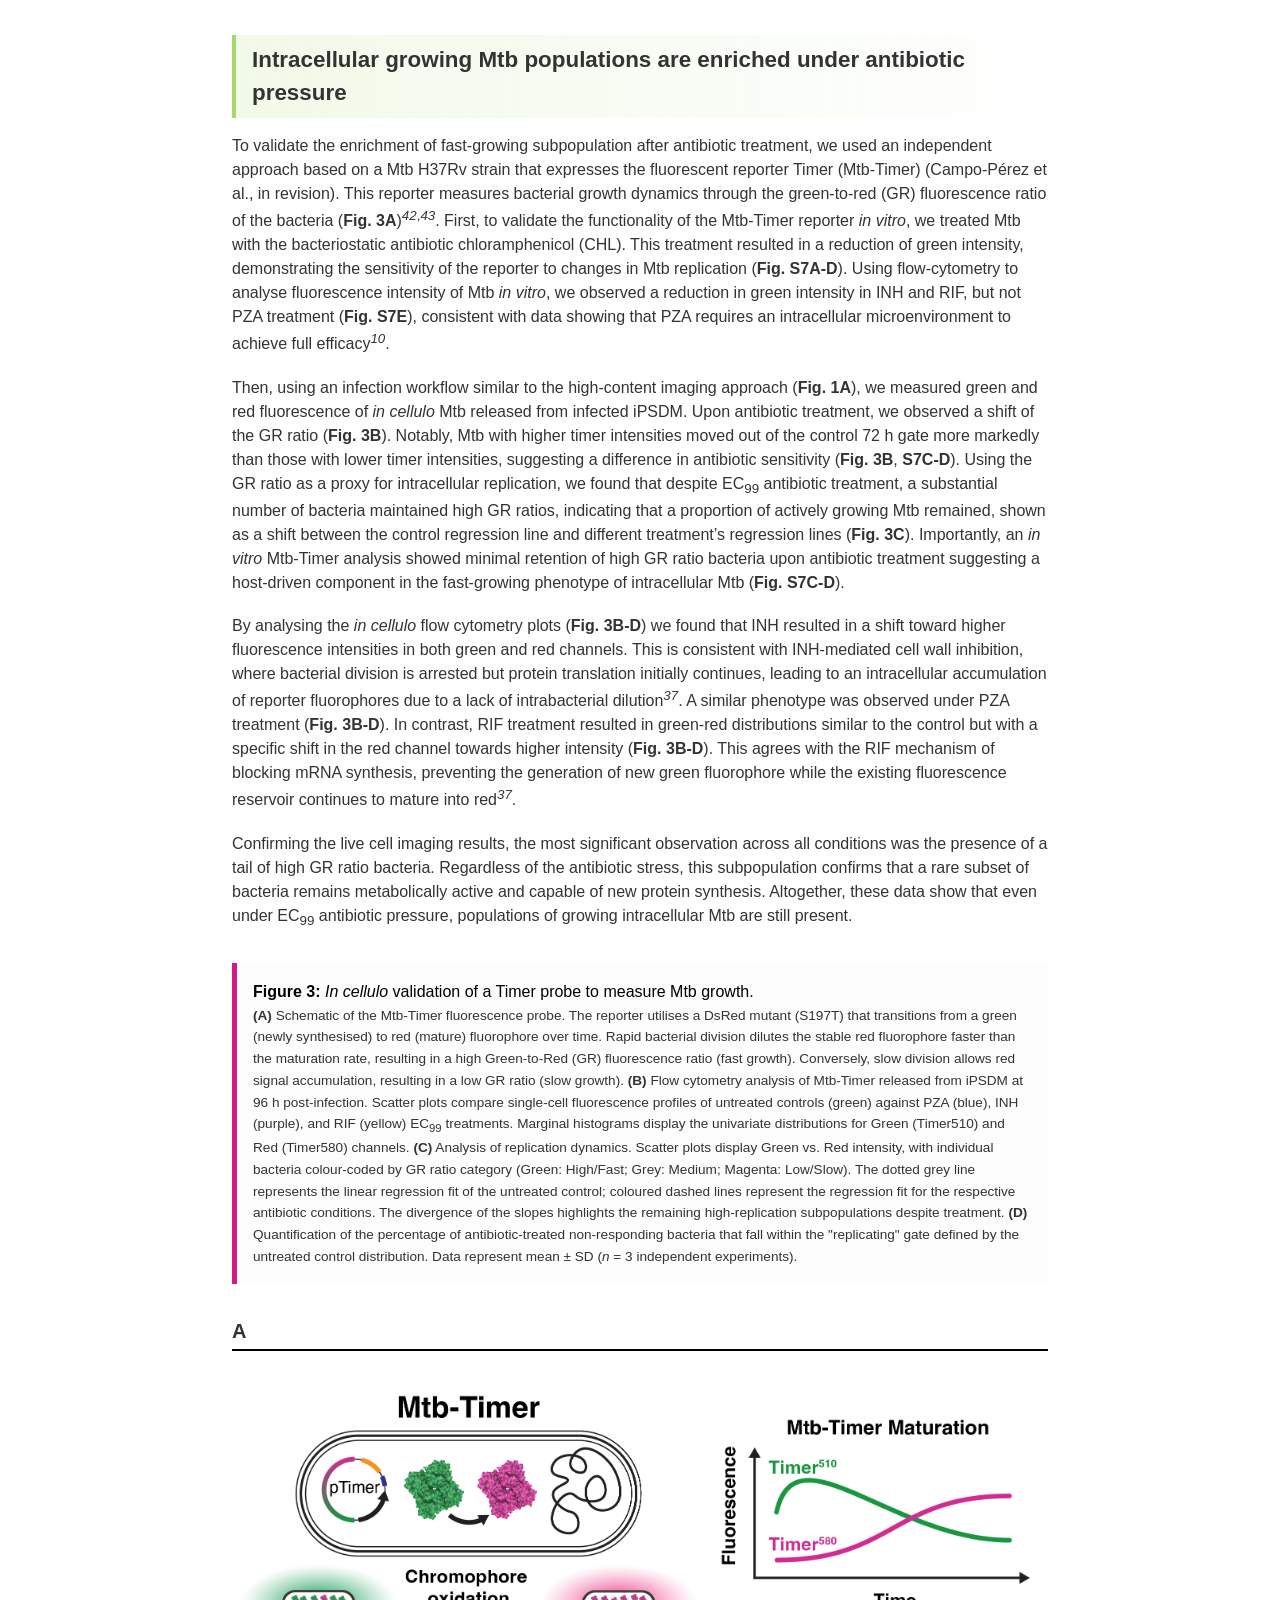
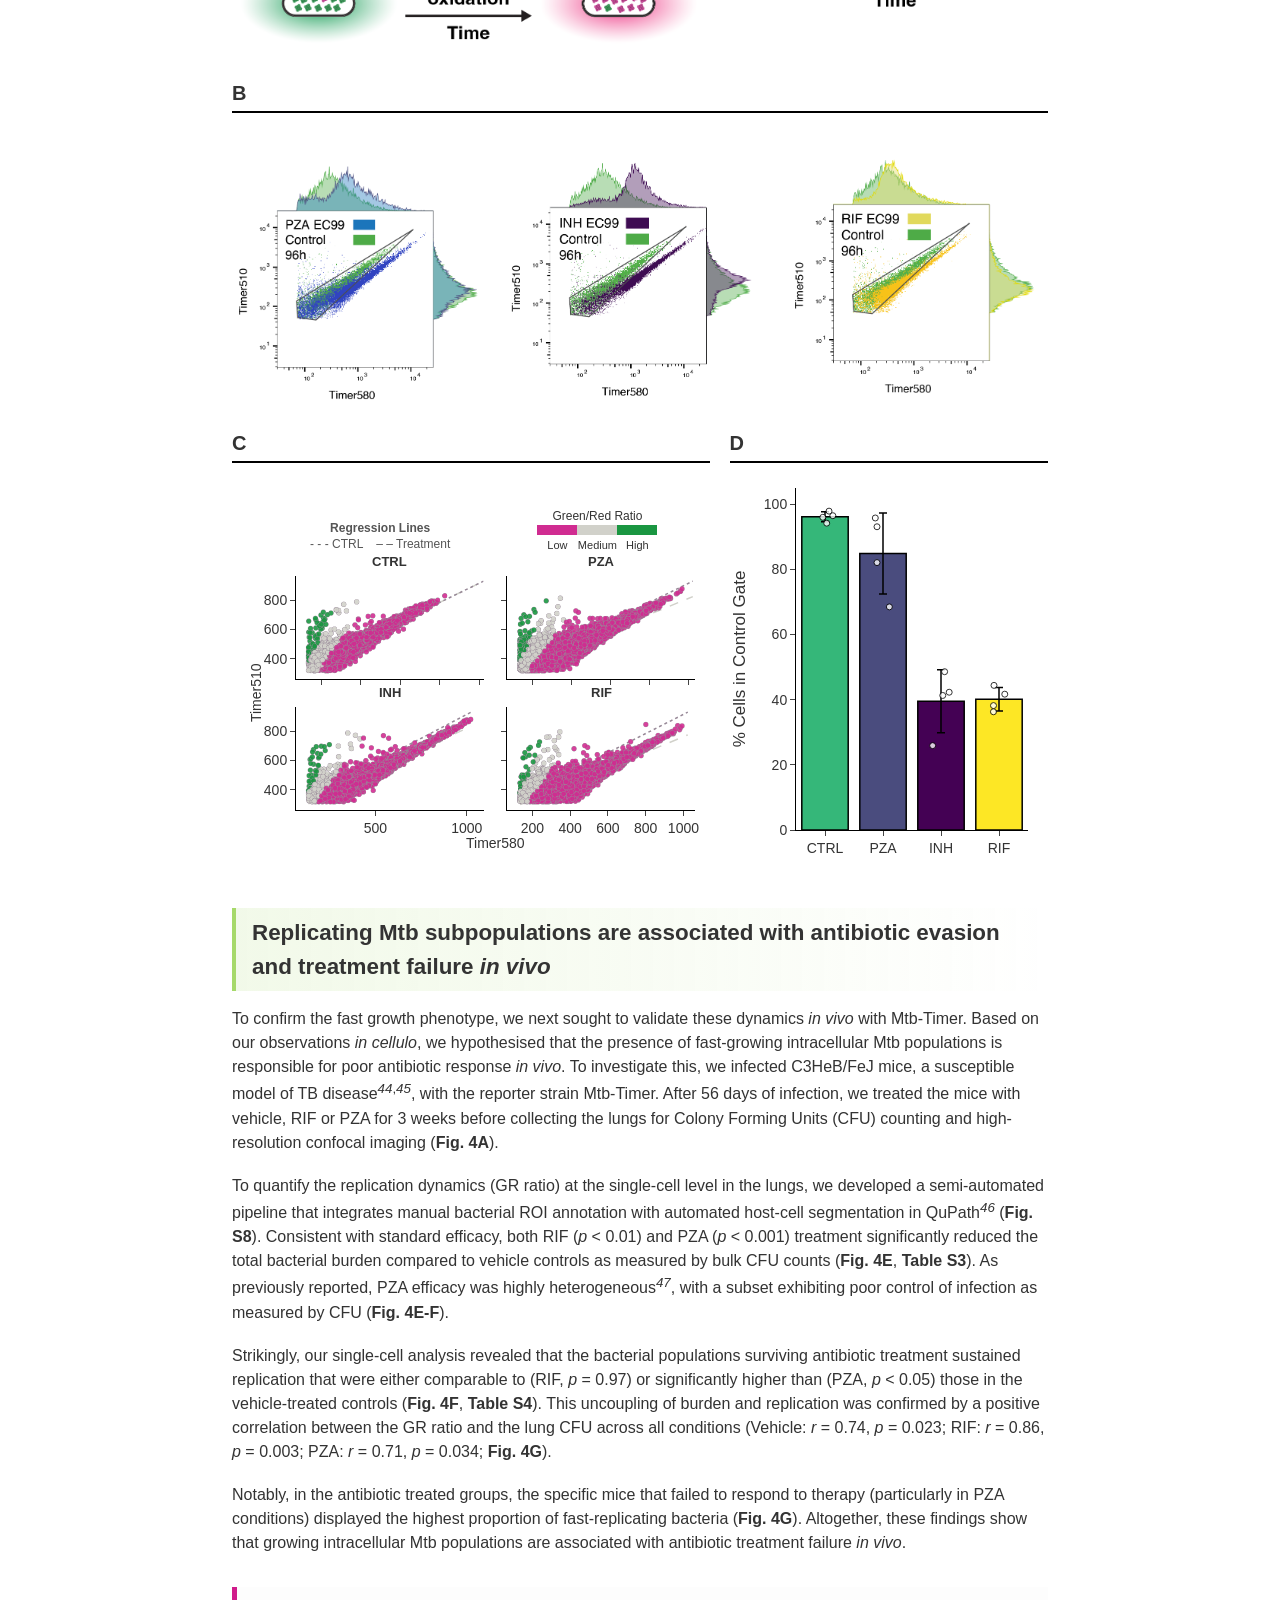
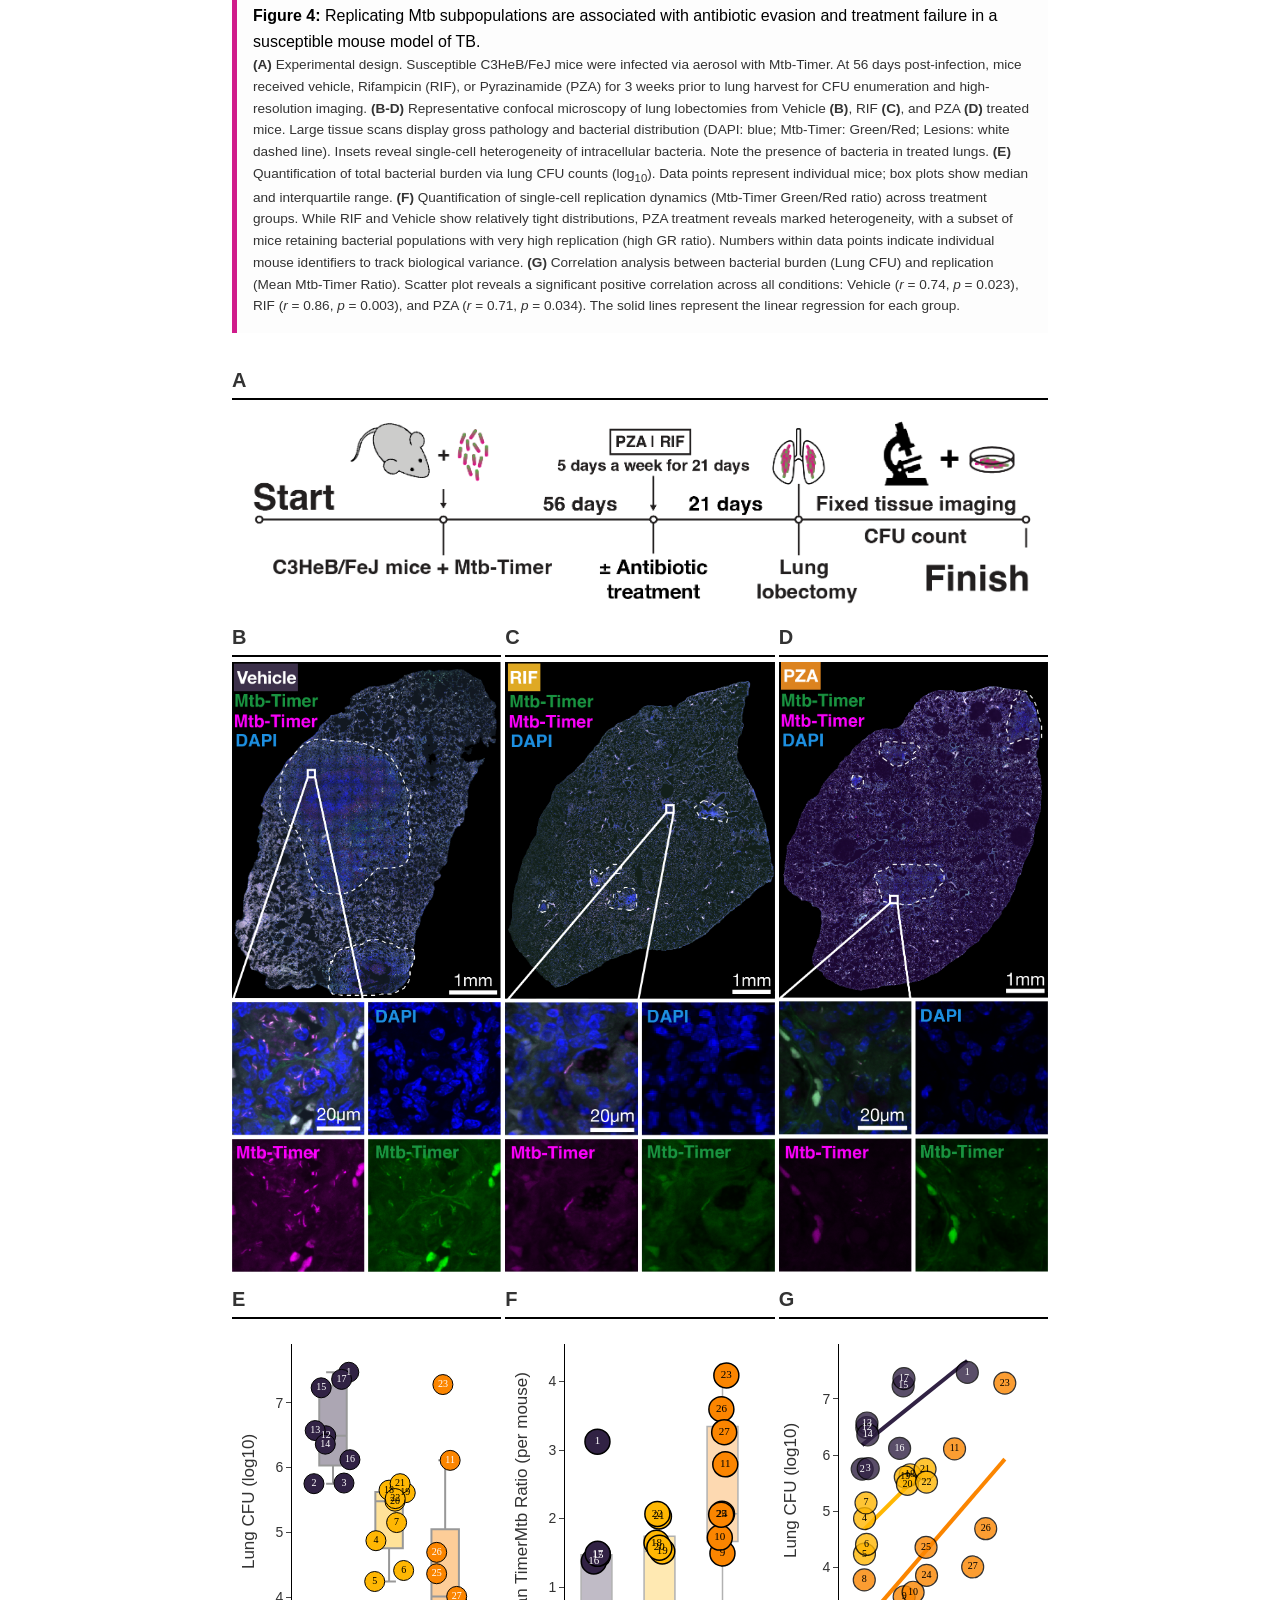
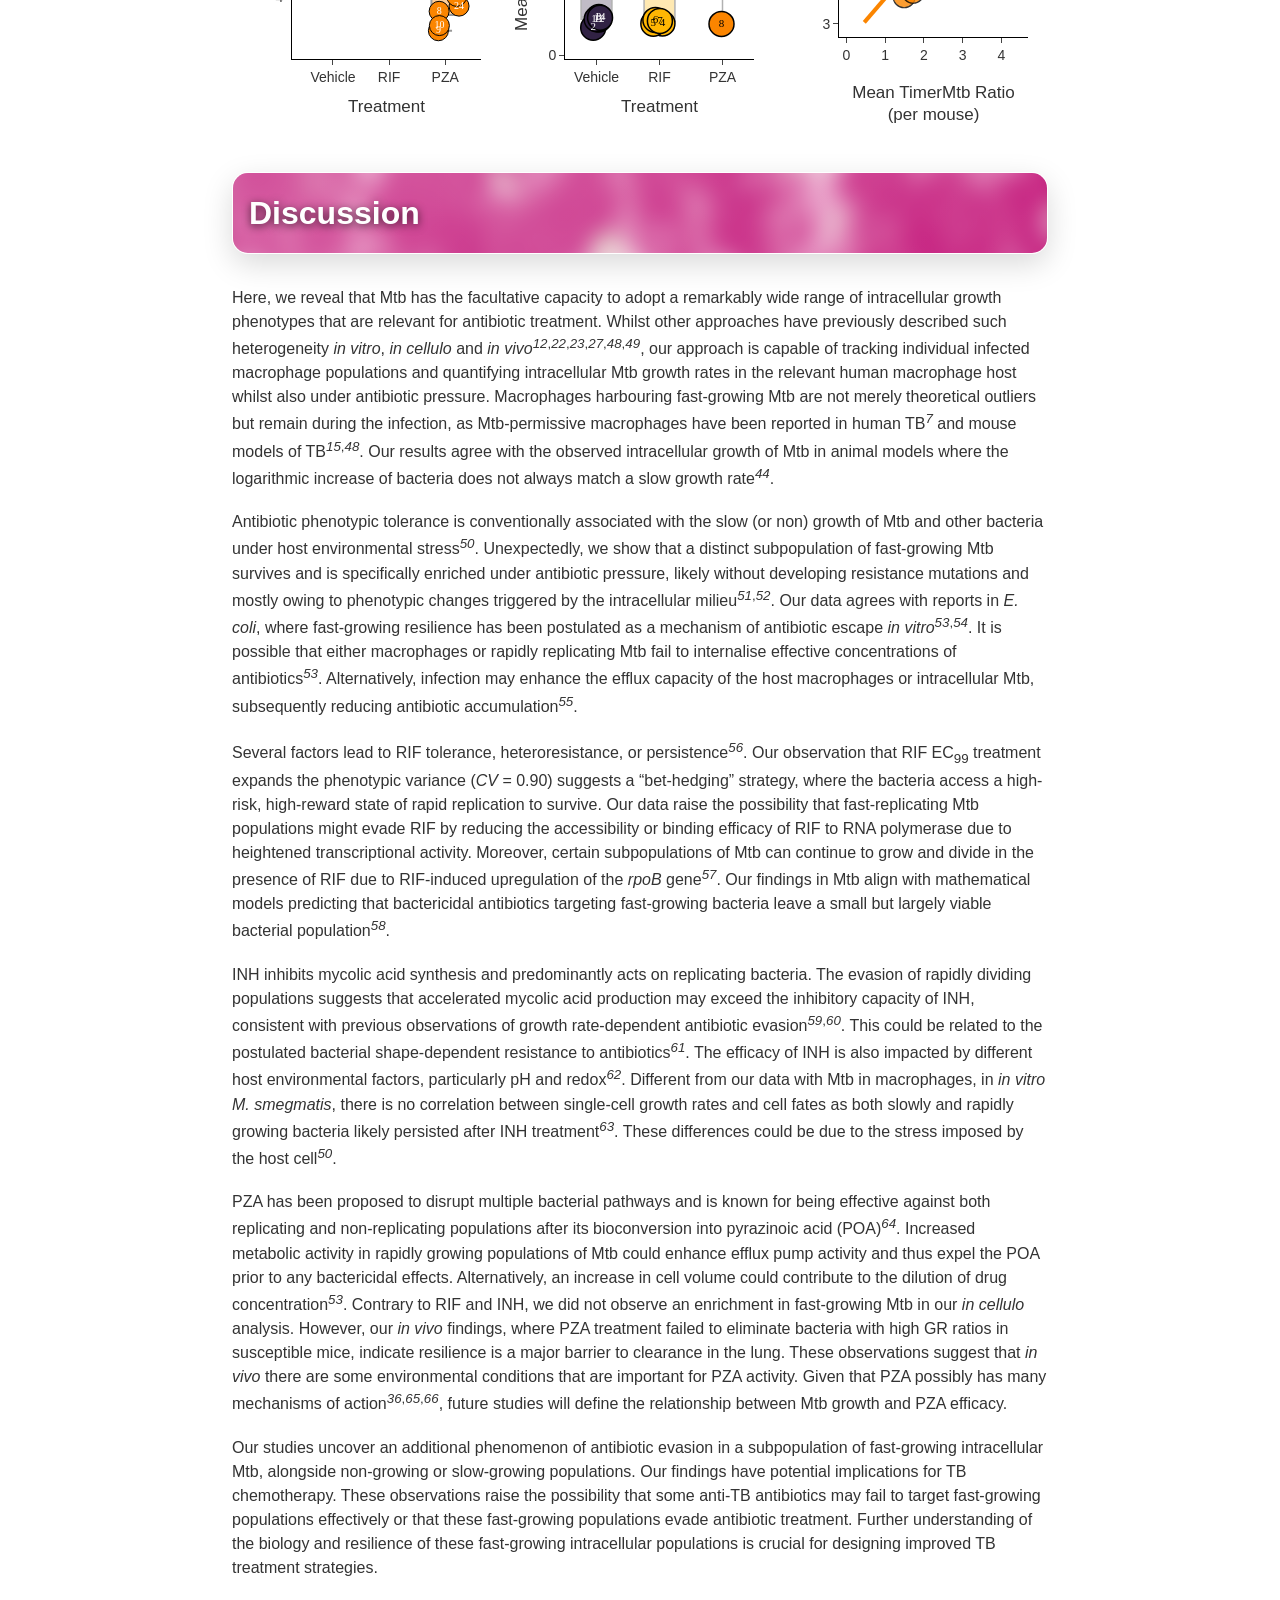
==== commit 6f3d2265: "minor aesthetic details on title page and supp video captions" ====
--- a/docs/index.html
+++ b/docs/index.html
@@ -1689,20 +1689,20 @@
 
                 <div id="supplementary-movies" class="supplementary-movies-container">
                     <h3>Supplementary Movies</h3>
-                    <figcaption id="SM1" >
-                        <p><b>Supplementary Movie S1: High-content imaging pipeline tracking Mtb replication in human iPSC-derived macrophages</b></p>
-                        The left panel shows the merged 2-channel image data, with macrophages expressing EGFP in green and Mtb expressing E2-Crimson pseudo-colored magenta. The middle panel shows the same images with the segmentation overlaid in yellow. The right panel shows the tracked centroid location of each macrophage as a cyan line.
-                    </figcaption>                    
+                        <figcaption id="SM1" >
+                            <p><b>Supplementary Movie S1: High-content imaging pipeline tracking Mtb replication in human iPSC-derived macrophages.</b></p>
+                            The left panel shows the merged 2-channel image data, with macrophages expressing EGFP in green and Mtb expressing E2-Crimson pseudo-colored magenta. The middle panel shows the same images with the segmentation overlaid in yellow. The right panel shows the tracked centroid location of each macrophage as a cyan line.
+                        </figcaption>               
                     <div class="movie-container">
                         <video controls preload="metadata" width="100%" class="supplementary-video">
                             <source src="figures/supplementary_videos/SM1.mp4" type="video/mp4">
                             Your browser does not support the video tag.
                         </video>
                     </div>
-                    <figcaption id="SM2">
-                        <p><b>Supplementary Movie S2: Single-cell glimpse examples of intracellular Mtb growth dynamics.</b></p>
-                        <b>(A)</b> Normal (20-24 hours). <b>(B)</b> Slow (40 hours). <b>(C)</b> Fast (14 hours). The accompanying doubling time plot shows the intracellular Mtb burden over time as a magenta line, the LOWESS growth model as a green line and the subsequent doubling times and amounts as grey dashed lines.
-                    </figcaption>
+                        <figcaption id="SM2">
+                            <p><b>Supplementary Movie S2: Single-cell glimpse example of intracellular Mtb growth dynamics exhibiting normal (20-24 hours), slow (40 hours) and fast (14 hours) doubling times.</b></p>
+                            The accompanying doubling time plot shows the intracellular Mtb burden over time as a magenta line, the LOWESS growth model as a green line and the subsequent doubling times and amounts as grey dashed lines.
+                        </figcaption>
                     
                     <div style="display: flex; flex-direction: column; gap: 30px; margin-bottom: 2rem;">
                         <div class="movie-container">
@@ -1737,10 +1737,10 @@
                         </div>
                     </div>
 
-                    <figcaption id="SM3" >
-                        <p><b>Supplementary Movie S3: Single-cell glimpse examples of intrinsic and extrinsic Mtb growth dynamics.</b></p>
-                        <b>(A)</b> Wholly intrinsic intracellular Mtb growth. <b>(B)</b> Extracellular Mtb uptake of a neighbouring population. <b>(C)</b> Intercellular transfer of an intracellular population from a neighbouring macrophage. The accompanying doubling time plot shows the intracellular Mtb burden over time as a magenta line, the LOWESS growth model as a green line and the subsequent doubling times and amounts as grey dashed lines.
-                    </figcaption>
+                        <figcaption id="SM3" >
+                            <p><b>Supplementary Movie S3: Single-cell glimpse example of wholly intrinsic intracellular Mtb growth dynamics, extracellular Mtb uptake and intercellular transfer of Mtb from a neighbouring macrophage.</b></p>
+                            The accompanying doubling time plot shows the intracellular Mtb burden over time as a magenta line, the LOWESS growth model as a green line and the subsequent doubling times and amounts as grey dashed lines. The top example exhibits no sudden jumps in intracellular burden attributable to extrinsic Mtb populations. The middle example exhibits a minor jump in intracellular burden around 33 hours that is attributable to extracellular uptake of a neighboring population of Mtb. The lower example exhibits a major jump in intracellular burden around 13 hours that is attributable to intercellular transfer of a neighboring intracellular population of Mtb.
+                        </figcaption>
                     
                     <div style="display: flex; flex-direction: column; gap: 30px; margin-bottom: 2rem;">
                         <div class="movie-container">
--- a/docs/css/styles.css
+++ b/docs/css/styles.css
@@ -100,7 +100,7 @@
 
 /* Small Subtitle/Abstract Hook with Fluid Scaling */
 .title-heading::after {
-    content: "Interactive Research Manuscript\A- Click for contents -";
+    content: "Interactive Research Manuscript";
     display: block;
     white-space: pre-wrap;
     
@@ -111,6 +111,27 @@
     margin-top: 1.5rem;
     color: #a6d96a;
     -webkit-text-fill-color: initial;
+}
+
+.title-heading::before {
+    content: none;
+}
+
+.overlay::after {
+    content: "scroll to continue or click for contents";
+    display: block;
+    font-family: 'Helvetica Neue', Helvetica, Arial, sans-serif;
+    font-size: clamp(0.55rem, 1.2vw, 0.75rem);
+    font-weight: 300;
+    letter-spacing: 0.15em;
+    text-transform: uppercase;
+    color: rgba(255, 255, 255, 0.55);
+    text-align: center;
+    position: absolute;
+    bottom: clamp(0.5rem, 1.5vw, 1rem);
+    left: 50%;
+    transform: translateX(-50%);
+    white-space: nowrap;
 }
 
 /* Ensure the overlay handles the space correctly */
@@ -1270,6 +1291,8 @@
     padding: 0 5px;
 }
 
+
+
 /********* CAPTION STYLES ************/
 figcaption {
     display: block;
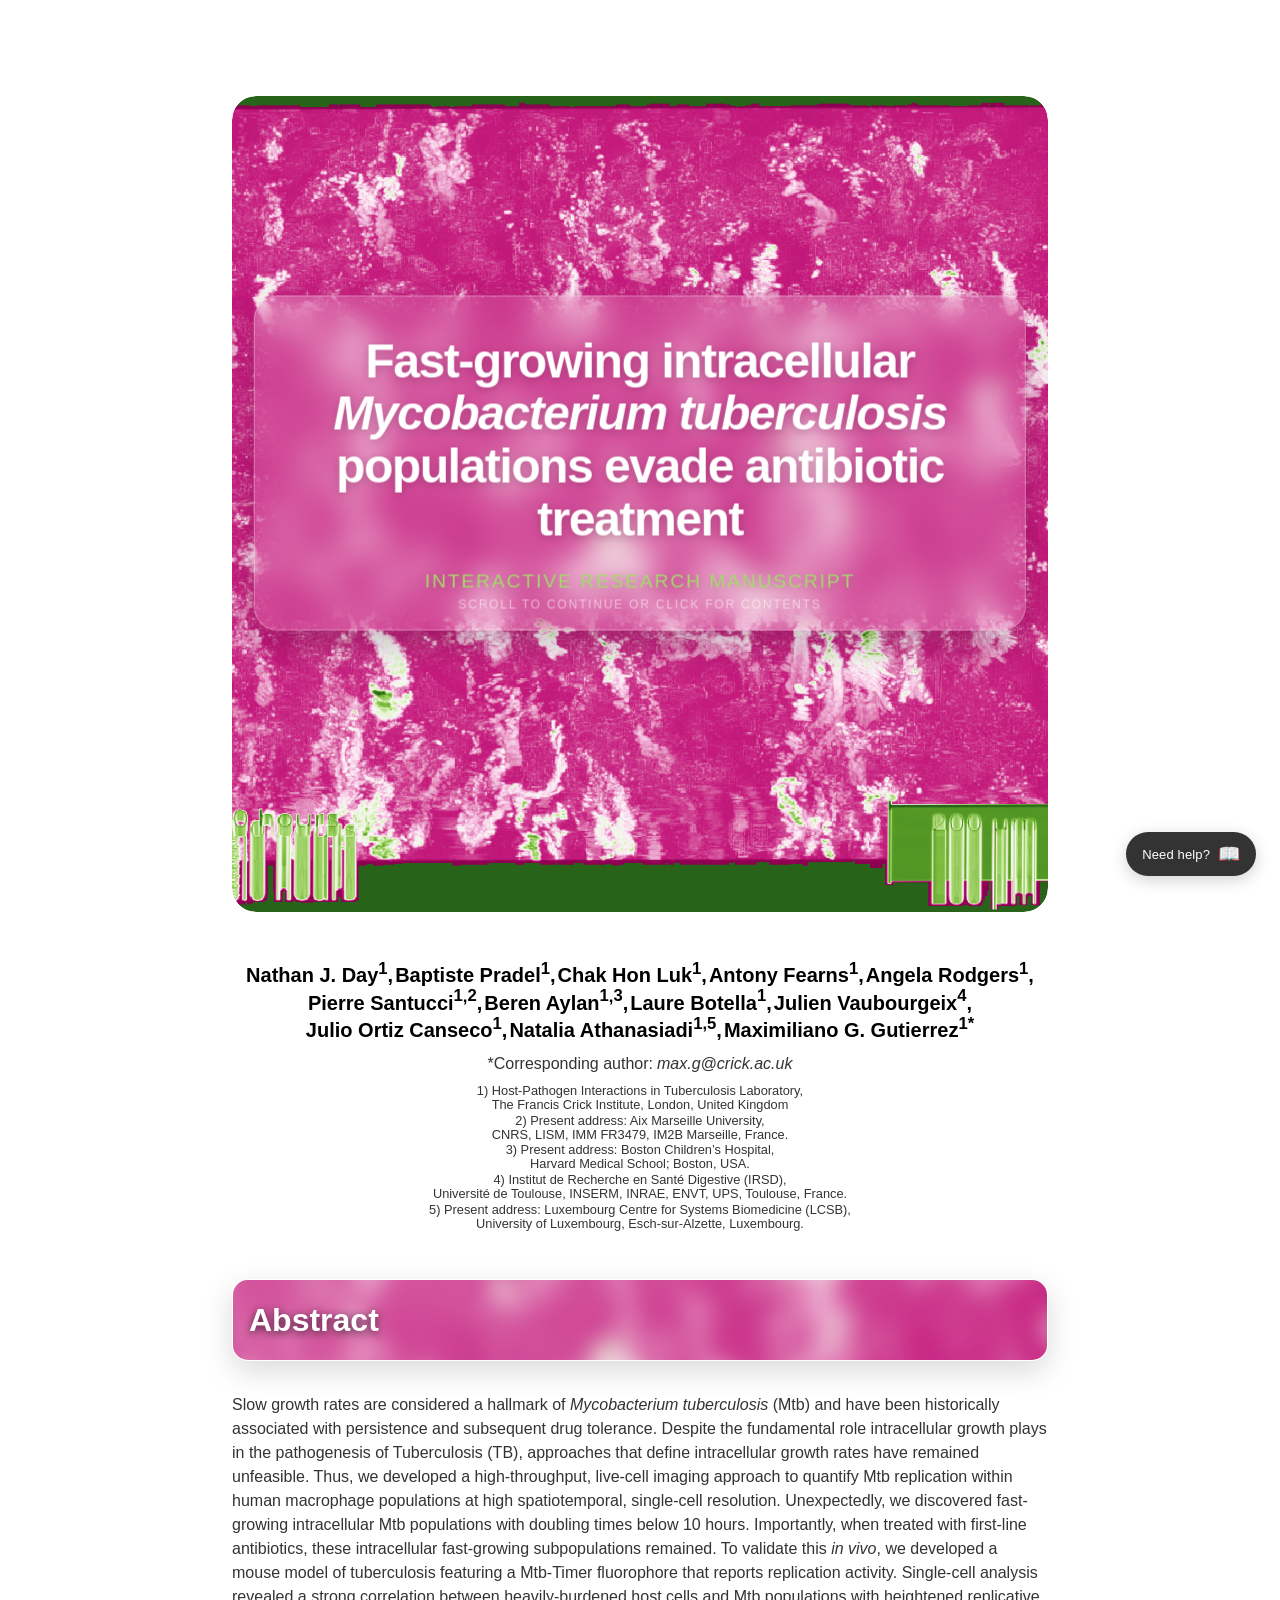
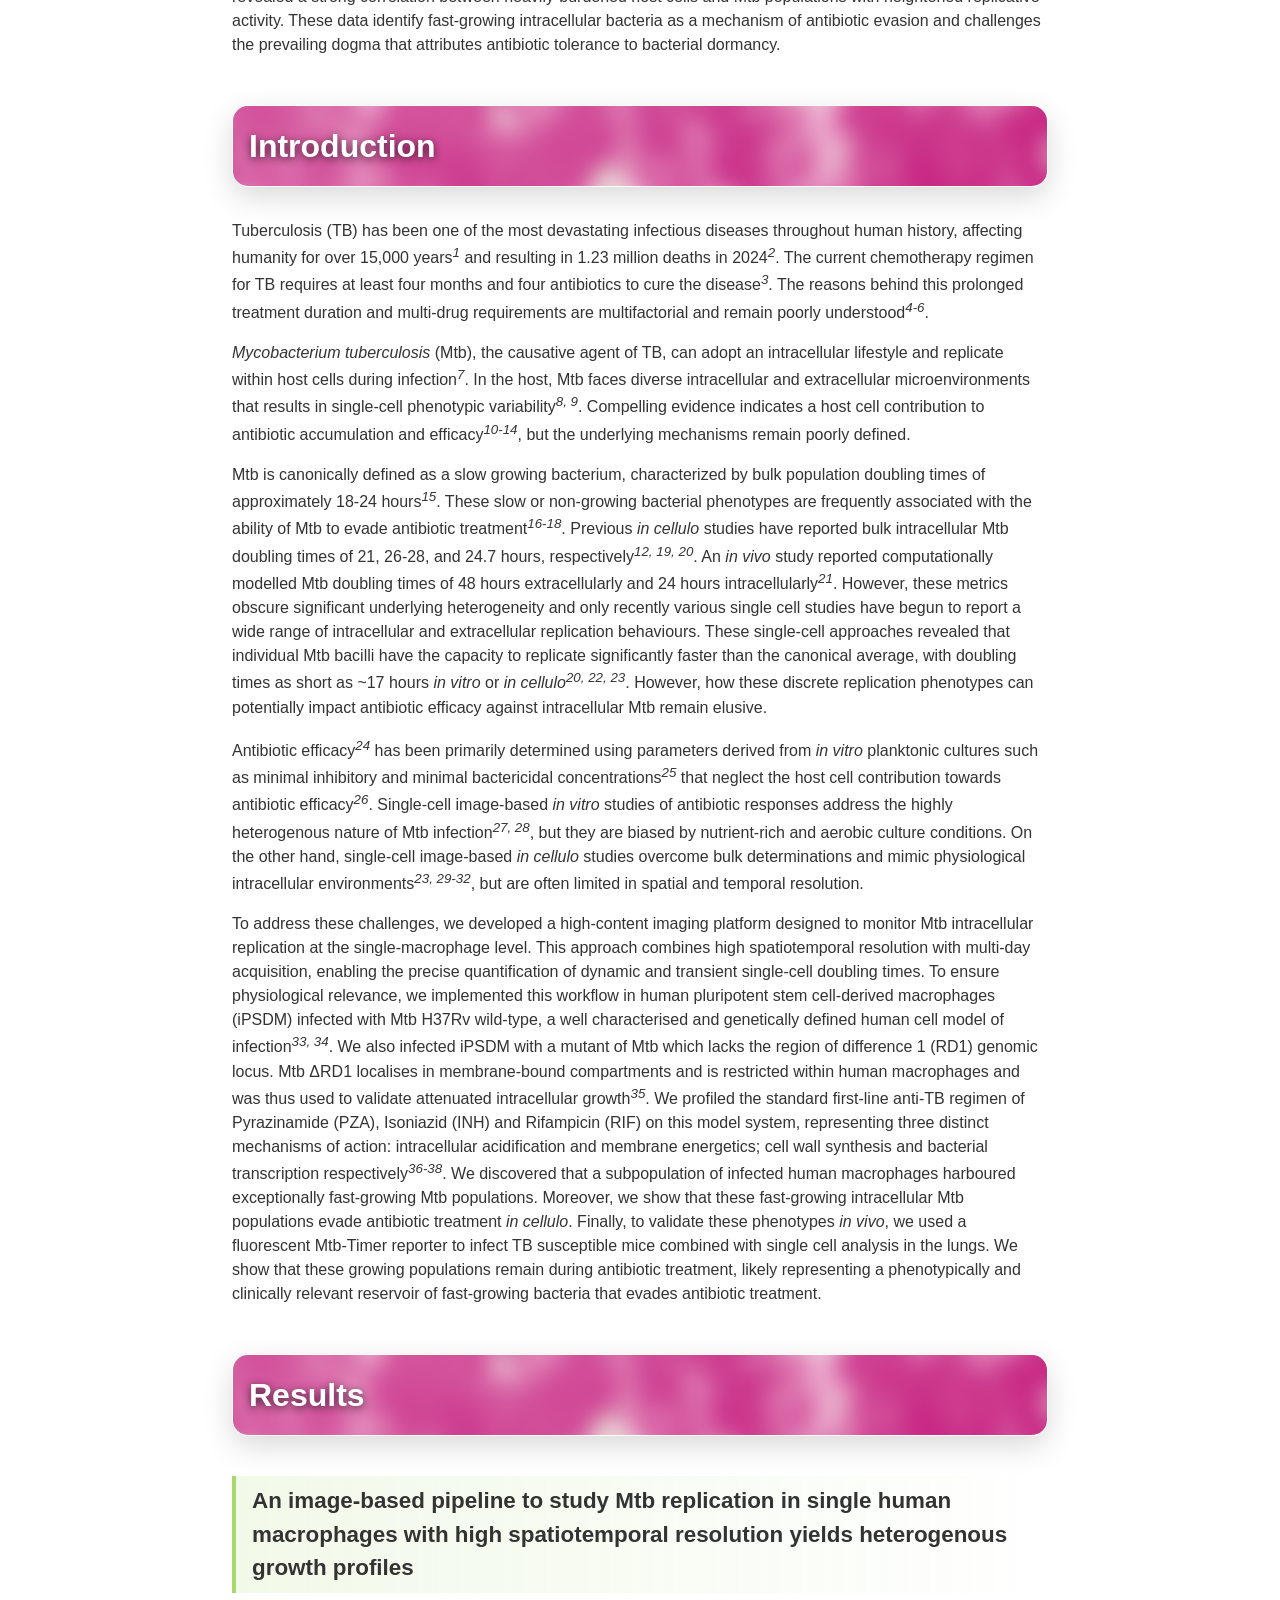
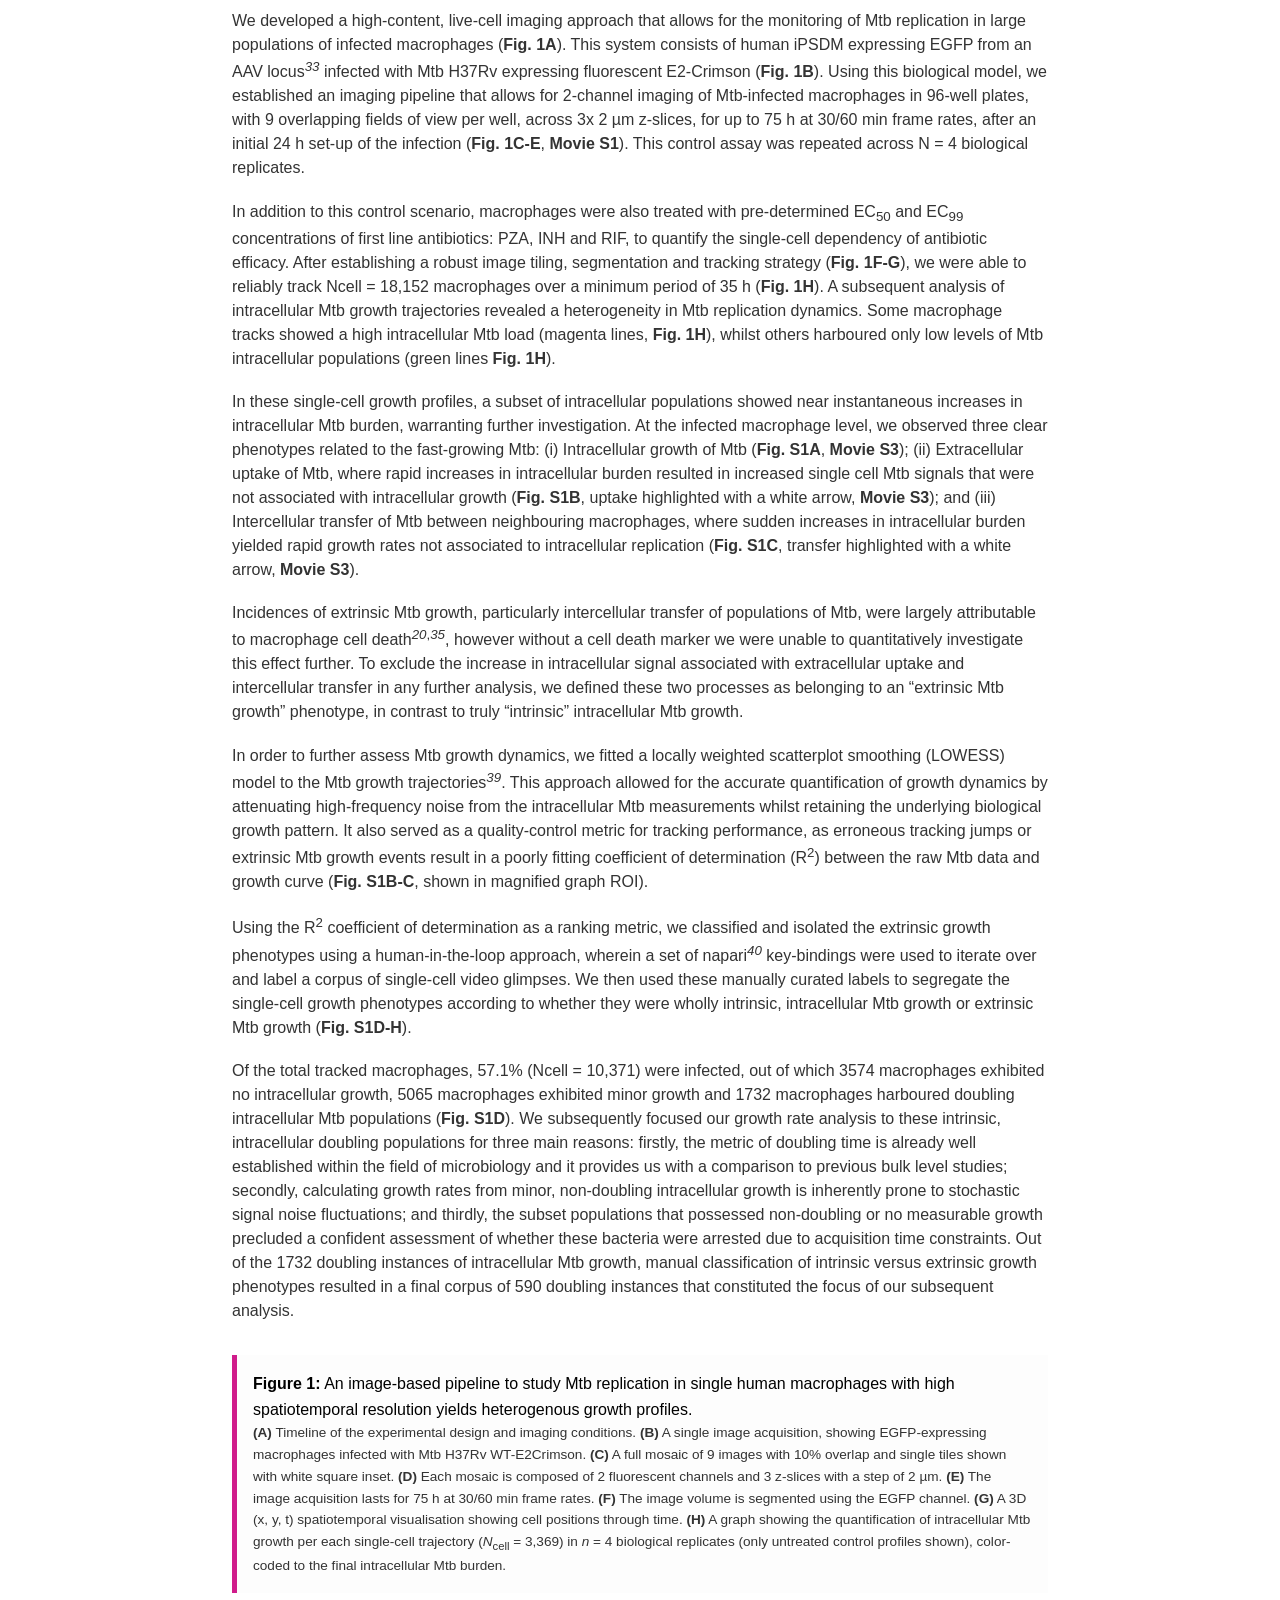
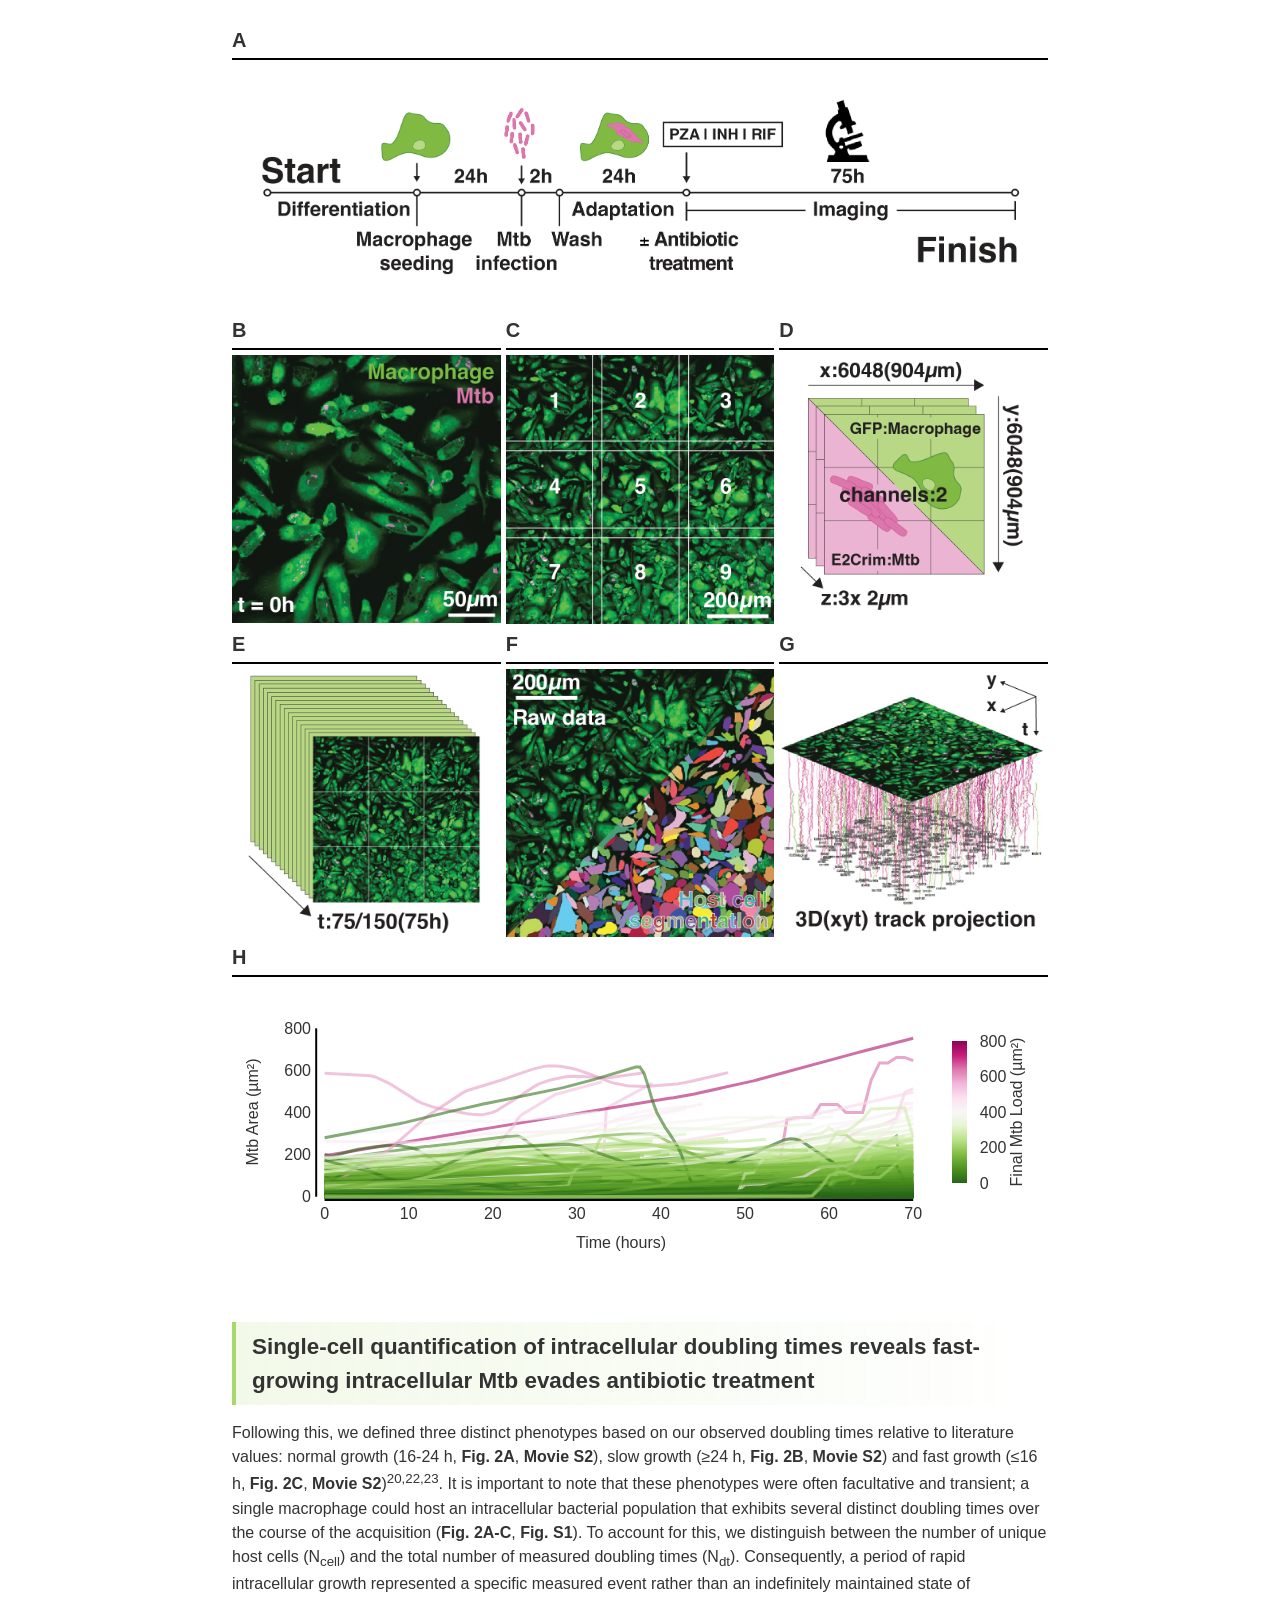
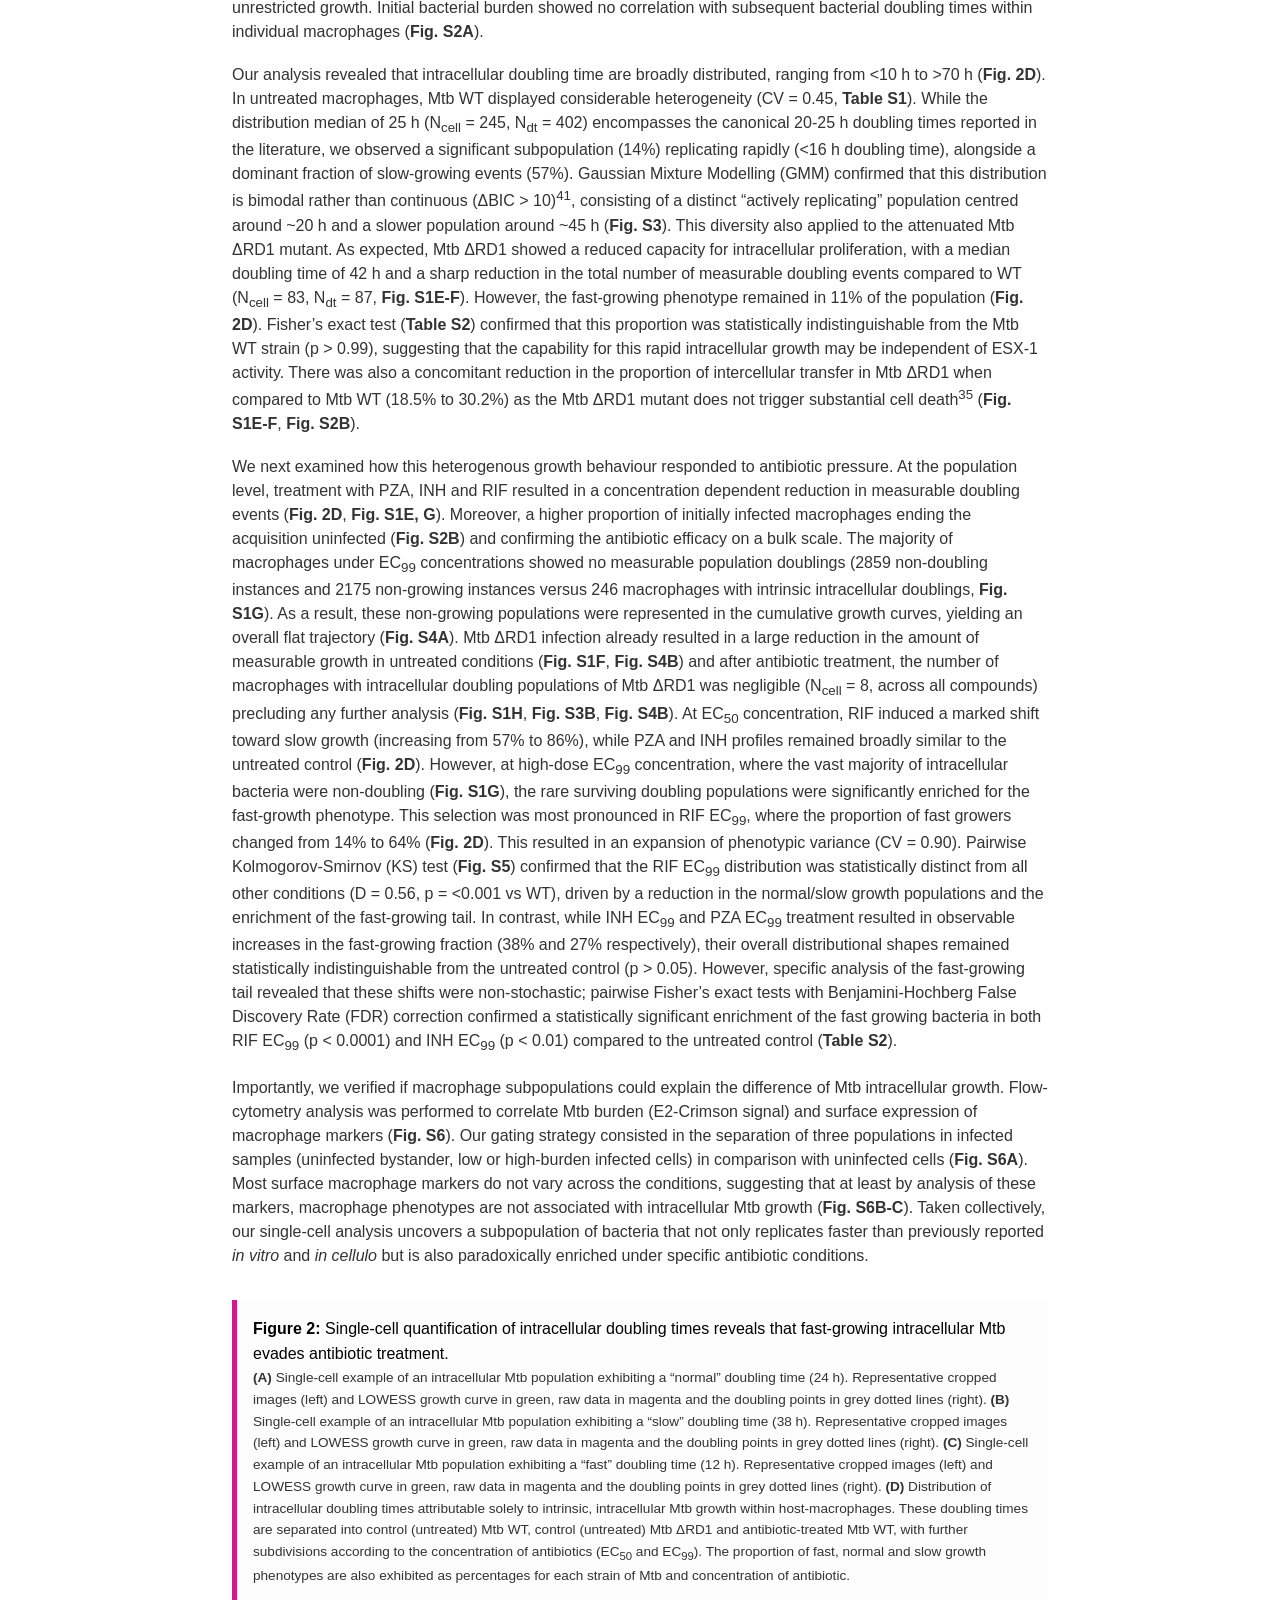
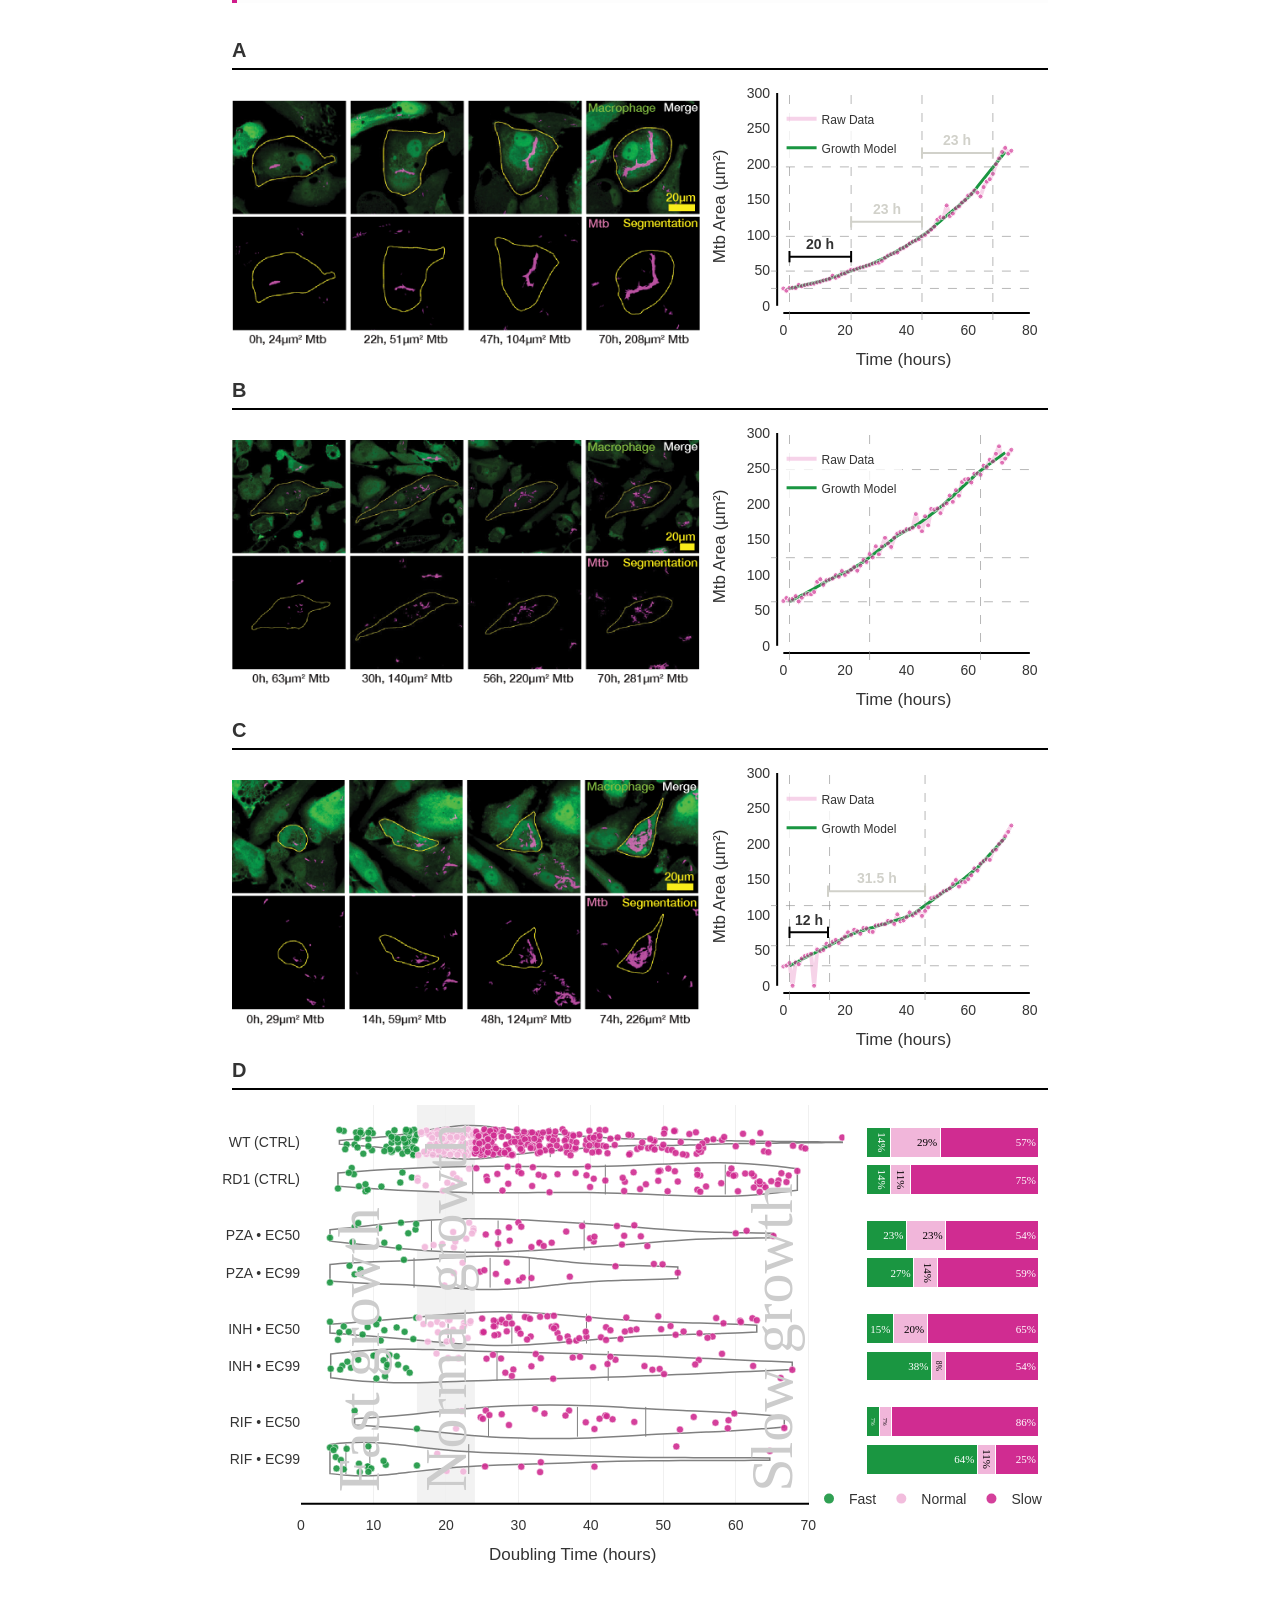
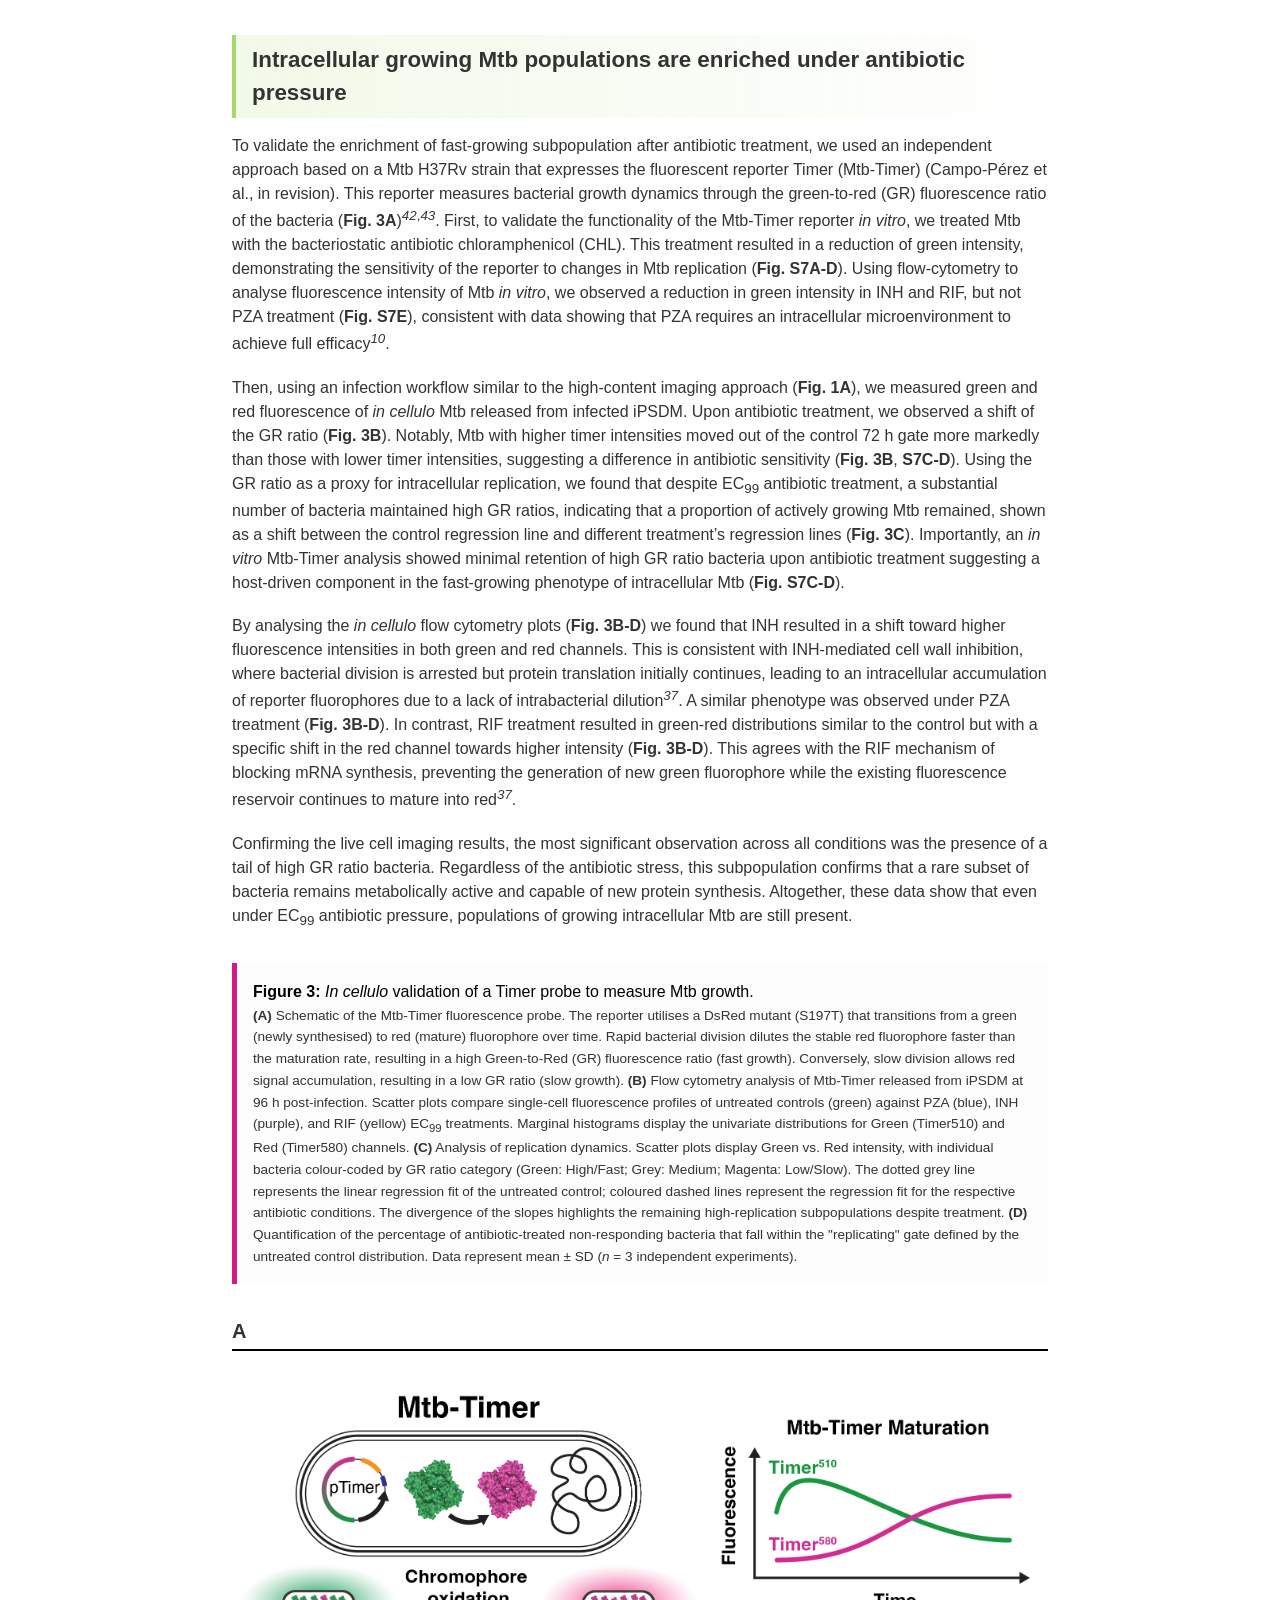
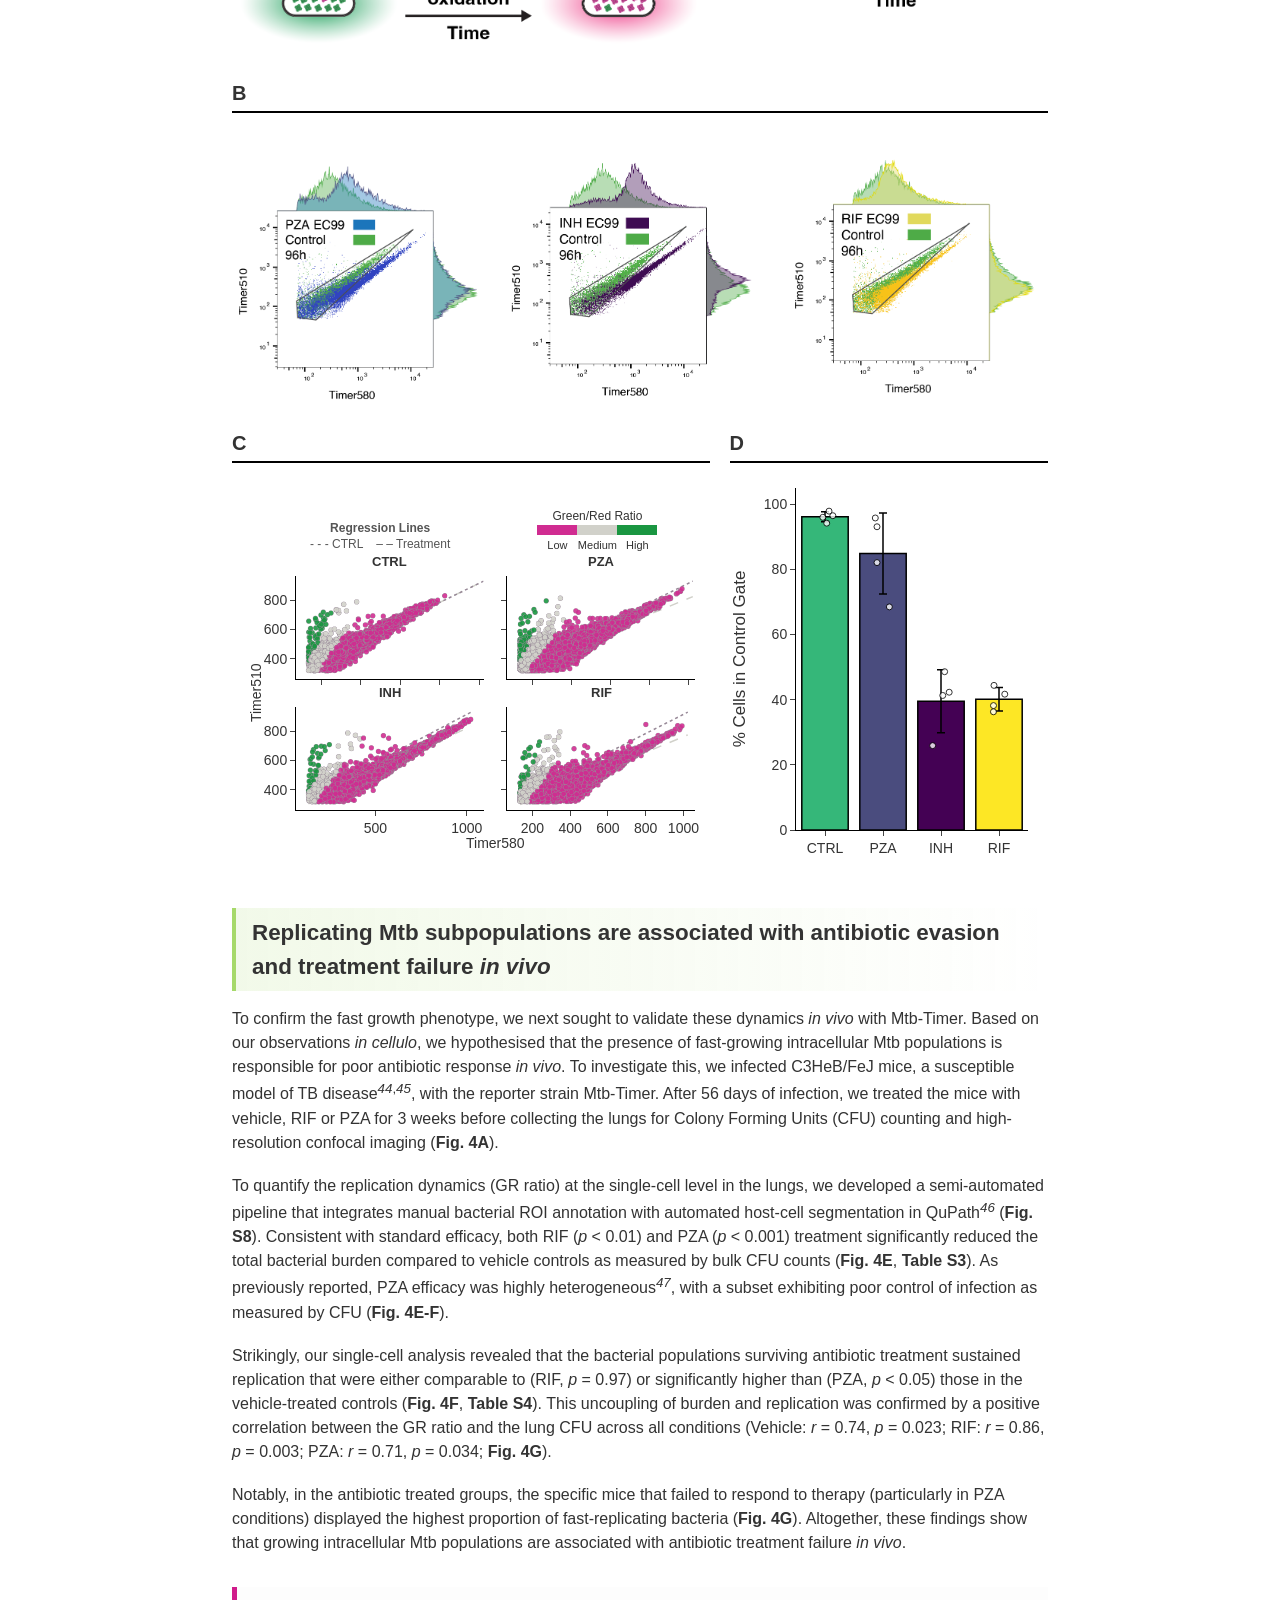
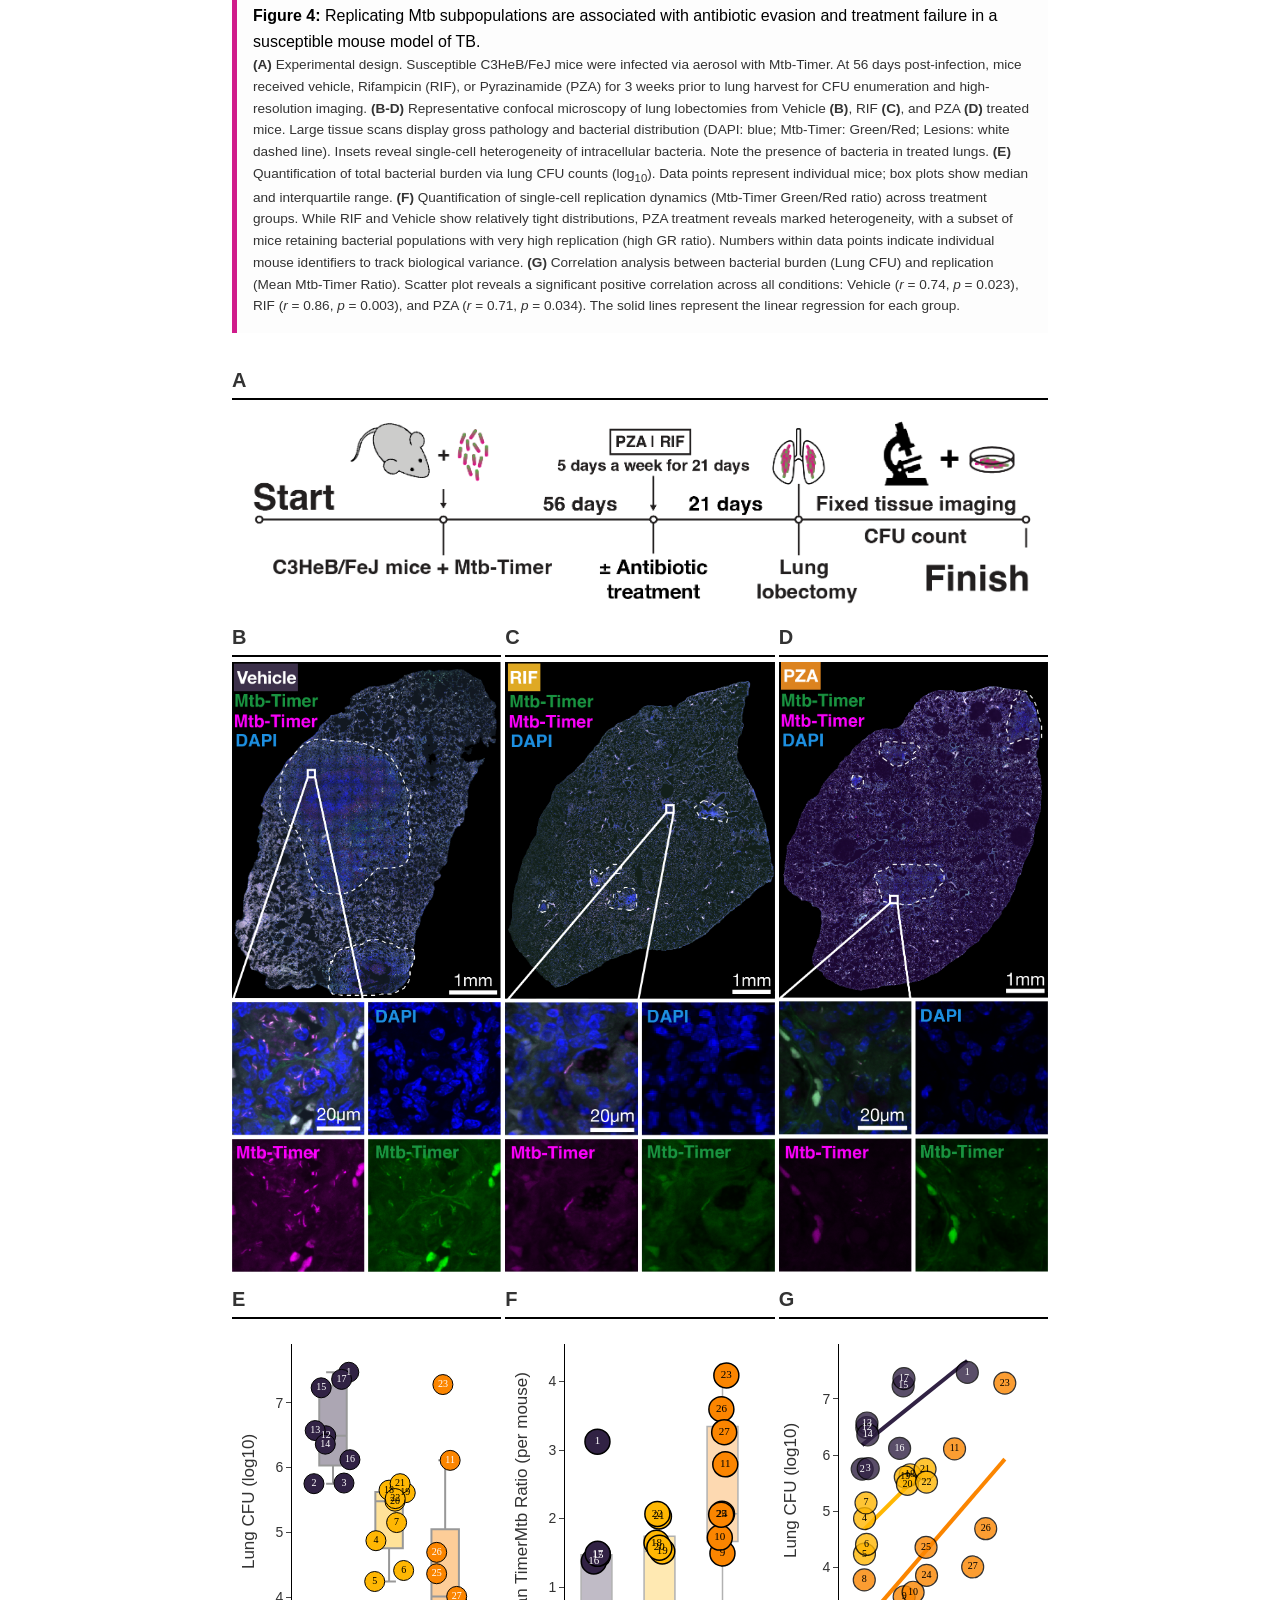
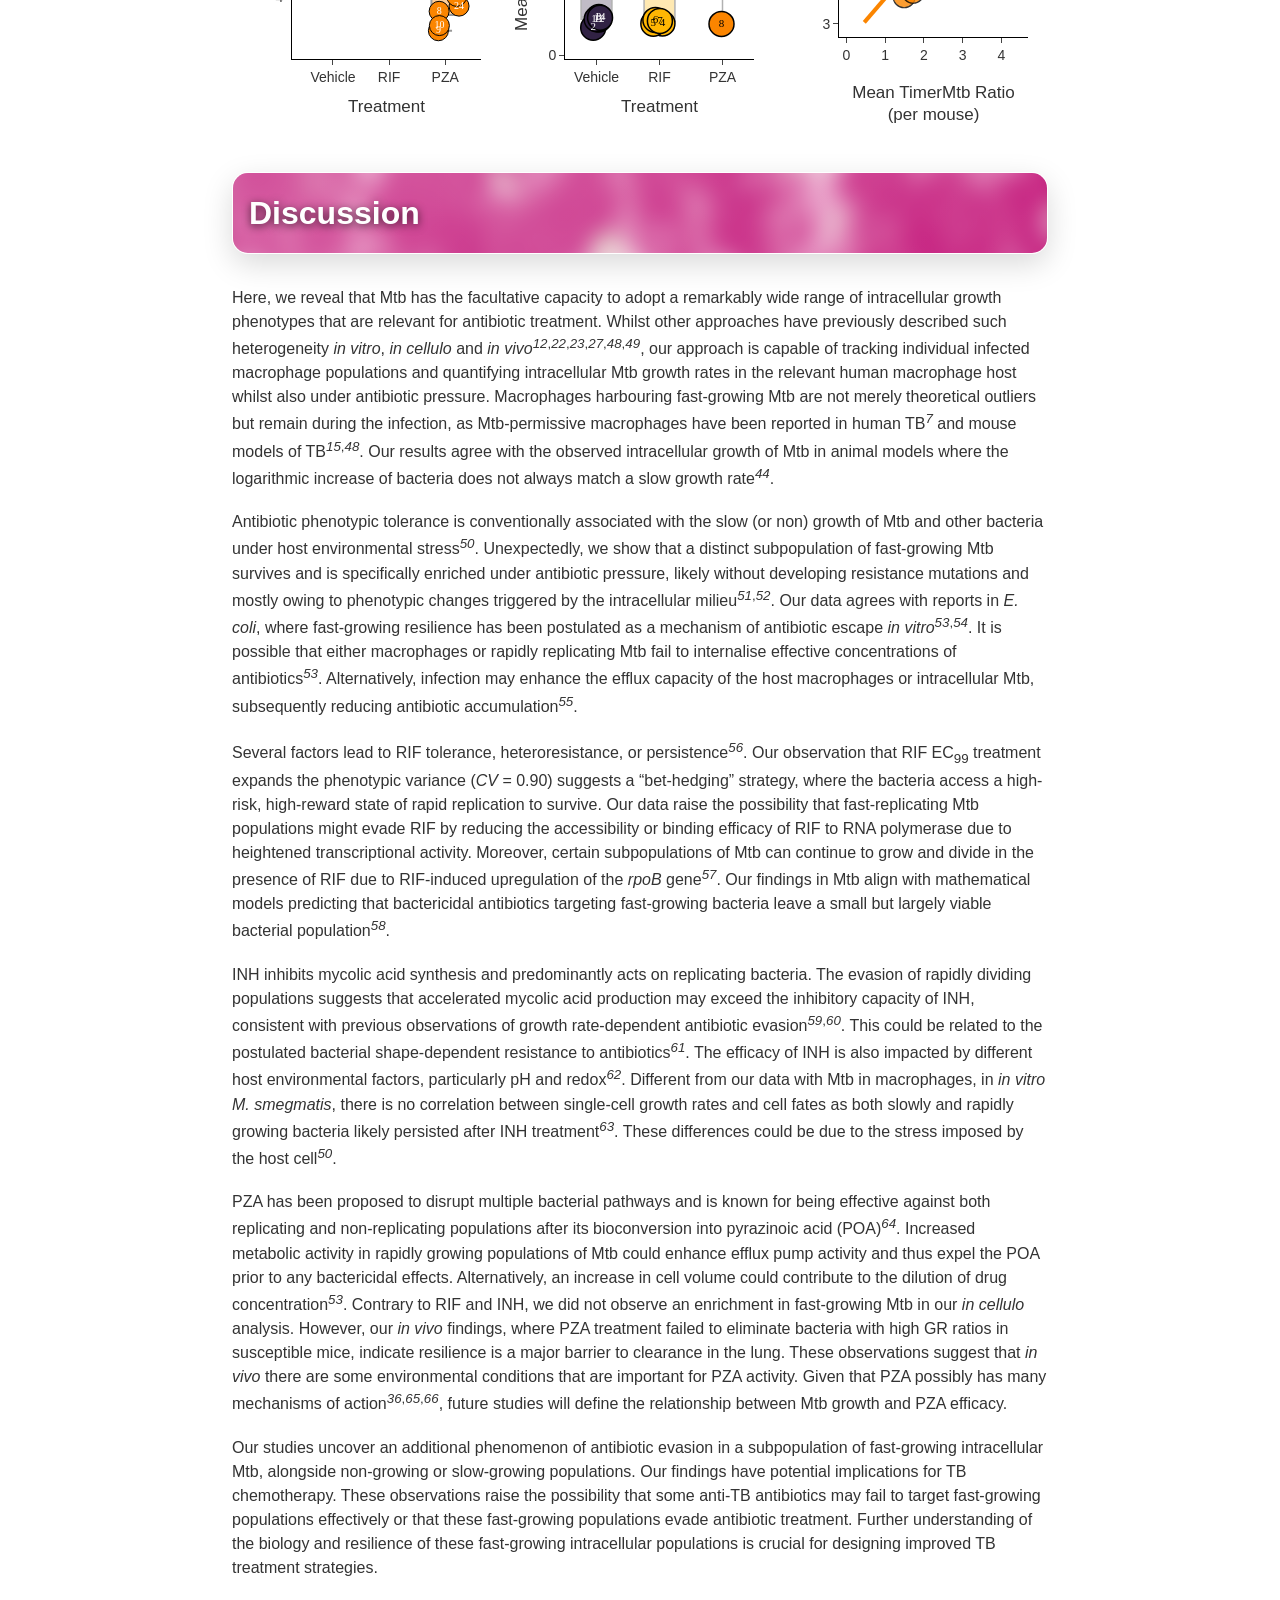
==== commit bf4f029a: "adding readability features" ====
--- a/docs/index.html
+++ b/docs/index.html
@@ -6,6 +6,7 @@
     <script src="https://cdn.plot.ly/plotly-2.27.0.min.js"></script>
     <title>Mycobacterium tuberculosis Research Paper</title>
     <link rel="stylesheet" href="css/styles.css">
+    <link rel="stylesheet" href="css/readership.css">
 </head>
 <body>
     <div id="mobile-warning" class="mobile-warning">
@@ -1782,5 +1783,6 @@
     </article>
 
     <script src="js/interactivity.js"></script>
+    <script src="js/readership.js"></script>
 </body>
 </html>
--- a/docs/css/styles.css
+++ b/docs/css/styles.css
@@ -1396,6 +1396,11 @@
     scrollbar-color: rgba(255,255,255,0.3) transparent;
 }
 
+/* Hide the "scroll to continue" prompt on the back (TOC) face */
+.toc-overlay::after {
+    content: none;
+}
+
 .toc-heading {
     color: #ffffff;
     font-family: "Helvetica", "Nimbus Sans", sans-serif;
--- a/docs/css/readership.css
+++ b/docs/css/readership.css
@@ -0,0 +1,248 @@
+/* ═══════════════════════════════════════════
+   Readership Level Widget
+   ═══════════════════════════════════════════ */
+
+#readership-widget {
+    position: fixed;
+    bottom: 24px;
+    right: 24px;
+    z-index: 9999;
+    font-family: var(--paper-font, "Helvetica Neue", Helvetica, sans-serif);
+}
+
+/* ── Hidden state (before scroll/TOC trigger) ── */
+#readership-widget.readership-hidden {
+    opacity: 0;
+    pointer-events: none;
+    transform: translateY(20px);
+}
+
+/* ── Entrance animation ── */
+@keyframes readership-slide-in {
+    from {
+        opacity: 0;
+        transform: translateY(20px);
+    }
+    to {
+        opacity: 1;
+        transform: translateY(0);
+    }
+}
+
+#readership-widget.readership-entering {
+    animation: readership-slide-in 0.4s ease forwards;
+}
+
+/* ── Toggle button (pill) ── */
+#readership-toggle {
+    height: 44px;
+    border-radius: 22px;
+    border: none;
+    background: #333;
+    color: #fff;
+    font-size: 14px;
+    display: flex;
+    align-items: center;
+    gap: 8px;
+    padding: 0 16px;
+    cursor: pointer;
+    box-shadow: 0 4px 16px rgba(0,0,0,0.18);
+    transition: transform 0.2s ease, box-shadow 0.2s ease;
+    white-space: nowrap;
+}
+
+#readership-toggle:hover {
+    transform: scale(1.04);
+    box-shadow: 0 6px 20px rgba(0,0,0,0.25);
+}
+
+.readership-toggle-label {
+    font-family: var(--paper-font, "Helvetica Neue", Helvetica, sans-serif);
+    font-weight: 500;
+    font-size: 13px;
+    letter-spacing: 0.01em;
+}
+
+.readership-toggle-icon {
+    font-size: 18px;
+    line-height: 1;
+}
+
+/* ── Panel ── */
+.readership-panel {
+    position: absolute;
+    bottom: 56px;
+    right: 0;
+    width: 300px;
+    background: #fff;
+    border-radius: 14px;
+    box-shadow: 0 8px 32px rgba(0,0,0,0.16);
+    overflow: hidden;
+    transition: opacity 0.25s ease, transform 0.25s ease;
+    transform-origin: bottom right;
+}
+
+.readership-panel.hidden {
+    opacity: 0;
+    pointer-events: none;
+    transform: scale(0.92) translateY(8px);
+}
+
+/* Header */
+.readership-panel-header {
+    display: flex;
+    align-items: center;
+    justify-content: space-between;
+    padding: 14px 16px 10px;
+    border-bottom: 1px solid #eee;
+}
+
+.readership-panel-title {
+    font-size: 13px;
+    font-weight: 600;
+    color: #333;
+    letter-spacing: 0.02em;
+    text-transform: uppercase;
+}
+
+.readership-panel-close {
+    font-size: 20px;
+    color: #999;
+    cursor: pointer;
+    line-height: 1;
+    transition: color 0.15s;
+}
+
+.readership-panel-close:hover {
+    color: #333;
+}
+
+/* Explainer section */
+.readership-panel-explainer {
+    padding: 12px 16px 8px;
+}
+
+.readership-panel-explainer h4 {
+    font-size: 12px;
+    font-weight: 600;
+    color: #555;
+    margin: 0 0 6px;
+    text-transform: uppercase;
+    letter-spacing: 0.03em;
+}
+
+.readership-panel-explainer p {
+    font-size: 12px;
+    color: #666;
+    line-height: 1.5;
+    margin: 0 0 6px;
+    text-align: left;
+}
+
+.readership-panel-explainer p:last-child {
+    margin-bottom: 0;
+}
+
+/* Divider */
+.readership-panel-divider {
+    height: 1px;
+    background: #eee;
+    margin: 8px 16px;
+}
+
+/* Section title */
+.readership-panel-section-title {
+    font-size: 12px;
+    font-weight: 600;
+    color: #555;
+    text-transform: uppercase;
+    letter-spacing: 0.03em;
+    padding: 4px 16px 2px;
+}
+
+/* Body */
+.readership-panel-body {
+    padding: 8px;
+    display: flex;
+    flex-direction: column;
+    gap: 4px;
+}
+
+/* Option buttons */
+.readership-option {
+    display: flex;
+    align-items: center;
+    gap: 12px;
+    width: 100%;
+    padding: 10px 12px;
+    border: 2px solid transparent;
+    border-radius: 10px;
+    background: #fafafa;
+    cursor: pointer;
+    transition: all 0.18s ease;
+    text-align: left;
+}
+
+.readership-option:hover {
+    background: #f0f0f0;
+}
+
+.readership-option.active {
+    background: #f5f0f7;
+    border-color: #978897;
+}
+
+.readership-option-icon {
+    font-size: 20px;
+    flex-shrink: 0;
+}
+
+.readership-option-text {
+    display: flex;
+    flex-direction: column;
+    gap: 1px;
+}
+
+.readership-option-label {
+    font-size: 13px;
+    font-weight: 600;
+    color: #333;
+}
+
+.readership-option-desc {
+    font-size: 11px;
+    color: #888;
+}
+
+/* ── Flash transition on content swap ── */
+@keyframes readership-fade {
+    0%   { opacity: 0.3; }
+    100% { opacity: 1; }
+}
+
+.readership-flash {
+    animation: readership-fade 0.5s ease forwards;
+}
+
+/* ── Mobile adjustments ── */
+@media (max-width: 768px) {
+    #readership-widget {
+        bottom: 16px;
+        right: 16px;
+    }
+
+    #readership-toggle {
+        height: 40px;
+        padding: 0 14px;
+        font-size: 13px;
+    }
+
+    .readership-toggle-icon {
+        font-size: 16px;
+    }
+
+    .readership-panel {
+        width: 270px;
+        bottom: 50px;
+    }
+}
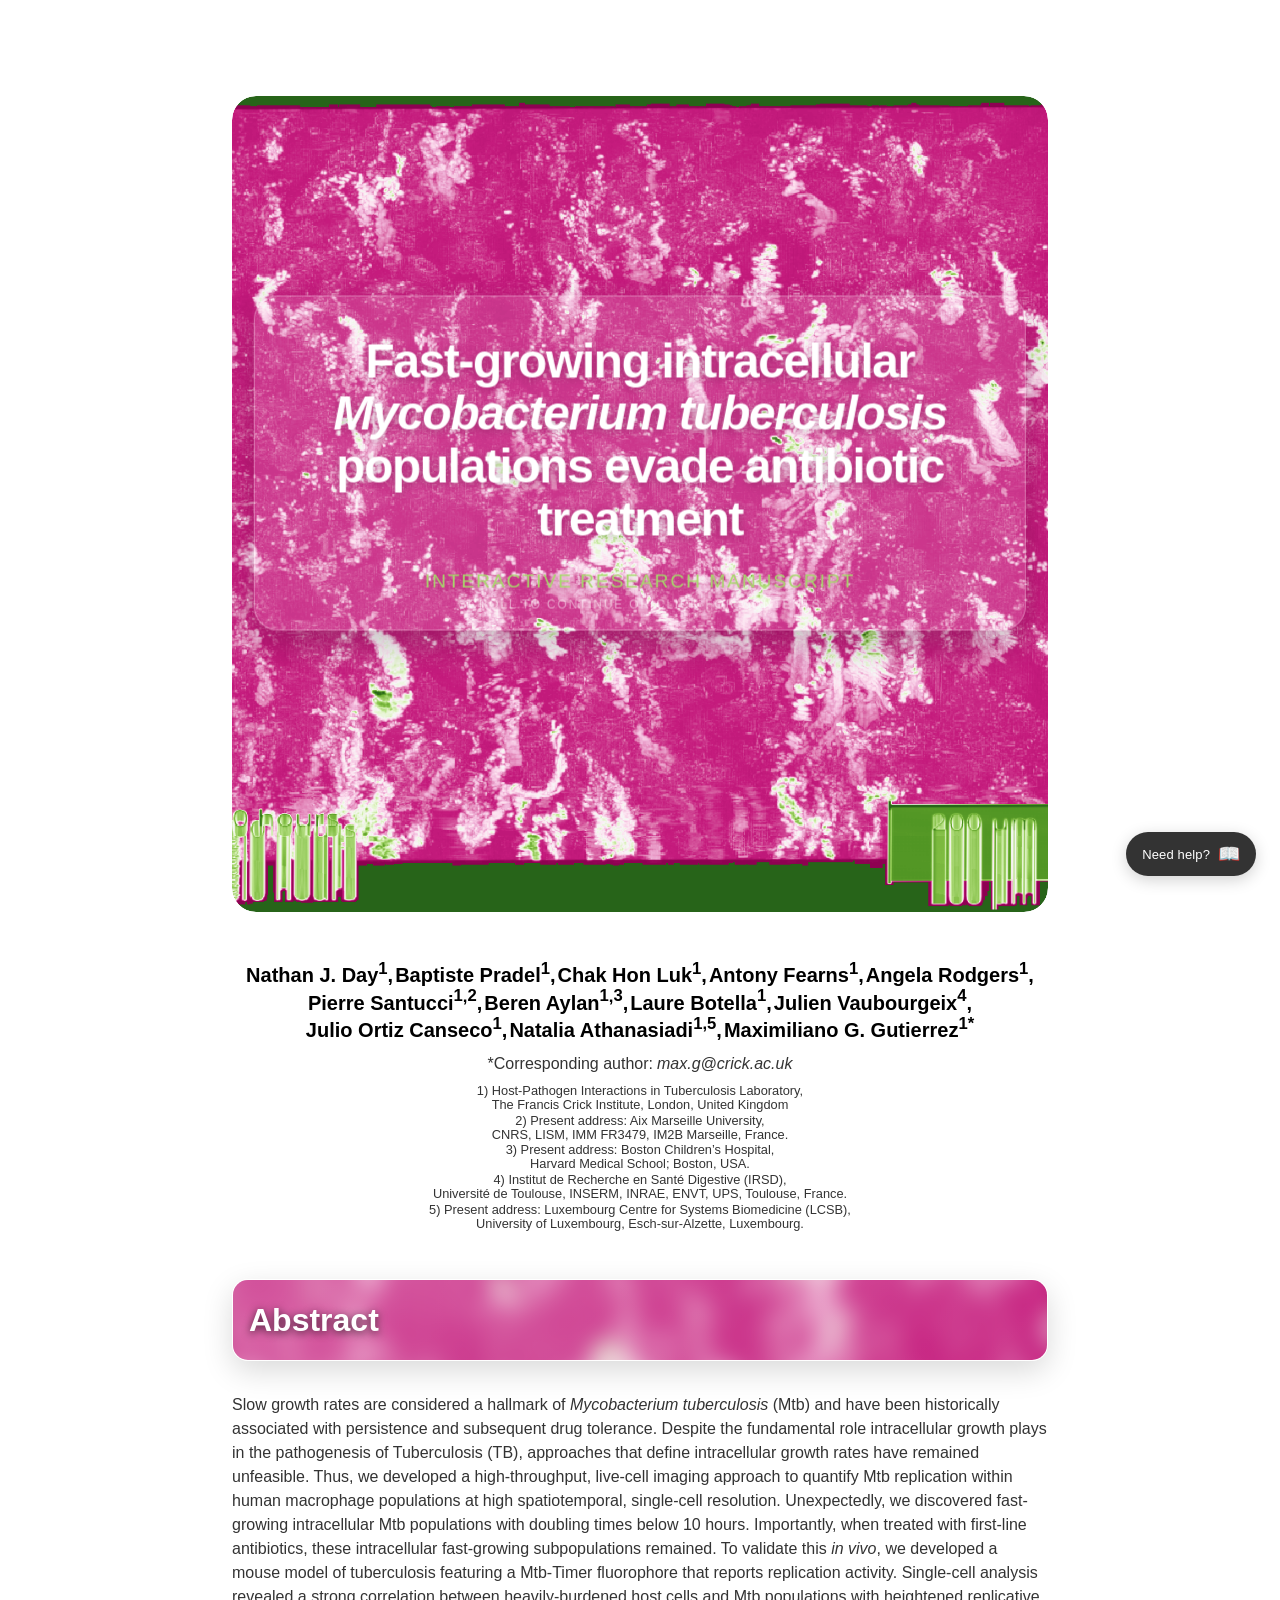
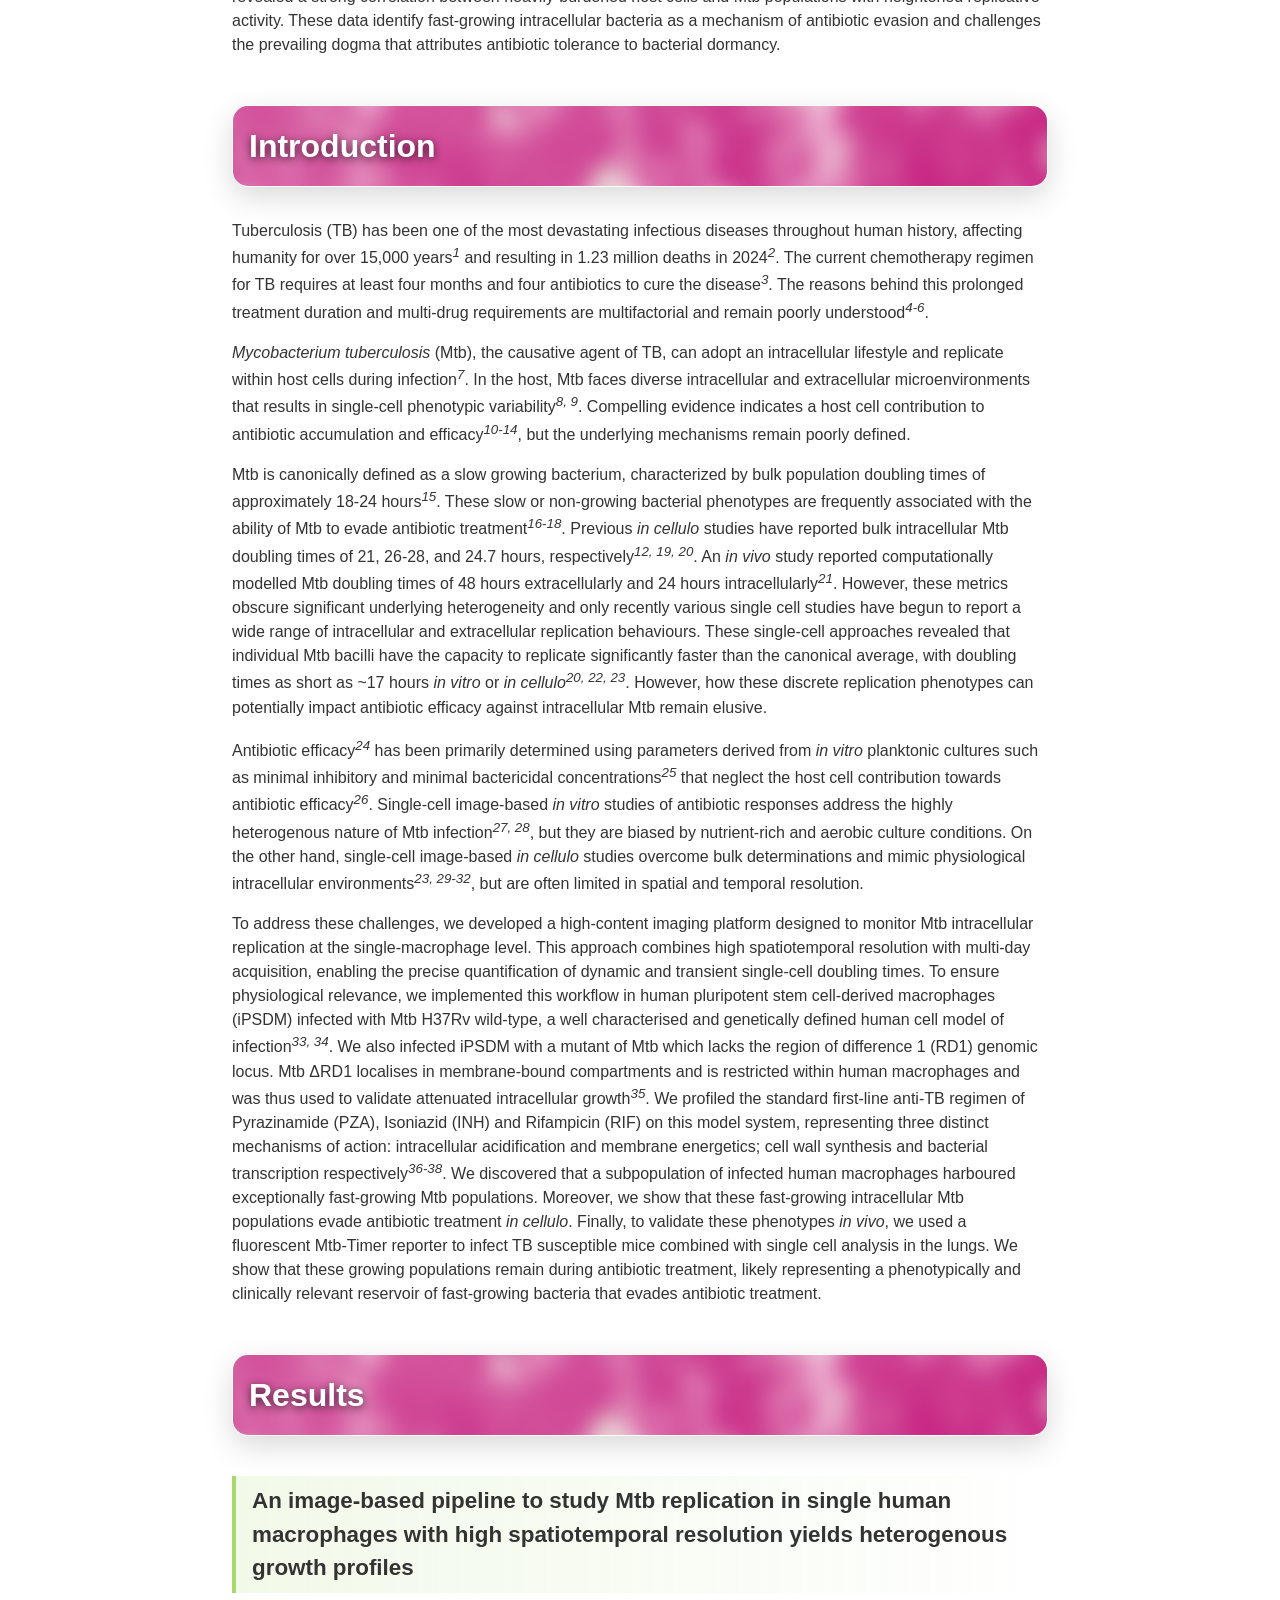
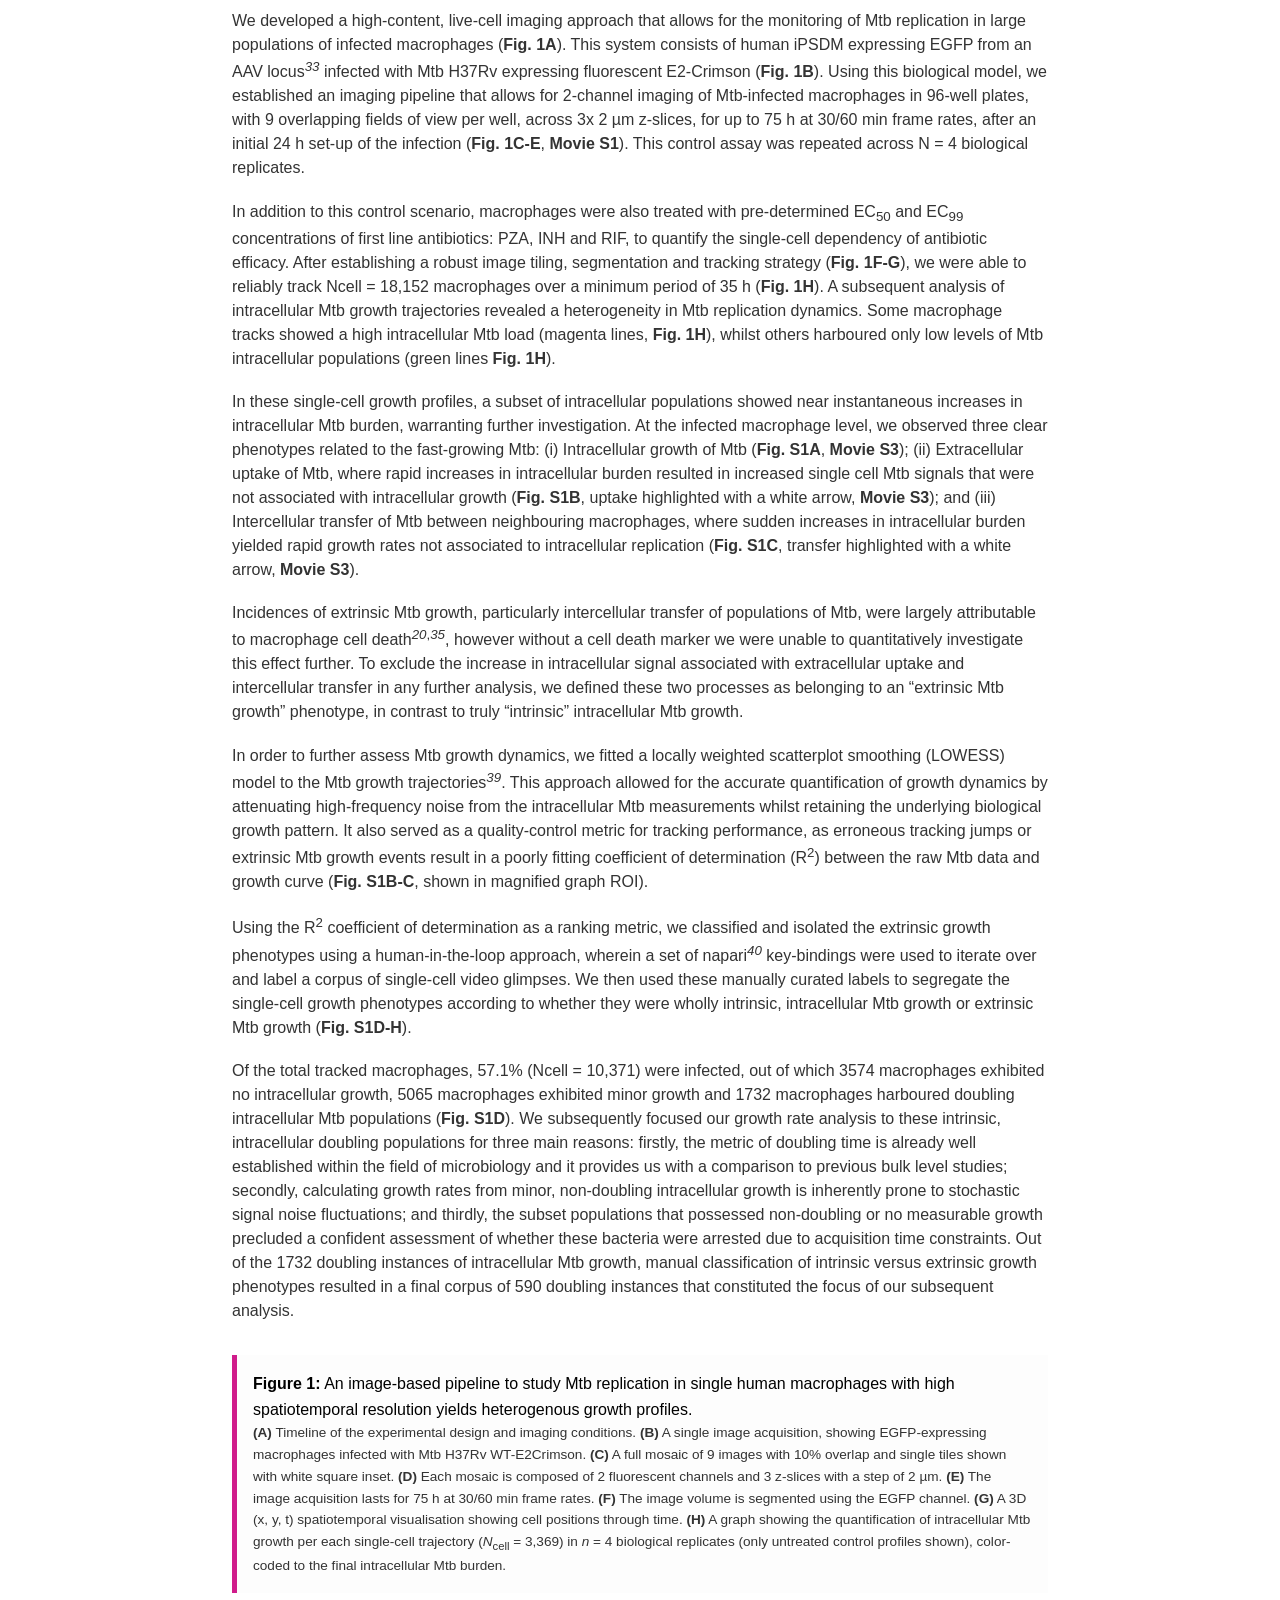
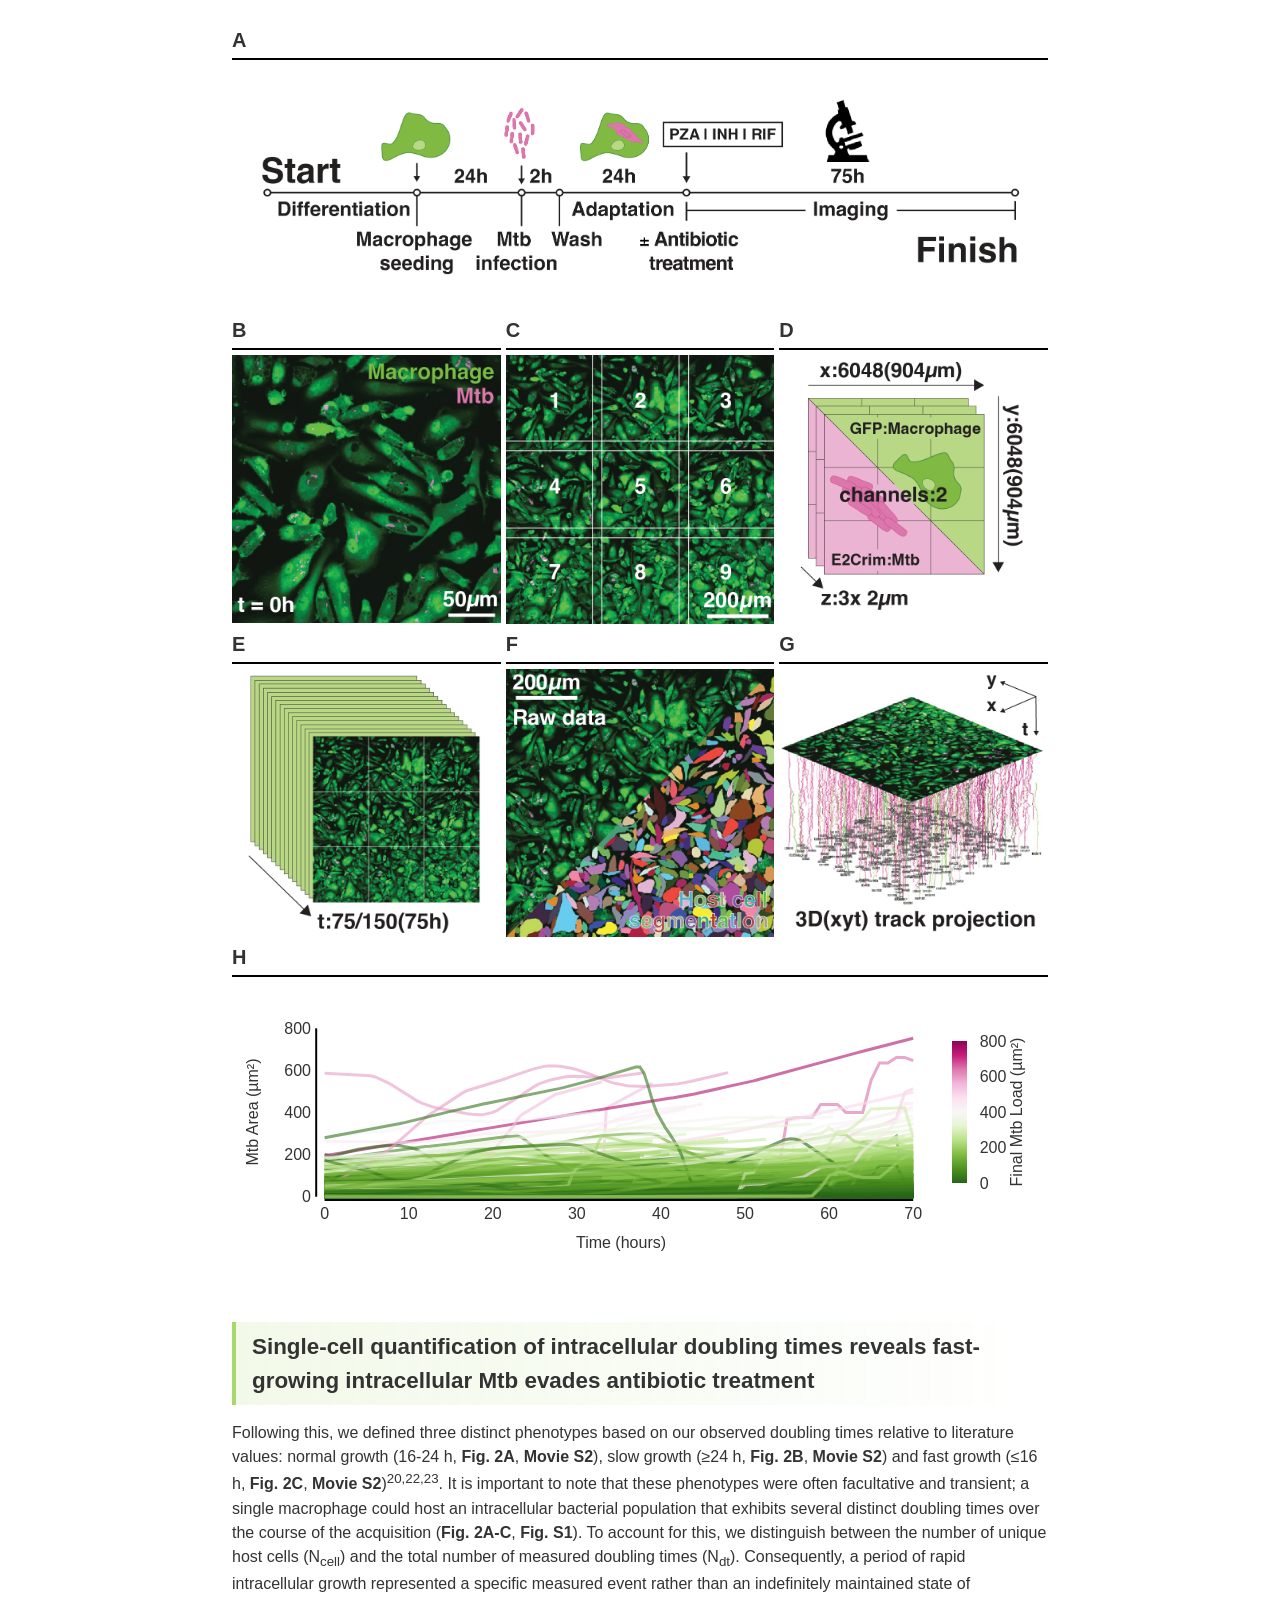
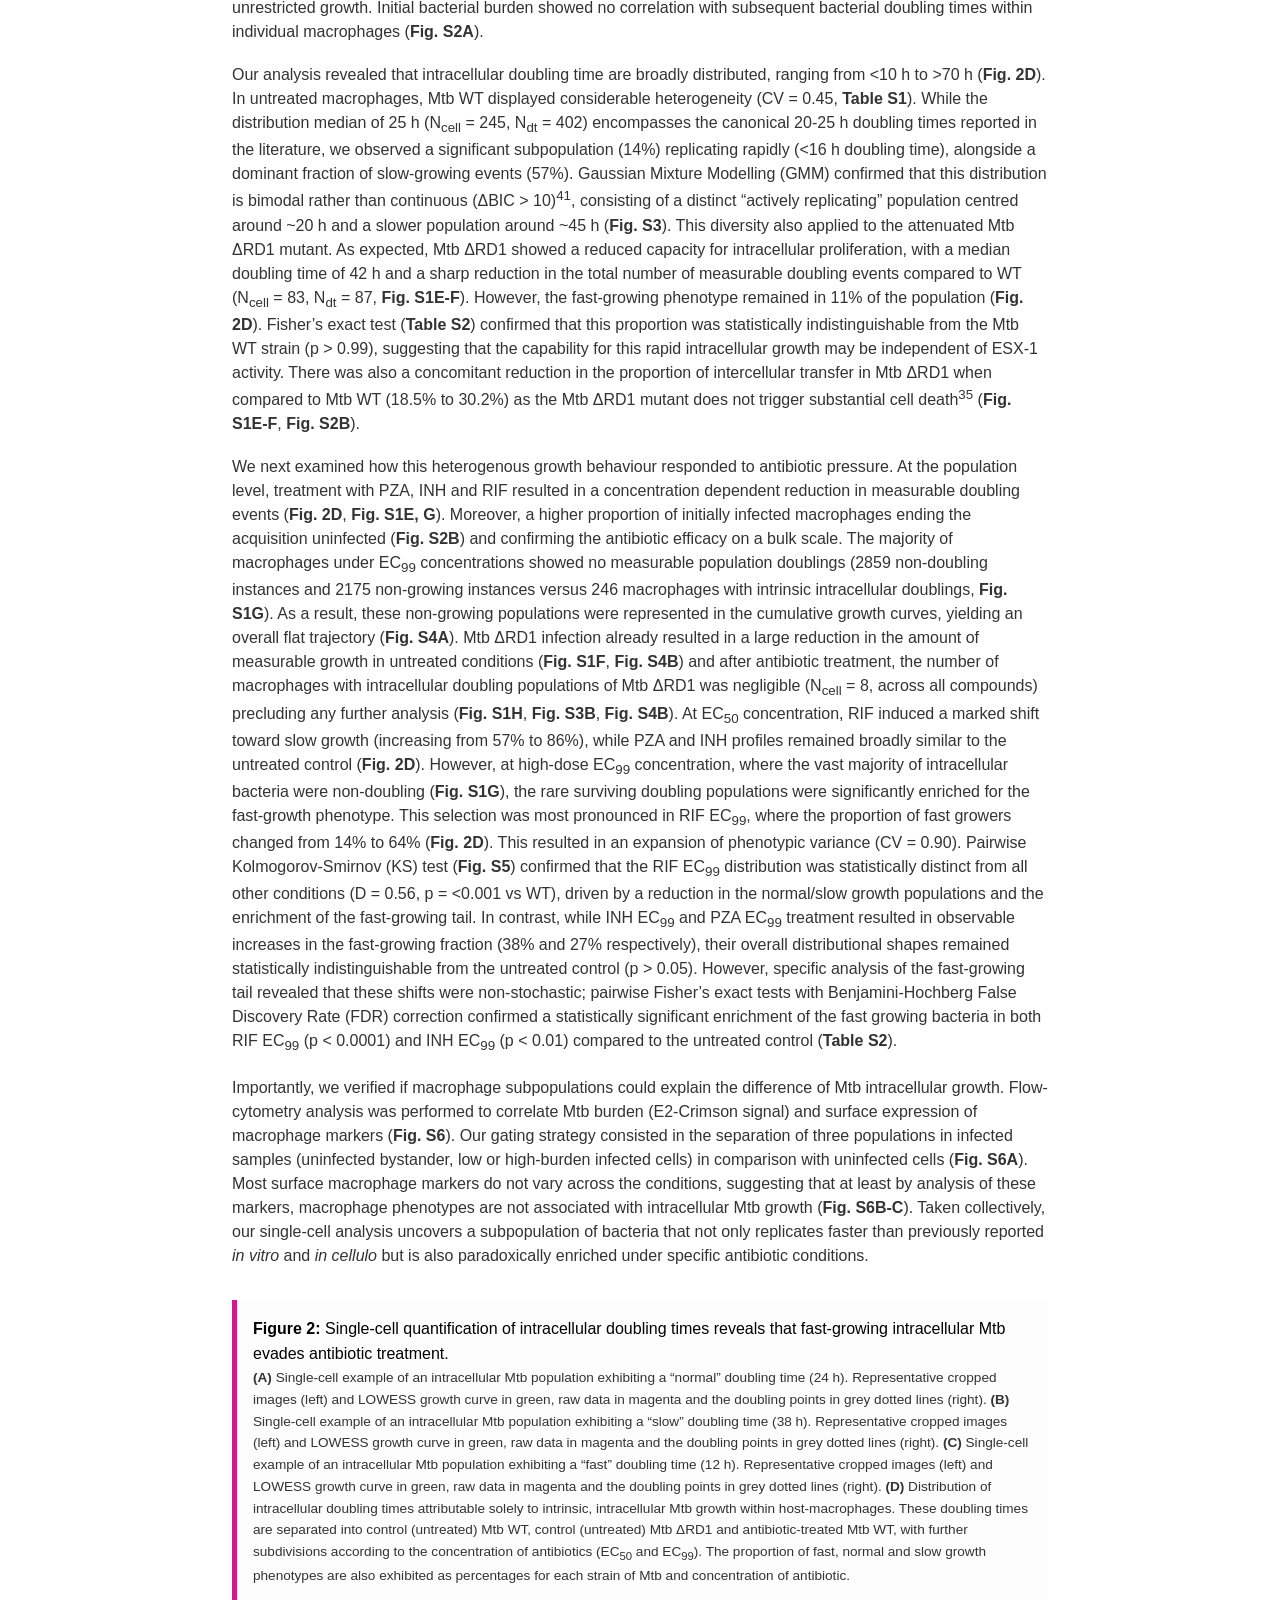
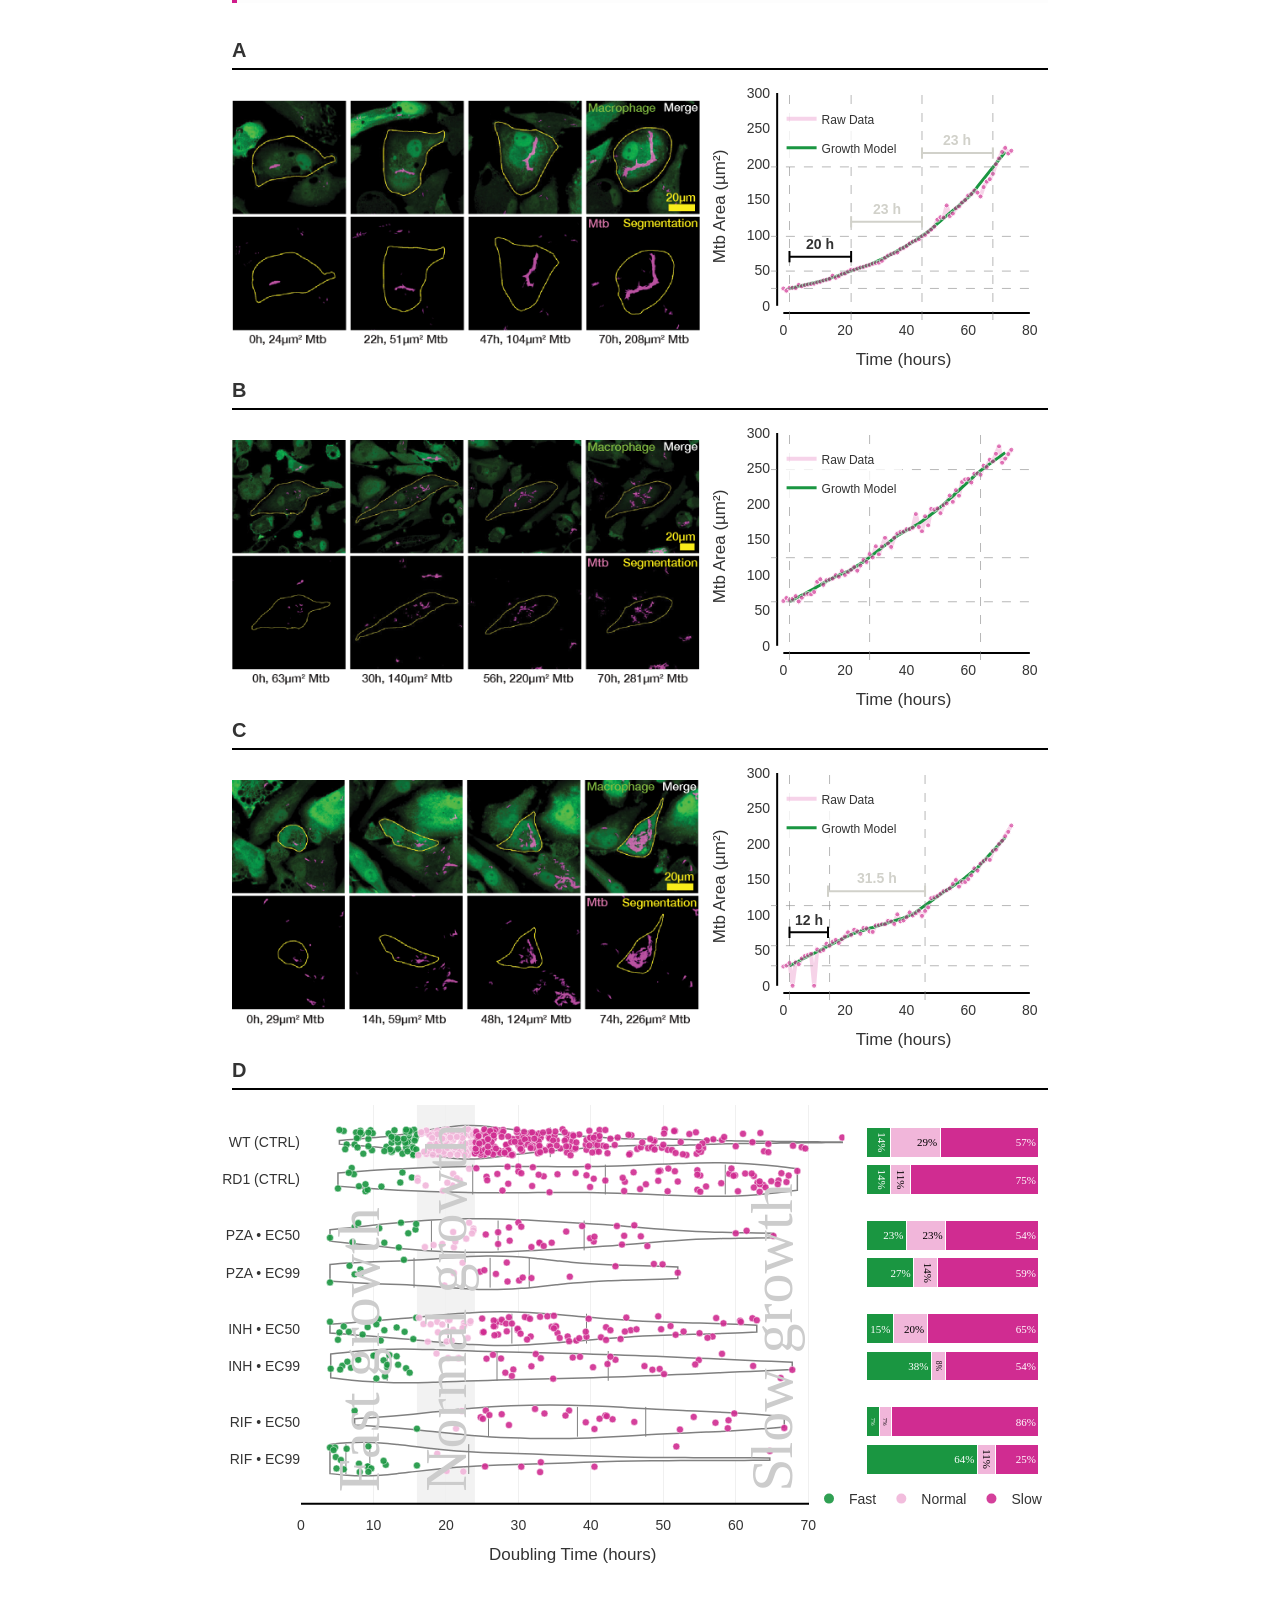
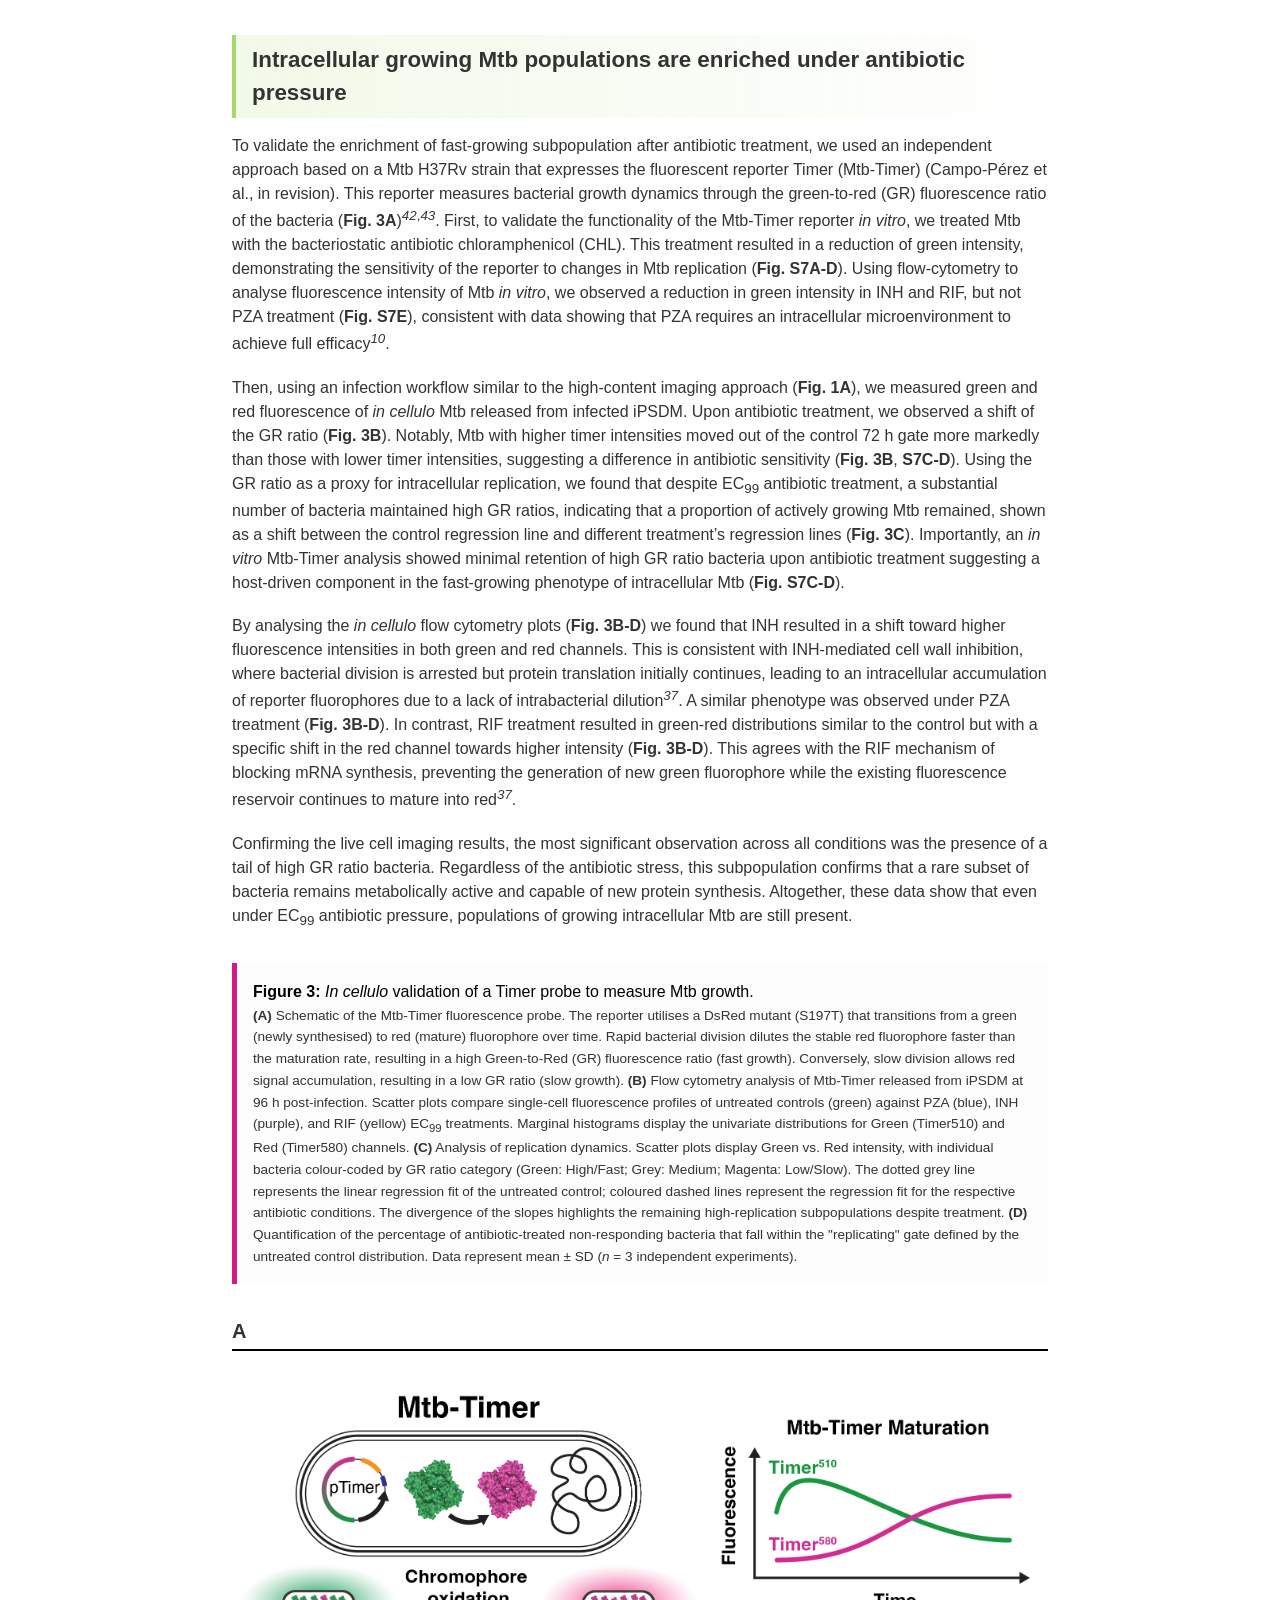
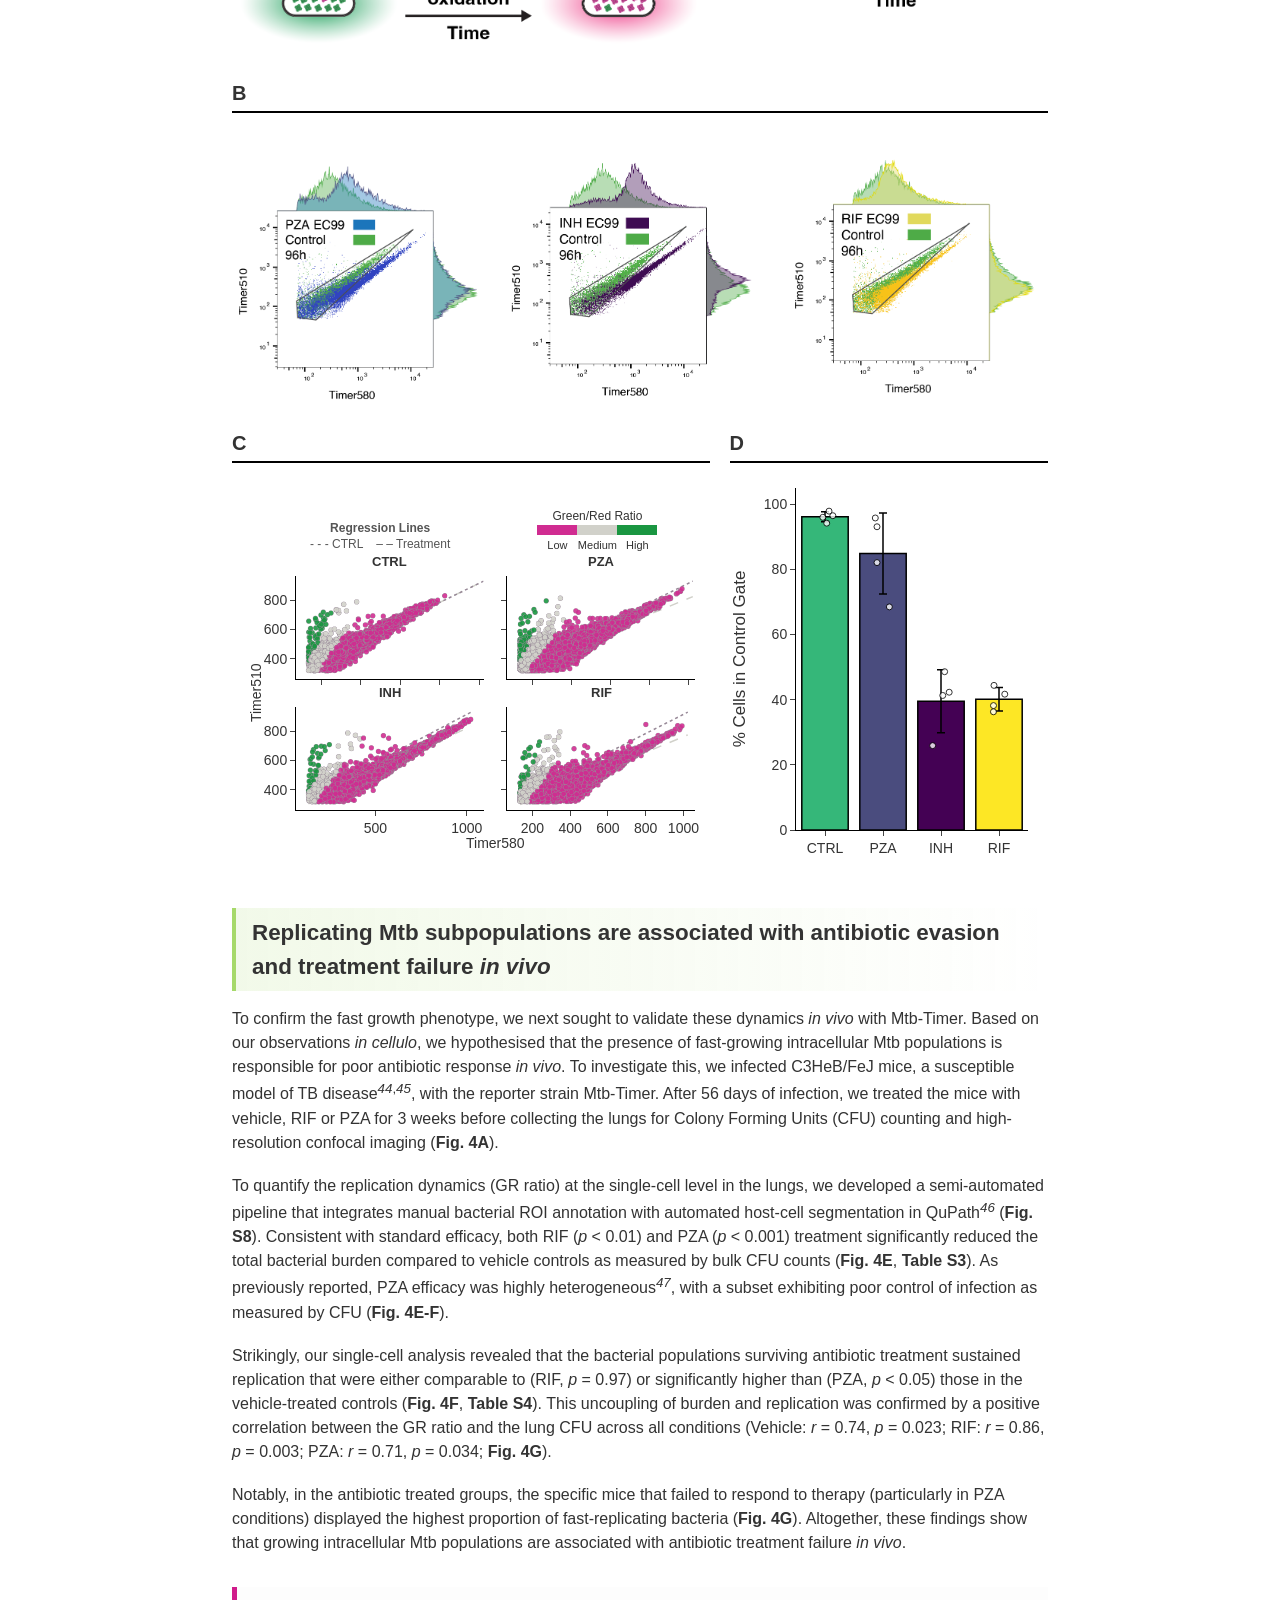
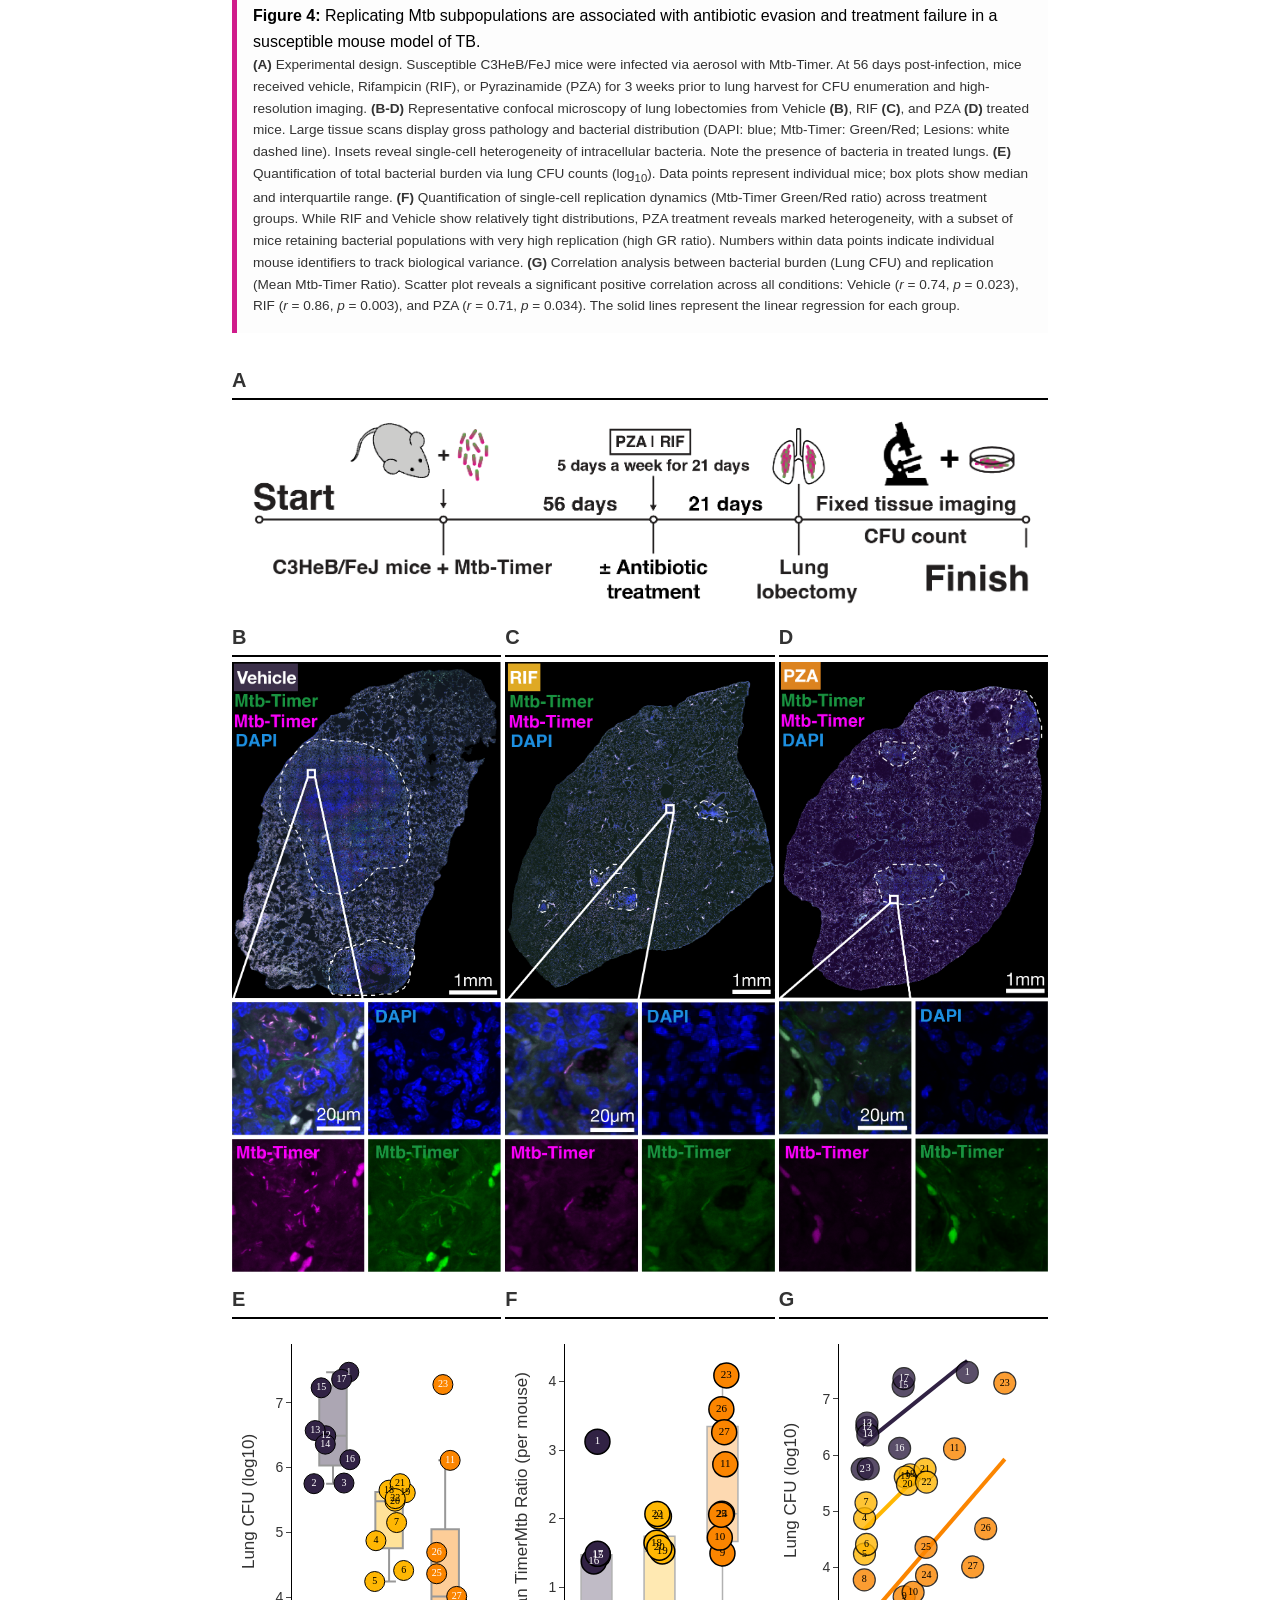
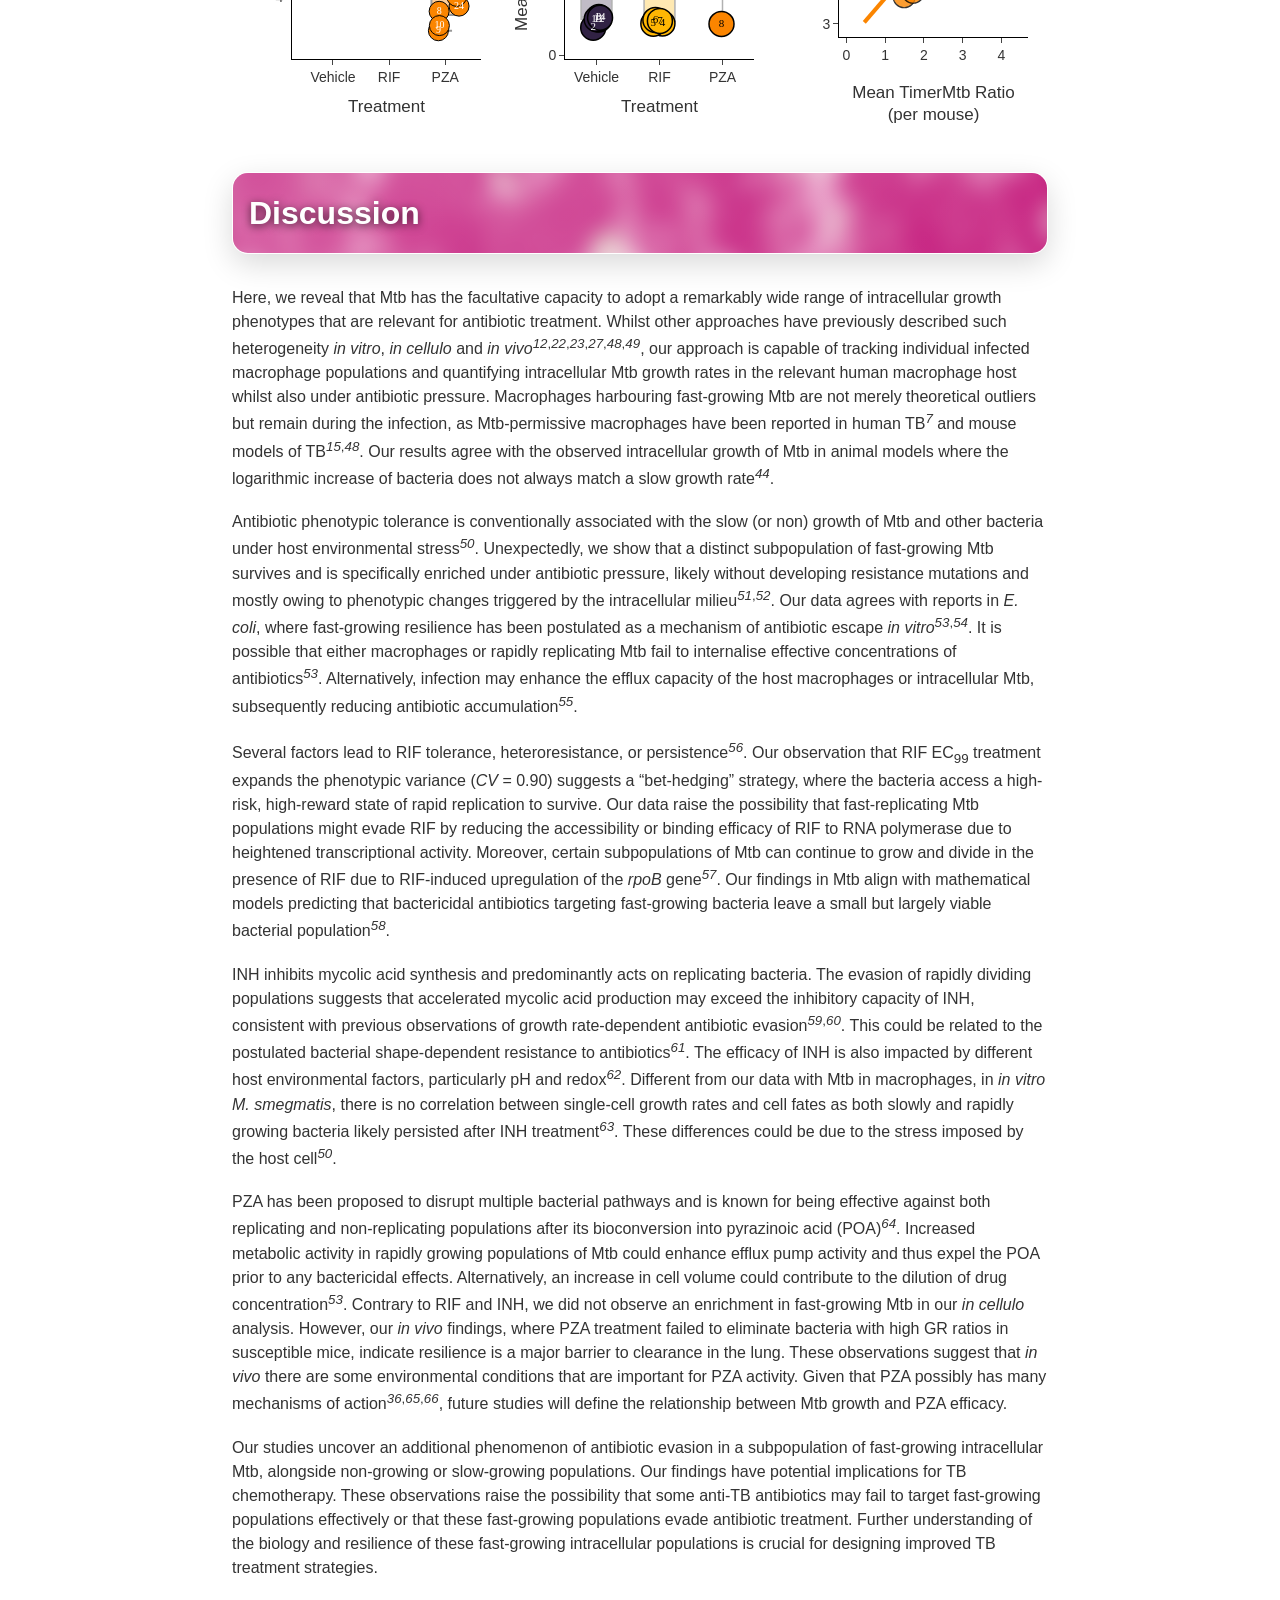
==== commit 2ad126d4: "changing to landing vid" ====
--- a/docs/index.html
+++ b/docs/index.html
@@ -2,9 +2,13 @@
 <html lang="en">
 <head>
     <meta charset="UTF-8">
+    <meta property="og:title" content="Fast-growing intracellular Mtb populations evade antibiotic treatment">
+    <meta property="og:description" content="An interactive manuscript exploring how fast-growing intracellular M. tuberculosis populations evade first-line antibiotic treatment.">
+    <meta property="og:image" content="https://raw.githubusercontent.com/nthndy/macrohet_worldwide/refs/heads/gh-pages/docs/images/landing_img.png">
+    <meta property="og:type" content="article">
     <meta name="viewport" content="width=device-width, initial-scale=1.0">
     <script src="https://cdn.plot.ly/plotly-2.27.0.min.js"></script>
-    <title>Mycobacterium tuberculosis Research Paper</title>
+    <title>Interactive Manuscript: Fast-growing intracellular Mtb populations evade antibiotic treatment</title>
     <link rel="stylesheet" href="css/styles.css">
     <link rel="stylesheet" href="css/readership.css">
 </head>
@@ -31,7 +35,10 @@
                     <!-- FRONT FACE -->
                     <div class="title-card-front">
                         <div class="title-container">
-                            <img src="images/landing_img.png" class="title-image" alt="Mtb Analysis">
+                            <img src="images/landing_img.png" class="title-image title-poster" alt="Mtb Analysis">
+                            <video class="title-video" autoplay muted loop playsinline>
+                                <source src="images/landing_vid.mp4" type="video/mp4">
+                            </video>
                             <div class="overlay">
                                 <h1 class="title-heading">
                                     Fast-growing intracellular <i>Mycobacterium tuberculosis</i> populations evade antibiotic treatment
@@ -42,8 +49,11 @@
                     <!-- BACK FACE -->
                     <div class="title-card-back">
                         <div class="title-container toc-container">
-                            <img src="images/landing_img.png" class="title-image" alt="Mtb Analysis">
-                            <div class="overlay toc-overlay">
+                                <img src="images/landing_img.png" class="title-image title-poster" alt="Mtb Analysis">
+                                <video class="title-video" autoplay muted loop playsinline>
+                                    <source src="images/landing_vid.mp4" type="video/mp4">
+                                </video>                            
+                                <div class="overlay toc-overlay">
                                 <h2 class="toc-heading">Contents</h2>
                                 <nav id="toc-nav" class="toc-nav">
                                     <!-- JS populates this -->
--- a/docs/css/styles.css
+++ b/docs/css/styles.css
@@ -80,6 +80,27 @@
     border-radius: 24px;
     border: none; /* Explicitly remove any browser-default borders */
     outline: none;
+}
+
+.title-video {
+    position: absolute;
+    top: 0;
+    left: 0;
+    width: 100%;
+    height: 100%;
+    object-fit: cover;
+    border-radius: 24px;
+    z-index: 0;
+}
+
+.title-poster {
+    position: relative;
+    z-index: 0;
+}
+
+/* Video sits behind the overlay text but replaces the image */
+.title-container .overlay {
+    z-index: 1;
 }
 
 /* The Keynote Title Styling with Fluid Typography */
--- a/docs/css/readership.css
+++ b/docs/css/readership.css
@@ -166,6 +166,8 @@
     display: flex;
     flex-direction: column;
     gap: 4px;
+    max-height: 400px;
+    overflow-y: auto;
 }
 
 /* Option buttons */
@@ -224,6 +226,17 @@
     animation: readership-fade 0.5s ease forwards;
 }
 
+/* ── Easter egg reveal ── */
+@keyframes readership-egg-pop {
+    0%   { opacity: 0; transform: scale(0.8) translateY(6px); }
+    50%  { transform: scale(1.05) translateY(-2px); }
+    100% { opacity: 1; transform: scale(1) translateY(0); }
+}
+
+.readership-egg-reveal {
+    animation: readership-egg-pop 0.5s ease forwards;
+}
+
 /* ── Mobile adjustments ── */
 @media (max-width: 768px) {
     #readership-widget {
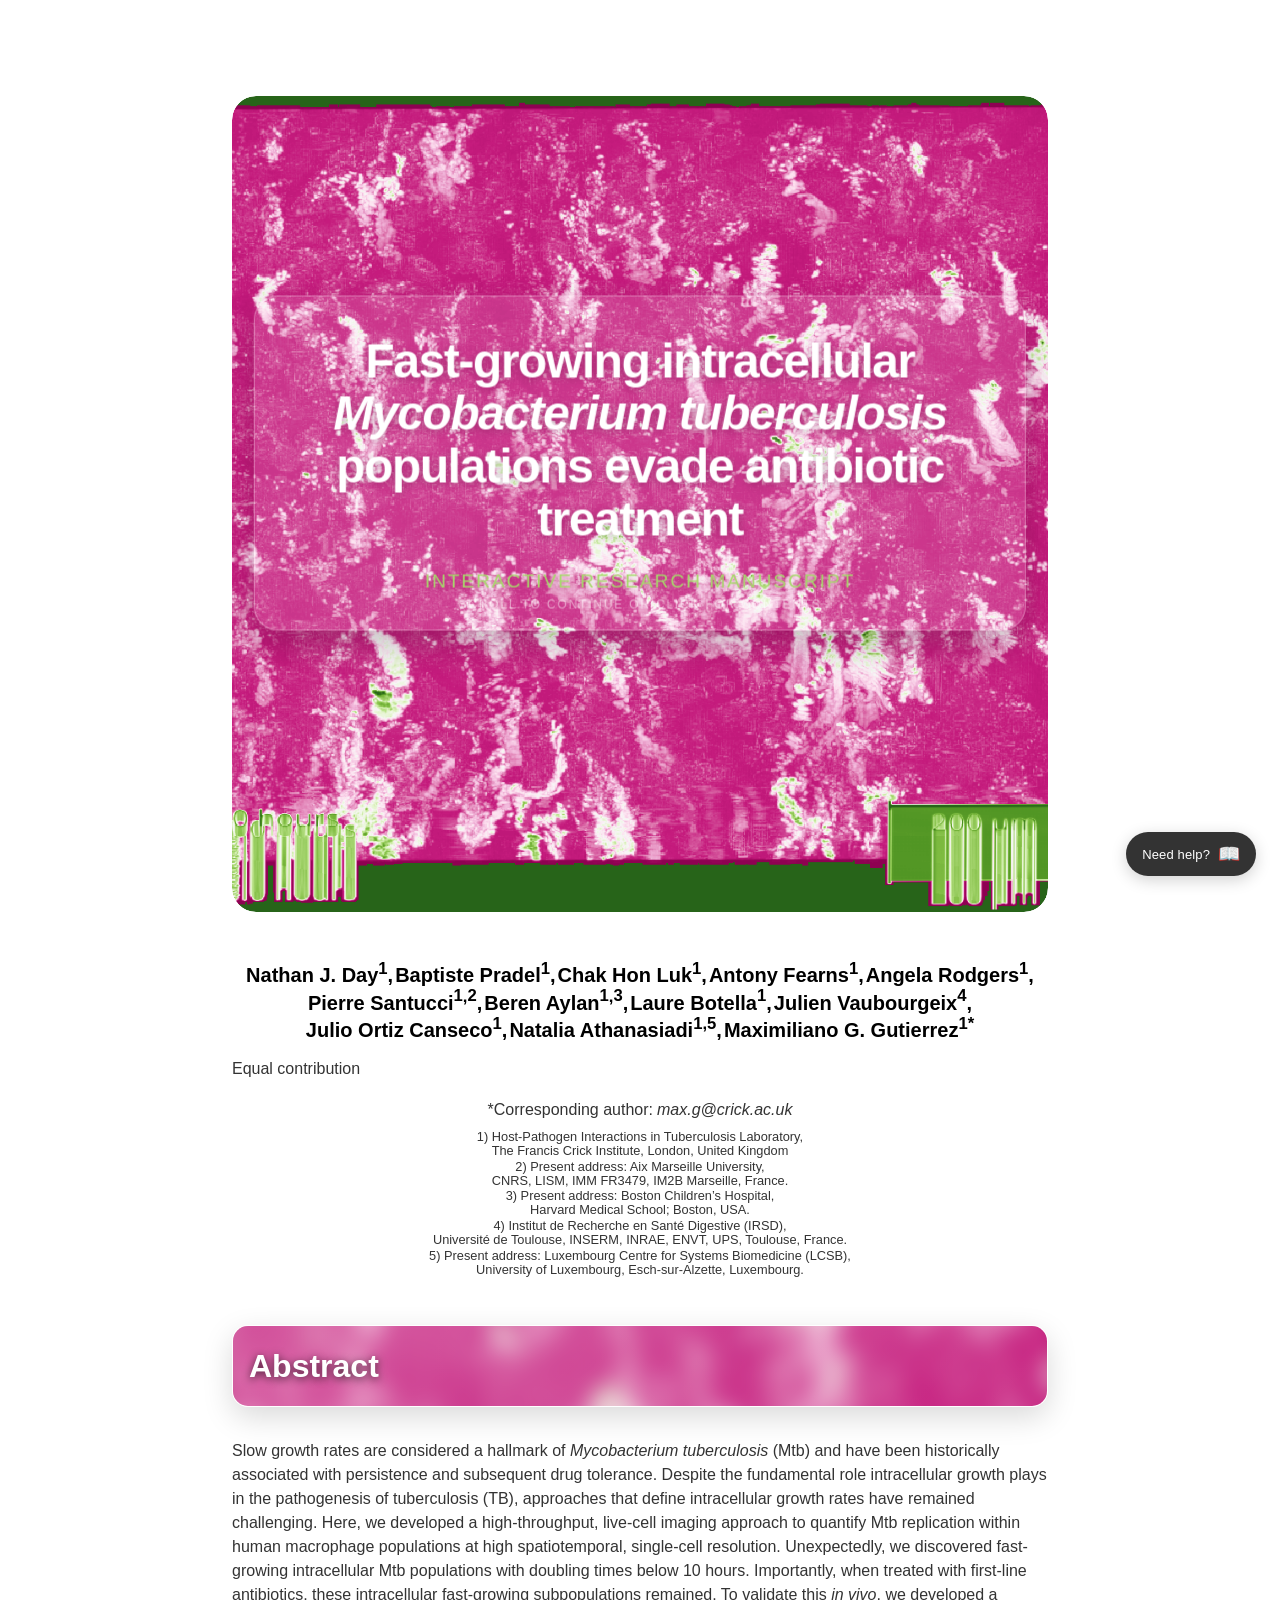
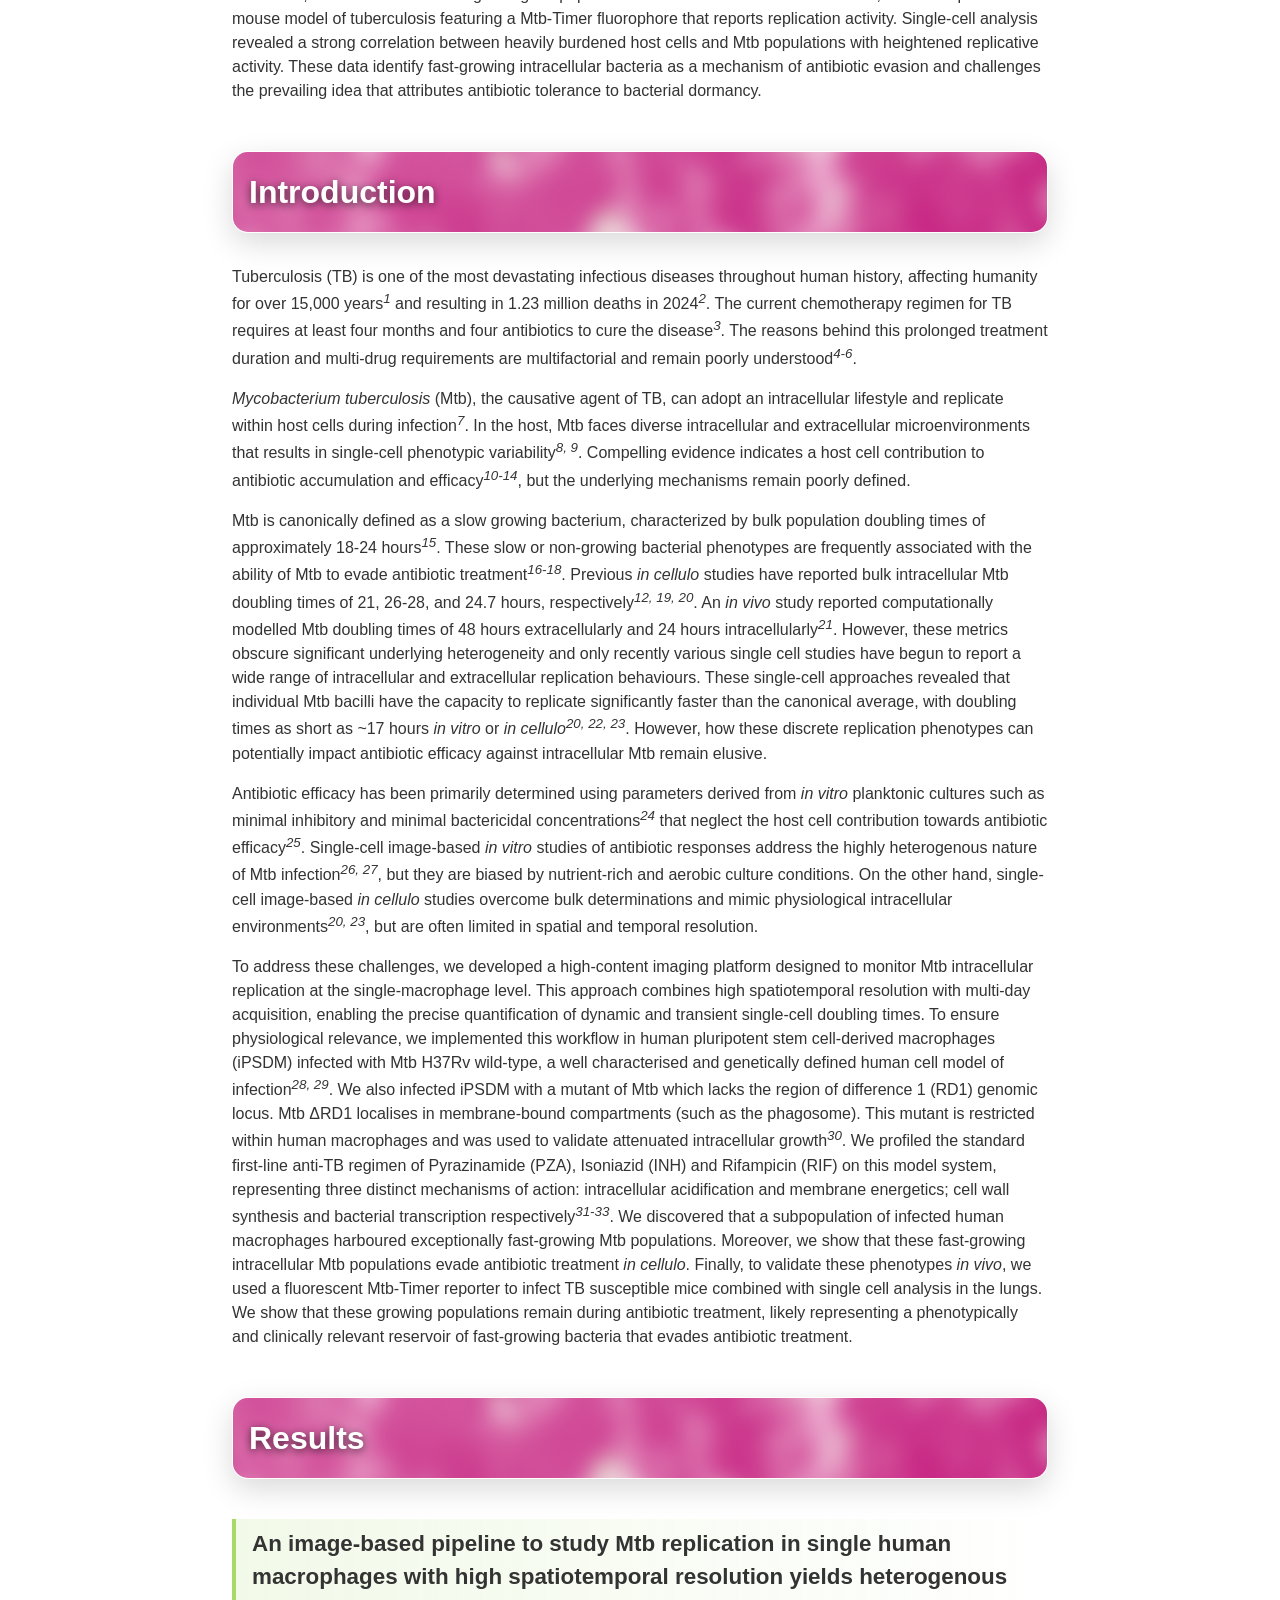
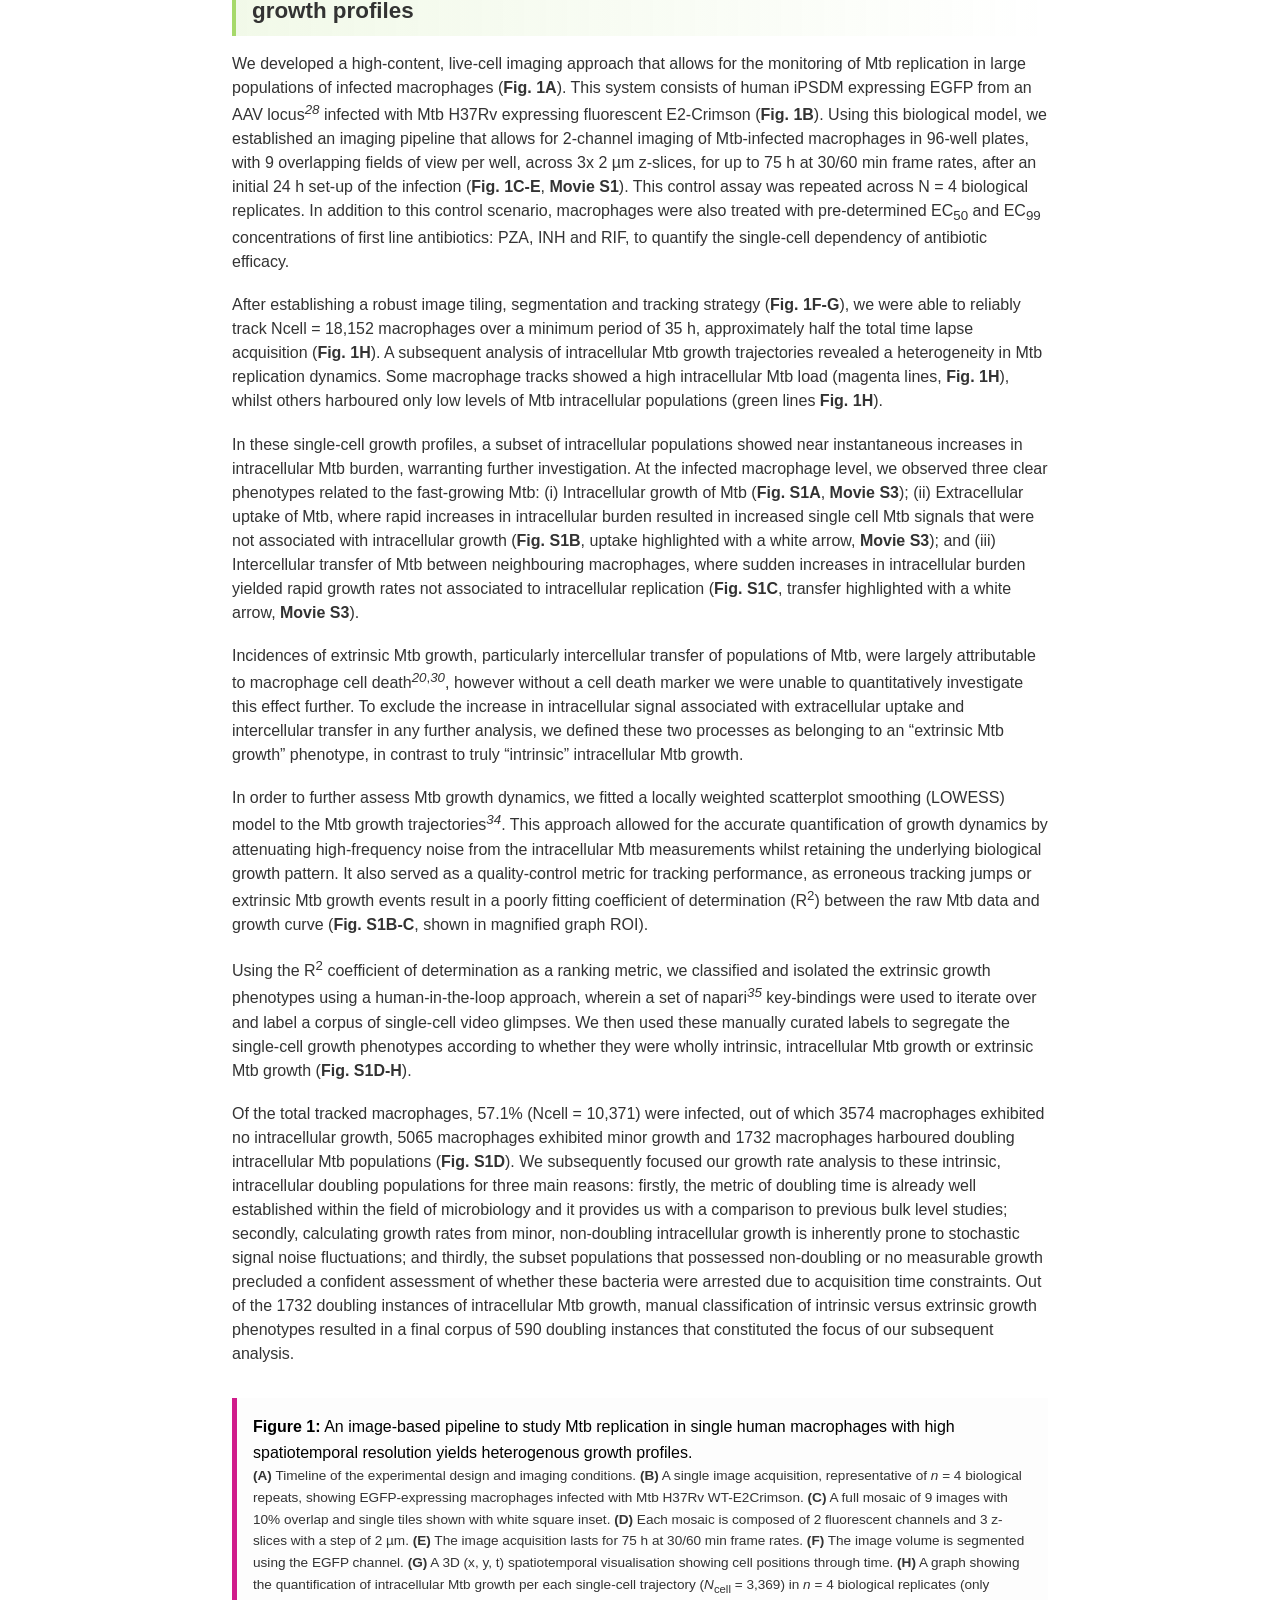
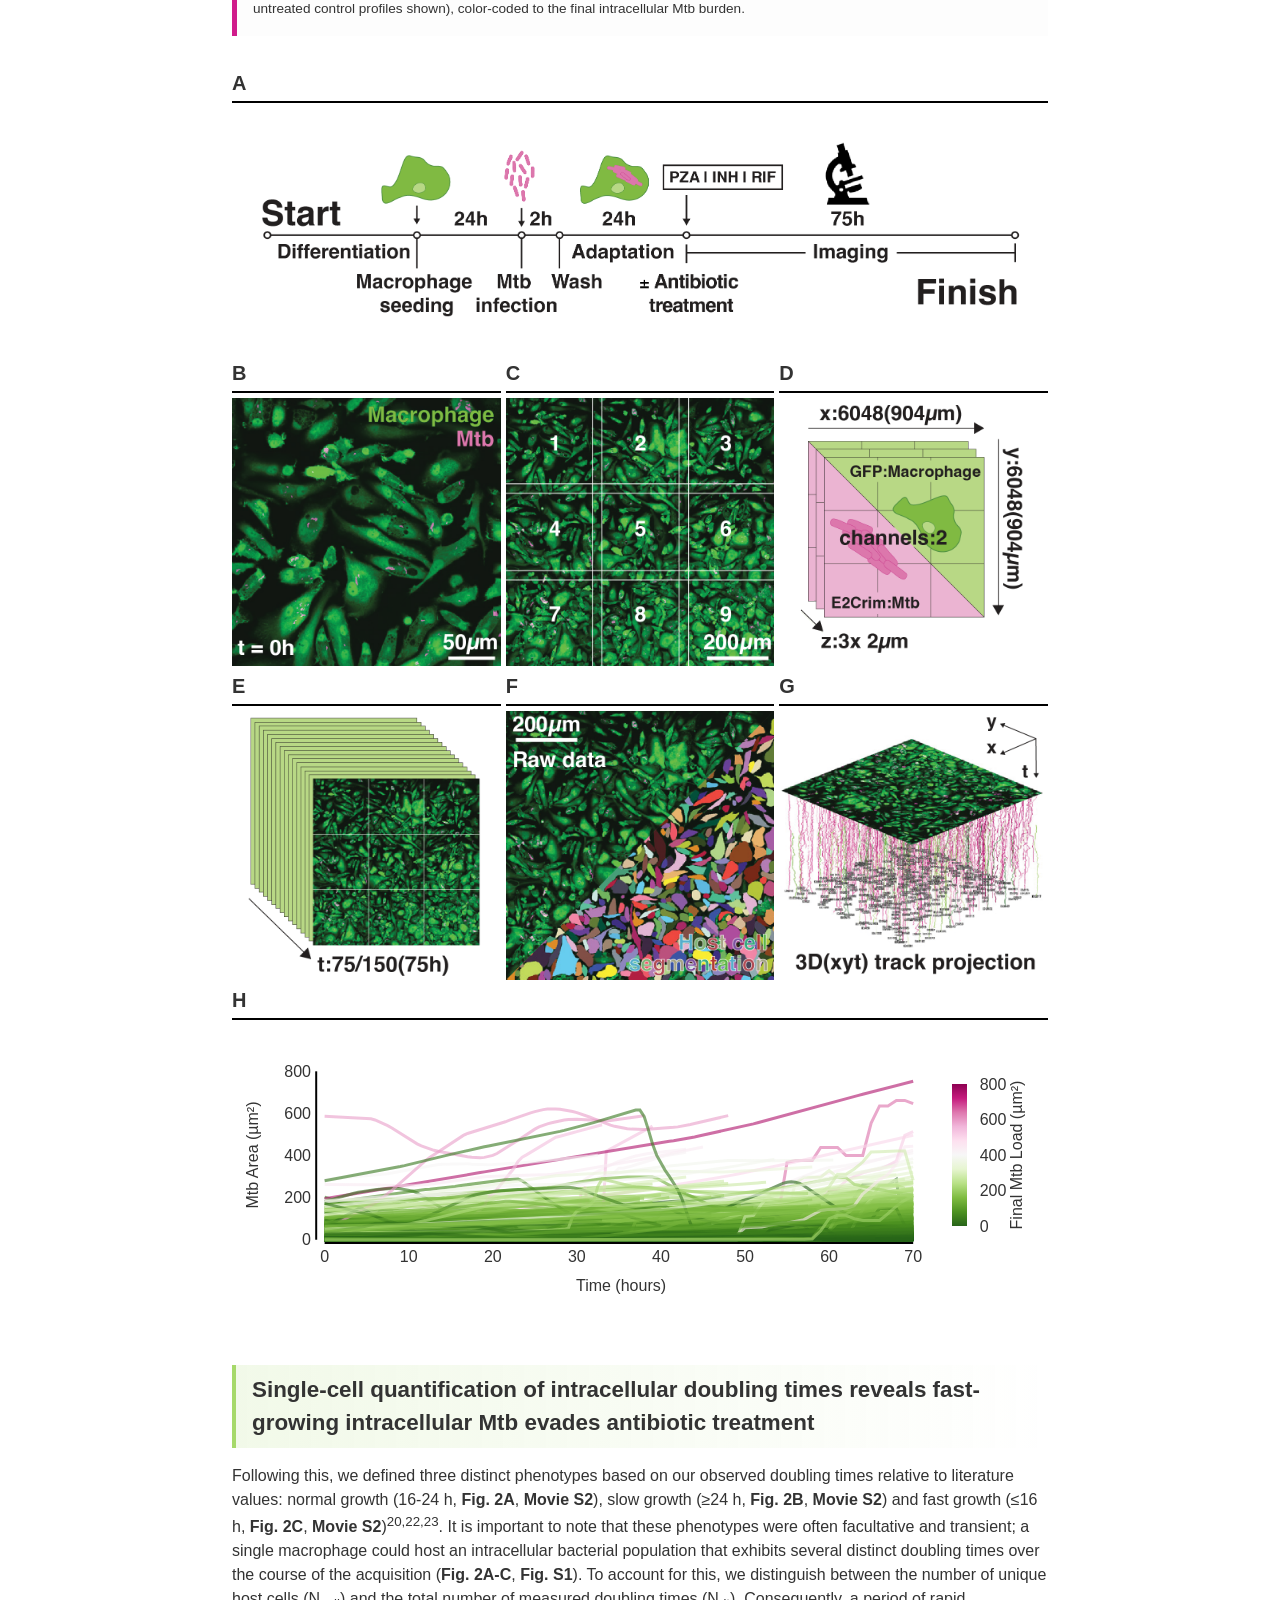
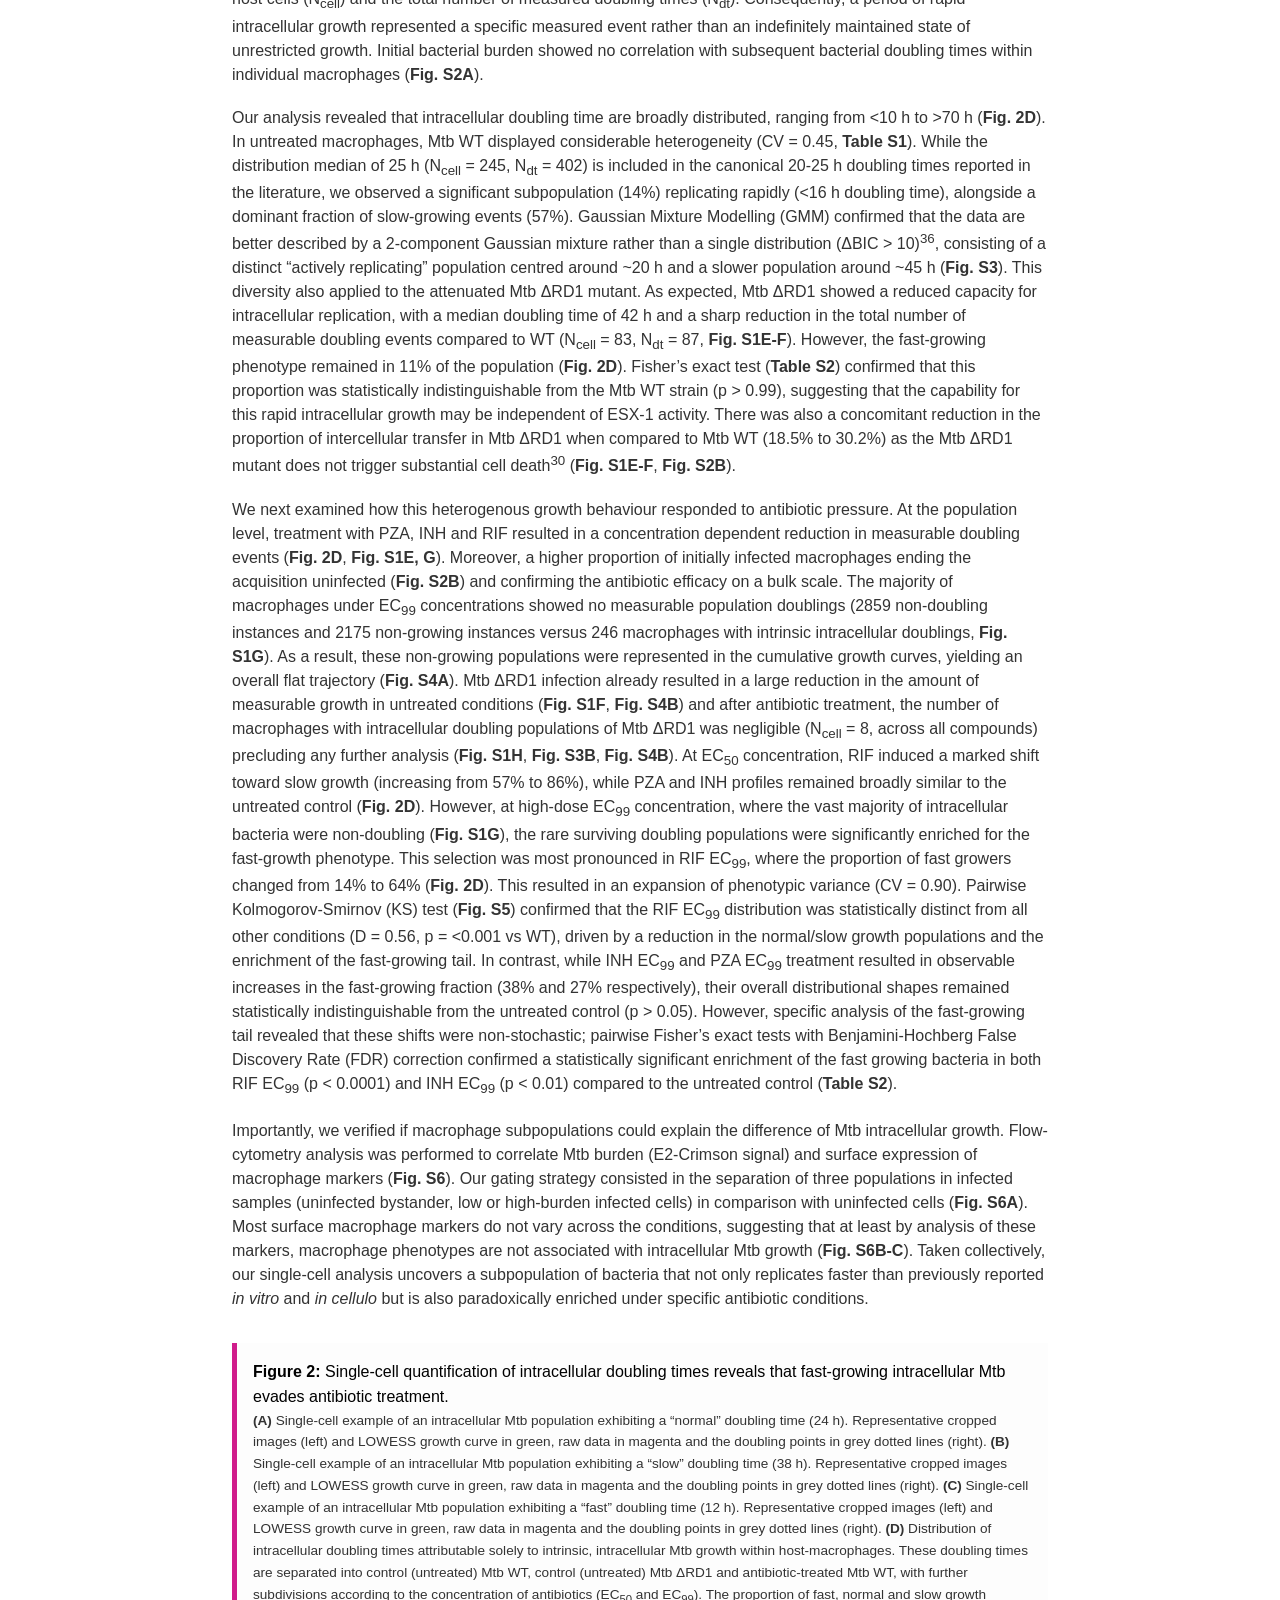
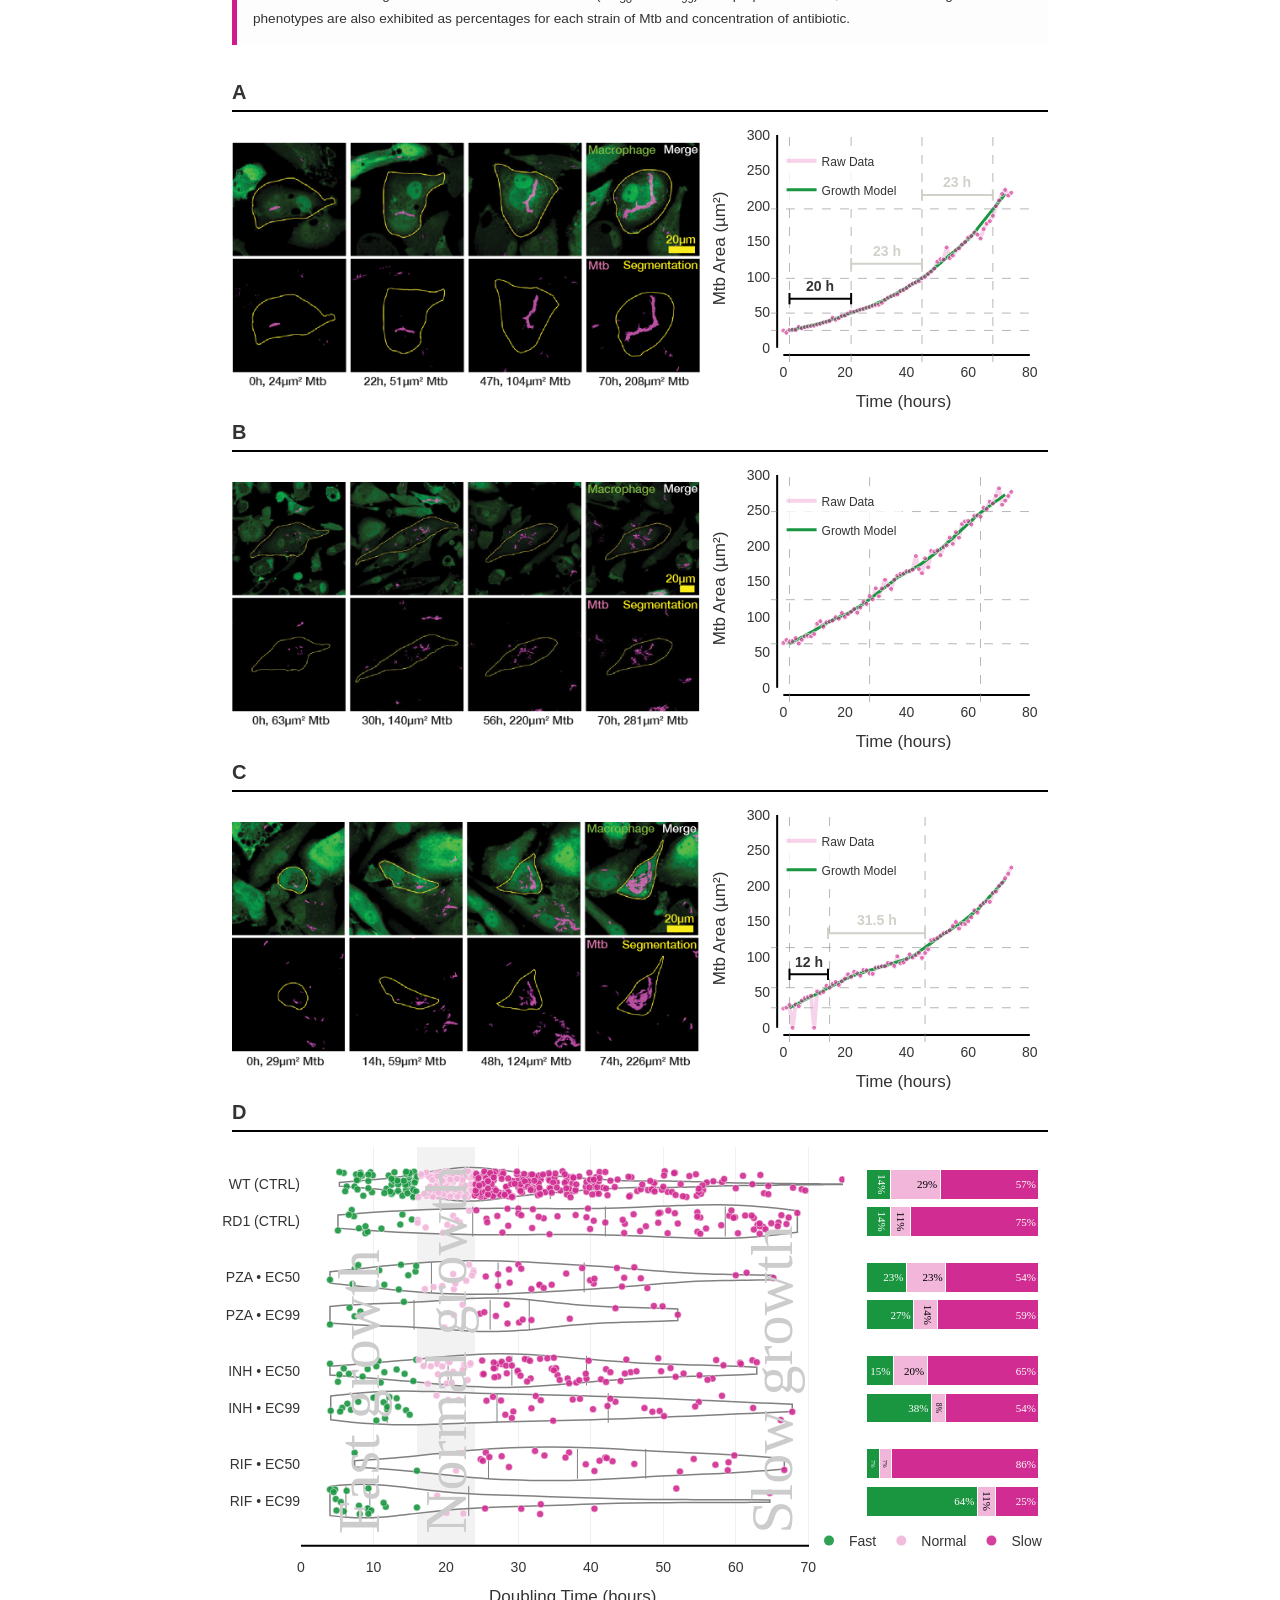
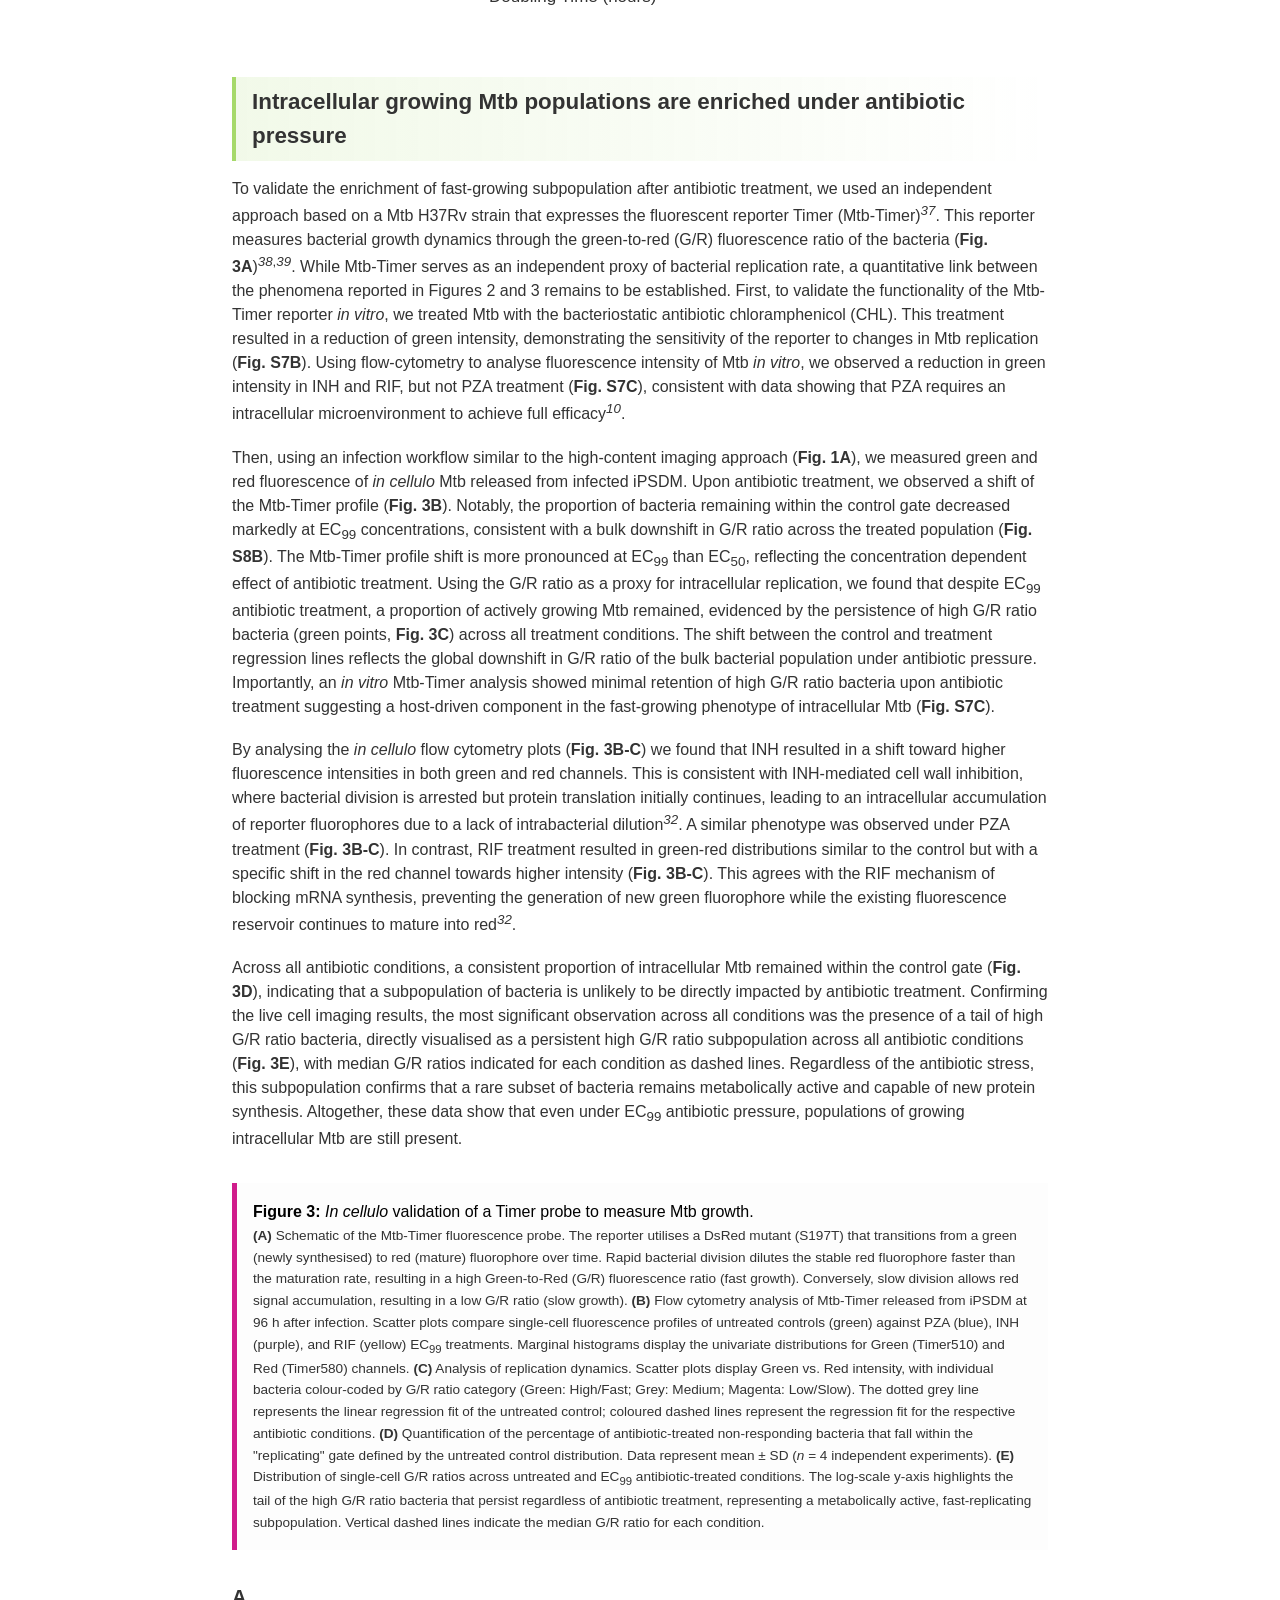
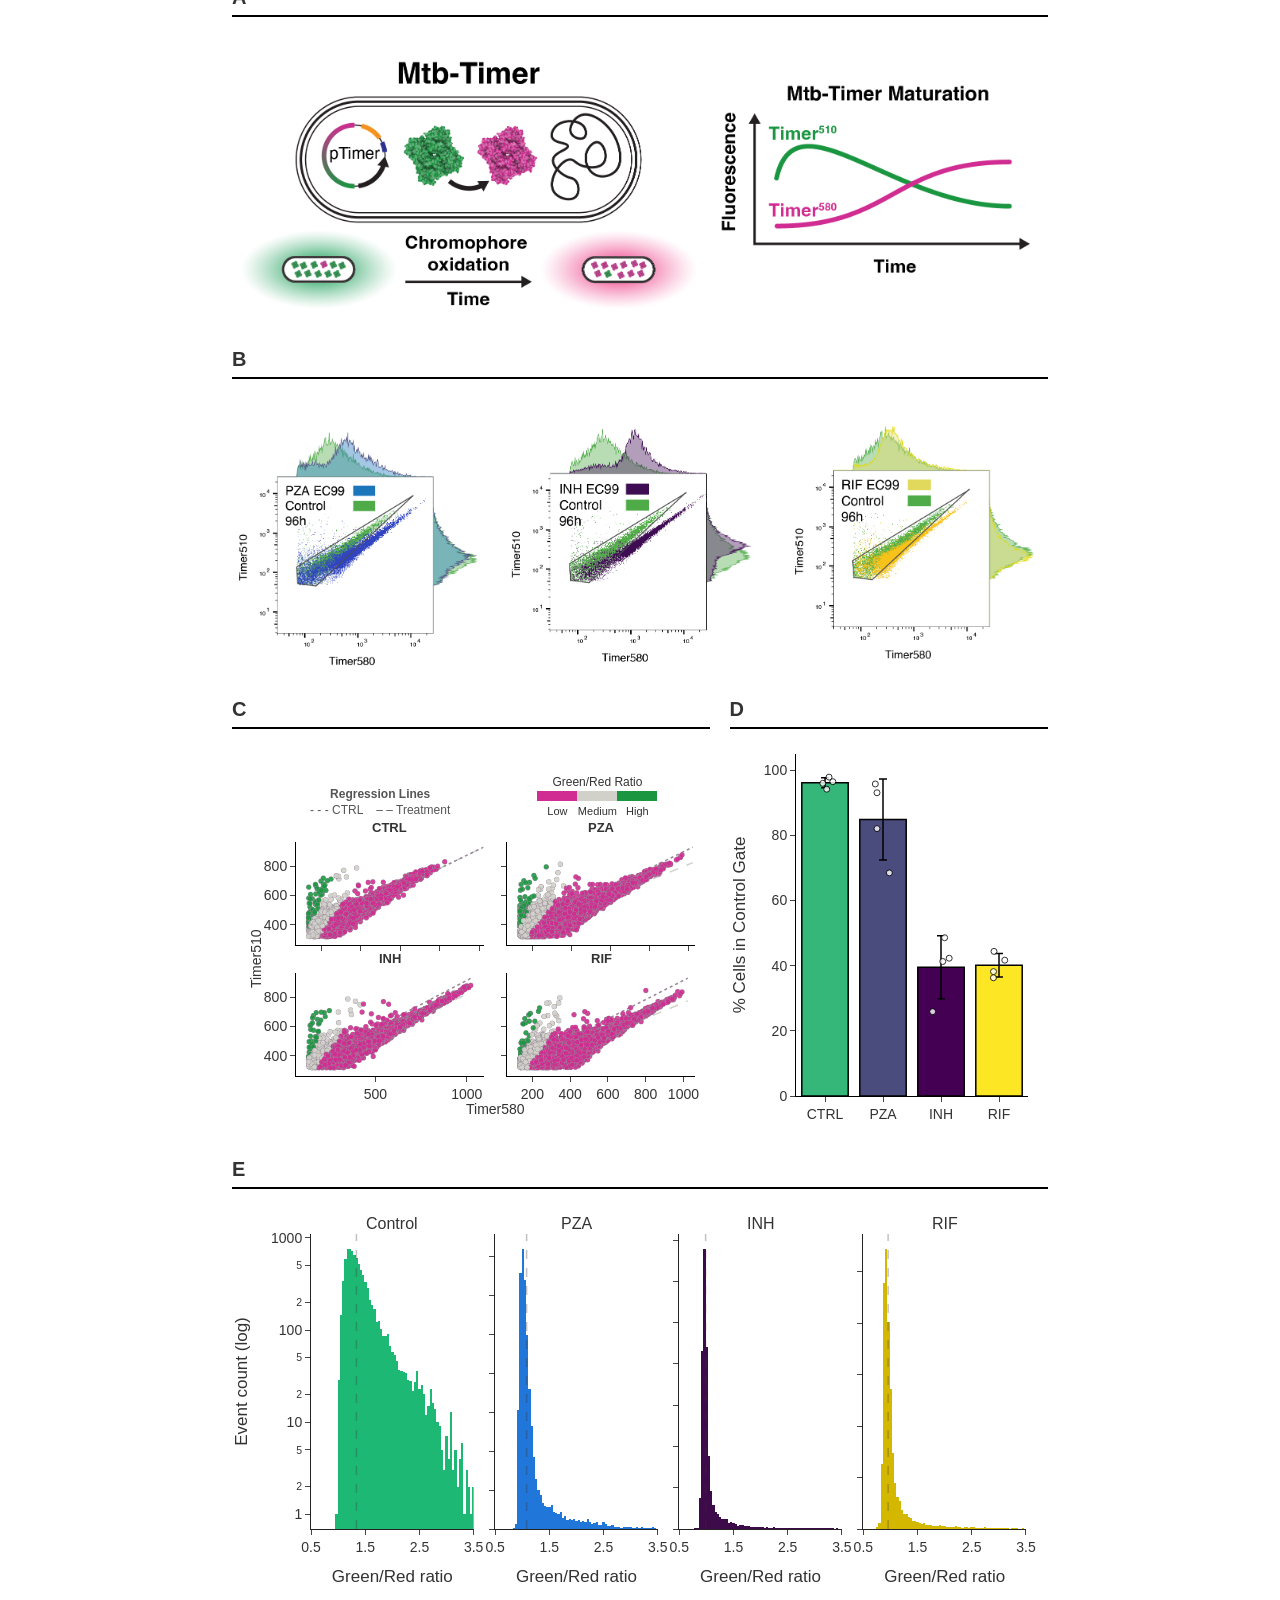
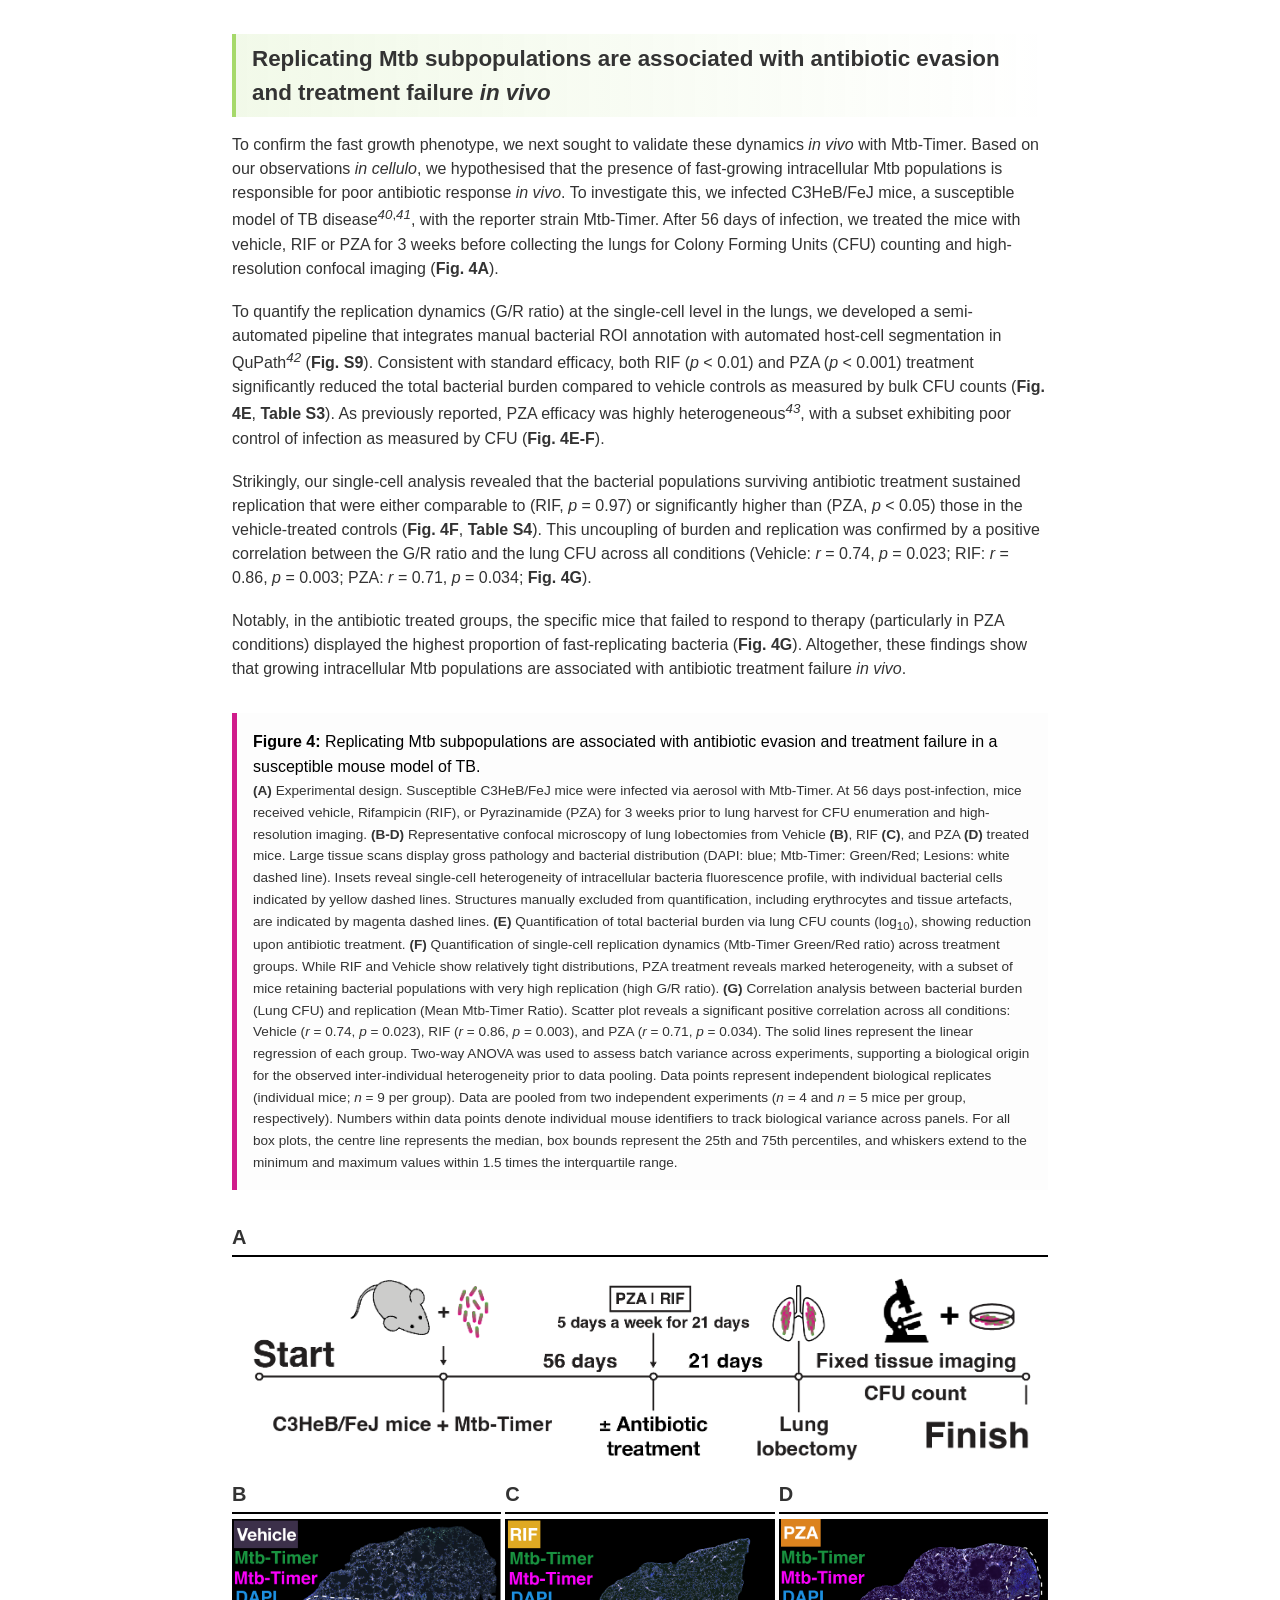
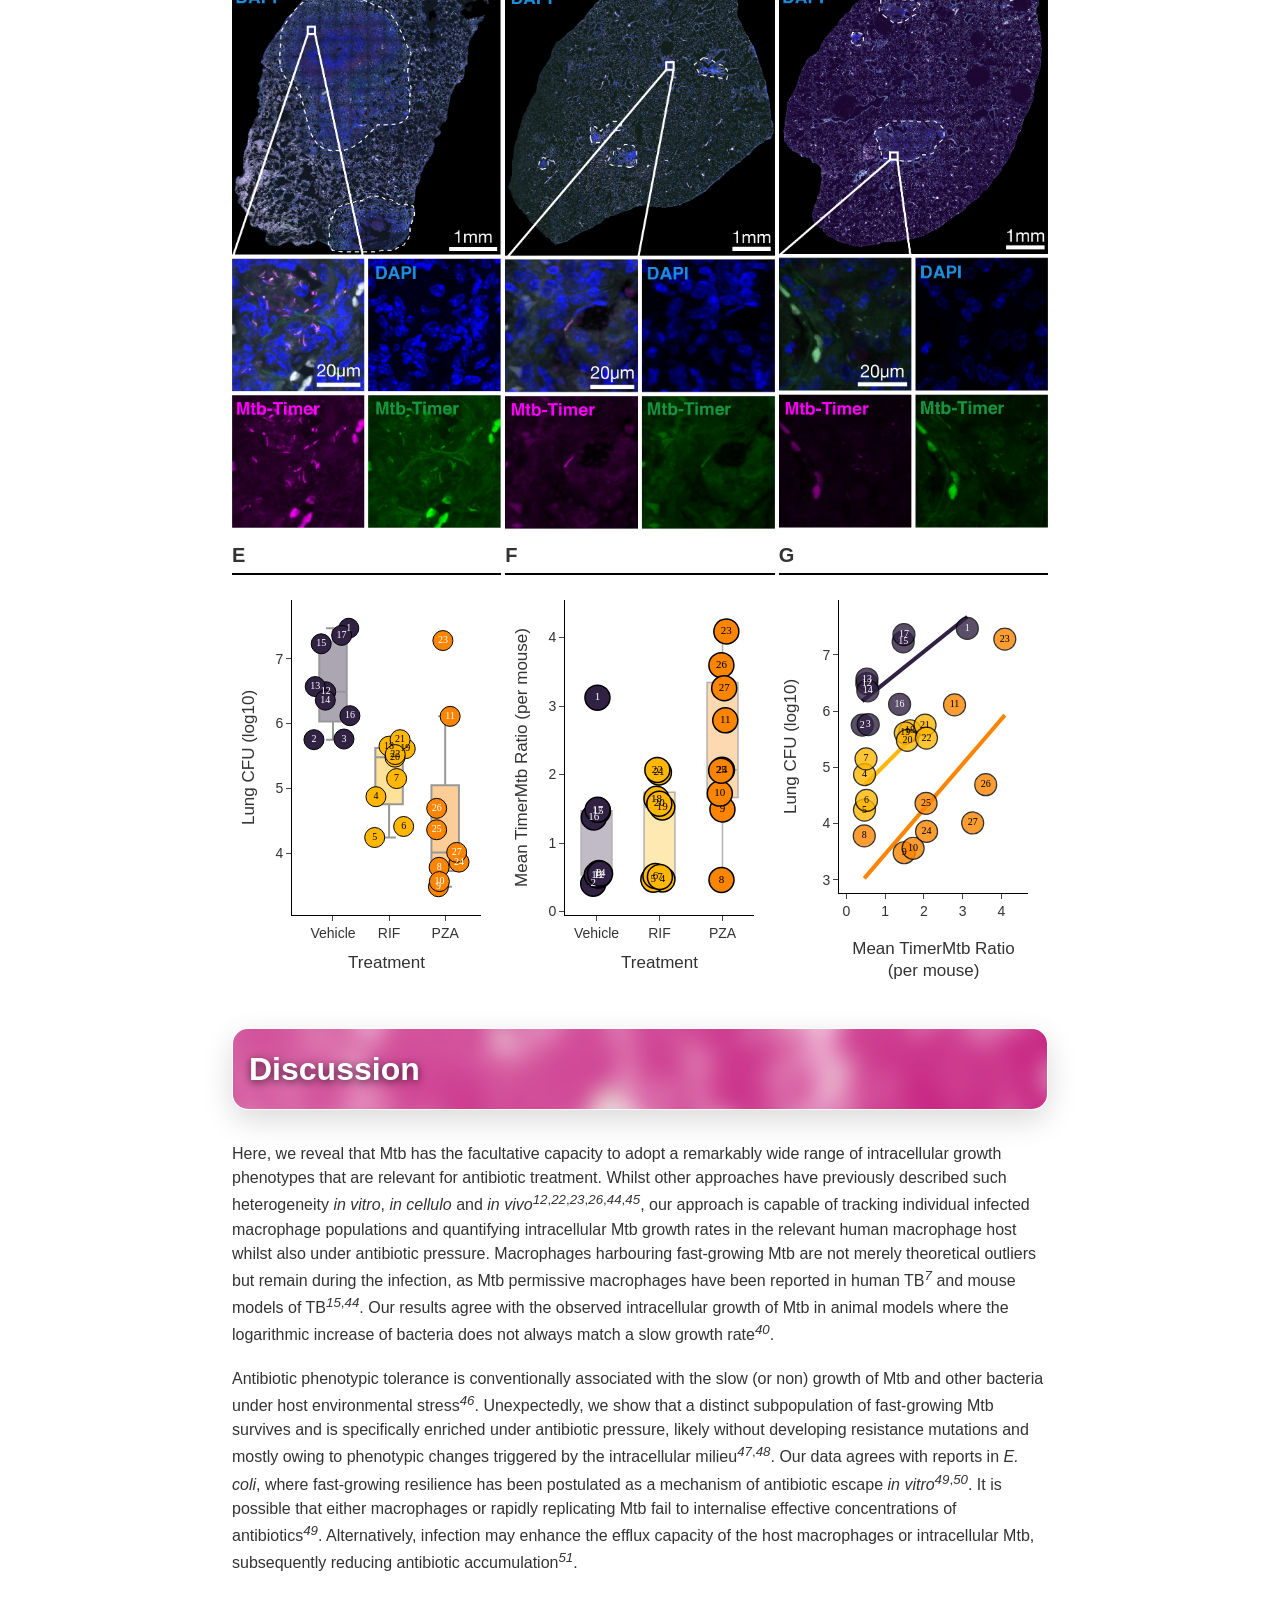
==== commit 824dffa9: "updating with revisions, pending verification!" ====
--- a/docs/index.html
+++ b/docs/index.html
@@ -15,8 +15,7 @@
 <body>
     <div id="mobile-warning" class="mobile-warning">
         <div class="mobile-warning-card">
-            <!-- <div class="mobile-warning-icon">🔬</div> -->
-             <img src="images/tiny.png" class="mobile-warning-icon" alt="Mtb">
+            <img src="images/tiny.png" class="mobile-warning-icon" alt="Mtb">
             <h2>Best viewed on desktop</h2>
             <p>This interactive manuscript uses hover-based data exploration, zoomable figures and multi-column layouts optimised for larger screens.</p>
             <p class="mobile-warning-sub">You can continue on mobile, but some interactive features will be unavailable.</p>
@@ -32,7 +31,6 @@
         <header class="title-header">
             <div class="title-card-flip-container">
                 <div class="title-card-flipper">
-                    <!-- FRONT FACE -->
                     <div class="title-card-front">
                         <div class="title-container">
                             <img src="images/landing_img.png" class="title-image title-poster" alt="Mtb Analysis">
@@ -46,7 +44,6 @@
                             </div>
                         </div>
                     </div>
-                    <!-- BACK FACE -->
                     <div class="title-card-back">
                         <div class="title-container toc-container">
                                 <img src="images/landing_img.png" class="title-image title-poster" alt="Mtb Analysis">
@@ -56,8 +53,7 @@
                                 <div class="overlay toc-overlay">
                                 <h2 class="toc-heading">Contents</h2>
                                 <nav id="toc-nav" class="toc-nav">
-                                    <!-- JS populates this -->
-                                </nav>
+                                    </nav>
                             </div>
                         </div>
                     </div>
@@ -164,6 +160,9 @@
                     </div>
                 </div>
             </div>
+                <div class="equal-contribution">
+                    <p>Equal contribution</p>
+                </div>
                 <div class="corresponding-author">
                     <address>
                         *Corresponding author: <span id="email-placeholder"></span>
@@ -187,16 +186,16 @@
 
             <section id="abstract" class="abstract">
                 <h2 class="glass-heading">Abstract</h2>
-                    <p>Slow growth rates are considered a hallmark of <i>Mycobacterium tuberculosis</i> (Mtb) and have been historically associated with persistence and subsequent drug tolerance. Despite the fundamental role intracellular growth plays in the pathogenesis of Tuberculosis (TB), approaches that define intracellular growth rates have remained unfeasible. Thus, we developed a high-throughput, live-cell imaging approach to quantify Mtb replication within human macrophage populations at high spatiotemporal, single-cell resolution. Unexpectedly, we discovered fast-growing intracellular Mtb populations with doubling times below 10 hours. Importantly, when treated with first-line antibiotics, these intracellular fast-growing subpopulations remained. To validate this <i>in vivo</i>, we developed a mouse model of tuberculosis featuring a Mtb-Timer fluorophore that reports replication activity. Single-cell analysis revealed a strong correlation between heavily-burdened host cells and Mtb populations with heightened replicative activity. These data identify fast-growing intracellular bacteria as a mechanism of antibiotic evasion and challenges the prevailing dogma that attributes antibiotic tolerance to bacterial dormancy.</p>
+                    <p>Slow growth rates are considered a hallmark of <i>Mycobacterium tuberculosis</i> (Mtb) and have been historically associated with persistence and subsequent drug tolerance. Despite the fundamental role intracellular growth plays in the pathogenesis of tuberculosis (TB), approaches that define intracellular growth rates have remained challenging. Here, we developed a high-throughput, live-cell imaging approach to quantify Mtb replication within human macrophage populations at high spatiotemporal, single-cell resolution. Unexpectedly, we discovered fast-growing intracellular Mtb populations with doubling times below 10 hours. Importantly, when treated with first-line antibiotics, these intracellular fast-growing subpopulations remained. To validate this <i>in vivo</i>, we developed a mouse model of tuberculosis featuring a Mtb-Timer fluorophore that reports replication activity. Single-cell analysis revealed a strong correlation between heavily burdened host cells and Mtb populations with heightened replicative activity. These data identify fast-growing intracellular bacteria as a mechanism of antibiotic evasion and challenges the prevailing idea that attributes antibiotic tolerance to bacterial dormancy.</p>
             </section>
 
             <section class="introduction">
                 <h2 class="glass-heading">Introduction</h2>
-                <p>Tuberculosis (TB) has been one of the most devastating infectious diseases throughout human history, affecting humanity for over 15,000 years<sup><a href="#ref1">1</a></sup> and resulting in 1.23 million deaths in 2024<sup><a href="#ref2">2</a></sup>. The current chemotherapy regimen for TB requires at least four months and four antibiotics to cure the disease<sup><a href="#ref3">3</a></sup>. The reasons behind this prolonged treatment duration and multi-drug requirements are multifactorial and remain poorly understood<sup><a href="#ref3">4-6</a></sup>.</p>
+                <p>Tuberculosis (TB) is one of the most devastating infectious diseases throughout human history, affecting humanity for over 15,000 years<sup><a href="#ref1">1</a></sup> and resulting in 1.23 million deaths in 2024<sup><a href="#ref2">2</a></sup>. The current chemotherapy regimen for TB requires at least four months and four antibiotics to cure the disease<sup><a href="#ref3">3</a></sup>. The reasons behind this prolonged treatment duration and multi-drug requirements are multifactorial and remain poorly understood<sup><a href="#ref3">4-6</a></sup>.</p>
                 <p><i>Mycobacterium tuberculosis</i> (Mtb), the causative agent of TB, can adopt an intracellular lifestyle and replicate within host cells during infection<sup><a href="#ref6">7</a></sup>. In the host, Mtb faces diverse intracellular and extracellular microenvironments that results in single-cell phenotypic variability<sup><a href="#ref12">8, 9</a></sup>. Compelling evidence indicates a host cell contribution to antibiotic accumulation and efficacy<sup><a href="#ref7">10-14</a></sup>, but the underlying mechanisms remain poorly defined.</p>
                 <p>Mtb is canonically defined as a slow growing bacterium, characterized by bulk population doubling times of approximately 18-24 hours<sup><a href="#ref15">15</a></sup>. These slow or non-growing bacterial phenotypes are frequently associated with the ability of Mtb to evade antibiotic treatment<sup><a href="#ref16">16-18</a></sup>. Previous <i>in cellulo</i> studies have reported bulk intracellular Mtb doubling times of 21, 26-28, and 24.7 hours, respectively<sup><a href="#ref12">12, 19, 20</a></sup>. An <i>in vivo</i> study reported computationally modelled Mtb doubling times of 48 hours extracellularly and 24 hours intracellularly<sup><a href="#ref21">21</a></sup>. However, these metrics obscure significant underlying heterogeneity and only recently various single cell studies have begun to report a wide range of intracellular and extracellular replication behaviours. These single-cell approaches revealed that individual Mtb bacilli have the capacity to replicate significantly faster than the canonical average, with doubling times as short as ~17 hours <i>in vitro</i> or <i>in cellulo</i><sup><a href="#ref22">20, 22, 23</a></sup>. However, how these discrete replication phenotypes can potentially impact antibiotic efficacy against intracellular Mtb remain elusive.</p>
-                <p>Antibiotic efficacy<sup><a href="#ref24">24</a></sup> has been primarily determined using parameters derived from <i>in vitro</i> planktonic cultures such as minimal inhibitory and minimal bactericidal concentrations<sup><a href="#ref25">25</a></sup> that neglect the host cell contribution towards antibiotic efficacy<sup><a href="#ref26">26</a></sup>. Single-cell image-based <i>in vitro</i> studies of antibiotic responses address the highly heterogenous nature of Mtb infection<sup><a href="#ref27">27, 28</a></sup>, but they are biased by nutrient-rich and aerobic culture conditions. On the other hand, single-cell image-based <i>in cellulo</i> studies overcome bulk determinations and mimic physiological intracellular environments<sup><a href="#ref18">23, 29-32</a></sup>, but are often limited in spatial and temporal resolution.</p>
-                <p>To address these challenges, we developed a high-content imaging platform designed to monitor Mtb intracellular replication at the single-macrophage level. This approach combines high spatiotemporal resolution with multi-day acquisition, enabling the precise quantification of dynamic and transient single-cell doubling times. To ensure physiological relevance, we implemented this workflow in human pluripotent stem cell-derived macrophages (iPSDM) infected with Mtb H37Rv wild-type, a well characterised and genetically defined human cell model of infection<sup><a href="#ref33">33, 34</a></sup>. We also infected iPSDM with a mutant of Mtb which lacks the region of difference 1 (RD1) genomic locus. Mtb ΔRD1 localises in membrane-bound compartments and is restricted within human macrophages and was thus used to validate attenuated intracellular growth<sup><a href="#ref35">35</a></sup>. We profiled the standard first-line anti-TB regimen of Pyrazinamide (PZA), Isoniazid (INH) and Rifampicin (RIF) on this model system, representing three distinct mechanisms of action: intracellular acidification and membrane energetics; cell wall synthesis and bacterial transcription respectively<sup><a href="#ref36">36-38</a></sup>. We discovered that a subpopulation of infected human macrophages harboured exceptionally fast-growing Mtb populations. Moreover, we show that these fast-growing intracellular Mtb populations evade antibiotic treatment <i>in cellulo</i>. Finally, to validate these phenotypes <i>in vivo</i>, we used a fluorescent Mtb-Timer reporter to infect TB susceptible mice combined with single cell analysis in the lungs. We show that these growing populations remain during antibiotic treatment, likely representing a phenotypically and clinically relevant reservoir of fast-growing bacteria that evades antibiotic treatment.</p>
+                <p>Antibiotic efficacy has been primarily determined using parameters derived from <i>in vitro</i> planktonic cultures such as minimal inhibitory and minimal bactericidal concentrations<sup><a href="#ref24">24</a></sup> that neglect the host cell contribution towards antibiotic efficacy<sup><a href="#ref25">25</a></sup>. Single-cell image-based <i>in vitro</i> studies of antibiotic responses address the highly heterogenous nature of Mtb infection<sup><a href="#ref26">26, 27</a></sup>, but they are biased by nutrient-rich and aerobic culture conditions. On the other hand, single-cell image-based <i>in cellulo</i> studies overcome bulk determinations and mimic physiological intracellular environments<sup><a href="#ref20">20, 23</a></sup>, but are often limited in spatial and temporal resolution.</p>
+                <p>To address these challenges, we developed a high-content imaging platform designed to monitor Mtb intracellular replication at the single-macrophage level. This approach combines high spatiotemporal resolution with multi-day acquisition, enabling the precise quantification of dynamic and transient single-cell doubling times. To ensure physiological relevance, we implemented this workflow in human pluripotent stem cell-derived macrophages (iPSDM) infected with Mtb H37Rv wild-type, a well characterised and genetically defined human cell model of infection<sup><a href="#ref28">28, 29</a></sup>. We also infected iPSDM with a mutant of Mtb which lacks the region of difference 1 (RD1) genomic locus. Mtb ΔRD1 localises in membrane-bound compartments (such as the phagosome). This mutant is restricted within human macrophages and was used to validate attenuated intracellular growth<sup><a href="#ref30">30</a></sup>. We profiled the standard first-line anti-TB regimen of Pyrazinamide (PZA), Isoniazid (INH) and Rifampicin (RIF) on this model system, representing three distinct mechanisms of action: intracellular acidification and membrane energetics; cell wall synthesis and bacterial transcription respectively<sup><a href="#ref31">31-33</a></sup>. We discovered that a subpopulation of infected human macrophages harboured exceptionally fast-growing Mtb populations. Moreover, we show that these fast-growing intracellular Mtb populations evade antibiotic treatment <i>in cellulo</i>. Finally, to validate these phenotypes <i>in vivo</i>, we used a fluorescent Mtb-Timer reporter to infect TB susceptible mice combined with single cell analysis in the lungs. We show that these growing populations remain during antibiotic treatment, likely representing a phenotypically and clinically relevant reservoir of fast-growing bacteria that evades antibiotic treatment.</p>
             </section>
 
             <section class="results">
@@ -205,23 +204,23 @@
                         <h3>An image-based pipeline to study Mtb replication in single human macrophages with high spatiotemporal resolution yields heterogenous growth profiles</h3>
                         
                         <div class="results-text">
-                            <p>We developed a high-content, live-cell imaging approach that allows for the monitoring of Mtb replication in large populations of infected macrophages (<a href="#F1A">Fig. 1A</a>). This system consists of human iPSDM expressing EGFP from an AAV locus<sup><a href="#ref33">33</a></sup> infected with Mtb H37Rv expressing fluorescent E2-Crimson (<a href="#F1B">Fig. 1B</a>). Using this biological model, we established an imaging pipeline that allows for 2-channel imaging of Mtb-infected macrophages in 96-well plates, with 9 overlapping fields of view per well, across 3x 2 µm z-slices, for up to 75 h at 30/60 min frame rates, after an initial 24 h set-up of the infection (<a href="#F1C">Fig. 1C-E</a>, <a href="#SM1">Movie S1</a>). This control assay was repeated across N = 4 biological replicates.</p>
-
-                            <p>In addition to this control scenario, macrophages were also treated with pre-determined EC<sub>50</sub> and EC<sub>99</sub> concentrations of first line antibiotics: PZA, INH and RIF, to quantify the single-cell dependency of antibiotic efficacy. After establishing a robust image tiling, segmentation and tracking strategy (<a href="#F1F">Fig. 1F-G</a>), we were able to reliably track Ncell = 18,152 macrophages over a minimum period of 35 h (<a href="#F1H">Fig. 1H</a>). A subsequent analysis of intracellular Mtb growth trajectories revealed a heterogeneity in Mtb replication dynamics. Some macrophage tracks showed a high intracellular Mtb load (magenta lines, <a href="#F1H">Fig. 1H</a>), whilst others harboured only low levels of Mtb intracellular populations (green lines <a href="#F1H">Fig. 1H</a>).</p>
+                            <p>We developed a high-content, live-cell imaging approach that allows for the monitoring of Mtb replication in large populations of infected macrophages (<a href="#F1A">Fig. 1A</a>). This system consists of human iPSDM expressing EGFP from an AAV locus<sup><a href="#ref28">28</a></sup> infected with Mtb H37Rv expressing fluorescent E2-Crimson (<a href="#F1B">Fig. 1B</a>). Using this biological model, we established an imaging pipeline that allows for 2-channel imaging of Mtb-infected macrophages in 96-well plates, with 9 overlapping fields of view per well, across 3x 2 µm z-slices, for up to 75 h at 30/60 min frame rates, after an initial 24 h set-up of the infection (<a href="#F1C">Fig. 1C-E</a>, <a href="#SM1">Movie S1</a>). This control assay was repeated across N = 4 biological replicates. In addition to this control scenario, macrophages were also treated with pre-determined EC<sub>50</sub> and EC<sub>99</sub> concentrations of first line antibiotics: PZA, INH and RIF, to quantify the single-cell dependency of antibiotic efficacy.</p>
+
+                            <p>After establishing a robust image tiling, segmentation and tracking strategy (<a href="#F1F">Fig. 1F-G</a>), we were able to reliably track Ncell = 18,152 macrophages over a minimum period of 35 h, approximately half the total time lapse acquisition (<a href="#F1H">Fig. 1H</a>). A subsequent analysis of intracellular Mtb growth trajectories revealed a heterogeneity in Mtb replication dynamics. Some macrophage tracks showed a high intracellular Mtb load (magenta lines, <a href="#F1H">Fig. 1H</a>), whilst others harboured only low levels of Mtb intracellular populations (green lines <a href="#F1H">Fig. 1H</a>).</p>
 
                             <p>In these single-cell growth profiles, a subset of intracellular populations showed near instantaneous increases in intracellular Mtb burden, warranting further investigation. At the infected macrophage level, we observed three clear phenotypes related to the fast-growing Mtb: (i) Intracellular growth of Mtb (<a href="#SF1A">Fig. S1A</a>, <a href="#SM3">Movie S3</a>); (ii) Extracellular uptake of Mtb, where rapid increases in intracellular burden resulted in increased single cell Mtb signals that were not associated with intracellular growth (<a href="#SF1B">Fig. S1B</a>, uptake highlighted with a white arrow, <a href="#SM3">Movie S3</a>); and (iii) Intercellular transfer of Mtb between neighbouring macrophages, where sudden increases in intracellular burden yielded rapid growth rates not associated to intracellular replication (<a href="#SF1C">Fig. S1C</a>, transfer highlighted with a white arrow, <a href="#SM3">Movie S3</a>).</p>
                             
-                            <p>Incidences of extrinsic Mtb growth, particularly intercellular transfer of populations of Mtb, were largely attributable to macrophage cell death<sup><a href="#ref20">20</a>,<a href="#ref35">35</a></sup>, however without a cell death marker we were unable to quantitatively investigate this effect further. To exclude the increase in intracellular signal associated with extracellular uptake and intercellular transfer in any further analysis, we defined these two processes as belonging to an “extrinsic Mtb growth” phenotype, in contrast to truly “intrinsic” intracellular Mtb growth.</p>
-
-                            <p>In order to further assess Mtb growth dynamics, we fitted a locally weighted scatterplot smoothing (LOWESS) model to the Mtb growth trajectories<sup><a href="#ref39">39</a></sup>. This approach allowed for the accurate quantification of growth dynamics by attenuating high-frequency noise from the intracellular Mtb measurements whilst retaining the underlying biological growth pattern. It also served as a quality-control metric for tracking performance, as erroneous tracking jumps or extrinsic Mtb growth events result in a poorly fitting coefficient of determination (R<sup>2</sup>) between the raw Mtb data and growth curve (<a href="#SF1B">Fig. S1B-C</a>, shown in magnified graph ROI).</p>
-
-                            <p>Using the R<sup>2</sup> coefficient of determination as a ranking metric, we classified and isolated the extrinsic growth phenotypes using a human-in-the-loop approach, wherein a set of napari<sup><a href="#ref40">40</a></sup> key-bindings were used to iterate over and label a corpus of single-cell video glimpses. We then used these manually curated labels to segregate the single-cell growth phenotypes according to whether they were wholly intrinsic, intracellular Mtb growth or extrinsic Mtb growth (<a href="#SF1D">Fig. S1D-H</a>).</p>
+                            <p>Incidences of extrinsic Mtb growth, particularly intercellular transfer of populations of Mtb, were largely attributable to macrophage cell death<sup><a href="#ref20">20</a>,<a href="#ref30">30</a></sup>, however without a cell death marker we were unable to quantitatively investigate this effect further. To exclude the increase in intracellular signal associated with extracellular uptake and intercellular transfer in any further analysis, we defined these two processes as belonging to an “extrinsic Mtb growth” phenotype, in contrast to truly “intrinsic” intracellular Mtb growth.</p>
+
+                            <p>In order to further assess Mtb growth dynamics, we fitted a locally weighted scatterplot smoothing (LOWESS) model to the Mtb growth trajectories<sup><a href="#ref34">34</a></sup>. This approach allowed for the accurate quantification of growth dynamics by attenuating high-frequency noise from the intracellular Mtb measurements whilst retaining the underlying biological growth pattern. It also served as a quality-control metric for tracking performance, as erroneous tracking jumps or extrinsic Mtb growth events result in a poorly fitting coefficient of determination (R<sup>2</sup>) between the raw Mtb data and growth curve (<a href="#SF1B">Fig. S1B-C</a>, shown in magnified graph ROI).</p>
+
+                            <p>Using the R<sup>2</sup> coefficient of determination as a ranking metric, we classified and isolated the extrinsic growth phenotypes using a human-in-the-loop approach, wherein a set of napari<sup><a href="#ref35">35</a></sup> key-bindings were used to iterate over and label a corpus of single-cell video glimpses. We then used these manually curated labels to segregate the single-cell growth phenotypes according to whether they were wholly intrinsic, intracellular Mtb growth or extrinsic Mtb growth (<a href="#SF1D">Fig. S1D-H</a>).</p>
 
                             <p>Of the total tracked macrophages, 57.1% (Ncell = 10,371) were infected, out of which 3574 macrophages exhibited no intracellular growth, 5065 macrophages exhibited minor growth and 1732 macrophages harboured doubling intracellular Mtb populations (<a href="#SF1D">Fig. S1D</a>). We subsequently focused our growth rate analysis to these intrinsic, intracellular doubling populations for three main reasons: firstly, the metric of doubling time is already well established within the field of microbiology and it provides us with a comparison to previous bulk level studies; secondly, calculating growth rates from minor, non-doubling intracellular growth is inherently prone to stochastic signal noise fluctuations; and thirdly, the subset populations that possessed non-doubling or no measurable growth precluded a confident assessment of whether these bacteria were arrested due to acquisition time constraints. Out of the 1732 doubling instances of intracellular Mtb growth, manual classification of intrinsic versus extrinsic growth phenotypes resulted in a final corpus of 590 doubling instances that constituted the focus of our subsequent analysis.</p>
                         </div>
                         <figcaption><p><b>Figure 1:</b> An image-based pipeline to study Mtb replication in single human macrophages with high spatiotemporal resolution yields heterogenous growth profiles.</p>
                             <b>(A)</b> Timeline of the experimental design and imaging conditions. 
-                            <b>(B)</b> A single image acquisition, showing EGFP-expressing macrophages infected with Mtb H37Rv WT-E2Crimson. 
+                            <b>(B)</b> A single image acquisition, representative of <i>n</i> = 4 biological repeats, showing EGFP-expressing macrophages infected with Mtb H37Rv WT-E2Crimson. 
                             <b>(C)</b> A full mosaic of 9 images with 10% overlap and single tiles shown with white square inset. 
                             <b>(D)</b> Each mosaic is composed of 2 fluorescent channels and 3 z-slices with a step of 2 µm. 
                             <b>(E)</b> The image acquisition lasts for 75 h at 30/60 min frame rates. 
@@ -350,13 +349,12 @@
 
                     <figure id="results-2" class="results-section">
 
-                    <!-- F2 Content -->
-                        <h3>Single-cell quantification of intracellular doubling times reveals fast-growing intracellular Mtb evades antibiotic treatment</h3>
+                    <h3>Single-cell quantification of intracellular doubling times reveals fast-growing intracellular Mtb evades antibiotic treatment</h3>
                         <div class="results-text">
 
                             <p>Following this, we defined three distinct phenotypes based on our observed doubling times relative to literature values: normal growth (16-24 h, <a href="#F2A">Fig. 2A</a>, <a href="#SM2">Movie S2</a>), slow growth (&ge;24 h, <a href="#F2B">Fig. 2B</a>, <a href="#SM2">Movie S2</a>) and fast growth (&le;16 h, <a href="#F2C">Fig. 2C</a>, <a href="#SM2">Movie S2</a>)<sup>20,22,23</sup>. It is important to note that these phenotypes were often facultative and transient; a single macrophage could host an intracellular bacterial population that exhibits several distinct doubling times over the course of the acquisition (<a href="#F2">Fig. 2A-C</a>, <a href="#SF1">Fig. S1</a>). To account for this, we distinguish between the number of unique host cells (N<sub>cell</sub>) and the total number of measured doubling times (N<sub>dt</sub>). Consequently, a period of rapid intracellular growth represented a specific measured event rather than an indefinitely maintained state of unrestricted growth. Initial bacterial burden showed no correlation with subsequent bacterial doubling times within individual macrophages (<a href="#SF2A">Fig. S2A</a>).</p>
 
-                            <p>Our analysis revealed that intracellular doubling time are broadly distributed, ranging from &lt;10 h to &gt;70 h (<a href="#F2D">Fig. 2D</a>). In untreated macrophages, Mtb WT displayed considerable heterogeneity (CV = 0.45, <a href="#ST1" class="table-popup-link">Table S1</a>). While the distribution median of 25 h (N<sub>cell</sub> = 245, N<sub>dt</sub> = 402) encompasses the canonical 20-25 h doubling times reported in the literature, we observed a significant subpopulation (14%) replicating rapidly (&lt;16 h doubling time), alongside a dominant fraction of slow-growing events (57%). Gaussian Mixture Modelling (GMM) confirmed that this distribution is bimodal rather than continuous (&Delta;BIC &gt; 10)<sup>41</sup>, consisting of a distinct &ldquo;actively replicating&rdquo; population centred around ~20 h and a slower population around ~45 h (<a href="#SF3">Fig. S3</a>). This diversity also applied to the attenuated Mtb &Delta;RD1 mutant. As expected, Mtb &Delta;RD1 showed a reduced capacity for intracellular proliferation, with a median doubling time of 42 h and a sharp reduction in the total number of measurable doubling events compared to WT (N<sub>cell</sub> = 83, N<sub>dt</sub> = 87, <a href="#SF1E">Fig. S1E-F</a>). However, the fast-growing phenotype remained in 11% of the population (<a href="#F2D">Fig. 2D</a>). Fisher&rsquo;s exact test (<a href="#ST2" class="table-popup-link">Table S2</a>) confirmed that this proportion was statistically indistinguishable from the Mtb WT strain (p &gt; 0.99), suggesting that the capability for this rapid intracellular growth may be independent of ESX-1 activity. There was also a concomitant reduction in the proportion of intercellular transfer in Mtb &Delta;RD1 when compared to Mtb WT (18.5% to 30.2%) as the Mtb &Delta;RD1 mutant does not trigger substantial cell death<sup>35</sup> (<a href="#SF1">Fig. S1E-F</a>, <a href="#SF2B">Fig. S2B</a>).</p>
+                            <p>Our analysis revealed that intracellular doubling time are broadly distributed, ranging from &lt;10 h to &gt;70 h (<a href="#F2D">Fig. 2D</a>). In untreated macrophages, Mtb WT displayed considerable heterogeneity (CV = 0.45, <a href="#ST1" class="table-popup-link">Table S1</a>). While the distribution median of 25 h (N<sub>cell</sub> = 245, N<sub>dt</sub> = 402) is included in the canonical 20-25 h doubling times reported in the literature, we observed a significant subpopulation (14%) replicating rapidly (&lt;16 h doubling time), alongside a dominant fraction of slow-growing events (57%). Gaussian Mixture Modelling (GMM) confirmed that the data are better described by a 2-component Gaussian mixture rather than a single distribution (&Delta;BIC &gt; 10)<sup>36</sup>, consisting of a distinct &ldquo;actively replicating&rdquo; population centred around ~20 h and a slower population around ~45 h (<a href="#SF3">Fig. S3</a>). This diversity also applied to the attenuated Mtb &Delta;RD1 mutant. As expected, Mtb &Delta;RD1 showed a reduced capacity for intracellular replication, with a median doubling time of 42 h and a sharp reduction in the total number of measurable doubling events compared to WT (N<sub>cell</sub> = 83, N<sub>dt</sub> = 87, <a href="#SF1E">Fig. S1E-F</a>). However, the fast-growing phenotype remained in 11% of the population (<a href="#F2D">Fig. 2D</a>). Fisher&rsquo;s exact test (<a href="#ST2" class="table-popup-link">Table S2</a>) confirmed that this proportion was statistically indistinguishable from the Mtb WT strain (p &gt; 0.99), suggesting that the capability for this rapid intracellular growth may be independent of ESX-1 activity. There was also a concomitant reduction in the proportion of intercellular transfer in Mtb &Delta;RD1 when compared to Mtb WT (18.5% to 30.2%) as the Mtb &Delta;RD1 mutant does not trigger substantial cell death<sup>30</sup> (<a href="#SF1">Fig. S1E-F</a>, <a href="#SF2B">Fig. S2B</a>).</p>
 
                             <p>We next examined how this heterogenous growth behaviour responded to antibiotic pressure. At the population level, treatment with PZA, INH and RIF resulted in a concentration dependent reduction in measurable doubling events (<a href="#F2D">Fig. 2D</a>, <a href="#SF1E">Fig. S1E, G</a>). Moreover, a higher proportion of initially infected macrophages ending the acquisition uninfected (<a href="#SF2B">Fig. S2B</a>) and confirming the antibiotic efficacy on a bulk scale. The majority of macrophages under EC<sub>99</sub> concentrations showed no measurable population doublings (2859 non-doubling instances and 2175 non-growing instances versus 246 macrophages with intrinsic intracellular doublings, <a href="#SF1G">Fig. S1G</a>). As a result, these non-growing populations were represented in the cumulative growth curves, yielding an overall flat trajectory (<a href="#SF4A">Fig. S4A</a>). Mtb &Delta;RD1 infection already resulted in a large reduction in the amount of measurable growth in untreated conditions (<a href="#SF1F">Fig. S1F</a>, <a href="#SF4B">Fig. S4B</a>) and after antibiotic treatment, the number of macrophages with intracellular doubling populations of Mtb &Delta;RD1 was negligible (N<sub>cell</sub> = 8, across all compounds) precluding any further analysis (<a href="#SF1H">Fig. S1H</a>, <a href="#SF3">Fig. S3B</a>, <a href="#SF4B">Fig. S4B</a>). At EC<sub>50</sub> concentration, RIF induced a marked shift toward slow growth (increasing from 57% to 86%), while PZA and INH profiles remained broadly similar to the untreated control (<a href="#F2D">Fig. 2D</a>). However, at high-dose EC<sub>99</sub> concentration, where the vast majority of intracellular bacteria were non-doubling (<a href="#SF1G">Fig. S1G</a>), the rare surviving doubling populations were significantly enriched for the fast-growth phenotype. This selection was most pronounced in RIF EC<sub>99</sub>, where the proportion of fast growers changed from 14% to 64% (<a href="#F2D">Fig. 2D</a>). This resulted in an expansion of phenotypic variance (CV = 0.90). Pairwise Kolmogorov-Smirnov (KS) test (<a href="#SF5">Fig. S5</a>) confirmed that the RIF EC<sub>99</sub> distribution was statistically distinct from all other conditions (D = 0.56, p = &lt;0.001 vs WT), driven by a reduction in the normal/slow growth populations and the enrichment of the fast-growing tail. In contrast, while INH EC<sub>99</sub> and PZA EC<sub>99</sub> treatment resulted in observable increases in the fast-growing fraction (38% and 27% respectively), their overall distributional shapes remained statistically indistinguishable from the untreated control (p &gt; 0.05). However, specific analysis of the fast-growing tail revealed that these shifts were non-stochastic; pairwise Fisher&rsquo;s exact tests with Benjamini-Hochberg False Discovery Rate (FDR) correction confirmed a statistically significant enrichment of the fast growing bacteria in both RIF EC<sub>99</sub> (p &lt; 0.0001) and INH EC<sub>99</sub> (p &lt; 0.01) compared to the untreated control (<a href="#ST2" class="table-popup-link">Table S2</a>).</p>
 
@@ -451,18 +449,18 @@
                   <figure id="results-3" class="results-section">
                     <h3>Intracellular growing Mtb populations are enriched under antibiotic pressure</h3>
                         <div class="results-text">
-                            <p>To validate the enrichment of fast-growing subpopulation after antibiotic treatment, we used an independent approach based on a Mtb H37Rv strain that expresses the fluorescent reporter Timer (Mtb-Timer) (Campo-Pérez et al., in revision). This reporter measures bacterial growth dynamics through the green-to-red (GR) fluorescence ratio of the bacteria (<a href="#F3A">Fig. 3A</a>)<sup><a href="#ref42">42</a>,<a href="#ref43">43</a></sup>. First, to validate the functionality of the Mtb-Timer reporter <i>in vitro</i>, we treated Mtb with the bacteriostatic antibiotic chloramphenicol (CHL). This treatment resulted in a reduction of green intensity, demonstrating the sensitivity of the reporter to changes in Mtb replication (<a href="#SF7A">Fig. S7A-D</a>). Using flow-cytometry to analyse fluorescence intensity of Mtb <i>in vitro</i>, we observed a reduction in green intensity in INH and RIF, but not PZA treatment (<a href="#SF7E">Fig. S7E</a>), consistent with data showing that PZA requires an intracellular microenvironment to achieve full efficacy<sup><a href="#ref10">10</a></sup>.</p>
-
-                            <p>Then, using an infection workflow similar to the high-content imaging approach (<a href="#F1A">Fig. 1A</a>), we measured green and red fluorescence of <i>in cellulo</i> Mtb released from infected iPSDM. Upon antibiotic treatment, we observed a shift of the GR ratio (<a href="#F3B">Fig. 3B</a>). Notably, Mtb with higher timer intensities moved out of the control 72 h gate more markedly than those with lower timer intensities, suggesting a difference in antibiotic sensitivity (<a href="#F3B">Fig. 3B</a>, <a href="#SF7C">S7C-D</a>). Using the GR ratio as a proxy for intracellular replication, we found that despite EC<sub>99</sub> antibiotic treatment, a substantial number of bacteria maintained high GR ratios, indicating that a proportion of actively growing Mtb remained, shown as a shift between the control regression line and different treatment’s regression lines (<a href="#F3C">Fig. 3C</a>). Importantly, an <i>in vitro</i> Mtb-Timer analysis showed minimal retention of high GR ratio bacteria upon antibiotic treatment suggesting a host-driven component in the fast-growing phenotype of intracellular Mtb (<a href="#SF7C">Fig. S7C-D</a>).</p>
-
-                            <p>By analysing the <i>in cellulo</i> flow cytometry plots (<a href="#F3B">Fig. 3B-D</a>) we found that INH resulted in a shift toward higher fluorescence intensities in both green and red channels. This is consistent with INH-mediated cell wall inhibition, where bacterial division is arrested but protein translation initially continues, leading to an intracellular accumulation of reporter fluorophores due to a lack of intrabacterial dilution<sup><a href="#ref37">37</a></sup>. A similar phenotype was observed under PZA treatment (<a href="#F3B">Fig. 3B-D</a>). In contrast, RIF treatment resulted in green-red distributions similar to the control but with a specific shift in the red channel towards higher intensity (<a href="#F3B">Fig. 3B-D</a>). This agrees with the RIF mechanism of blocking mRNA synthesis, preventing the generation of new green fluorophore while the existing fluorescence reservoir continues to mature into red<sup><a href="#ref37">37</a></sup>.</p>
-
-                            <p>Confirming the live cell imaging results, the most significant observation across all conditions was the presence of a tail of high GR ratio bacteria. Regardless of the antibiotic stress, this subpopulation confirms that a rare subset of bacteria remains metabolically active and capable of new protein synthesis. Altogether, these data show that even under EC<sub>99</sub> antibiotic pressure, populations of growing intracellular Mtb are still present.</p>
+                            <p>To validate the enrichment of fast-growing subpopulation after antibiotic treatment, we used an independent approach based on a Mtb H37Rv strain that expresses the fluorescent reporter Timer (Mtb-Timer)<sup><a href="#ref37">37</a></sup>. This reporter measures bacterial growth dynamics through the green-to-red (G/R) fluorescence ratio of the bacteria (<a href="#F3A">Fig. 3A</a>)<sup><a href="#ref38">38</a>,<a href="#ref39">39</a></sup>. While Mtb-Timer serves as an independent proxy of bacterial replication rate, a quantitative link between the phenomena reported in Figures 2 and 3 remains to be established. First, to validate the functionality of the Mtb-Timer reporter <i>in vitro</i>, we treated Mtb with the bacteriostatic antibiotic chloramphenicol (CHL). This treatment resulted in a reduction of green intensity, demonstrating the sensitivity of the reporter to changes in Mtb replication (<a href="#SF7">Fig. S7B</a>). Using flow-cytometry to analyse fluorescence intensity of Mtb <i>in vitro</i>, we observed a reduction in green intensity in INH and RIF, but not PZA treatment (<a href="#SF7">Fig. S7C</a>), consistent with data showing that PZA requires an intracellular microenvironment to achieve full efficacy<sup><a href="#ref10">10</a></sup>.</p>
+
+                            <p>Then, using an infection workflow similar to the high-content imaging approach (<a href="#F1A">Fig. 1A</a>), we measured green and red fluorescence of <i>in cellulo</i> Mtb released from infected iPSDM. Upon antibiotic treatment, we observed a shift of the Mtb-Timer profile (<a href="#F3B">Fig. 3B</a>). Notably, the proportion of bacteria remaining within the control gate decreased markedly at EC<sub>99</sub> concentrations, consistent with a bulk downshift in G/R ratio across the treated population (<a href="#SF7">Fig. S8B</a>). The Mtb-Timer profile shift is more pronounced at EC<sub>99</sub> than EC<sub>50</sub>, reflecting the concentration dependent effect of antibiotic treatment. Using the G/R ratio as a proxy for intracellular replication, we found that despite EC<sub>99</sub> antibiotic treatment, a proportion of actively growing Mtb remained, evidenced by the persistence of high G/R ratio bacteria (green points, <a href="#F3C">Fig. 3C</a>) across all treatment conditions. The shift between the control and treatment regression lines reflects the global downshift in G/R ratio of the bulk bacterial population under antibiotic pressure. Importantly, an <i>in vitro</i> Mtb-Timer analysis showed minimal retention of high G/R ratio bacteria upon antibiotic treatment suggesting a host-driven component in the fast-growing phenotype of intracellular Mtb (<a href="#SF7">Fig. S7C</a>).</p>
+
+                            <p>By analysing the <i>in cellulo</i> flow cytometry plots (<a href="#F3B">Fig. 3B-C</a>) we found that INH resulted in a shift toward higher fluorescence intensities in both green and red channels. This is consistent with INH-mediated cell wall inhibition, where bacterial division is arrested but protein translation initially continues, leading to an intracellular accumulation of reporter fluorophores due to a lack of intrabacterial dilution<sup><a href="#ref32">32</a></sup>. A similar phenotype was observed under PZA treatment (<a href="#F3B">Fig. 3B-C</a>). In contrast, RIF treatment resulted in green-red distributions similar to the control but with a specific shift in the red channel towards higher intensity (<a href="#F3B">Fig. 3B-C</a>). This agrees with the RIF mechanism of blocking mRNA synthesis, preventing the generation of new green fluorophore while the existing fluorescence reservoir continues to mature into red<sup><a href="#ref32">32</a></sup>.</p>
+
+                            <p>Across all antibiotic conditions, a consistent proportion of intracellular Mtb remained within the control gate (<a href="#F3D">Fig. 3D</a>), indicating that a subpopulation of bacteria is unlikely to be directly impacted by antibiotic treatment. Confirming the live cell imaging results, the most significant observation across all conditions was the presence of a tail of high G/R ratio bacteria, directly visualised as a persistent high G/R ratio subpopulation across all antibiotic conditions (<a href="#F3E">Fig. 3E</a>), with median G/R ratios indicated for each condition as dashed lines. Regardless of the antibiotic stress, this subpopulation confirms that a rare subset of bacteria remains metabolically active and capable of new protein synthesis. Altogether, these data show that even under EC<sub>99</sub> antibiotic pressure, populations of growing intracellular Mtb are still present.</p>
                         </div>
 
                     <figcaption>                        
                     <p><b>Figure 3:</b> <i>In cellulo</i> validation of a Timer probe to measure Mtb growth.</p>
-                    <b>(A)</b> Schematic of the Mtb-Timer fluorescence probe. The reporter utilises a DsRed mutant (S197T) that transitions from a green (newly synthesised) to red (mature) fluorophore over time. Rapid bacterial division dilutes the stable red fluorophore faster than the maturation rate, resulting in a high Green-to-Red (GR) fluorescence ratio (fast growth). Conversely, slow division allows red signal accumulation, resulting in a low GR ratio (slow growth). <b>(B)</b> Flow cytometry analysis of Mtb-Timer released from iPSDM at 96 h post-infection. Scatter plots compare single-cell fluorescence profiles of untreated controls (green) against PZA (blue), INH (purple), and RIF (yellow) EC<sub>99</sub> treatments. Marginal histograms display the univariate distributions for Green (Timer510) and Red (Timer580) channels. <b>(C)</b> Analysis of replication dynamics. Scatter plots display Green vs. Red intensity, with individual bacteria colour-coded by GR ratio category (Green: High/Fast; Grey: Medium; Magenta: Low/Slow). The dotted grey line represents the linear regression fit of the untreated control; coloured dashed lines represent the regression fit for the respective antibiotic conditions. The divergence of the slopes highlights the remaining high-replication subpopulations despite treatment. <b>(D)</b> Quantification of the percentage of antibiotic-treated non-responding bacteria that fall within the "replicating" gate defined by the untreated control distribution. Data represent mean ± SD (<i>n</i> = 3 independent experiments).
+                    <b>(A)</b> Schematic of the Mtb-Timer fluorescence probe. The reporter utilises a DsRed mutant (S197T) that transitions from a green (newly synthesised) to red (mature) fluorophore over time. Rapid bacterial division dilutes the stable red fluorophore faster than the maturation rate, resulting in a high Green-to-Red (G/R) fluorescence ratio (fast growth). Conversely, slow division allows red signal accumulation, resulting in a low G/R ratio (slow growth). <b>(B)</b> Flow cytometry analysis of Mtb-Timer released from iPSDM at 96 h after infection. Scatter plots compare single-cell fluorescence profiles of untreated controls (green) against PZA (blue), INH (purple), and RIF (yellow) EC<sub>99</sub> treatments. Marginal histograms display the univariate distributions for Green (Timer510) and Red (Timer580) channels. <b>(C)</b> Analysis of replication dynamics. Scatter plots display Green vs. Red intensity, with individual bacteria colour-coded by G/R ratio category (Green: High/Fast; Grey: Medium; Magenta: Low/Slow). The dotted grey line represents the linear regression fit of the untreated control; coloured dashed lines represent the regression fit for the respective antibiotic conditions. <b>(D)</b> Quantification of the percentage of antibiotic-treated non-responding bacteria that fall within the "replicating" gate defined by the untreated control distribution. Data represent mean ± SD (<i>n</i> = 4 independent experiments). <b>(E)</b> Distribution of single-cell G/R ratios across untreated and EC<sub>99</sub> antibiotic-treated conditions. The log-scale y-axis highlights the tail of the high G/R ratio bacteria that persist regardless of antibiotic treatment, representing a metabolically active, fast-replicating subpopulation. Vertical dashed lines indicate the median G/R ratio for each condition.
                     </figcaption>    
                     <div id="F3" class="F3-container">
                                                 
@@ -498,6 +496,14 @@
                             <div id="plot-3D" class="interactive-plot-container" style="height: 400px; width: 100%;"></div>
                         </div>
 
+                        <div class="F3E-container" id="F3E" style="grid-column: 1 / -1; width: 100%;">
+                            <div class="horizontal-caption-container">
+                                <div class="caption">E</div>
+                                <div class="horizontal-line"></div>
+                            </div>
+                            <div class="interactive-plot-container" id="plot-3E" style="height: 400px; width: 100%;"></div>
+                        </div>
+
                     </div>
 
                 </figure>
@@ -507,18 +513,18 @@
                         <h3>Replicating Mtb subpopulations are associated with antibiotic evasion and treatment failure <i>in vivo</i></h3>
                             
                             <div class="results-text">
-                                <p>To confirm the fast growth phenotype, we next sought to validate these dynamics <i>in vivo</i> with Mtb-Timer. Based on our observations <i>in cellulo</i>, we hypothesised that the presence of fast-growing intracellular Mtb populations is responsible for poor antibiotic response <i>in vivo</i>. To investigate this, we infected C3HeB/FeJ mice, a susceptible model of TB disease<sup><a href="#ref44">44</a>,<a href="#ref45">45</a></sup>, with the reporter strain Mtb-Timer. After 56 days of infection, we treated the mice with vehicle, RIF or PZA for 3 weeks before collecting the lungs for Colony Forming Units (CFU) counting and high-resolution confocal imaging (<a href="#F4A">Fig. 4A</a>).</p>
-
-                                <p>To quantify the replication dynamics (GR ratio) at the single-cell level in the lungs, we developed a semi-automated pipeline that integrates manual bacterial ROI annotation with automated host-cell segmentation in QuPath<sup><a href="#ref46">46</a></sup> (<a href="#SF8">Fig. S8</a>). Consistent with standard efficacy, both RIF (<i>p</i> &lt; 0.01) and PZA (<i>p</i> &lt; 0.001) treatment significantly reduced the total bacterial burden compared to vehicle controls as measured by bulk CFU counts (<a href="#F4E">Fig. 4E</a>, <a href="#ST3">Table S3</a>). As previously reported, PZA efficacy was highly heterogeneous<sup><a href="#ref47">47</a></sup>, with a subset exhibiting poor control of infection as measured by CFU (<a href="#F4E">Fig. 4E-F</a>).</p>
-
-                                <p>Strikingly, our single-cell analysis revealed that the bacterial populations surviving antibiotic treatment sustained replication that were either comparable to (RIF, <i>p</i> = 0.97) or significantly higher than (PZA, <i>p</i> &lt; 0.05) those in the vehicle-treated controls (<a href="#F4F">Fig. 4F</a>, <a href="#ST4">Table S4</a>). This uncoupling of burden and replication was confirmed by a positive correlation between the GR ratio and the lung CFU across all conditions (Vehicle: <i>r</i> = 0.74, <i>p</i> = 0.023; RIF: <i>r</i> = 0.86, <i>p</i> = 0.003; PZA: <i>r</i> = 0.71, <i>p</i> = 0.034; <a href="#F4G">Fig. 4G</a>).</p>
+                                <p>To confirm the fast growth phenotype, we next sought to validate these dynamics <i>in vivo</i> with Mtb-Timer. Based on our observations <i>in cellulo</i>, we hypothesised that the presence of fast-growing intracellular Mtb populations is responsible for poor antibiotic response <i>in vivo</i>. To investigate this, we infected C3HeB/FeJ mice, a susceptible model of TB disease<sup><a href="#ref40">40</a>,<a href="#ref41">41</a></sup>, with the reporter strain Mtb-Timer. After 56 days of infection, we treated the mice with vehicle, RIF or PZA for 3 weeks before collecting the lungs for Colony Forming Units (CFU) counting and high-resolution confocal imaging (<a href="#F4A">Fig. 4A</a>).</p>
+
+                                <p>To quantify the replication dynamics (G/R ratio) at the single-cell level in the lungs, we developed a semi-automated pipeline that integrates manual bacterial ROI annotation with automated host-cell segmentation in QuPath<sup><a href="#ref42">42</a></sup> (<a href="#SF9">Fig. S9</a>). Consistent with standard efficacy, both RIF (<i>p</i> &lt; 0.01) and PZA (<i>p</i> &lt; 0.001) treatment significantly reduced the total bacterial burden compared to vehicle controls as measured by bulk CFU counts (<a href="#F4E">Fig. 4E</a>, <a href="#ST3">Table S3</a>). As previously reported, PZA efficacy was highly heterogeneous<sup><a href="#ref43">43</a></sup>, with a subset exhibiting poor control of infection as measured by CFU (<a href="#F4E">Fig. 4E-F</a>).</p>
+
+                                <p>Strikingly, our single-cell analysis revealed that the bacterial populations surviving antibiotic treatment sustained replication that were either comparable to (RIF, <i>p</i> = 0.97) or significantly higher than (PZA, <i>p</i> &lt; 0.05) those in the vehicle-treated controls (<a href="#F4F">Fig. 4F</a>, <a href="#ST4">Table S4</a>). This uncoupling of burden and replication was confirmed by a positive correlation between the G/R ratio and the lung CFU across all conditions (Vehicle: <i>r</i> = 0.74, <i>p</i> = 0.023; RIF: <i>r</i> = 0.86, <i>p</i> = 0.003; PZA: <i>r</i> = 0.71, <i>p</i> = 0.034; <a href="#F4G">Fig. 4G</a>).</p>
 
                                 <p>Notably, in the antibiotic treated groups, the specific mice that failed to respond to therapy (particularly in PZA conditions) displayed the highest proportion of fast-replicating bacteria (<a href="#F4G">Fig. 4G</a>). Altogether, these findings show that growing intracellular Mtb populations are associated with antibiotic treatment failure <i>in vivo</i>.</p>
                             </div>
 
                         <figcaption> 
                             <p><b>Figure 4:</b> Replicating Mtb subpopulations are associated with antibiotic evasion and treatment failure in a susceptible mouse model of TB.</p>
-                            <b>(A)</b> Experimental design. Susceptible C3HeB/FeJ mice were infected via aerosol with Mtb-Timer. At 56 days post-infection, mice received vehicle, Rifampicin (RIF), or Pyrazinamide (PZA) for 3 weeks prior to lung harvest for CFU enumeration and high-resolution imaging. <b>(B-D)</b> Representative confocal microscopy of lung lobectomies from Vehicle <b>(B)</b>, RIF <b>(C)</b>, and PZA <b>(D)</b> treated mice. Large tissue scans display gross pathology and bacterial distribution (DAPI: blue; Mtb-Timer: Green/Red; Lesions: white dashed line). Insets reveal single-cell heterogeneity of intracellular bacteria. Note the presence of bacteria in treated lungs. <b>(E)</b> Quantification of total bacterial burden via lung CFU counts (log<sub>10</sub>). Data points represent individual mice; box plots show median and interquartile range. <b>(F)</b> Quantification of single-cell replication dynamics (Mtb-Timer Green/Red ratio) across treatment groups. While RIF and Vehicle show relatively tight distributions, PZA treatment reveals marked heterogeneity, with a subset of mice retaining bacterial populations with very high replication (high GR ratio). Numbers within data points indicate individual mouse identifiers to track biological variance. <b>(G)</b> Correlation analysis between bacterial burden (Lung CFU) and replication (Mean Mtb-Timer Ratio). Scatter plot reveals a significant positive correlation across all conditions: Vehicle (<i>r</i> = 0.74, <i>p</i> = 0.023), RIF (<i>r</i> = 0.86, <i>p</i> = 0.003), and PZA (<i>r</i> = 0.71, <i>p</i> = 0.034). The solid lines represent the linear regression for each group.
+                            <b>(A)</b> Experimental design. Susceptible C3HeB/FeJ mice were infected via aerosol with Mtb-Timer. At 56 days post-infection, mice received vehicle, Rifampicin (RIF), or Pyrazinamide (PZA) for 3 weeks prior to lung harvest for CFU enumeration and high-resolution imaging. <b>(B-D)</b> Representative confocal microscopy of lung lobectomies from Vehicle <b>(B)</b>, RIF <b>(C)</b>, and PZA <b>(D)</b> treated mice. Large tissue scans display gross pathology and bacterial distribution (DAPI: blue; Mtb-Timer: Green/Red; Lesions: white dashed line). Insets reveal single-cell heterogeneity of intracellular bacteria fluorescence profile, with individual bacterial cells indicated by yellow dashed lines. Structures manually excluded from quantification, including erythrocytes and tissue artefacts, are indicated by magenta dashed lines. <b>(E)</b> Quantification of total bacterial burden via lung CFU counts (log<sub>10</sub>), showing reduction upon antibiotic treatment. <b>(F)</b> Quantification of single-cell replication dynamics (Mtb-Timer Green/Red ratio) across treatment groups. While RIF and Vehicle show relatively tight distributions, PZA treatment reveals marked heterogeneity, with a subset of mice retaining bacterial populations with very high replication (high G/R ratio). <b>(G)</b> Correlation analysis between bacterial burden (Lung CFU) and replication (Mean Mtb-Timer Ratio). Scatter plot reveals a significant positive correlation across all conditions: Vehicle (<i>r</i> = 0.74, <i>p</i> = 0.023), RIF (<i>r</i> = 0.86, <i>p</i> = 0.003), and PZA (<i>r</i> = 0.71, <i>p</i> = 0.034). The solid lines represent the linear regression of each group. Two-way ANOVA was used to assess batch variance across experiments, supporting a biological origin for the observed inter-individual heterogeneity prior to data pooling. Data points represent independent biological replicates (individual mice; <i>n</i> = 9 per group). Data are pooled from two independent experiments (<i>n</i> = 4 and <i>n</i> = 5 mice per group, respectively). Numbers within data points denote individual mouse identifiers to track biological variance across panels. For all box plots, the centre line represents the median, box bounds represent the 25th and 75th percentiles, and whiskers extend to the minimum and maximum values within 1.5 times the interquartile range.
                         </figcaption>
                         <div id="F4" class="F4-container">
                             <div id="F4A" class="F4A-container">
@@ -611,36 +617,36 @@
                 <h2 class="glass-heading">Discussion</h2>
 
                 <div class="results-text">
-                    <p>Here, we reveal that Mtb has the facultative capacity to adopt a remarkably wide range of intracellular growth phenotypes that are relevant for antibiotic treatment. Whilst other approaches have previously described such heterogeneity <i>in vitro</i>, <i>in cellulo</i> and <i>in vivo</i><sup><a href="#ref12">12</a>,<a href="#ref22">22</a>,<a href="#ref23">23</a>,<a href="#ref27">27</a>,<a href="#ref48">48</a>,<a href="#ref49">49</a></sup>, our approach is capable of tracking individual infected macrophage populations and quantifying intracellular Mtb growth rates in the relevant human macrophage host whilst also under antibiotic pressure. Macrophages harbouring fast-growing Mtb are not merely theoretical outliers but remain during the infection, as Mtb-permissive macrophages have been reported in human TB<sup><a href="#ref7">7</a></sup> and mouse models of TB<sup><a href="#ref15">15</a>,<a href="#ref48">48</a></sup>. Our results agree with the observed intracellular growth of Mtb in animal models where the logarithmic increase of bacteria does not always match a slow growth rate<sup><a href="#ref44">44</a></sup>.</p>
-
-                    <p>Antibiotic phenotypic tolerance is conventionally associated with the slow (or non) growth of Mtb and other bacteria under host environmental stress<sup><a href="#ref50">50</a></sup>. Unexpectedly, we show that a distinct subpopulation of fast-growing Mtb survives and is specifically enriched under antibiotic pressure, likely without developing resistance mutations and mostly owing to phenotypic changes triggered by the intracellular milieu<sup><a href="#ref51">51</a>,<a href="#ref52">52</a></sup>. Our data agrees with reports in <i>E. coli</i>, where fast-growing resilience has been postulated as a mechanism of antibiotic escape <i>in vitro</i><sup><a href="#ref53">53</a>,<a href="#ref54">54</a></sup>. It is possible that either macrophages or rapidly replicating Mtb fail to internalise effective concentrations of antibiotics<sup><a href="#ref53">53</a></sup>. Alternatively, infection may enhance the efflux capacity of the host macrophages or intracellular Mtb, subsequently reducing antibiotic accumulation<sup><a href="#ref55">55</a></sup>.</p>
-
-                    <p>Several factors lead to RIF tolerance, heteroresistance, or persistence<sup><a href="#ref56">56</a></sup>. Our observation that RIF EC<sub>99</sub> treatment expands the phenotypic variance (<i>CV</i> = 0.90) suggests a “bet-hedging” strategy, where the bacteria access a high-risk, high-reward state of rapid replication to survive. Our data raise the possibility that fast-replicating Mtb populations might evade RIF by reducing the accessibility or binding efficacy of RIF to RNA polymerase due to heightened transcriptional activity. Moreover, certain subpopulations of Mtb can continue to grow and divide in the presence of RIF due to RIF-induced upregulation of the <i>rpoB</i> gene<sup><a href="#ref57">57</a></sup>. Our findings in Mtb align with mathematical models predicting that bactericidal antibiotics targeting fast-growing bacteria leave a small but largely viable bacterial population<sup><a href="#ref58">58</a></sup>.</p>
-
-                    <p>INH inhibits mycolic acid synthesis and predominantly acts on replicating bacteria. The evasion of rapidly dividing populations suggests that accelerated mycolic acid production may exceed the inhibitory capacity of INH, consistent with previous observations of growth rate-dependent antibiotic evasion<sup><a href="#ref59">59</a>,<a href="#ref60">60</a></sup>. This could be related to the postulated bacterial shape-dependent resistance to antibiotics<sup><a href="#ref61">61</a></sup>. The efficacy of INH is also impacted by different host environmental factors, particularly pH and redox<sup><a href="#ref62">62</a></sup>. Different from our data with Mtb in macrophages, in <i>in vitro</i> <i>M. smegmatis</i>, there is no correlation between single-cell growth rates and cell fates as both slowly and rapidly growing bacteria likely persisted after INH treatment<sup><a href="#ref63">63</a></sup>. These differences could be due to the stress imposed by the host cell<sup><a href="#ref50">50</a></sup>.</p>
-
-                    <p>PZA has been proposed to disrupt multiple bacterial pathways and is known for being effective against both replicating and non-replicating populations after its bioconversion into pyrazinoic acid (POA)<sup><a href="#ref64">64</a></sup>. Increased metabolic activity in rapidly growing populations of Mtb could enhance efflux pump activity and thus expel the POA prior to any bactericidal effects. Alternatively, an increase in cell volume could contribute to the dilution of drug concentration<sup><a href="#ref53">53</a></sup>. Contrary to RIF and INH, we did not observe an enrichment in fast-growing Mtb in our <i>in cellulo</i> analysis. However, our <i>in vivo</i> findings, where PZA treatment failed to eliminate bacteria with high GR ratios in susceptible mice, indicate resilience is a major barrier to clearance in the lung. These observations suggest that <i>in vivo</i> there are some environmental conditions that are important for PZA activity. Given that PZA possibly has many mechanisms of action<sup><a href="#ref36">36</a>,<a href="#ref65">65</a>,<a href="#ref66">66</a></sup>, future studies will define the relationship between Mtb growth and PZA efficacy.</p>
+                    <p>Here, we reveal that Mtb has the facultative capacity to adopt a remarkably wide range of intracellular growth phenotypes that are relevant for antibiotic treatment. Whilst other approaches have previously described such heterogeneity <i>in vitro</i>, <i>in cellulo</i> and <i>in vivo</i><sup><a href="#ref12">12</a>,<a href="#ref22">22</a>,<a href="#ref23">23</a>,<a href="#ref26">26</a>,<a href="#ref44">44</a>,<a href="#ref45">45</a></sup>, our approach is capable of tracking individual infected macrophage populations and quantifying intracellular Mtb growth rates in the relevant human macrophage host whilst also under antibiotic pressure. Macrophages harbouring fast-growing Mtb are not merely theoretical outliers but remain during the infection, as Mtb permissive macrophages have been reported in human TB<sup><a href="#ref7">7</a></sup> and mouse models of TB<sup><a href="#ref15">15</a>,<a href="#ref44">44</a></sup>. Our results agree with the observed intracellular growth of Mtb in animal models where the logarithmic increase of bacteria does not always match a slow growth rate<sup><a href="#ref40">40</a></sup>.</p>
+
+                    <p>Antibiotic phenotypic tolerance is conventionally associated with the slow (or non) growth of Mtb and other bacteria under host environmental stress<sup><a href="#ref46">46</a></sup>. Unexpectedly, we show that a distinct subpopulation of fast-growing Mtb survives and is specifically enriched under antibiotic pressure, likely without developing resistance mutations and mostly owing to phenotypic changes triggered by the intracellular milieu<sup><a href="#ref47">47</a>,<a href="#ref48">48</a></sup>. Our data agrees with reports in <i>E. coli</i>, where fast-growing resilience has been postulated as a mechanism of antibiotic escape <i>in vitro</i><sup><a href="#ref49">49</a>,<a href="#ref50">50</a></sup>. It is possible that either macrophages or rapidly replicating Mtb fail to internalise effective concentrations of antibiotics<sup><a href="#ref49">49</a></sup>. Alternatively, infection may enhance the efflux capacity of the host macrophages or intracellular Mtb, subsequently reducing antibiotic accumulation<sup><a href="#ref51">51</a></sup>.</p>
+
+                    <p>Several factors lead to RIF tolerance, heteroresistance, or persistence<sup><a href="#ref52">52</a></sup>. Our observation that RIF EC<sub>99</sub> treatment expands the phenotypic variance (<i>CV</i> = 0.90) suggests a “bet-hedging” strategy, where the bacteria access a high-risk, high-reward state of rapid replication to survive. Our data raise the possibility that fast-replicating Mtb populations might evade RIF by reducing the accessibility or binding efficacy of RIF to RNA polymerase due to heightened transcriptional activity. Moreover, certain subpopulations of Mtb can continue to grow and divide in the presence of RIF due to RIF-induced upregulation of the <i>rpoB</i> gene<sup><a href="#ref53">53</a></sup>. Our findings in Mtb align with mathematical models predicting that bactericidal antibiotics targeting fast-growing bacteria leave a small but largely viable bacterial population<sup><a href="#ref54">54</a></sup>.</p>
+
+                    <p>INH inhibits mycolic acid synthesis and predominantly acts on replicating bacteria. The evasion of rapidly dividing populations suggests that accelerated mycolic acid production may exceed the inhibitory capacity of INH, consistent with previous observations of growth rate-dependent antibiotic evasion<sup><a href="#ref55">55</a>,<a href="#ref56">56</a></sup>. This could be related to the postulated bacterial shape dependent resistance to antibiotics<sup><a href="#ref57">57</a></sup>. The efficacy of INH is also impacted by different host environmental factors, particularly pH and redox<sup><a href="#ref58">58</a></sup>. Different from our data with Mtb in macrophages, in <i>in vitro</i> <i>M. smegmatis</i>, there is no correlation between single-cell growth rates and cell fates as both slowly and rapidly growing bacteria likely persisted after INH treatment<sup><a href="#ref59">59</a></sup>. These differences could be due to the stress imposed by the host cell<sup><a href="#ref46">46</a></sup>.</p>
+
+                    <p>PZA has been proposed to disrupt multiple bacterial pathways and is known for being effective against both replicating and non-replicating populations after its bioconversion into pyrazinoic acid (POA)<sup><a href="#ref60">60</a></sup>. Increased metabolic activity in rapidly growing populations of Mtb could enhance efflux pump activity and thus expel the POA prior to any bactericidal effects. Alternatively, an increase in cell volume could contribute to the dilution of drug concentration<sup><a href="#ref49">49</a></sup>. Contrary to RIF and INH, we did not observe an enrichment in fast-growing Mtb in our <i>in cellulo</i> analysis. However, our <i>in vivo</i> findings, where PZA treatment failed to eliminate bacteria with high G/R ratios in susceptible mice, indicating resilience is a major barrier to clearance in the lung. These observations suggest that <i>in vivo</i> environmental conditions play an important role in PZA activity. We speculate that the fast-growing Mtb subpopulation, which represents a minor fraction of the total intracellular population <i>in cellulo</i> (<a href="#F2D">Fig. 2D</a>, <a href="#SF1G">Fig. S1G</a>), may escape antibiotic clearance under prolonged treatment pressure <i>in vivo</i>. In the context of treatment failure, this subpopulation would become increasingly predominant, consistent with the elevated G/R ratios observed in high-burden mice (<a href="#F4F">Fig. 4F-G</a>). Given that PZA possibly has many mechanisms of action<sup><a href="#ref31">31</a>,<a href="#ref61">61</a>,<a href="#ref62">62</a></sup>, future studies are necessary to define the relationship between Mtb growth and PZA efficacy.</p>
 
                     <p>Our studies uncover an additional phenomenon of antibiotic evasion in a subpopulation of fast-growing intracellular Mtb, alongside non-growing or slow-growing populations. Our findings have potential implications for TB chemotherapy. These observations raise the possibility that some anti-TB antibiotics may fail to target fast-growing populations effectively or that these fast-growing populations evade antibiotic treatment. Further understanding of the biology and resilience of these fast-growing intracellular populations is crucial for designing improved TB treatment strategies.</p>
                 </div>
             </section>
 
             <section id="materials-and-methods" class="methods-section">
-                <h2 class="glass-heading">Material and Methods</h2>
+                <h2 class="glass-heading">Methods</h2>
                 <h3>Cell culture and differentiation</h3>
                 <h4><i>M. tuberculosis</i> culture</h4>
                 <div class="results-text">
-                    <p>Fluorescent <i>M. tuberculosis</i> H37Rv pTEC19 WT and &Delta;RD1 strains were used in this study<sup><a href="#ref10">10</a></sup>. <i>M. tuberculosis</i> H37Rv pGMEH-Pml-DsRed1E5-0X0 WT strain (Mtb-Timer) was generated in this study by electroporation as previously described<sup><a href="#ref67">67</a></sup> (Campo-P&eacute;rez et al., in revision). All strains were grown in Middlebrook 7H9 broth supplemented with 0.2% glycerol, 0.05% Tween-80, 10% ADC and 50 mg/L Hygromycin B as a selection marker for fluorescent strains. Bacterial cultures were incubated at 37 &deg;C with rotation in 50 mL conical tubes.</p>
+                    <p>Fluorescent <i>M. tuberculosis</i> H37Rv pTEC19 WT and &Delta;RD1 strains were used in this study<sup><a href="#ref10">10</a></sup>. <i>M. tuberculosis</i> H37Rv pGMEH-Pml-DsRed1E5-0X0 WT strain (Mtb-Timer) was generated in this study by electroporation as previously described<sup><a href="#ref63">63</a></sup>. All strains were grown in Middlebrook 7H9 broth supplemented with 0.2% glycerol, 0.05% Tween-80, 10% ADC and 50 mg/L Hygromycin B as a selection marker for fluorescent strains. Bacterial cultures were incubated at 37 &deg;C with rotation in 50 mL conical tubes.</p>
                 </div>
 
                 <h4>Human iPSC culture</h4>
                 <div class="results-text">
-                    <p>KOLF2-C1 AAVS1:EGFP human iPSC were a gift from the Skarnes Lab (The Jackson Laboratory, CT, USA) and were generated as previously described<sup><a href="#ref33">33</a></sup>. Briefly, the KOLF2-C1 AAVS1 cells express a EGFP reporter under the control of the strong CAGG promoter in the safe harbour locus AAVS1. The cells were maintained in Vitronectin XF (StemCell Technologies, 100-0763)-coated plates with Essential 8 medium (Gibco, A1517001). Cells were authenticated by STR profiling and checked regularly for <i>Mycoplasma</i> contamination. Cells were passaged using Versene (Gibco, 15040066).</p>
+                    <p>KOLF2-C1 AAVS1:EGFP human iPSC were a gift from the Skarnes Lab (The Jackson Laboratory, CT, USA) and were generated as previously described<sup><a href="#ref28">28</a></sup>. Briefly, the KOLF2-C1 AAVS1 cells express a EGFP reporter under the control of the strong CAGG promoter in the safe harbour locus AAVS1. The cells were maintained in Vitronectin XF (StemCell Technologies, 100-0763)-coated plates with Essential 8 medium (Gibco, A1517001). Cells were authenticated by STR profiling and checked regularly for <i>Mycoplasma</i> contamination. Cells were passaged using Versene (Gibco, 15040066).</p>
                 </div>
 
                 <h4>iPSDM differentiation</h4>
                 <div class="results-text">
-                    <p>Monocyte factories were set up following a previously reported protocol<sup><a href="#ref34">34</a></sup>. Embryoid bodies (EBs) were fed daily with two times 50% medium changes with E8 supplemented with 50 ng mL<sup>&minus;1</sup> hBMP4 (Peprotech, 120-05), 50 ng mL<sup>&minus;1</sup> hVEGF (Peprotech, 100-20) and 20 ng mL<sup>&minus;1</sup> hSCF (Peprotech, 300-07) for 3 days. On day 4, the EBs were collected and seeded at 100-150 EBs per T175 or 250-300 per T225 flask in XVIVO-factory medium. These monocyte factories were fed weekly for 5 weeks until monocytes were observed in the supernatant. Up to 50% of the supernatant was collected weekly and centrifuged at 300g for 5 min. The cells were resuspended in XVIVO-differentiation medium. Monocytes were plated at 5 &times; 10<sup>6</sup> cells per 10 cm Petri dish to differentiate over 7 days; on day 4, a 50% medium change was performed. To detach, cells were washed once with PBS (pH 7.4), then incubated with Versene for 15 min at 37 &deg;C and 5% CO<sub>2</sub> before diluting 1:3 with PBS and gently scraping. Macrophages were centrifuged at 300g and plated for experiments.</p>
+                    <p>Monocyte factories were set up following a previously reported protocol<sup><a href="#ref29">29</a></sup>. Embryoid bodies (EBs) were fed daily with two times 50% medium changes with E8 supplemented with 50 ng mL<sup>&minus;1</sup> hBMP4 (Peprotech, 120-05), 50 ng mL<sup>&minus;1</sup> hVEGF (Peprotech, 100-20) and 20 ng mL<sup>&minus;1</sup> hSCF (Peprotech, 300-07) for 3 days. On day 4, the EBs were collected and seeded at 100-150 EBs per T175 or 250-300 per T225 flask in XVIVO-factory medium. These monocyte factories were fed weekly for 5 weeks until monocytes were observed in the supernatant. Up to 50% of the supernatant was collected weekly and centrifuged at 300g for 5 min. The cells were resuspended in XVIVO-differentiation medium. Monocytes were plated at 5 &times; 10<sup>6</sup> cells per 10 cm Petri dish to differentiate over 7 days; on day 4, a 50% medium change was performed. To detach, cells were washed once with PBS (pH 7.4), then incubated with Versene for 15 min at 37 &deg;C and 5% CO<sub>2</sub> before diluting 1:3 with PBS and gently scraping. Macrophages were centrifuged at 300g and plated for experiments.</p>
                 </div>
                 <h3>Infection and antibiotic treatment</h3>
 
@@ -651,59 +657,59 @@
 
                 <h4><i>In cellulo</i> antibiotic treatments</h4>
                 <div class="results-text">
-                    <p>Antibiotic concentrations used in this study, defined as <i>in cellulo</i> EC<sub>50</sub> and EC<sub>99</sub>, were previously determined<sup><a href="#ref10">10</a>,<a href="#ref68">68</a></sup>. The values of EC<sub>50</sub> for PZA (Sigma, PHR1576-500mg), RIF (Sigma, R3501-1g) and INH (Sigma, I3377-5G) were respectively 60 &micro;g/mL, 0.1 &micro;g/mL and 0.04 &micro;g/mL. The values of EC<sub>99</sub> for PZA, RIF and INH were respectively 400 &micro;g/mL, 2 &micro;g/mL and 2 &micro;g/mL. Antibiotics were added into the infected macrophages after 24 h of infection. For <i>in vitro</i> antibiotic treatment of Mtb-Timer, late exponential phase Mtb culture were diluted to OD<sub>600</sub> = 0.1 and incubated at 37 &deg;C with rotation for 2 days. Cultures were then supplemented with PZA, INH, RIF (at EC<sub>99</sub>) and CHL<sup><a href="#ref69">69</a></sup> (10 &micro;g/mL) and incubated for an additional 3 days at 37 &deg;C with rotation.</p>
+                    <p>Antibiotic concentrations used in this study, defined as <i>in cellulo</i> EC<sub>50</sub> and EC<sub>99</sub>, were previously determined<sup><a href="#ref10">10</a>,<a href="#ref64">64</a></sup>. The values of EC<sub>50</sub> for PZA (Sigma, PHR1576-500mg), RIF (Sigma, R3501-1g) and INH (Sigma, I3377-5G) were respectively 60 &micro;g/mL, 0.1 &micro;g/mL and 0.04 &micro;g/mL. The values of EC<sub>99</sub> for PZA, RIF and INH were respectively 400 &micro;g/mL, 2 &micro;g/mL and 2 &micro;g/mL. Antibiotics were added into the infected macrophages after 24 h of infection. For <i>in vitro</i> antibiotic treatment of Mtb-Timer, late exponential phase Mtb culture were diluted to OD<sub>600</sub> = 0.1 and incubated at 37 &deg;C with rotation for 2 days. Cultures were then supplemented with PZA, INH, RIF (at EC<sub>99</sub>) and CHL<sup><a href="#ref65">65</a></sup> (10 &micro;g/mL) and incubated for an additional 3 days at 37 &deg;C with rotation.</p>
                 </div>
                 <h3><i>In cellulo</i> data acquisition and analysis</h3>
 
                 <h4><i>In cellulo</i> image acquisition</h4>
                 <div class="results-text">
-                    <p>Image acquisition was achieved with the OPERA Phenix high-content, confocal, incubator microscope with a 40x water-immersion 1.1NA objective. A single image of 323 &micro;m x 323 &micro;m was acquired across 9 contiguous positions which were compiled together into a 3x3 mosaic of 904 &micro;m x 904 &micro;m with a 10% overlap between tiles. This tessellated field of view was repeated across 3x 2 &micro;m z-slices and the 2x green/red imaging channels. The channel acquisition parameters were &lambda;<sub>ex</sub> = 488, &lambda;<sub>em</sub> = 522 (exposure time 100 ms) for KOLF-EGFP macrophages and &lambda;<sub>ex</sub> = 640, &lambda;<sub>em</sub> = 706 (exposure time 200 ms) for E2-Crimson-Mtb. This was then repeated every 30/60 min for 150/75 frames to reach a total timelapse acquisition of 75 h. This process was repeated over 42 different imaging wells, each with a different Mtb strain or antibiotic condition within, resulting in a final acquisition of 34,972 images (2.58 TB) per biological repeat. A total of 4 biological repeats were conducted. The untiled images were then exported out of the Harmony software (Revvity, version 4.9) to allow for an open-source Python-based image analysis.</p>
+                    <p>Image acquisition was achieved with the OPERA Phenix high-content, confocal, incubator microscope with a 40x water-immersion 1.1NA objective. A single image of 323 &micro;m x 323 &micro;m was acquired across 9 contiguous positions which were compiled together into a 3x3 mosaic of 904 &micro;m x 904 &micro;m with a 10% overlap between tiles. This tessellated field of view was repeated across 3x 2 &micro;m z-slices and the 2x green/red imaging channels. The channel acquisition parameters were &lambda;<sub>ex</sub> = 488, &lambda;<sub>em</sub> = 522 (exposure time 100 ms) for KOLF-EGFP macrophages and &lambda;<sub>ex</sub> = 640, &lambda;<sub>em</sub> = 706 (exposure time 200 ms) for E2-Crimson-Mtb. This was then repeated every 30/60 min for 150/75 frames to reach a total timelapse acquisition of 75 h. This process was repeated over 42 different imaging wells, each with a different Mtb strain or antibiotic condition within, resulting in a final acquisition of 340,200 images (2.58 TB) per biological repeat. A total of 4 biological repeats were conducted. The untiled images were then exported out of the Harmony software (Revvity, version 4.9) to allow for an open-source Python-based image analysis (v3.10.19).</p>
                 </div>
 
                 <h4><i>In cellulo</i> image analysis</h4>
                 <div class="results-text">
-                    <p>The first step in the Python-based image analysis was to tile the images into full field-of-view mosaics. This facilitated the tracking of macrophages across individual tiles, greatly increasing the number of tracked macrophages in our final dataset. This tiling was achieved using a bespoke Python script, based on the DaskFusion repository<sup><a href="#ref70">70</a></sup>, that extracts the Cartesian coordinates of each image tile from the OPERA Phenix metadata and stiches them together into a Dask image volume<sup><a href="#ref71">71</a></sup>. This lazy-loading approach enabled the selective rendering of individual frames, z-slices, or cropped regions of interest, conserving computational power by avoiding the need to load the entire 62.95 GB-per-condition image volume for each visual examination or partial analysis.</p>
-
-                    <p>The next step in the analysis was to segment the cytoplasmic extent of the macrophages. Due to the inherent heterogeneity of macrophage morphology, we decided to train our own segmentation model using Cellpose 2<sup><a href="#ref72">72</a></sup>. We manually segmented 4,934 individual cell segments across a range of 72 different images, representing a diverse range of time points, cellular densities, infection statuses and drug conditions. The resulting self-trained model improved the Jaccard index (a measure of the number of objects correctly identified) by 25% and the intersection over union (IoU, a measure of the accuracy of individual segments) by 2.2%. The increase in the Jaccard index metric highlights an improvement upon the primary limitation of using the pre-trained model, which would frequently over- or under-segment cells into merged- or multiply-fragmented instances. The marginal improvement of the IoU indicates that the boundary accuracy of individual segments was already robust, underscoring the quality of the Cellpose generalist approach.</p>
-
-                    <p>After segmentation, each cell was localised and tracked using the btrack multi-object tracking algorithm<sup><a href="#ref73">73</a></sup>. This localisation step included the quantification of several key cellular properties, most importantly the total intracellular Mtb content. This was defined as the area of E2-crimson fluorescence above a threshold pixel value (480) that was obtained through manual segmentation of Mtb using a custom napari<sup><a href="#ref40">40</a></sup> key-binding script. These cellular properties were then stored, along with the centroid and time coordinates of each segment, as Pytracklet objects that serve as the input to the tracking. The btrack algorithm utilises a combination of a motion model and a visual feature comparison to predict the movement of each cell and compare the visual properties measured in the localisation step across frames to ensure that each segment is accurately linked to its correct temporal evolution. The result of this is a time series of united objects that chart the trajectory of a single macrophage with associated properties, including intracellular Mtb burden.</p>
-
-                    <p>The final step in the image analysis pipeline was to process the time-series information of intracellular Mtb content for each cell into growth curves, from which single-cell intracellular doubling amounts and times could be extracted. This firstly involves a linear interpolation of the data to account for points at which the segmentation may have been missed, or image frame skipped. A nonparametric locally weighted scatterplot smoothing (LOWESS) model<sup><a href="#ref74">74</a></sup> was then applied to this time series to generate a smooth, continuous curve. This allowed for a reliable estimation of intracellular Mtb doubling times as it removes any fluctuations from the data that could result in an inaccurate assessment of population doubling. The coefficient of determination (R<sup>2</sup>) between the raw intracellular Mtb signal and LOWESS model was used to isolate potential instances of extrinsic Mtb growth, with trajectories showing R<sup>2</sup> &lt; 0.7 being subsequently validated as either extracellular transfer or uptake using a napari-based human-in-the-loop inspection of single-cell instances. The threshold of 0.7 was empirically determined by inspecting several hundred growth patterns and their associated R<sup>2</sup> scores.</p>
+                    <p>The first step in the Python-based image analysis was to tile the images into full field-of-view mosaics. This facilitated the tracking of macrophages across individual tiles, greatly increasing the number of tracked macrophages in our final dataset. This tiling was achieved using a bespoke Dask (v2026.1.2) Python script, based on the DaskFusion repository<sup><a href="#ref66">66</a></sup>, that extracts the Cartesian coordinates of each image tile from the OPERA Phenix metadata and stiches them together into a Dask image volume<sup><a href="#ref67">67</a></sup>. This lazy-loading approach enabled the selective rendering of individual frames, z-slices, or cropped regions of interest, conserving computational power by avoiding the need to load the entire 62.95 GB-per-condition image volume for each visual examination or partial analysis.</p>
+
+                    <p>The next step in the analysis was to segment the cytoplasmic extent of the macrophages. Due to the inherent heterogeneity of macrophage morphology, we decided to train our own segmentation model using Cellpose 2 (v2.3.2)<sup><a href="#ref68">68</a></sup>. We manually segmented 4,934 individual cell segments across a range of 72 different images, representing a diverse range of time points, cellular densities, infection statuses and drug conditions. The resulting self-trained model improved the Jaccard index (a measure of the number of objects correctly identified) by 25% and the intersection over union (IoU, a measure of the accuracy of individual segments) by 2.2%. The increase in the Jaccard index metric highlights an improvement upon the primary limitation of using the pre-trained model, which would frequently over- or under-segment cells into merged- or multiply-fragmented instances. The marginal improvement of the IoU indicates that the boundary accuracy of individual segments was already robust, underscoring the quality of the Cellpose generalist approach.</p>
+
+                    <p>After segmentation, each cell was localised and tracked using the btrack multi-object tracking algorithm (v0.7.0)<sup><a href="#ref69">69</a></sup>. This localisation step included the quantification of several key cellular properties, most importantly the total intracellular Mtb content. This was defined as the area of E2-crimson fluorescence above a threshold pixel value (480) that was obtained through manual segmentation of Mtb using a custom napari (v.0.5.6)<sup><a href="#ref35">35</a></sup> key-binding script. These cellular properties were then stored, along with the centroid and time coordinates of each segment, as Pytracklet objects that serve as the input to the tracking. The btrack algorithm utilises a combination of a motion model and a visual feature comparison to predict the movement of each cell and compare the visual properties measured in the localisation step across frames to ensure that each segment is accurately linked to its correct temporal evolution. The result of this is a time series of united objects that chart the trajectory of a single macrophage with associated properties, including intracellular Mtb burden.</p>
+
+                    <p>The final step in the image analysis pipeline was to process the time-series information of intracellular Mtb content for each cell into growth curves, from which single-cell intracellular doubling amounts and times could be extracted. This firstly involves a linear interpolation of the data to account for points at which the segmentation may have been missed, or image frame skipped. A nonparametric locally weighted scatterplot smoothing (LOWESS) model (statsmodels v0.14.6)<sup><a href="#ref70">70</a></sup> was then applied to this time series to generate a smooth, continuous curve. This allowed for a reliable estimation of intracellular Mtb doubling times as it removes any fluctuations from the data that could result in an inaccurate assessment of population doubling. The coefficient of determination (R<sup>2</sup>) between the raw intracellular Mtb signal and LOWESS model was used to isolate potential instances of extrinsic Mtb growth, with trajectories showing R<sup>2</sup> &lt; 0.7 being subsequently validated as either extracellular transfer or uptake using a napari-based human-in-the-loop inspection of single-cell instances. The threshold of 0.7 was empirically determined by inspecting several hundred growth patterns and their associated R<sup>2</sup> scores.</p>
                 </div>
 
                 <h4>Flow cytometry and data analysis</h4>
                 <div class="results-text">
                     <p>For <i>in cellulo</i> Mtb-Timer experiments, infected iPSDM at 2 h, 24 h and 96 h post-infection (PI) were washed once with PBS and lysed in 0.05% Triton-X100 in H<sub>2</sub>O at 37 &deg;C for 5 min. Released Mtb was fixed in 4% PFA in PBS at 4 &deg;C overnight. For <i>in vitro</i> Mtb-Timer experiments, at the experimental endpoint of antibiotic treatment, Mtb cultures were pelleted by centrifugation and fixed in 4% PFA in PBS at 4 &deg;C overnight. Fixed <i>in vitro</i> and <i>in cellulo</i> Mtb were collected by centrifugation, washed in PBS, and resuspended in PBS + 1% BSA.</p>
 
-                    <p>For cell surface quantification of macrophage markers, iPSDM were detached and resuspended in 1% BSA in PBS and stained with fluorescently conjugated antibodies against CD11B (Thermo Fisher Scientific, 14-0112-82), CD14 (BD Biosciences, 555399), CD86 (BD Biosciences, 562433), CD119 (BD Biosciences, 558934), CD163 (BD Biosciences, 563697), CD169 (BD Biosciences, 565248) and CD206 (BD Biosciences, 566281) on ice for 1 hour. The stained cells were collected by centrifugation, washed in PBS, and resuspended in PBS + 1% BSA.</p>
-
-                    <p>Samples were analysed using a BD LSRFortessa&trade; Cell Analyzer (BD Biosciences) and the data was analysed using FlowJo software (FlowJo, LLC, v10.10.0). At least 10,000 events per condition were recorded.</p>
+                    <p>For cell surface quantification of macrophage markers, iPSDM were detached and resuspended in 1% BSA in PBS and stained with fluorescently conjugated antibodies against CD11B (1:20, Thermo Fisher Scientific, 14-0112-82), CD14 (1:20, BD Biosciences, 555399), CD86 (1:20, BD Biosciences, 562433), CD119 (1:20, BD Biosciences, 558934), CD163 (1:20, BD Biosciences, 563697), CD169 (1:20, BD Biosciences, 565248) and CD206 (1:20, BD Biosciences, 566281) on ice for 1 hour. The stained cells were collected by centrifugation, washed in PBS, and resuspended in PBS + 1% BSA.</p>
+
+                    <p>Samples were acquired on a BD LSRFortessa&trade; Cell Analyzer (BD Biosciences) using BD FACSDiva software (v8.0.1) and analysed using FlowJo (FlowJo, LLC, v10.10.0). At least 10,000 events per condition were recorded.</p>
                 </div>
                 <h3><i>In vivo</i> data acquisition and analysis</h3>
                 <h4>Murine aerosol <i>M. tuberculosis</i> infection and antibiotic treatment</h4>
                 <div class="results-text">
-                    <p><i>M. tuberculosis</i> H37Rv wild type (WT) expressing Timer was used to infect mice. Bacteria were verified by sequencing and tested for phtiocerol dimycocerosates (PDIM) positivity using Thin Layer chromatography. C3HeB/FeJ mice were bred under pathogen-free condition at The Francis Crick Institute (London, UK). Animal studies and breeding were approved by The Francis Crick Institute ethical committee and performed under UK Home Office project license P4D8F6075. Infections were performed in the category 3 animal facility of the Francis Crick Institute. For aerosol infection, Mtb-Timer was grown to mid-log phase (OD<sub>600</sub> = 0.6) in 7H9 supplemented with ADC, Tween 20 and 50 &micro;g/mL Hygromycin. An infection sample was prepared from this to enable delivery of approximatively 100 CFU/mouse lung using a modified Glas-Col aerosol infection system. Treatment of mice commenced at day 56 post-infection, by administration of either antibiotic or diluent control which was performed daily for 5 days a week via oral gavage over 3 weeks. The antibiotic treatment groups were given either 30 mg/kg of PZA (in water) or 10 mg/kg of Rifampicin (in 1% DMSO), each had 5 mice per group. Control groups were administered water or 1% DMSO, 3 mice per control group. At day 77 post-infection, mice were culled and the lungs were obtained. The left lobe from each mouse lung was excised then perfused with 10% neutral buffered PFA. The remaining lung lobes were used to determine bacterial count by plating serial dilutions of homogenates on duplicate 7H11 agar plates, supplemented with OADC, containing 50 &micro;g/mL Hygromycin. Colonies were counted 2 to 3 weeks after incubation at 37 &deg;C.</p>
+                    <p><i>M. tuberculosis</i> H37Rv wild type (WT) expressing Timer was used to infect mice. Bacteria were verified by sequencing and tested for phthiocerol dimycocerosates (PDIM) positivity using thin-layer chromatography. C3HeB/FeJ mice (<i>Mus musculus</i>) were bred under specific pathogen-free conditions at The Francis Crick Institute (London, UK). Female mice were housed in cages within isolators in the BSL-3 facility under controlled conditions of temperature (19&ndash;23 &deg;C) and humidity (55 &plusmn; 10%) on a 12 h light/12 h dark cycle, with food and water provided <i>ad libitum</i>. Animal studies and breeding were approved by the Francis Crick Institute Animal Welfare and Ethical Review Body (AWERB) and performed under UK Home Office project licence P4D8F6075, in accordance with the Animals (Scientific Procedures) Act 1986. Infections were performed across two independent batches (batch 1: 3 vehicle, 4 RIF, 4 PZA; batch 2: 6 vehicle, 5 RIF, 5 PZA; n = 9 per condition) in the category 3 animal facility of the Francis Crick Institute. For aerosol infection, Mtb-Timer was grown to mid-log phase (OD<sub>600</sub> = 0.6) in 7H9 supplemented with ADC, Tween 20 and 50 &micro;g/mL Hygromycin. An infection sample was prepared from this to enable delivery of approximately 100 CFU per mouse lung using a modified Glas-Col aerosol infection system. Treatment of mice commenced at day 56 post-infection, by administration of either antibiotic or diluent control, performed daily for 5 days a week via oral gavage over 3 weeks. The antibiotic treatment groups were given either 30 mg/kg PZA (in water) or 10 mg/kg rifampicin (in 1% DMSO); control groups received water or 1% DMSO. At day 77 post-infection, mice were culled and the lungs were obtained. The left lobe from each mouse lung was excised and perfused with 10% neutral-buffered PFA. The remaining lung lobes were used to determine bacterial counts by plating serial dilutions of homogenates on duplicate 7H11 agar plates, supplemented with OADC and containing 50 &micro;g/mL Hygromycin. Colonies were counted 2 to 3 weeks after incubation at 37 &deg;C.</p>
                 </div>
 
                 <h4>Lung sectioning and imaging</h4>
                 <div class="results-text">
-                    <p>Preparation of cryosections: Lungs were equilibrated in 0.1 M HEPEs buffer (pH 7.4) with 0.2 M sucrose o/n before being transferred to silicon molds containing OCT medium (Agar scientific, AGR1180). Molds containing OCT and lungs were then transferred to dry ice and frozen in preparation for sectioning. Sections were cut using a Leica CM30505S Cryostat (CT-18 &deg;C, OT-20 &deg;C) to a size of 8 &micro;m. These sections were collected on SuperFrost Plus Adhesion slides (Thermo Fisher, 11950657) and stored at &minus;80 &deg;C before further processing. Tissue sections on SuperFrost Plus Adhesion slides (Thermo Fisher Scientific, 11950657) were thawed for approximately 20 min on a heat block set to 50 &deg;C. A hydrophobic border was drawn around the tissue sections to prevent solution overflow. The slides were then washed with PBS and quenched with 50 mM NH<sub>4</sub>Cl for 10 min to reduce autofluorescence. Following another wash with PBS, DAPI (1:10,000) in PBS was added for 20 min to stain the nuclei. After a final wash with PBS, the slides were allowed to air-dry slightly before mounting with Dako Fluorescence Mounting Medium (Agilent, S3023). Images were acquired at 40x magnification using an Olympus CSU-W1 SoRa Spinning Disk Microscope (Olympus). Scans were saved as .ets file and visualised using QuPath<sup><a href="#ref46">46</a></sup>.</p>
+                    <p>Preparation of cryosections: Lungs were equilibrated in 0.1 M HEPEs buffer (pH 7.4) with 0.2 M sucrose o/n before being transferred to silicon molds containing OCT medium (Agar scientific, AGR1180). Molds containing OCT and lungs were then transferred to dry ice and frozen in preparation for sectioning. Sections were cut using a Leica CM30505S Cryostat (CT-18 &deg;C, OT-20 &deg;C) to a size of 8 &micro;m. These sections were collected on SuperFrost Plus Adhesion slides (Thermo Fisher, 11950657) and stored at &minus;80 &deg;C before further processing. Tissue sections on SuperFrost Plus Adhesion slides (Thermo Fisher Scientific, 11950657) were thawed for approximately 20 min on a heat block set to 50 &deg;C. A hydrophobic border was drawn around the tissue sections to prevent solution overflow. The slides were then washed with PBS and quenched with 50 mM NH<sub>4</sub>Cl for 10 min to reduce autofluorescence. Following another wash with PBS, DAPI (1:10,000) in PBS was added for 20 min to stain the nuclei. After a final wash with PBS, the slides were allowed to air-dry slightly before mounting with Dako Fluorescence Mounting Medium (Agilent, S3023). Images were acquired at 40x magnification using an Olympus CSU-W1 SoRa Spinning Disk Microscope (Olympus). Scans were saved as .ets file and visualised using QuPath<sup><a href="#ref42">42</a></sup>.</p>
                 </div>
 
                 <h4>Single-cell tissue image analysis</h4>
                 <div class="results-text">
-                    <p>Images were loaded on QuPath<sup><a href="#ref46">46</a></sup> v0.51 and cells were segmented using the &ldquo;cell detection&rdquo; module on the DAPI channel. This approach detected the nuclei and then allowed for a perinuclear expansion of 5 &micro;m to determine each cell boundary. Bacteria were segmented with the QuPath brush annotation in a semi-automated manner, using GFP and DsRed channel as the input. The cytoplasmic and Mtb segmentation masks were then exported to OME-NGFF Zarr<sup><a href="#ref75">75</a></sup> for batch quantification of single-cell Mtb levels using Python.</p>
+                    <p>Images were loaded on QuPath<sup><a href="#ref42">42</a></sup> v0.51 and cells were segmented using the &ldquo;cell detection&rdquo; module on the DAPI channel. This approach detected the nuclei and then allowed for a perinuclear expansion of 5 &micro;m to determine each cell boundary. Bacteria were segmented with the QuPath brush annotation in a semi-automated manner, using GFP and DsRed channel as the input. The cytoplasmic and Mtb segmentation masks were then exported to OME-NGFF Zarr<sup><a href="#ref71">71</a></sup> for batch quantification of single-cell Mtb levels using Python.</p>
                 </div>
 
                 <h3>Statistics and visualisation</h3>
                 <h4>Statistical analysis</h4>
                 <div class="results-text">
-                    <p>Statistical analyses were performed using Python (scipy.stats, scikit-posthocs, sklearn). To quantify the spread and heterogeneity of replication dynamics, we calculated the Coefficient of Variation (CV = &sigma;/&mu;) for all doubling time distributions. Changes in CV were used to assess the contraction or expansion of phenotypic heterogeneity under antibiotics. To specifically compare the shapes of doubling times distributions and identify distinct phenotypic clusters, we performed pairwise Kolmogorov-Smirnov (KS) tests. The resulting KS statistics (D) were visualized as a matrix to reveal the degree of similarity between conditions (<a href="#SF5">Fig. S5</a>). To deconstruct the underlying subpopulations of growth phenotypes within the heterogeneous doubling time data, we applied Gaussian Mixture Models (GMM) using the Expectation-Maximisation (EM) algorithm (sklearn.mixture.GaussianMixture). The optimal number of components (k) was determined by minimising the Bayesian Information Criterion (BIC). To statistically compare the proportions of categorical growth phenotypes (Fast, Intermediate, Slow) between conditions, we utilised Fisher&rsquo;s Exact Test. This method was selected over Chi-Squared to provide exact p-values for specific pairwise comparisons of rare subpopulations (e.g., fast growers in RIF-treated vs. Control). P-values for multiple comparisons were adjusted using the Benjamini-Hochberg False Discovery Rate (FDR) method where appropriate. For <i>in vivo</i> single-cell analysis, the relationship between bacterial burden (Red fluorescence) and replication rate (Green/Red ratio) was assessed using Pearson&rsquo;s correlation coefficient (scipy.stats.pearsonr).</p>
+                    <p>Statistical analyses were performed using Python scipy.stats (v1.15.2) and scikit-learn (v1.7.2). To quantify the spread and heterogeneity of replication dynamics, we calculated the Coefficient of Variation (CV = &sigma;/&mu;) for all doubling time distributions. Changes in CV were used to assess the contraction or expansion of phenotypic heterogeneity under antibiotics. To specifically compare the shapes of doubling times distributions and identify distinct phenotypic clusters, we performed pairwise Kolmogorov-Smirnov (KS) tests. The resulting KS statistics (D) were visualized as a matrix to reveal the degree of similarity between conditions (<a href="#SF5">Fig. S5</a>). To deconstruct the underlying subpopulations of growth phenotypes within the heterogeneous doubling time data, we applied Gaussian Mixture Models (GMM) using the Expectation-Maximisation (EM) algorithm (sklearn.mixture.GaussianMixture). The optimal number of components (k) was determined by minimising the Bayesian Information Criterion (BIC). To statistically compare the proportions of categorical growth phenotypes (Fast, Intermediate, Slow) between conditions, we utilised Fisher&rsquo;s Exact Test. This method was selected over Chi-Squared to provide exact p-values for specific pairwise comparisons of rare subpopulations (e.g., fast growers in RIF-treated vs. Control). P-values for multiple comparisons were adjusted using the Benjamini-Hochberg False Discovery Rate (FDR) method where appropriate. For <i>in vivo</i> single-cell analysis, the relationship between bacterial burden (Red fluorescence) and replication rate (Green/Red ratio) was assessed using Pearson&rsquo;s correlation coefficient (scipy.stats.pearsonr).</p>
                 </div>
 
                 <h4>Visualisation</h4>
                 <div class="results-text">
-                    <p>Visualisation of timelapse imagery, accompanying segmentation and tracked macrophage populations were all conducted within napari<sup><a href="#ref40">40</a></sup> utilising OME-NGFF Zarr<sup><a href="#ref75">75</a></sup> and Dask<sup><a href="#ref76">76</a></sup> for efficient lazy-loading of large image arrays. Cropped video glimpses of macrophages and Mtb were compiled as RGB .mp4 video files to facilitate the iterative loading and classification of macrophage phenotypes using napari key-bindings. Flow cytometry plots were generated using FlowJo and the Seaborn package in Python. <i>In vivo</i> data was visualised using napari<sup><a href="#ref40">40</a></sup> and QuPath<sup><a href="#ref46">46</a></sup>.</p>
+                    <p>Visualisation of timelapse imagery, accompanying segmentation and tracked macrophage populations were all conducted within napari<sup><a href="#ref35">35</a></sup> utilising OME-NGFF Zarr<sup><a href="#ref71">71</a></sup> and Dask<sup><a href="#ref72">72</a></sup> for efficient lazy-loading of large image arrays. Cropped video glimpses of macrophages and Mtb were compiled as RGB .mp4 video files to facilitate the iterative loading and classification of macrophage phenotypes using napari key-bindings. Flow cytometry plots were generated using FlowJo and the Seaborn (v0.13.2)<sup><a href="#ref73">73</a></sup> package in Python. <i>In vivo</i> data was visualised using napari<sup><a href="#ref35">35</a></sup> and QuPath<sup><a href="#ref42">42</a></sup>.</p>
                 </div>
             </section>
 
@@ -714,13 +720,13 @@
                 <div class="back-matter-content">
                     <div class="acknowledgements">
                         <h3>Acknowledgements</h3>
-                        <p>We thank the Host-Pathogen Interactions in Tuberculosis Lab for helpful discussions, the CALM STP for their support since the inception of the project and Lina Gerontogianni from BABS STP for her assistance in the biostatistics analysis. This work was supported by the Francis Crick Institute (to MGG), which receives its core funding from Cancer Research UK (CC2081), the UK Medical Research Council (CC2081), and the Wellcome Trust (CC2081). PS postdoctoral work was supported with a non-stipendiary FEBS long-term fellowship and has received funding from the European Union’s H2020 research and innovation program under the Marie Sklodowska-Curie grant agreement SpaTime_AnTB no. 892859. For the purpose of Open Access, the author has applied a CC BY public copyright license to any Author Accepted Manuscript version arising from this submission.</p>
+                        <p>We thank the Host-Pathogen Interactions in Tuberculosis Lab for helpful discussions, the CALM STP for their support since the inception of the project and Lina Gerontogianni from BABS STP for her assistance in the biostatistics analysis. This work was supported by the Francis Crick Institute (to MGG), which receives its core funding from Cancer Research UK (CC2081), the UK Medical Research Council (CC2081), and the Wellcome Trust (CC2081) and a Wellcome Trust Discovery Award 317609/Z/24/Z to MGG. PS postdoctoral work was supported with a non-stipendiary FEBS long-term fellowship and has received funding from the European Union’s H2020 research and innovation program under the Marie Sklodowska-Curie grant agreement SpaTime_AnTB no. 892859. For the purpose of Open Access, the author has applied a CC BY public copyright license to any Author Accepted Manuscript version arising from this submission.</p>
                     </div>
 
                     <div class="author-contributions">
                         <h3>Author contributions</h3>
                         <b>Conceptualisation:</b> MGG; 
-                        <b>Formal Analysis:</b> NJD, BP, CHL; 
+                        <b>Formal Analysis:</b> <span id="easter-egg-njd" style="cursor: pointer;">NJD</span>, BP, CHL; 
                         <b>Funding acquisition:</b> MGG; 
                         <b>Investigation:</b> NJD, BP, PS, CHL, LB, AF, AR; 
                         <b>Methodology:</b> NJD, BP, PS, BA, JOC, NA, CHL, LB, JV, AF, AR; 
@@ -728,8 +734,7 @@
                         <b>Supervision:</b> MGG; 
                         <b>Visualisation:</b> NJD, BP, CHL, AF; 
                         <b>Writing (original draft):</b> MGG, NJD, BP, CHL; 
-                        <b>Writing (review & editing):</b> NJD, BP, PS, BA, JOC, NA, CHL, LB, AF, AR, JV, MGG.
-                        <b>Creation of interactive manuscript:</b> <span id="easter-egg-njd">NJD</span>.</p>
+                        <b>Writing (review & editing):</b> NJD, BP, PS, BA, JOC, NA, CHL, LB, AF, AR, JV, MGG.</p>
                     </div>
 
                     <div class="competing-interests">
@@ -738,9 +743,11 @@
                     </div>
 
                     <div class="data-availability">
-                        <h3>Data Availability</h3>
-                        <p> All code necessary to complete the image tiling, macrophage segmentation, tracking and intracellular Mtb doubling time analyses will be available in the following GitHub repository: <a href="https://github.com/nthndy/macrohet" class="data-link">github.com/nthndy/macrohet</a>.</p>
-                    </div>
+<h3>Data Availability</h3>
+<p>The processed single-cell trajectory data generated in this study (singlecell_trajectories_dataframe.parquet), comprising &gt;20,000 single-cell trajectories across 121 fields of view and 4 biological replicates, have been deposited in Zenodo under DOI <a class="data-link" href="https://doi.org/10.5281/zenodo.20831464">10.5281/zenodo.20831464</a><sup><a href="#ref74">74</a></sup>. A small, downscaled example acquisition sufficient to run the analysis pipeline end to end is included in the macrohet code repository (<a class="data-link" href="https://github.com/nthndy/macrohet">github.com/nthndy/macrohet</a>)<sup><a href="#ref75">75</a></sup>. The full raw imaging data (~35 TB) are not held in a public repository owing to their size and are available under restricted access from the corresponding author. Requests will be responded to within six weeks, with data shared by arranged institutional transfer, and the data will be retained for at least 10 years following publication. There are no restrictions on who may request the data or the purpose for which they may be used. Source data for all main-text and supplementary figures are provided with this paper.</p>
+<h3>Code Availability</h3>
+<p>The analysis code used to generate the dataset and to reproduce all live-cell analyses is available in the macrohet repository (<a class="data-link" href="https://github.com/nthndy/macrohet">github.com/nthndy/macrohet</a>) and archived in Zenodo under DOI <a class="data-link" href="https://doi.org/10.5281/zenodo.20819398">10.5281/zenodo.20819398</a><sup><a href="#ref75">75</a></sup>. The repository includes a small, downscaled example acquisition that allows the segmentation, tracking and quantification pipeline to be run end to end without the full imaging dataset.</p>
+</div>
                     
                 </div>
             </section>
@@ -911,367 +918,357 @@
                 </a>
                 </li>
                 <li>
-                <a href="https://doi.org/10.1038/s41467-020-16143-6" id="ref24" target="_blank" rel="noopener noreferrer">
-                    Beckwith, K.S., Beckwith, M.S., Ullmann, S., Saetra, R.S., Kim, H., Marstad, A., Asberg, S.E., Strand, T.A., Haug, M., Niederweis, M., et al. (2020). Plasma membrane damage causes NLRP3 activation and pyroptosis during Mycobacterium tuberculosis infection.
-                    <i>Nat Commun</i>
-                    <b>11</b>, 2270.
-                </a>
-                </li>
-                <li>
-                <a href="https://doi.org/10.1016/j.bmcl.2013.07.006" id="ref25" target="_blank" rel="noopener noreferrer">
+                <a href="https://doi.org/10.1016/j.bmcl.2013.07.006" id="ref24" target="_blank" rel="noopener noreferrer">
                     Dartois, V., and Barry, C.E., 3rd (2013). A medicinal chemists' guide to the unique difficulties of lead optimization for tuberculosis.
                     <i>Bioorg Med Chem Lett</i>
                     <b>23</b>, 4741–4750.
                 </a>
                 </li>
                 <li>
-                <a href="https://doi.org/10.1016/j.tim.2023.08.009" id="ref26" target="_blank" rel="noopener noreferrer">
+                <a href="https://doi.org/10.1016/j.tim.2023.08.009" id="ref25" target="_blank" rel="noopener noreferrer">
                     Day, N.J., Santucci, P., and Gutierrez, M.G. (2024). Host cell environments and antibiotic efficacy in tuberculosis.
                     <i>Trends Microbiol</i>
                     <b>32</b>, 270–279.
                 </a>
                 </li>
                 <li>
-                <a href="https://doi.org/10.1038/s41467-024-48269-2" id="ref27" target="_blank" rel="noopener noreferrer">
+                <a href="https://doi.org/10.1038/s41467-024-48269-2" id="ref26" target="_blank" rel="noopener noreferrer">
                     Mistretta, M., Cimino, M., Campagne, P., Volant, S., Kornobis, E., Hebert, O., Rochais, C., Dallemagne, P., Lecoutey, C., Tisnerat, C., et al. (2024). Dynamic microfluidic single-cell screening identifies pheno-tuning compounds to potentiate tuberculosis therapy.
                     <i>Nat Commun</i>
                     <b>15</b>, 4175.
                 </a>
                 </li>
                 <li>
-                <a href="https://doi.org/10.1038/s41564-025-02217-y" id="ref28" target="_blank" rel="noopener noreferrer">
+                <a href="https://doi.org/10.1038/s41564-025-02217-y" id="ref27" target="_blank" rel="noopener noreferrer">
                     Jovanovic, A., Bright, F.K., Sadeghi, A., Wicki, B., Cano Muniz, S.E., Giannini, G.C., Toprak, S., Sauteur, L., Rodoni, A., Wust, A., et al. (2026). Large-scale testing of antimicrobial lethality at single-cell resolution predicts mycobacterial infection outcomes.
                     <i>Nat Microbiol</i>.
                 </a>
                 </li>
                 <li>
-                <a href="https://doi.org/10.4155/fmc.10.223" id="ref29" target="_blank" rel="noopener noreferrer">
-                    Christophe, T., Ewann, F., Jeon, H.K., Cechetto, J., and Brodin, P. (2010). High-content imaging of Mycobacterium tuberculosis-infected macrophages: an in vitro model for tuberculosis drug discovery.
-                    <i>Future Med Chem</i>
-                    <b>2</b>, 1283–1293.
-                </a>
-                </li>
-                <li>
-                <a href="https://doi.org/10.1128/mBio.02236-14" id="ref30" target="_blank" rel="noopener noreferrer">
-                    Maglica, Z., Ozdemir, E., and McKinney, J.D. (2015). Single-cell tracking reveals antibiotic-induced changes in mycobacterial energy metabolism.
-                    <i>mBio</i>
-                    <b>6</b>, e02236-02214.
-                </a>
-                </li>
-                <li>
-                <a href="https://doi.org/10.1099/mic.0.000288" id="ref31" target="_blank" rel="noopener noreferrer">
-                    Mouton, J.M., Helaine, S., Holden, D.W., and Sampson, S.L. (2016). Elucidating population-wide mycobacterial replication dynamics at the single-cell level.
-                    <i>Microbiology (Reading)</i>
-                    <b>162</b>, 966–978.
-                </a>
-                </li>
-                <li>
-                <a href="https://doi.org/10.7554/eLife.59961" id="ref32" target="_blank" rel="noopener noreferrer">
-                    Thacker, V.V., Dhar, N., Sharma, K., Barrile, R., Karalis, K., and McKinney, J.D. (2020). A lung-on-chip model of early Mycobacterium tuberculosis infection reveals an essential role for alveolar epithelial cells in controlling bacterial growth.
-                    <i>Elife</i>
-                    <b>9</b>.
-                </a>
-                </li>
-                <li>
-                <a href="https://doi.org/10.1016/j.ymeth.2019.06.016" id="ref33" target="_blank" rel="noopener noreferrer">
+                <a href="https://doi.org/10.1016/j.ymeth.2019.06.016" id="ref28" target="_blank" rel="noopener noreferrer">
                     Skarnes, W.C., Pellegrino, E., and McDonough, J.A. (2019). Improving homology-directed repair efficiency in human stem cells.
                     <i>Methods</i>
                     <b>164–165</b>, 18–28.
                 </a>
                 </li>
                 <li>
-                <a href="https://doi.org/10.1242/jcs.252973" id="ref34" target="_blank" rel="noopener noreferrer">
+                <a href="https://doi.org/10.1242/jcs.252973" id="ref29" target="_blank" rel="noopener noreferrer">
                     Bernard, E.M., Fearns, A., Bussi, C., Santucci, P., Peddie, C.J., Lai, R.J., Collinson, L.M., and Gutierrez, M.G. (2020). M. tuberculosis infection of human iPSC-derived macrophages reveals complex membrane dynamics during xenophagy evasion.
                     <i>J Cell Sci</i>
                     <b>134</b>.
                 </a>
                 </li>
                 <li>
-                <a href="https://doi.org/10.1083/jcb.201603040" id="ref35" target="_blank" rel="noopener noreferrer">
+                <a href="https://doi.org/10.1083/jcb.201603040" id="ref30" target="_blank" rel="noopener noreferrer">
                     Lerner, T.R., Borel, S., Greenwood, D.J., Repnik, U., Russell, M.R., Herbst, S., Jones, M.L., Collinson, L.M., Griffiths, G., and Gutierrez, M.G. (2017). Mycobacterium tuberculosis replicates within necrotic human macrophages.
                     <i>J Cell Biol</i>
                     <b>216</b>, 583–594.
                 </a>
                 </li>
                 <li>
-                <a href="https://doi.org/10.1093/jac/dkg446" id="ref36" target="_blank" rel="noopener noreferrer">
+                <a href="https://doi.org/10.1093/jac/dkg446" id="ref31" target="_blank" rel="noopener noreferrer">
                     Zhang, Y., Wade, M.M., Scorpio, A., Zhang, H., and Sun, Z. (2003). Mode of action of pyrazinamide: disruption of Mycobacterium tuberculosis membrane transport and energetics by pyrazinoic acid.
                     <i>J Antimicrob Chemother</i>
                     <b>52</b>, 790–795.
                 </a>
                 </li>
                 <li>
-                <a href="https://doi.org/10.1186/rr54" id="ref37" target="_blank" rel="noopener noreferrer">
+                <a href="https://doi.org/10.1186/rr54" id="ref32" target="_blank" rel="noopener noreferrer">
                     Somoskovi, A., Parsons, L.M., and Salfinger, M. (2001). The molecular basis of resistance to isoniazid, rifampin, and pyrazinamide in Mycobacterium tuberculosis.
                     <i>Respir Res</i>
                     <b>2</b>, 164–168.
                 </a>
                 </li>
                 <li>
-                <a href="https://doi.org/10.3390/antibiotics3030317" id="ref38" target="_blank" rel="noopener noreferrer">
+                <a href="https://doi.org/10.3390/antibiotics3030317" id="ref33" target="_blank" rel="noopener noreferrer">
                     Palomino, J.C., and Martin, A. (2014). Drug Resistance Mechanisms in Mycobacterium tuberculosis.
                     <i>Antibiotics (Basel)</i>
                     <b>3</b>, 317–340.
                 </a>
                 </li>
                 <li>
-                <a href="https://doi.org/10.1080/01621459.1979.10481038" id="ref39" target="_blank" rel="noopener noreferrer">
+                <a href="https://doi.org/10.1080/01621459.1979.10481038" id="ref34" target="_blank" rel="noopener noreferrer">
                     Cleveland, W.S. (1979). Robust Locally Weighted Regression and Smoothing Scatterplots.
                     <i>Journal of the American Statistical Association</i>
                     <b>74</b>, 829–836.
                 </a>
                 </li>
                 <li>
-                <a href="https://github.com/napari/napari" id="ref40" target="_blank" rel="noopener noreferrer">
+                <a href="https://github.com/napari/napari" id="ref35" target="_blank" rel="noopener noreferrer">
                     Sofroniew, N.L., Talley, L., Bokota, G., Nunez-Iglesias, J., Sobolewski, P., Sweet, A., Gaifas, L., Evans, K., Burt, A., Doncila Pop, D., et al. (2019). napari: a multi-dimensional image viewer for Python.
                 </a>
                 </li>
                 <li>
-                <a href="https://doi.org/10.1080/01621459.1995.10476572" id="ref41" target="_blank" rel="noopener noreferrer">
+                <a href="https://doi.org/10.1080/01621459.1995.10476572" id="ref36" target="_blank" rel="noopener noreferrer">
                     Kass, R.E., Raftery, A.E. (1996). Bayes Factors.
                     <i>Journal of the American Statistical Association</i>
                     <b>90</b>, 773–795.
                 </a>
                 </li>
                 <li>
-                <a href="https://doi.org/10.1016/j.cell.2014.06.045" id="ref42" target="_blank" rel="noopener noreferrer">
+                <a href="https://doi.org/10.1128/msystems.01796-25" id="ref37" target="_blank" rel="noopener noreferrer">
+                    Campo-Pérez, V., Luk, C.H., Botella, L., Vaubourgeix, J., and Gutierrez, M.G. (2026). Mtb-Timer: a fluorescent reporter to visualize Mycobacterium tuberculosis replication and antibiotic responses.
+                    <i>mSystems</i>, e0179625.
+                </a>
+                </li>
+                <li>
+                <a href="https://doi.org/10.1016/j.cell.2014.06.045" id="ref38" target="_blank" rel="noopener noreferrer">
                     Claudi, B., Sprote, P., Chirkova, A., Personnic, N., Zankl, J., Schurmann, N., Schmidt, A., and Bumann, D. (2014). Phenotypic variation of Salmonella in host tissues delays eradication by antimicrobial chemotherapy.
                     <i>Cell</i>
                     <b>158</b>, 722–733.
                 </a>
                 </li>
                 <li>
-                <a href="https://doi.org/10.1371/journal.ppat.1009550" id="ref43" target="_blank" rel="noopener noreferrer">
+                <a href="https://doi.org/10.1371/journal.ppat.1009550" id="ref39" target="_blank" rel="noopener noreferrer">
                     Luk, C.H., Valenzuela, C., Gil, M., Swistak, L., Bomme, P., Chang, Y.Y., Mallet, A., and Enninga, J. (2021). Salmonella enters a dormant state within human epithelial cells for persistent infection.
                     <i>PLoS Pathog</i>
                     <b>17</b>, e1009550.
                 </a>
                 </li>
                 <li>
-                <a href="https://doi.org/10.1021/acsinfecdis.5b00127" id="ref44" target="_blank" rel="noopener noreferrer">
+                <a href="https://doi.org/10.1021/acsinfecdis.5b00127" id="ref40" target="_blank" rel="noopener noreferrer">
                     Irwin, S.M., Prideaux, B., Lyon, E.R., Zimmerman, M.D., Brooks, E.J., Schrupp, C.A., Chen, C., Reichlen, M.J., Asay, B.C., Voskuil, M.I., et al. (2016). Bedaquiline and Pyrazinamide Treatment Responses Are Affected by Pulmonary Lesion Heterogeneity in Mycobacterium tuberculosis Infected C3HeB/FeJ Mice.
                     <i>ACS Infect Dis</i>
                     <b>2</b>, 251–267.
                 </a>
                 </li>
                 <li>
-                <a href="https://doi.org/10.1128/AAC.00217-12" id="ref45" target="_blank" rel="noopener noreferrer">
+                <a href="https://doi.org/10.1128/AAC.00217-12" id="ref41" target="_blank" rel="noopener noreferrer">
                     Driver, E.R., Ryan, G.J., Hoff, D.R., Irwin, S.M., Basaraba, R.J., Kramnik, I., and Lenaerts, A.J. (2012). Evaluation of a mouse model of necrotic granuloma formation using C3HeB/FeJ mice for testing of drugs against Mycobacterium tuberculosis.
                     <i>Antimicrob Agents Chemother</i>
                     <b>56</b>, 3181–3195.
                 </a>
                 </li>
                 <li>
-                <a href="https://doi.org/10.1038/s41598-017-17204-5" id="ref46" target="_blank" rel="noopener noreferrer">
+                <a href="https://doi.org/10.1038/s41598-017-17204-5" id="ref42" target="_blank" rel="noopener noreferrer">
                     Bankhead, P., Loughrey, M.B., Fernandez, J.A., Dombrowski, Y., McArt, D.G., Dunne, P.D., McQuaid, S., Gray, R.T., Murray, L.J., Coleman, H.G., et al. (2017). QuPath: Open source software for digital pathology image analysis.
                     <i>Sci Rep</i>
                     <b>7</b>, 16878.
                 </a>
                 </li>
                 <li>
-                <a href="https://doi.org/10.1242/dmm.019513" id="ref47" target="_blank" rel="noopener noreferrer">
+                <a href="https://doi.org/10.1242/dmm.019513" id="ref43" target="_blank" rel="noopener noreferrer">
                     Lanoix, J.P., Lenaerts, A.J., and Nuermberger, E.L. (2015). Heterogeneous disease progression and treatment response in a C3HeB/FeJ mouse model of tuberculosis.
                     <i>Dis Model Mech</i>
                     <b>8</b>, 603–610.
                 </a>
                 </li>
                 <li>
-                <a href="https://doi.org/10.1084/jem.20172020" id="ref48" target="_blank" rel="noopener noreferrer">
+                <a href="https://doi.org/10.1084/jem.20172020" id="ref44" target="_blank" rel="noopener noreferrer">
                     Huang, L., Nazarova, E.V., Tan, S., Liu, Y., and Russell, D.G. (2018). Growth of Mycobacterium tuberculosis in vivo segregates with host macrophage metabolism and ontogeny.
                     <i>J Exp Med</i>
                     <b>215</b>, 1135–1152.
                 </a>
                 </li>
                 <li>
-                <a href="https://doi.org/10.1016/j.chom.2024.04.015" id="ref49" target="_blank" rel="noopener noreferrer">
+                <a href="https://doi.org/10.1016/j.chom.2024.04.015" id="ref45" target="_blank" rel="noopener noreferrer">
                     Amoura, A., Pistien, C., Chaligne, C., Dion, S., Magnan, M., Bridier-Nahmias, A., Baron, A., Chau, F., Bourgogne, E., Le, M., et al. (2024). Variability in cell division among anatomical sites shapes Escherichia coli antibiotic survival in a urinary tract infection mouse model.
                     <i>Cell Host Microbe</i>
                     <b>32</b>, 900–912 e904.
                 </a>
                 </li>
                 <li>
-                <a href="https://doi.org/10.1016/j.chom.2024.04.019" id="ref50" target="_blank" rel="noopener noreferrer">
+                <a href="https://doi.org/10.1016/j.chom.2024.04.019" id="ref46" target="_blank" rel="noopener noreferrer">
                     Helaine, S., Conlon, B.P., Davis, K.M., and Russell, D.G. (2024). Host stress drives tolerance and persistence: The bane of anti-microbial therapeutics.
                     <i>Cell Host Microbe</i>
                     <b>32</b>, 852–862.
                 </a>
                 </li>
                 <li>
-                <a href="https://doi.org/10.1186/s13059-014-0520-1" id="ref51" target="_blank" rel="noopener noreferrer">
+                <a href="https://doi.org/10.1186/s13059-014-0520-1" id="ref47" target="_blank" rel="noopener noreferrer">
                     Koch, A., and Wilkinson, R.J. (2014). The road to drug resistance in Mycobacterium tuberculosis.
                     <i>Genome Biol</i>
                     <b>15</b>, 520.
                 </a>
                 </li>
                 <li>
-                <a href="https://doi.org/10.1111/jam.14478" id="ref52" target="_blank" rel="noopener noreferrer">
+                <a href="https://doi.org/10.1111/jam.14478" id="ref48" target="_blank" rel="noopener noreferrer">
                     Singh, R., Dwivedi, S.P., Gaharwar, U.S., Meena, R., Rajamani, P., and Prasad, T. (2020). Recent updates on drug resistance in Mycobacterium tuberculosis.
                     <i>J Appl Microbiol</i>
                     <b>128</b>, 1547–1567.
                 </a>
                 </li>
                 <li>
-                <a href="https://doi.org/10.7554/eLife.74062" id="ref53" target="_blank" rel="noopener noreferrer">
+                <a href="https://doi.org/10.7554/eLife.74062" id="ref49" target="_blank" rel="noopener noreferrer">
                     Lapinska, U., Voliotis, M., Lee, K.K., Campey, A., Stone, M.R.L., Tuck, B., Phetsang, W., Zhang, B., Tsaneva-Atanasova, K., Blaskovich, M.A.T., and Pagliara, S. (2022). Fast bacterial growth reduces antibiotic accumulation and efficacy.
                     <i>Elife</i>
                     <b>11</b>.
                 </a>
                 </li>
                 <li>
-                <a href="https://doi.org/10.1038/s44259-025-00180-6" id="ref54" target="_blank" rel="noopener noreferrer">
+                <a href="https://doi.org/10.1038/s44259-025-00180-6" id="ref50" target="_blank" rel="noopener noreferrer">
                     Miyahara, Y., Signorino-Gelo, F., Lonchampt, N.E.M., Murima, P., McKinney, J.D., and Dhar, N. (2026). Survival of ampicillin-treated uropathogenic Escherichia coli is independent of single-cell growth rates.
                     <i>NPJ Antimicrob Resist</i>
                     <b>4</b>, 7.
                 </a>
                 </li>
                 <li>
-                <a href="https://doi.org/10.1089/mdr.1997.3.277" id="ref55" target="_blank" rel="noopener noreferrer">
+                <a href="https://doi.org/10.1089/mdr.1997.3.277" id="ref51" target="_blank" rel="noopener noreferrer">
                     Bermudez, L.E., and Inderlied, C.B. (1997). Effect of Mycobacterium avium infection on the influx, accumulation, and efflux of KRM-1648 by human macrophages.
                     <i>Microb Drug Resist</i>
                     <b>3</b>, 277–282.
                 </a>
                 </li>
                 <li>
-                <a href="https://doi.org/10.1038/s41429-021-00462-x" id="ref56" target="_blank" rel="noopener noreferrer">
+                <a href="https://doi.org/10.1038/s41429-021-00462-x" id="ref52" target="_blank" rel="noopener noreferrer">
                     Adams, R.A., Leon, G., Miller, N.M., Reyes, S.P., Thantrong, C.H., Thokkadam, A.M., Lemma, A.S., Sivaloganathan, D.M., Wan, X., and Brynildsen, M.P. (2021). Rifamycin antibiotics and the mechanisms of their failure.
                     <i>J Antibiot (Tokyo)</i>
                     <b>74</b>, 786–798.
                 </a>
                 </li>
                 <li>
-                <a href="https://doi.org/10.1038/s41467-018-06667-3" id="ref57" target="_blank" rel="noopener noreferrer">
+                <a href="https://doi.org/10.1038/s41467-018-06667-3" id="ref53" target="_blank" rel="noopener noreferrer">
                     Zhu, J.H., Wang, B.W., Pan, M., Zeng, Y.N., Rego, H., and Javid, B. (2018). Rifampicin can induce antibiotic tolerance in mycobacteria via paradoxical changes in rpoB transcription.
                     <i>Nat Commun</i>
                     <b>9</b>, 4218.
                 </a>
                 </li>
                 <li>
-                <a href="https://doi.org/10.1088/1478-3975/ab131e" id="ref58" target="_blank" rel="noopener noreferrer">
+                <a href="https://doi.org/10.1088/1478-3975/ab131e" id="ref54" target="_blank" rel="noopener noreferrer">
                     Sinclair, P., Carballo-Pacheco, M., and Allen, R.J. (2019). Growth-dependent drug susceptibility can prevent or enhance spatial expansion of a bacterial population.
                     <i>Phys Biol</i>
                     <b>16</b>, 046001.
                 </a>
                 </li>
                 <li>
-                <a href="https://doi.org/10.1093/jac/dkm485" id="ref59" target="_blank" rel="noopener noreferrer">
+                <a href="https://doi.org/10.1093/jac/dkm485" id="ref55" target="_blank" rel="noopener noreferrer">
                     Karakousis, P.C., Williams, E.P., and Bishai, W.R. (2008). Altered expression of isoniazid-regulated genes in drug-treated dormant Mycobacterium tuberculosis.
                     <i>J Antimicrob Chemother</i>
                     <b>61</b>, 323–331.
                 </a>
                 </li>
                 <li>
-                <a href="https://doi.org/10.1086/605605" id="ref60" target="_blank" rel="noopener noreferrer">
+                <a href="https://doi.org/10.1086/605605" id="ref56" target="_blank" rel="noopener noreferrer">
                     Ahmad, Z., Klinkenberg, L.G., Pinn, M.L., Fraig, M.M., Peloquin, C.A., Bishai, W.R., Nuermberger, E.L., Grosset, J.H., and Karakousis, P.C. (2009). Biphasic kill curve of isoniazid reveals the presence of drug-tolerant, not drug-resistant, Mycobacterium tuberculosis in the guinea pig.
                     <i>J Infect Dis</i>
                     <b>200</b>, 1136–1143.
                 </a>
                 </li>
                 <li>
-                <a href="https://doi.org/10.1128/mbio.00659-22" id="ref61" target="_blank" rel="noopener noreferrer">
+                <a href="https://doi.org/10.1128/mbio.00659-22" id="ref57" target="_blank" rel="noopener noreferrer">
                     Ojkic, N., Serbanescu, D., and Banerjee, S. (2022). Antibiotic Resistance via Bacterial Cell Shape-Shifting.
                     <i>mBio</i>
                     <b>13</b>, e0065922.
                 </a>
                 </li>
                 <li>
-                <a href="https://doi.org/10.1126/scitranslmed.aaw6635" id="ref62" target="_blank" rel="noopener noreferrer">
+                <a href="https://doi.org/10.1126/scitranslmed.aaw6635" id="ref58" target="_blank" rel="noopener noreferrer">
                     Mishra, R., Kohli, S., Malhotra, N., Bandyopadhyay, P., Mehta, M., Munshi, M., Adiga, V., Ahuja, V.K., Shandil, R.K., Rajmani, R.S., et al. (2019). Targeting redox heterogeneity to counteract drug tolerance in replicating Mycobacterium tuberculosis.
                     <i>Sci Transl Med</i>
                     <b>11</b>.
                 </a>
                 </li>
                 <li>
-                <a href="https://doi.org/10.1126/science.1229858" id="ref63" target="_blank" rel="noopener noreferrer">
+                <a href="https://doi.org/10.1126/science.1229858" id="ref59" target="_blank" rel="noopener noreferrer">
                     Wakamoto, Y., Dhar, N., Chait, R., Schneider, K., Signorino-Gelo, F., Leibler, S., and McKinney, J.D. (2013). Dynamic persistence of antibiotic-stressed mycobacteria.
                     <i>Science</i>
                     <b>339</b>, 91–95.
                 </a>
                 </li>
                 <li>
-                <a href="https://doi.org/10.1128/MMBR.00070-19" id="ref64" target="_blank" rel="noopener noreferrer">
+                <a href="https://doi.org/10.1128/MMBR.00070-19" id="ref60" target="_blank" rel="noopener noreferrer">
                     Lamont, E.A., Dillon, N.A., and Baughn, A.D. (2020). The Bewildering Antitubercular Action of Pyrazinamide.
                     <i>Microbiol Mol Biol Rev</i>
                     <b>84</b>.
                 </a>
                 </li>
                 <li>
-                <a href="https://doi.org/10.1128/JB.181.7.2044-2049.1999" id="ref65" target="_blank" rel="noopener noreferrer">
+                <a href="https://doi.org/10.1128/JB.181.7.2044-2049.1999" id="ref61" target="_blank" rel="noopener noreferrer">
                     Zhang, Y., Scorpio, A., Nikaido, H., and Sun, Z. (1999). Role of acid pH and deficient efflux of pyrazinoic acid in unique susceptibility of Mycobacterium tuberculosis to pyrazinamide.
                     <i>J Bacteriol</i>
                     <b>181</b>, 2044–2049.
                 </a>
                 </li>
                 <li>
-                <a href="https://doi.org/10.1021/acsinfecdis.7b00079" id="ref66" target="_blank" rel="noopener noreferrer">
+                <a href="https://doi.org/10.1021/acsinfecdis.7b00079" id="ref62" target="_blank" rel="noopener noreferrer">
                     Gopal, P., Nartey, W., Ragunathan, P., Sarathy, J., Kaya, F., Yee, M., Setzer, C., Manimekalai, M.S.S., Dartois, V., Gruber, G., and Dick, T. (2017). Pyrazinoic Acid Inhibits Mycobacterial Coenzyme A Biosynthesis by Binding to Aspartate Decarboxylase PanD.
                     <i>ACS Infect Dis</i>
                     <b>3</b>, 807–819.
                 </a>
                 </li>
                 <li>
-                <a href="https://doi.org/10.1016/j.nbt.2021.02.003" id="ref67" target="_blank" rel="noopener noreferrer">
+                <a href="https://doi.org/10.1016/j.nbt.2021.02.003" id="ref63" target="_blank" rel="noopener noreferrer">
                     Campo-Perez, V., Cendra, M.D.M., Julian, E., and Torrents, E. (2021). Easily applicable modifications to electroporation conditions improve the transformation efficiency rates for rough morphotypes of fast-growing mycobacteria.
                     <i>N Biotechnol</i>
                     <b>63</b>, 10–18.
                 </a>
                 </li>
                 <li>
-                <a href="https://doi.org/10.1128/mbio.00117-22" id="ref68" target="_blank" rel="noopener noreferrer">
+                <a href="https://doi.org/10.1128/mbio.00117-22" id="ref64" target="_blank" rel="noopener noreferrer">
                     Santucci, P., Aylan, B., Botella, L., Bernard, E.M., Bussi, C., Pellegrino, E., Athanasiadi, N., and Gutierrez, M.G. (2022). Visualizing Pyrazinamide Action by Live Single-Cell Imaging of Phagosome Acidification and Mycobacterium tuberculosis pH Homeostasis.
                     <i>mBio</i>
                     <b>13</b>, e0011722.
                 </a>
                 </li>
                 <li>
-                <a href="https://doi.org/10.1128/AAC.03205-14" id="ref69" target="_blank" rel="noopener noreferrer">
+                <a href="https://doi.org/10.1128/AAC.03205-14" id="ref65" target="_blank" rel="noopener noreferrer">
                     Sharma, S., Gelman, E., Narayan, C., Bhattacharjee, D., Achar, V., Humnabadkar, V., Balasubramanian, V., Ramachandran, V., Dhar, N., and Dinesh, N. (2014). Simple and rapid method to determine antimycobacterial potency of compounds by using autoluminescent Mycobacterium tuberculosis.
                     <i>Antimicrob Agents Chemother</i>
                     <b>58</b>, 5801–5808.
                 </a>
                 </li>
                 <li>
-                <a href="https://doi.org/10.5281/zenodo.10715850" id="ref70" target="_blank" rel="noopener noreferrer">
+                <a href="https://doi.org/10.5281/zenodo.10715850" id="ref66" target="_blank" rel="noopener noreferrer">
                     Hilsenstein, V., Albert, M., &amp; Buckley, G. (2022). VolkerH/DaskFusion: v0.0.1 (v0.0.1). Zenodo.
                 </a>
                 </li>
                 <li>
-                <a href="http://dask.pydata.org" id="ref71" target="_blank" rel="noopener noreferrer">
+                <a href="http://dask.pydata.org" id="ref67" target="_blank" rel="noopener noreferrer">
                     Dask (2016). Dask: Library for dynamic task scheduling.
                 </a>
                 </li>
                 <li>
-                <a href="https://doi.org/10.1038/s41592-022-01663-4" id="ref72" target="_blank" rel="noopener noreferrer">
+                <a href="https://doi.org/10.1038/s41592-022-01663-4" id="ref68" target="_blank" rel="noopener noreferrer">
                     Pachitariu, M., and Stringer, C. (2022). Cellpose 2.0: how to train your own model.
                     <i>Nat Methods</i>
                     <b>19</b>, 1634–1641.
                 </a>
                 </li>
                 <li>
-                <a href="https://doi.org/10.3389/fcomp.2021.734559" id="ref73" target="_blank" rel="noopener noreferrer">
+                <a href="https://doi.org/10.3389/fcomp.2021.734559" id="ref69" target="_blank" rel="noopener noreferrer">
                     Ulicna, K., Vallardi, G., Charras, G., and Lowe, A.R. (2021). Automated Deep Lineage Tree Analysis Using a Bayesian Single Cell Tracking Approach.
                     <i>Frontiers in Computer Science</i>
                     <b>3</b>.
                 </a>
                 </li>
                 <li>
-                <a href="https://www.statsmodels.org/stable/index.html" id="ref74" target="_blank" rel="noopener noreferrer">
+                <a href="https://www.statsmodels.org/stable/index.html" id="ref70" target="_blank" rel="noopener noreferrer">
                     Seabold, S., Perktold, J. (2010). statsmodels: Econometric and statistical modeling with Python.
                     <i>9th Python in Science Conference</i>.
                 </a>
                 </li>
                 <li>
-                <a href="https://doi.org/10.1007/s00418-023-02209-1" id="ref75" target="_blank" rel="noopener noreferrer">
+                <a href="https://doi.org/10.1007/s00418-023-02209-1" id="ref71" target="_blank" rel="noopener noreferrer">
                     Moore, J., Basurto-Lozada, D., Besson, S., Bogovic, J., Bragantini, J., Brown, E.M., Burel, J.M., Casas Moreno, X., de Medeiros, G., Diel, E.E., et al. (2023). OME-Zarr: a cloud-optimized bioimaging file format with international community support.
                     <i>Histochem Cell Biol</i>
                     <b>160</b>, 223–251.
                 </a>
                 </li>
                 <li>
-                <a href="https://proceedings.scipy.org/articles/Majora-7b98e3ed-013.pdf" id="ref76" target="_blank" rel="noopener noreferrer">
+                <a href="https://proceedings.scipy.org/articles/Majora-7b98e3ed-013.pdf" id="ref72" target="_blank" rel="noopener noreferrer">
                     Rocklin, M. (2015). Dask: Parallel Computation with Blocked algorithms and Task Scheduling. pp. 130–136.
                 </a>
                 </li>
-                </ol>
+                <li>
+                <a href="https://doi.org/10.21105/joss.03021" id="ref73" target="_blank" rel="noopener noreferrer">
+                    Waskom, M. (2021). seaborn: statistical data visualization.
+                    <i>Journal of Open Source Software</i>
+                    <b>6</b>.
+                </a>
+                </li>
+                <li>
+                <a href="https://doi.org/10.5281/zenodo.20831464" id="ref74" target="_blank" rel="noopener noreferrer">
+                    Day, N.J. (2026). Single-cell trajectory dataset for macrohet [Data set].
+                    <i>Zenodo</i>.
+                </a>
+                </li>
+                <li>
+                <a href="https://doi.org/10.5281/zenodo.20819398" id="ref75" target="_blank" rel="noopener noreferrer">
+                    Day, N.J. (2026). nthndy/macrohet: analysis code for single-cell Mtb replication [Software].
+                    <i>Zenodo</i>.
+                </a>
+                </li>
+            </ol>
             </section>
 
             <section id="supplementary-figures" class="supplementary-section">
@@ -1543,62 +1540,62 @@
 
                 </div>
                 <hr class="section-divider">
-                <figcaption id="SF8">
-                    <p><b>Supplementary Figure S8:</b> Multi-scale confocal imaging and single-cell segmentation pipeline in Mtb-Timer infected mouse lungs.</p>
+                <figcaption id="SF9">
+                    <p><b>Supplementary Figure S9:</b> Multi-scale confocal imaging and single-cell segmentation pipeline in Mtb-Timer infected mouse lungs.</p>
                     <b>(A-B)</b> Large-scale tiled scan of a whole lung lobectomy (A) and a magnified view of a lesion region (B), visualizing the distribution of Mtb-Timer (green and magenta) relative to host nuclei (DAPI, blue).
                     <b>(C-H)</b> High-resolution details illustrating the segmentation strategy. A representative field of view (C, composite) is split into component channels: combined Mtb-Timer fluorescence (D), mature red Timer (F), newly synthesized green Timer (G), and host nuclei (H). These signals are used to generate segmentation masks (E), with the manually identified individual bacterial units (yellow outlines) and automatically segmented host cell boundaries (colored lines).
                 </figcaption>
-                <div id="SF8" class="S8-container">
-                    <div id="SF8A" class="S8A-container">
+                <div id="SF9" class="S8-container">
+                    <div id="SF9A" class="S8A-container">
                         <div class="sf8-caption-overlay">
                             <div class="caption">A</div>
                         </div>
                         <img src="figures/static/Supplementary Figure S8-A.png" data-high-res="figures/static/Supplementary Figure S8-A_full_res.png" alt="Supplementary Figure S8A whole lung section">
                     </div>
 
-                    <div id="SF8B" class="S8B-container">
+                    <div id="SF9B" class="S8B-container">
                         <div class="sf8-caption-overlay">
                             <div class="caption">B</div>
                         </div>
                         <img src="figures/static/Supplementary Figure S8-B.png" data-high-res="figures/static/Supplementary Figure S8-B_full_res.png" alt="Supplementary Figure S8B zoomed lung section">
                     </div>
 
-                    <div id="SF8C" class="S8C-container">
+                    <div id="SF9C" class="S8C-container">
                         <div class="sf8-caption-overlay">
                             <div class="caption">C</div>
                         </div>
                         <img src="figures/static/Supplementary Figure S8-C.png" data-high-res="figures/static/Supplementary Figure S8-C_full_res.png" alt="Supplementary Figure S8C Merge">
                     </div>
 
-                    <div id="SF8D" class="S8D-container">
+                    <div id="SF9D" class="S8D-container">
                         <div class="sf8-caption-overlay">
                             <div class="caption">D</div>
                         </div>
                         <img src="figures/static/Supplementary Figure S8-D.png" data-high-res="figures/static/Supplementary Figure S8-D_full_res.png" alt="Supplementary Figure S8D Mtb-Timer">
                     </div>
 
-                    <div id="SF8E" class="S8E-container">
+                    <div id="SF9E" class="S8E-container">
                         <div class="sf8-caption-overlay">
                             <div class="caption">E</div>
                         </div>
                         <img src="figures/static/Supplementary Figure S8-E.png" data-high-res="figures/static/Supplementary Figure S8-E_full_res.png" alt="Supplementary Figure S8E Segmentation">
                     </div>
 
-                    <div id="SF8F" class="S8F-container">
+                    <div id="SF9F" class="S8F-container">
                         <div class="sf8-caption-overlay">
                             <div class="caption">F</div>
                         </div>
                         <img src="figures/static/Supplementary Figure S8-F.png" data-high-res="figures/static/Supplementary Figure S8-F_full_res.png" alt="Supplementary Figure S8F Mtb-Timer Magenta">
                     </div>
 
-                    <div id="SF8G" class="S8G-container">
+                    <div id="SF9G" class="S8G-container">
                         <div class="sf8-caption-overlay">
                             <div class="caption">G</div>
                         </div>
                         <img src="figures/static/Supplementary Figure S8-G.png" data-high-res="figures/static/Supplementary Figure S8-G_full_res.png" alt="Supplementary Figure S8G Mtb-Timer Green">
                     </div>
 
-                    <div id="SF8H" class="S8H-container">
+                    <div id="SF9H" class="S8H-container">
                         <div class="sf8-caption-overlay">
                             <div class="caption">H</div>
                         </div>
@@ -1795,4 +1792,4 @@
     <script src="js/interactivity.js"></script>
     <script src="js/readership.js"></script>
 </body>
-</html>
+</html>
--- a/docs/css/styles.css
+++ b/docs/css/styles.css
@@ -91,6 +91,12 @@
     object-fit: cover;
     border-radius: 24px;
     z-index: 0;
+    opacity: 0;
+    transition: opacity 2.5s ease-in-out;
+}
+
+.title-video.playing {
+    opacity: 1;
 }
 
 .title-poster {
@@ -735,6 +741,11 @@
   width: 100%;
   height: auto;
   min-width: 0; /* Prevents flexbox overflow */
+}
+
+.F3E-container {
+    grid-column: 1 / -1;
+    width: 100%;
 }
 
 /* Universal Image Styling for F3 */
@@ -1407,6 +1418,16 @@
     transform: rotateY(180deg);
 }
 
+/* Only the face that is showing should receive clicks, so a click on the
+   contents lands on its links and never on the hidden title face behind it. */
+.title-card-front { pointer-events: auto; }
+.title-card-back  { pointer-events: none; }
+.title-card-flip-container.flipped .title-card-front { pointer-events: none; }
+.title-card-flip-container.flipped .title-card-back  { pointer-events: auto; }
+
+/* The open contents is not itself clickable-to-flip, so drop the pointer cursor */
+.title-card-flip-container.flipped { cursor: default; }
+
 /* Back face TOC styling */
 .toc-overlay {
     top: 5% !important;
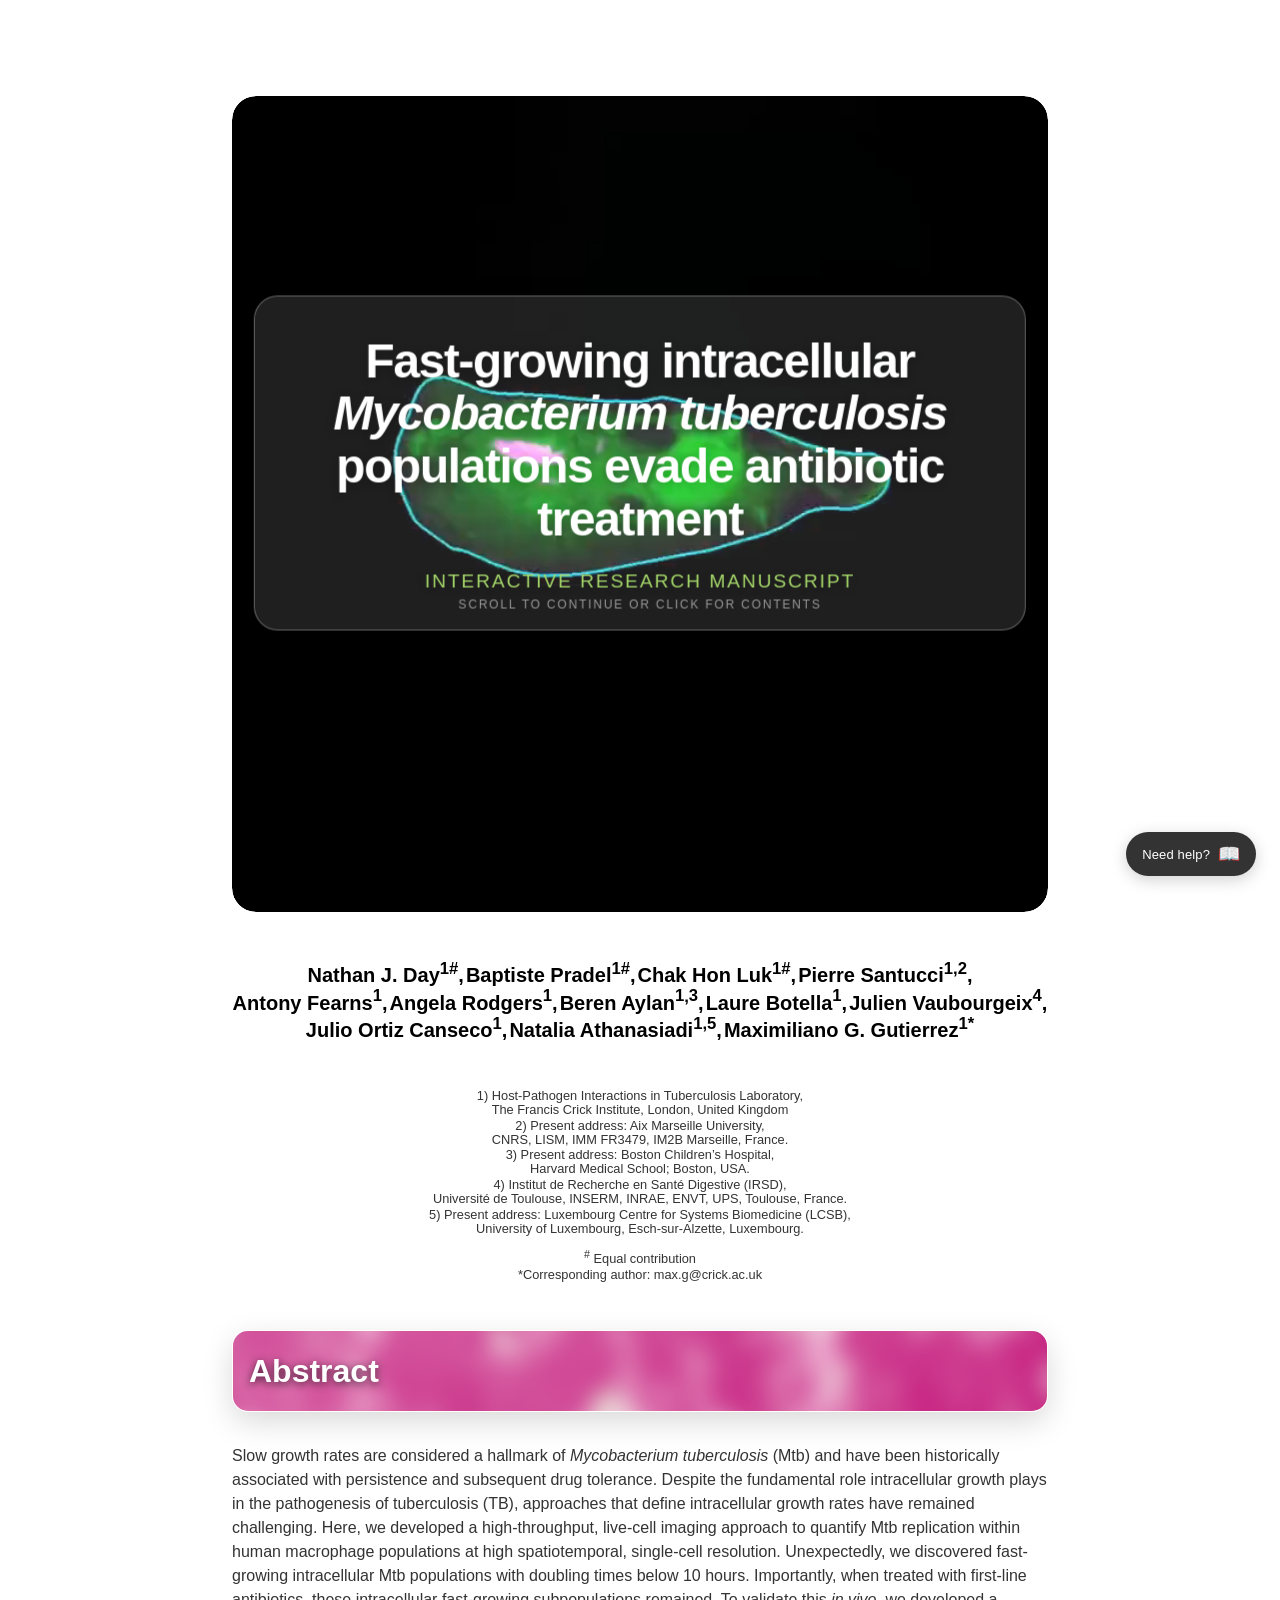
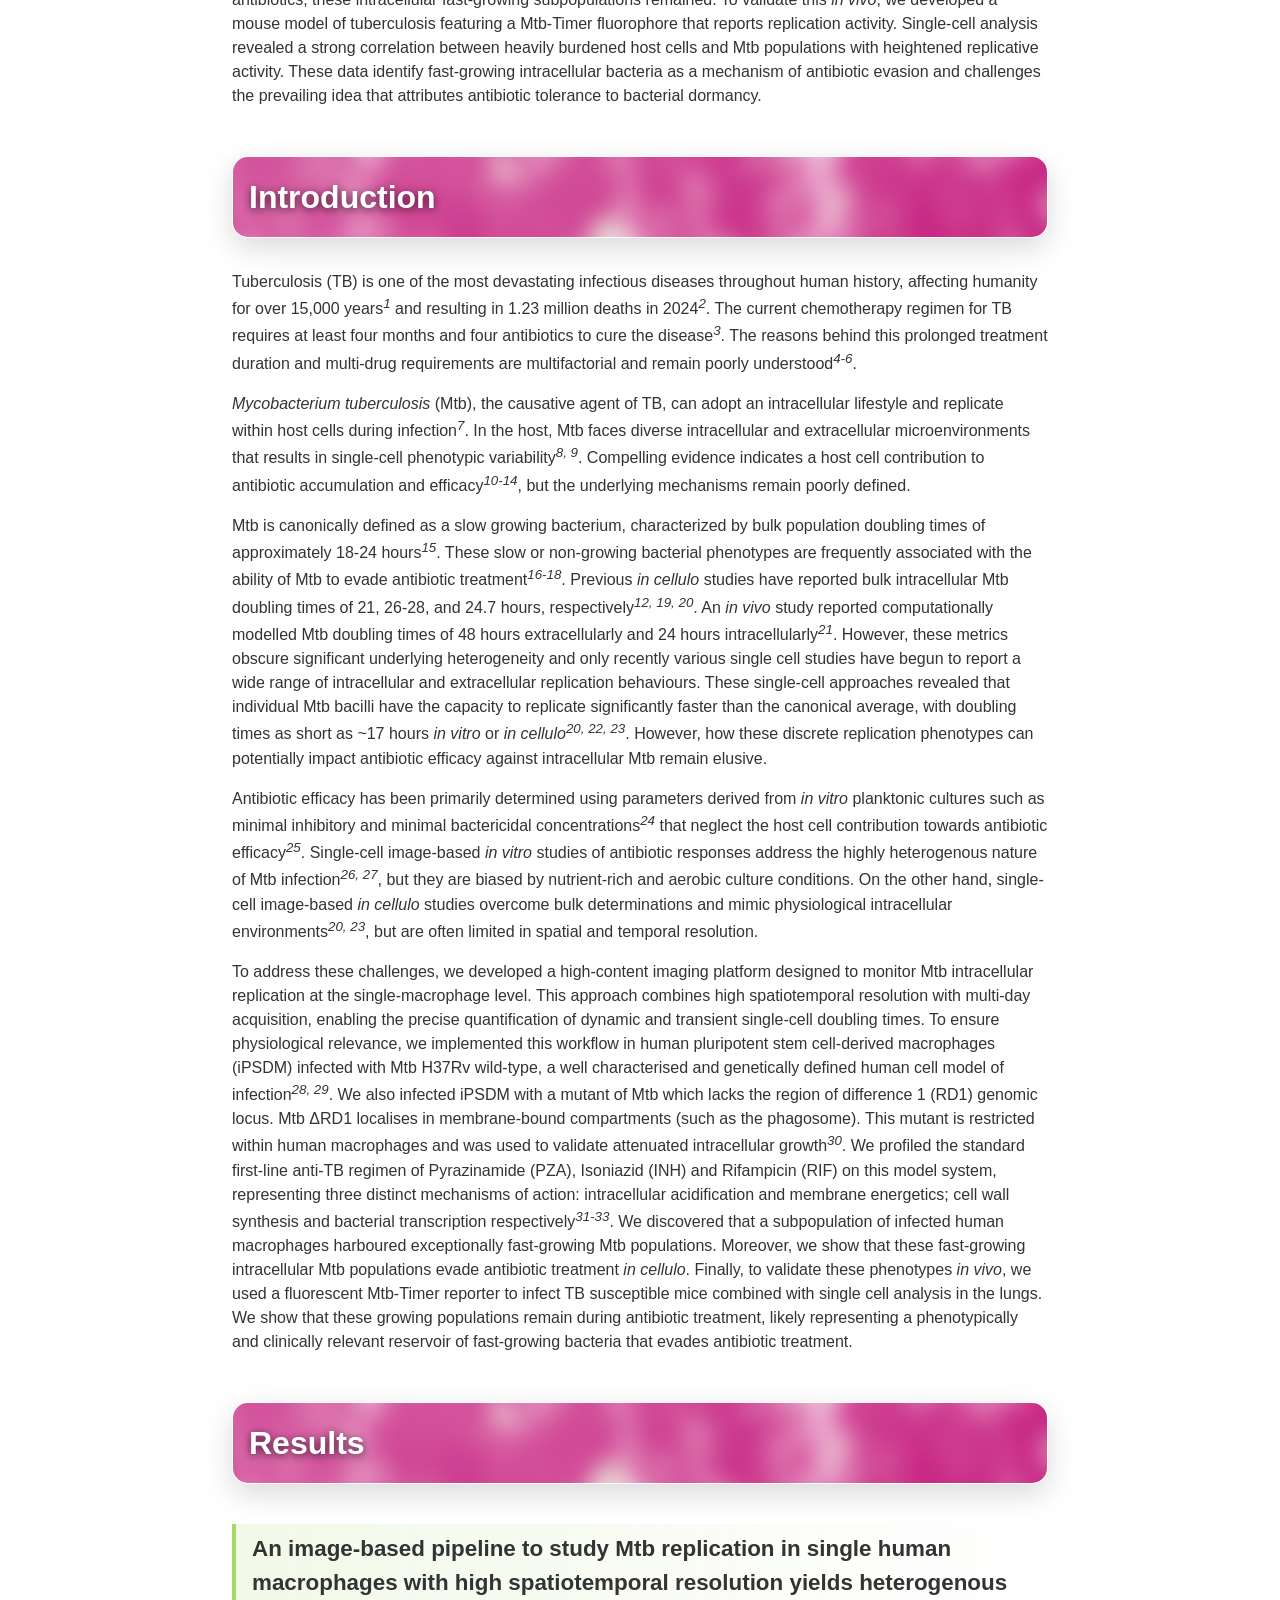
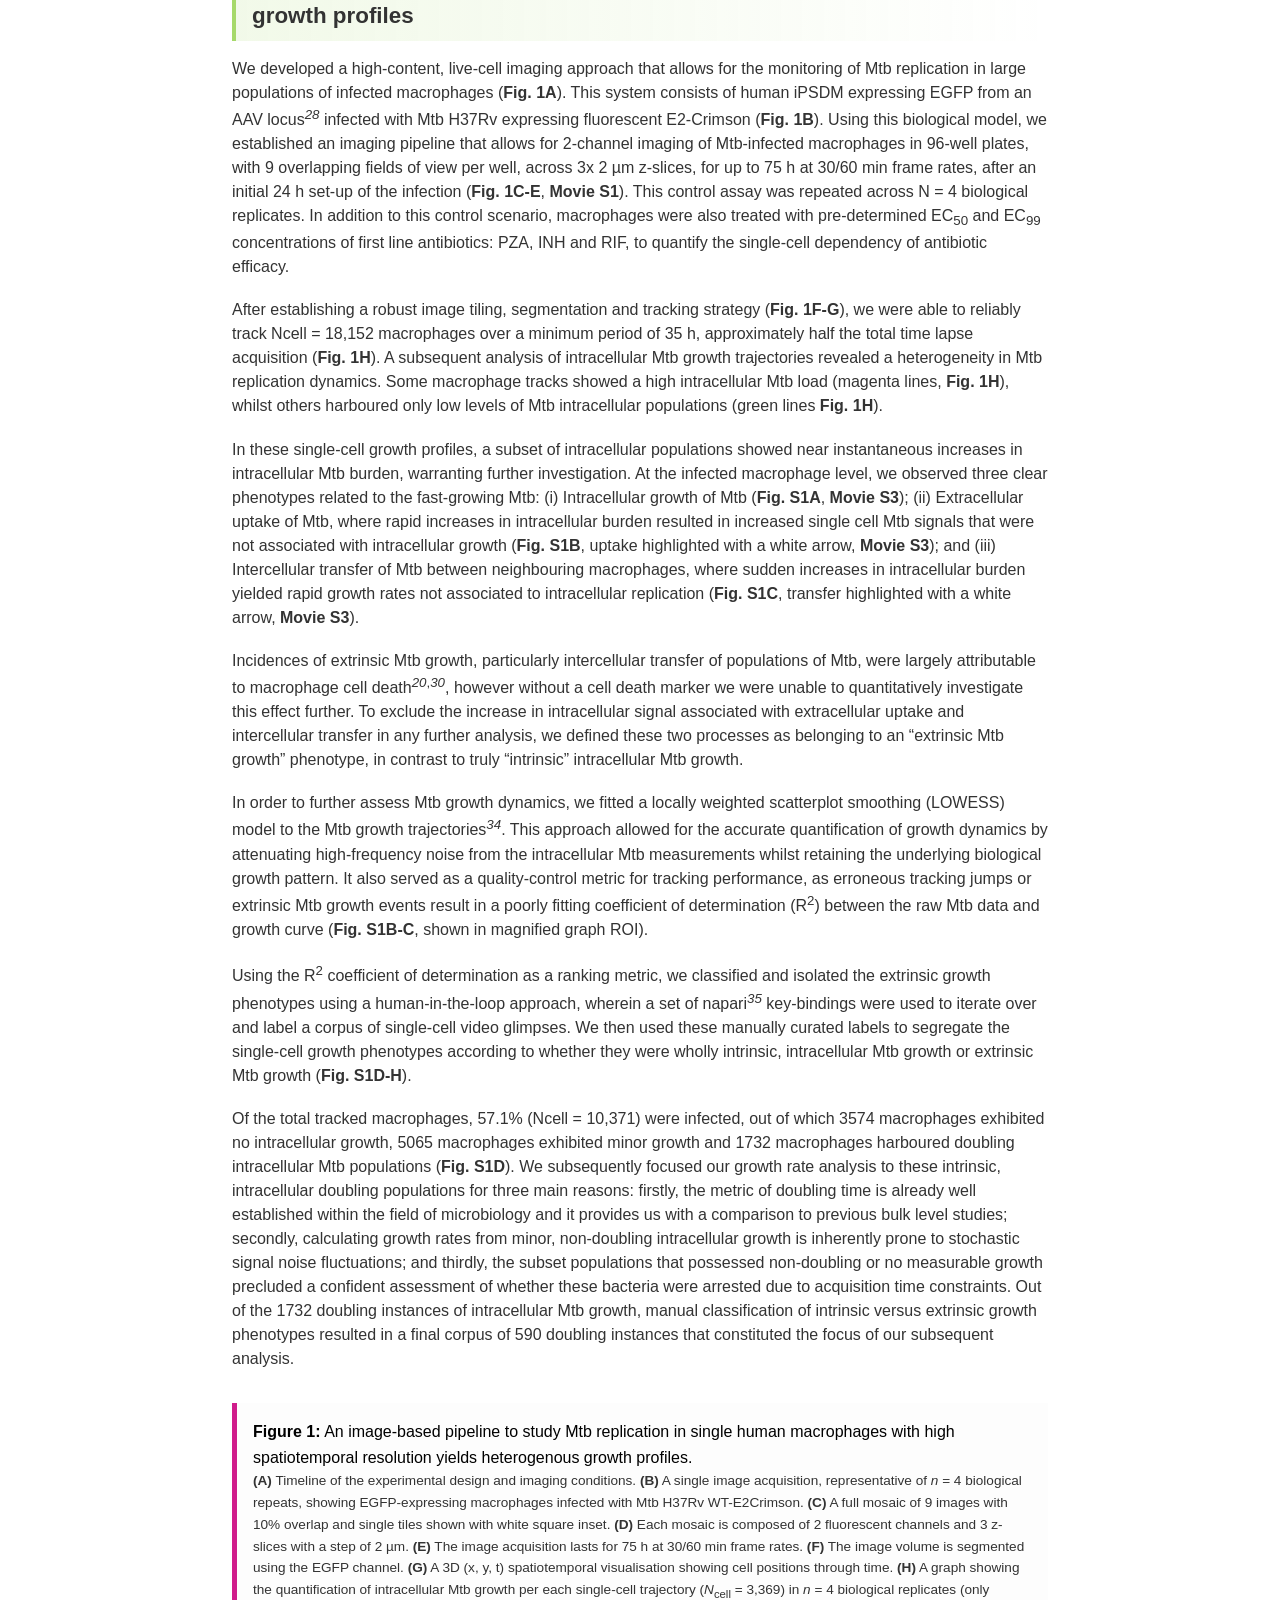
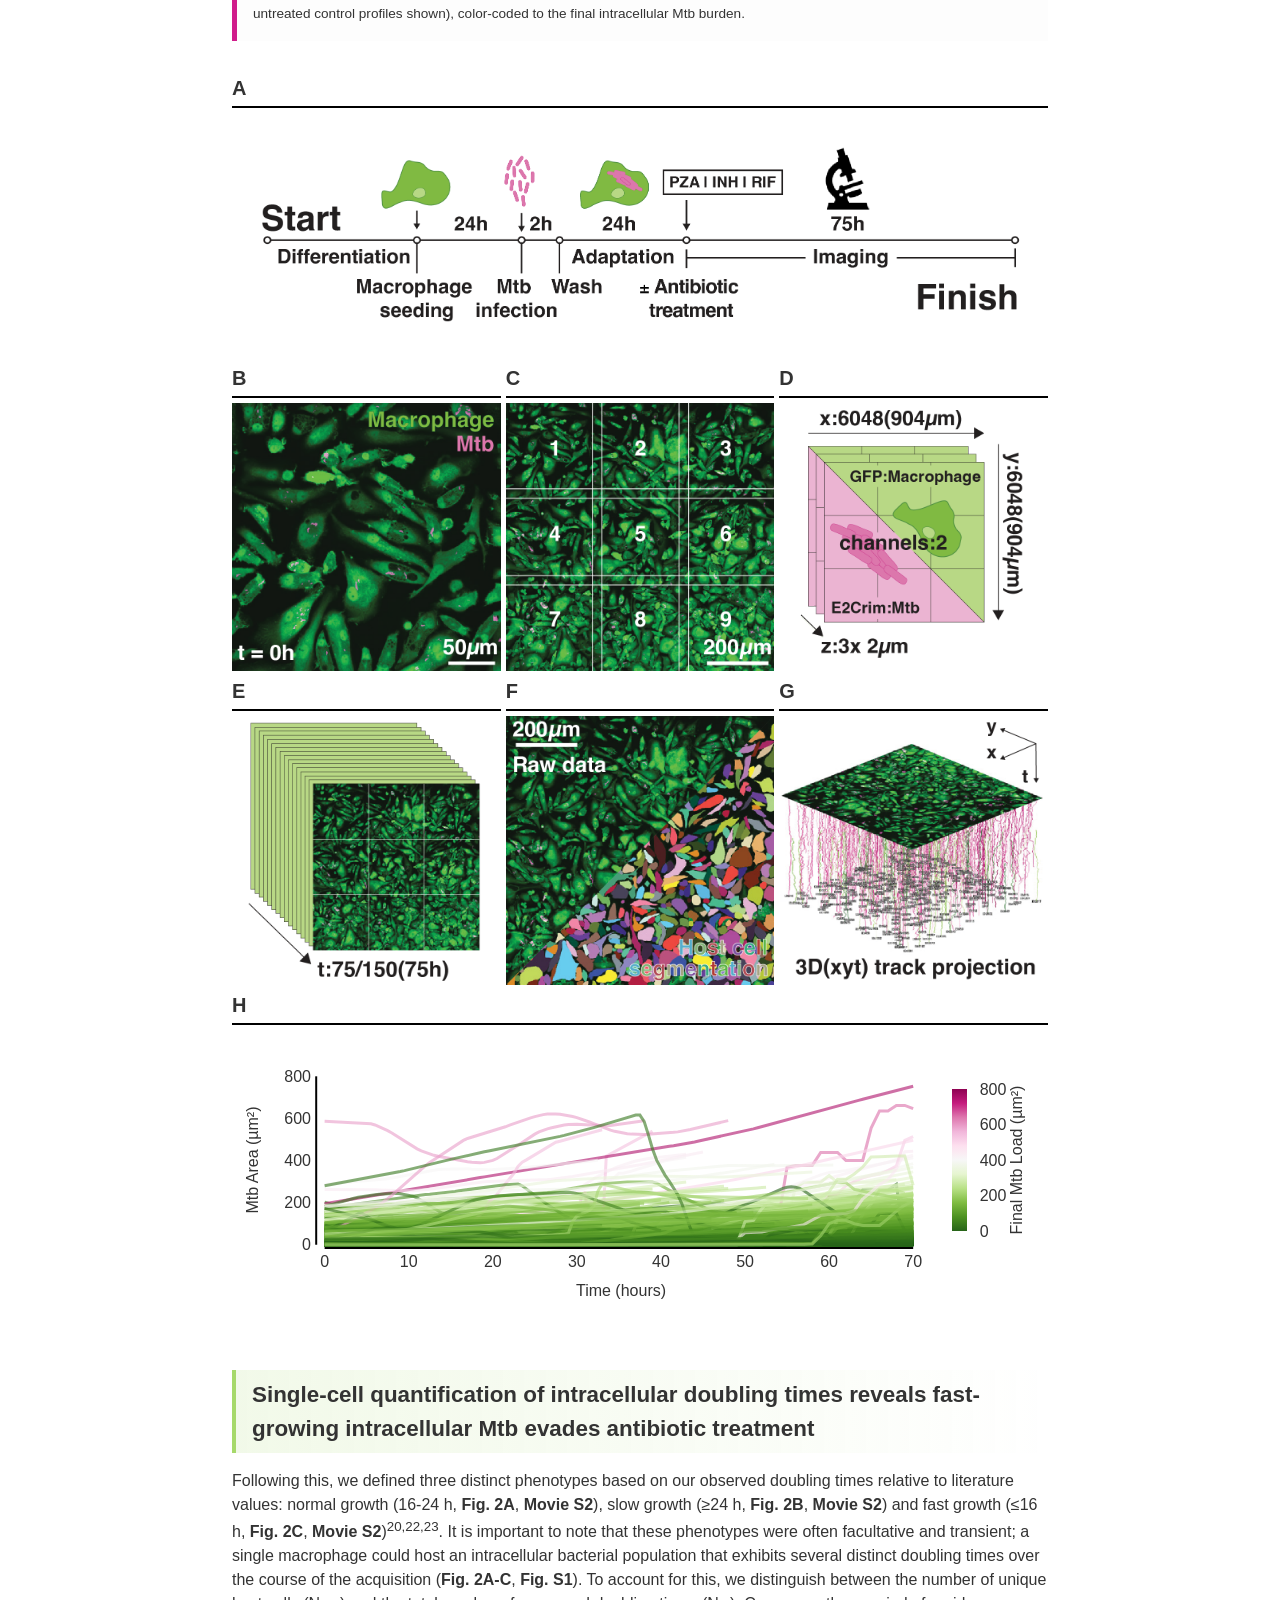
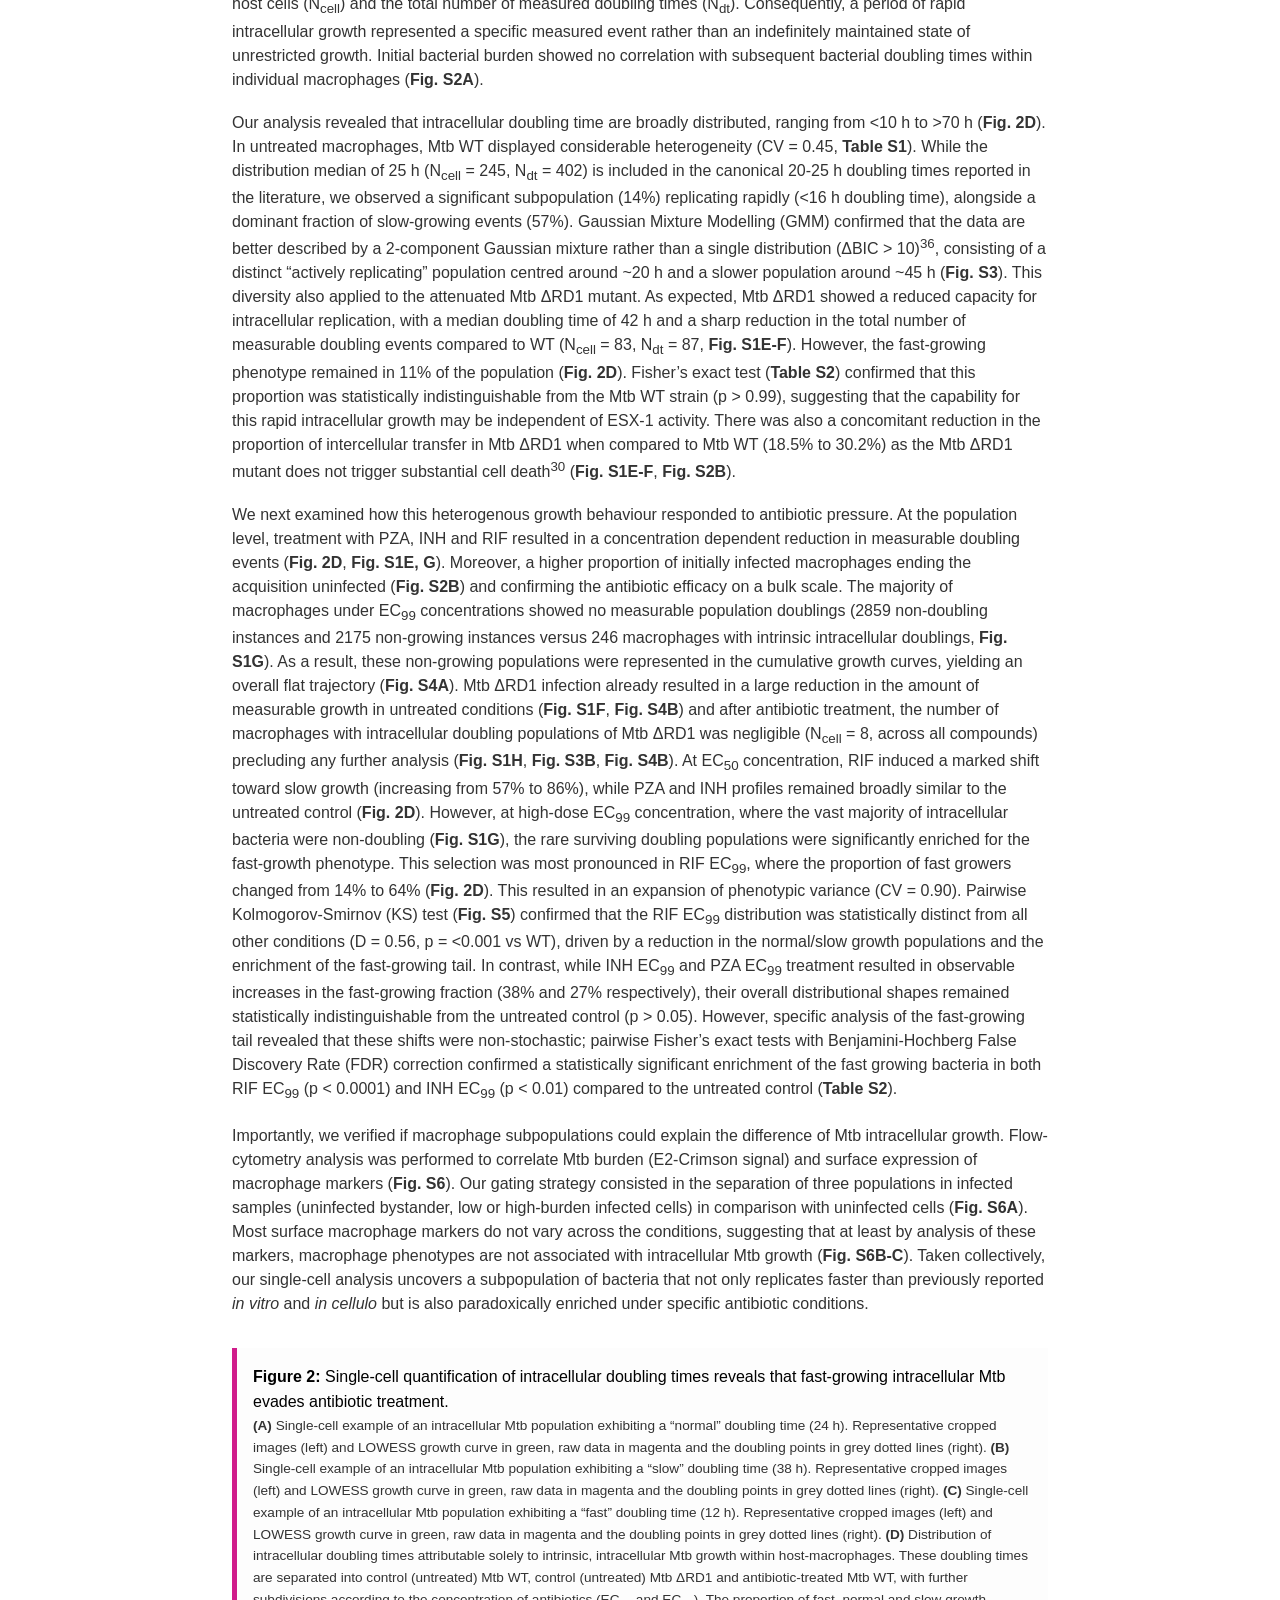
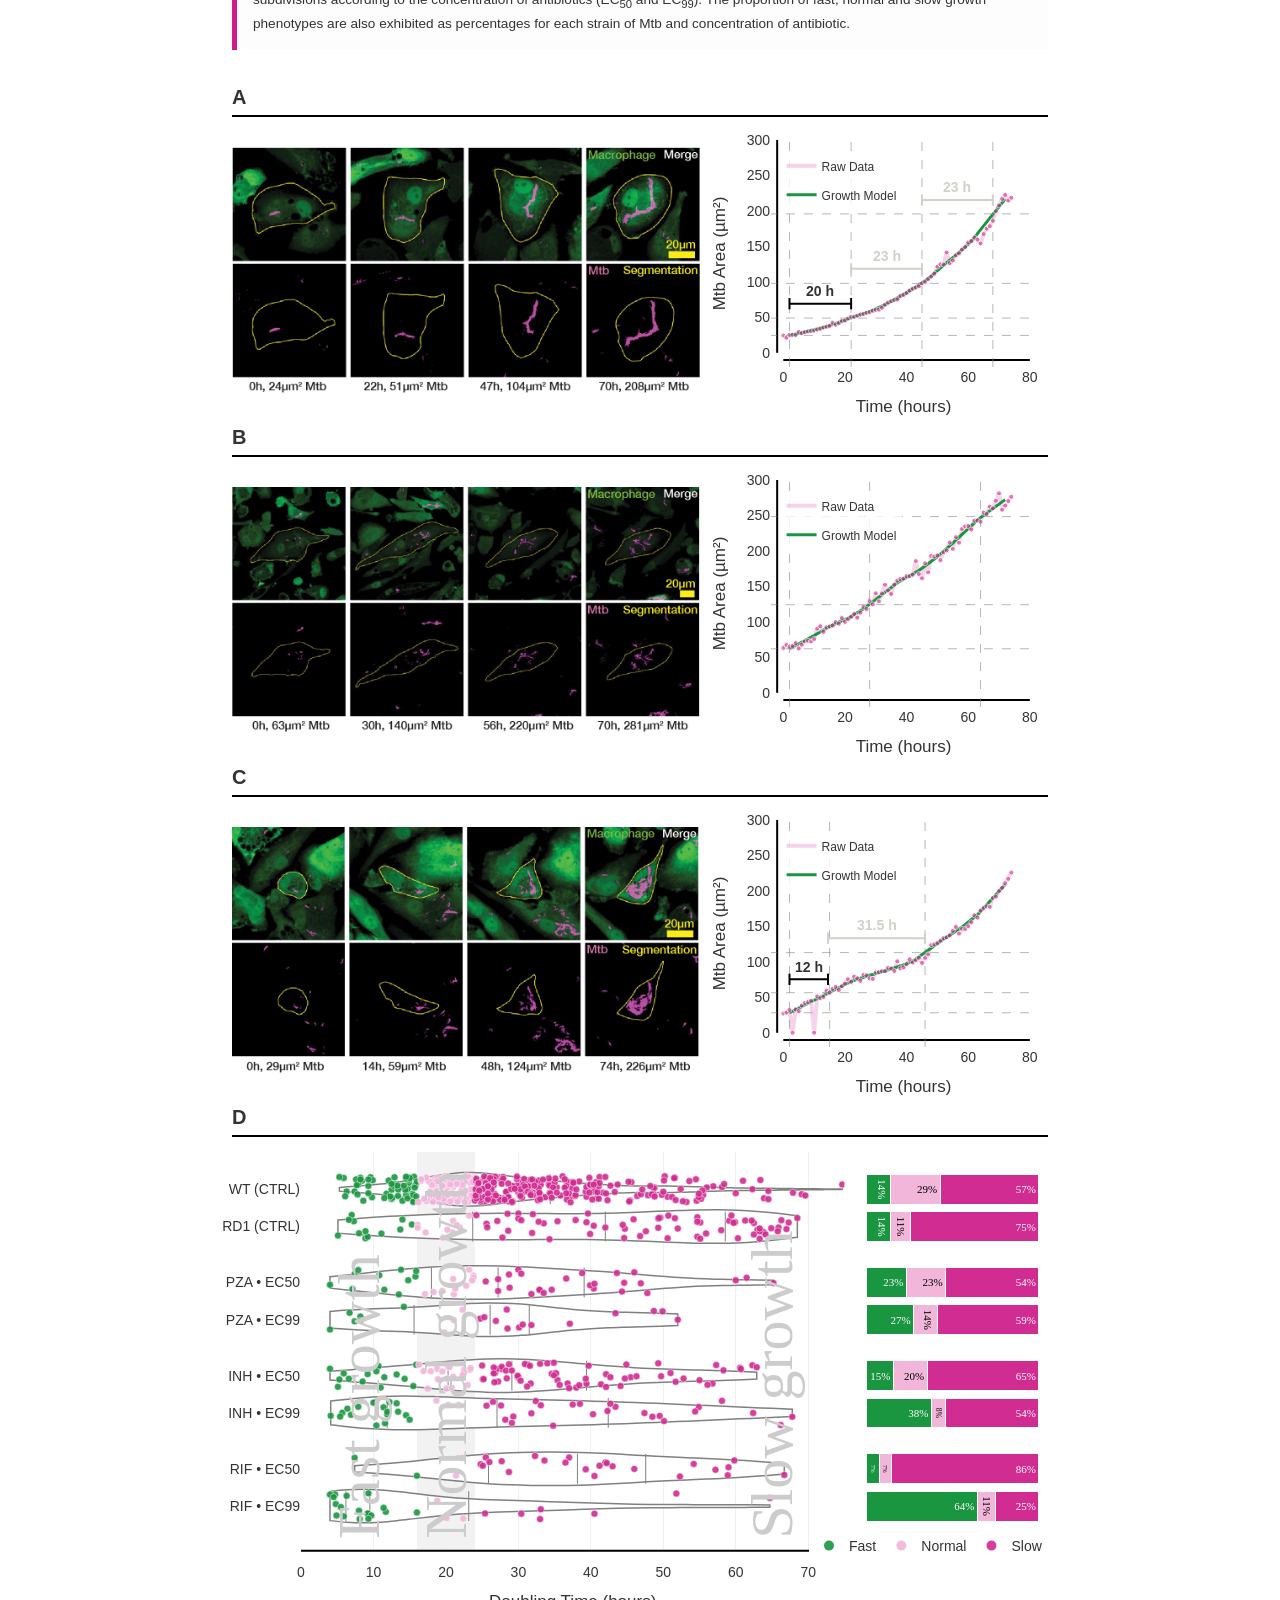
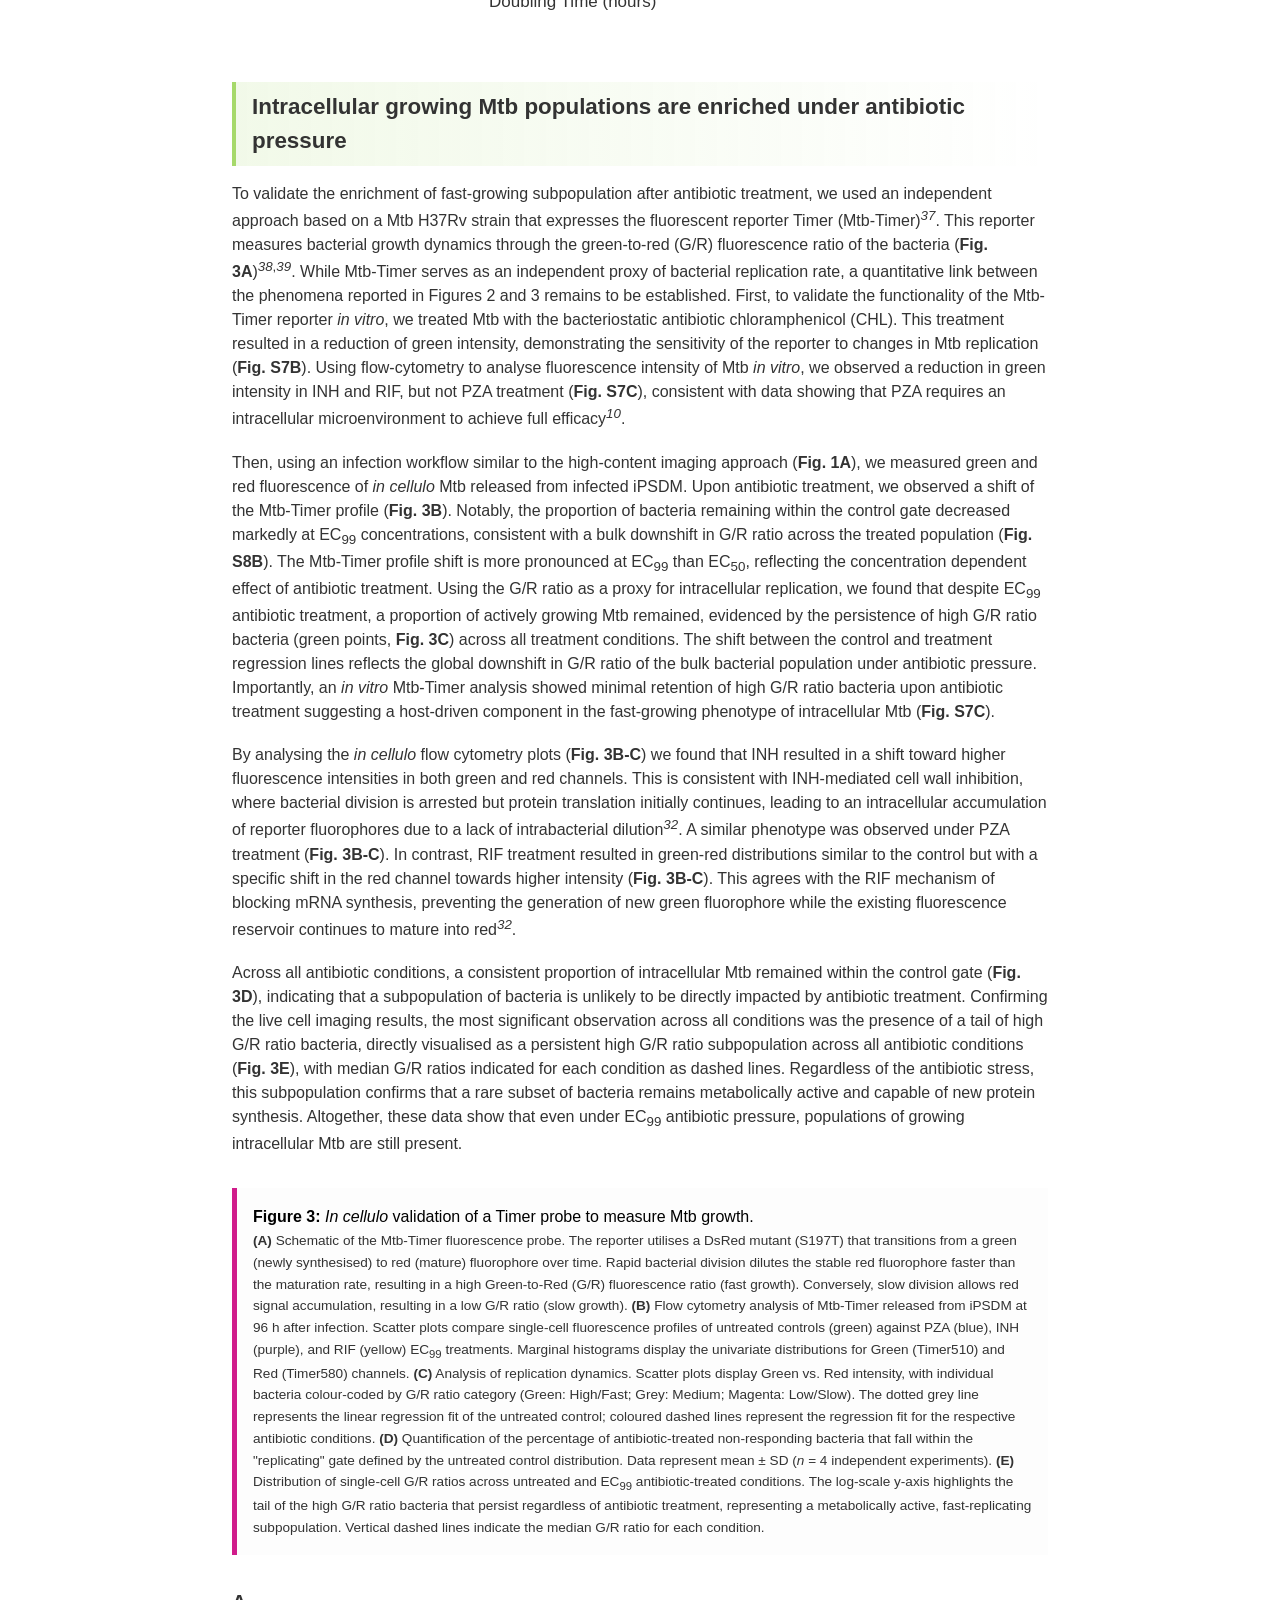
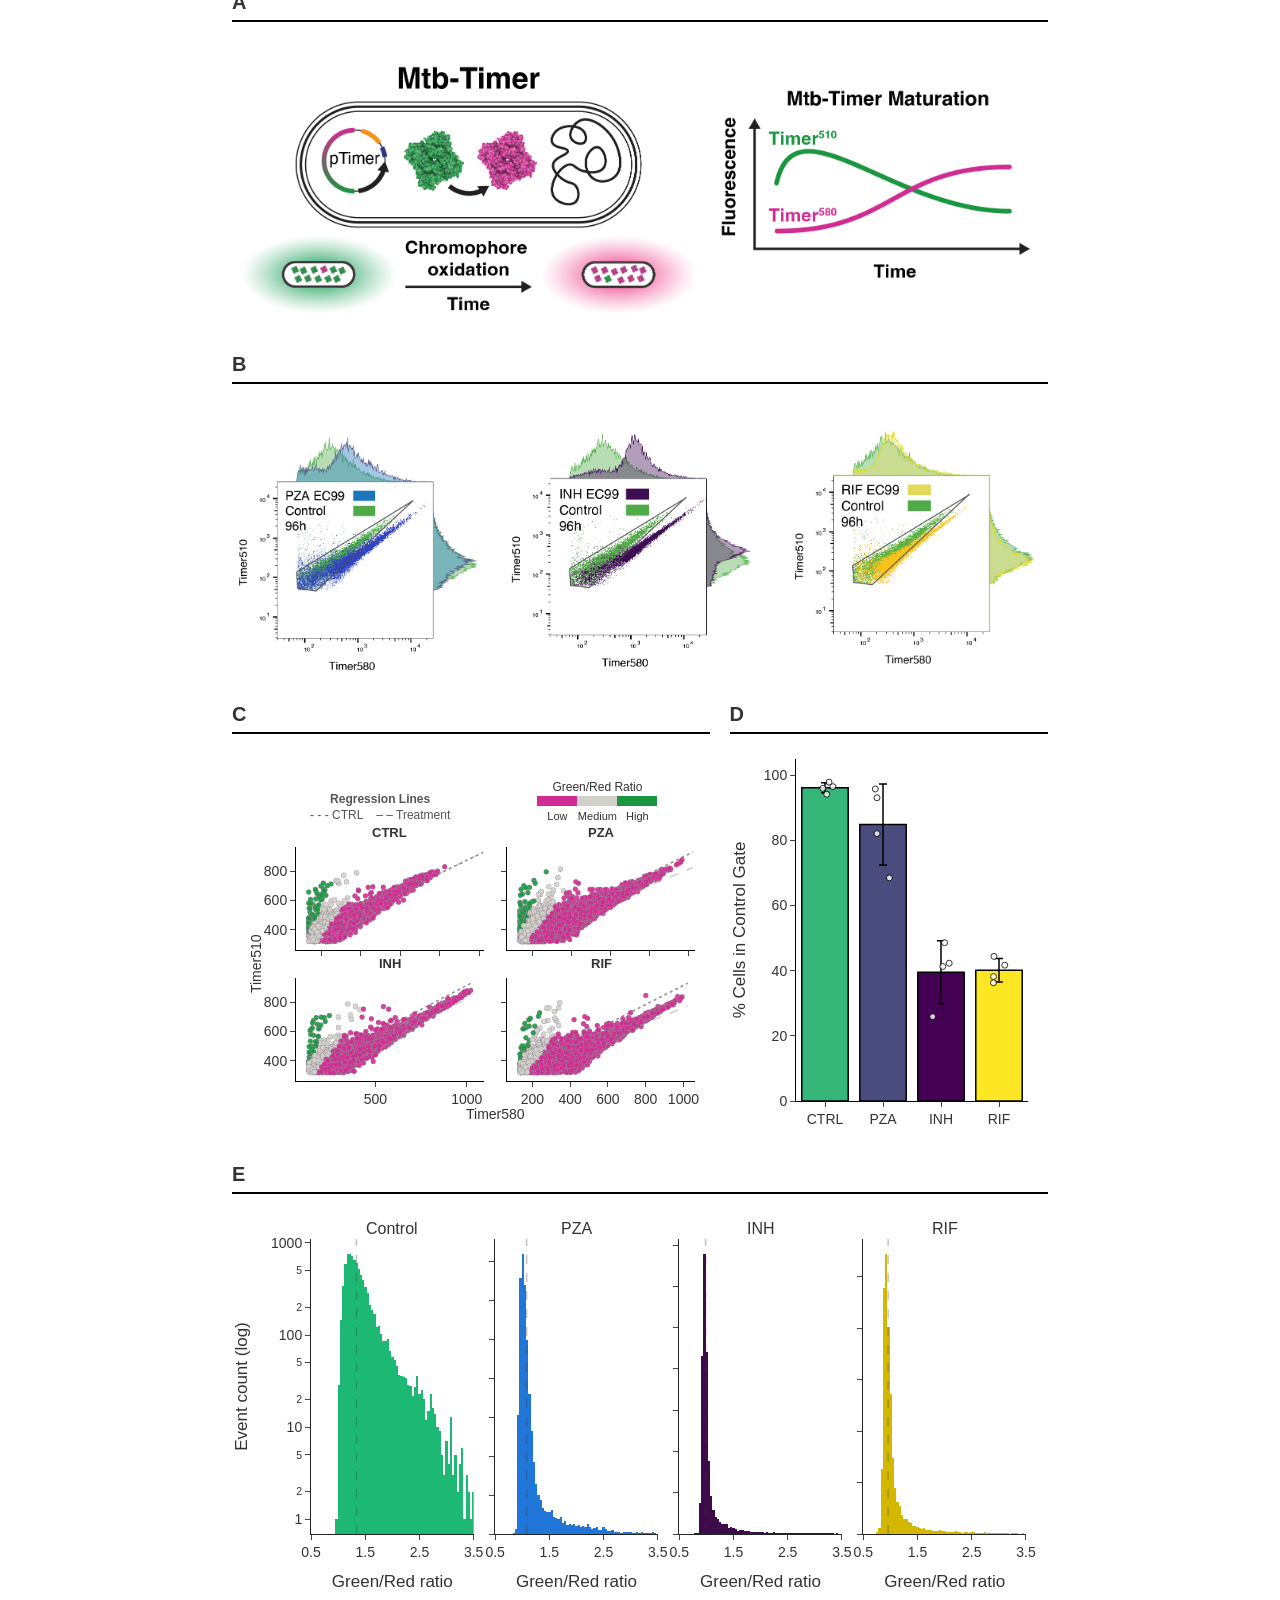
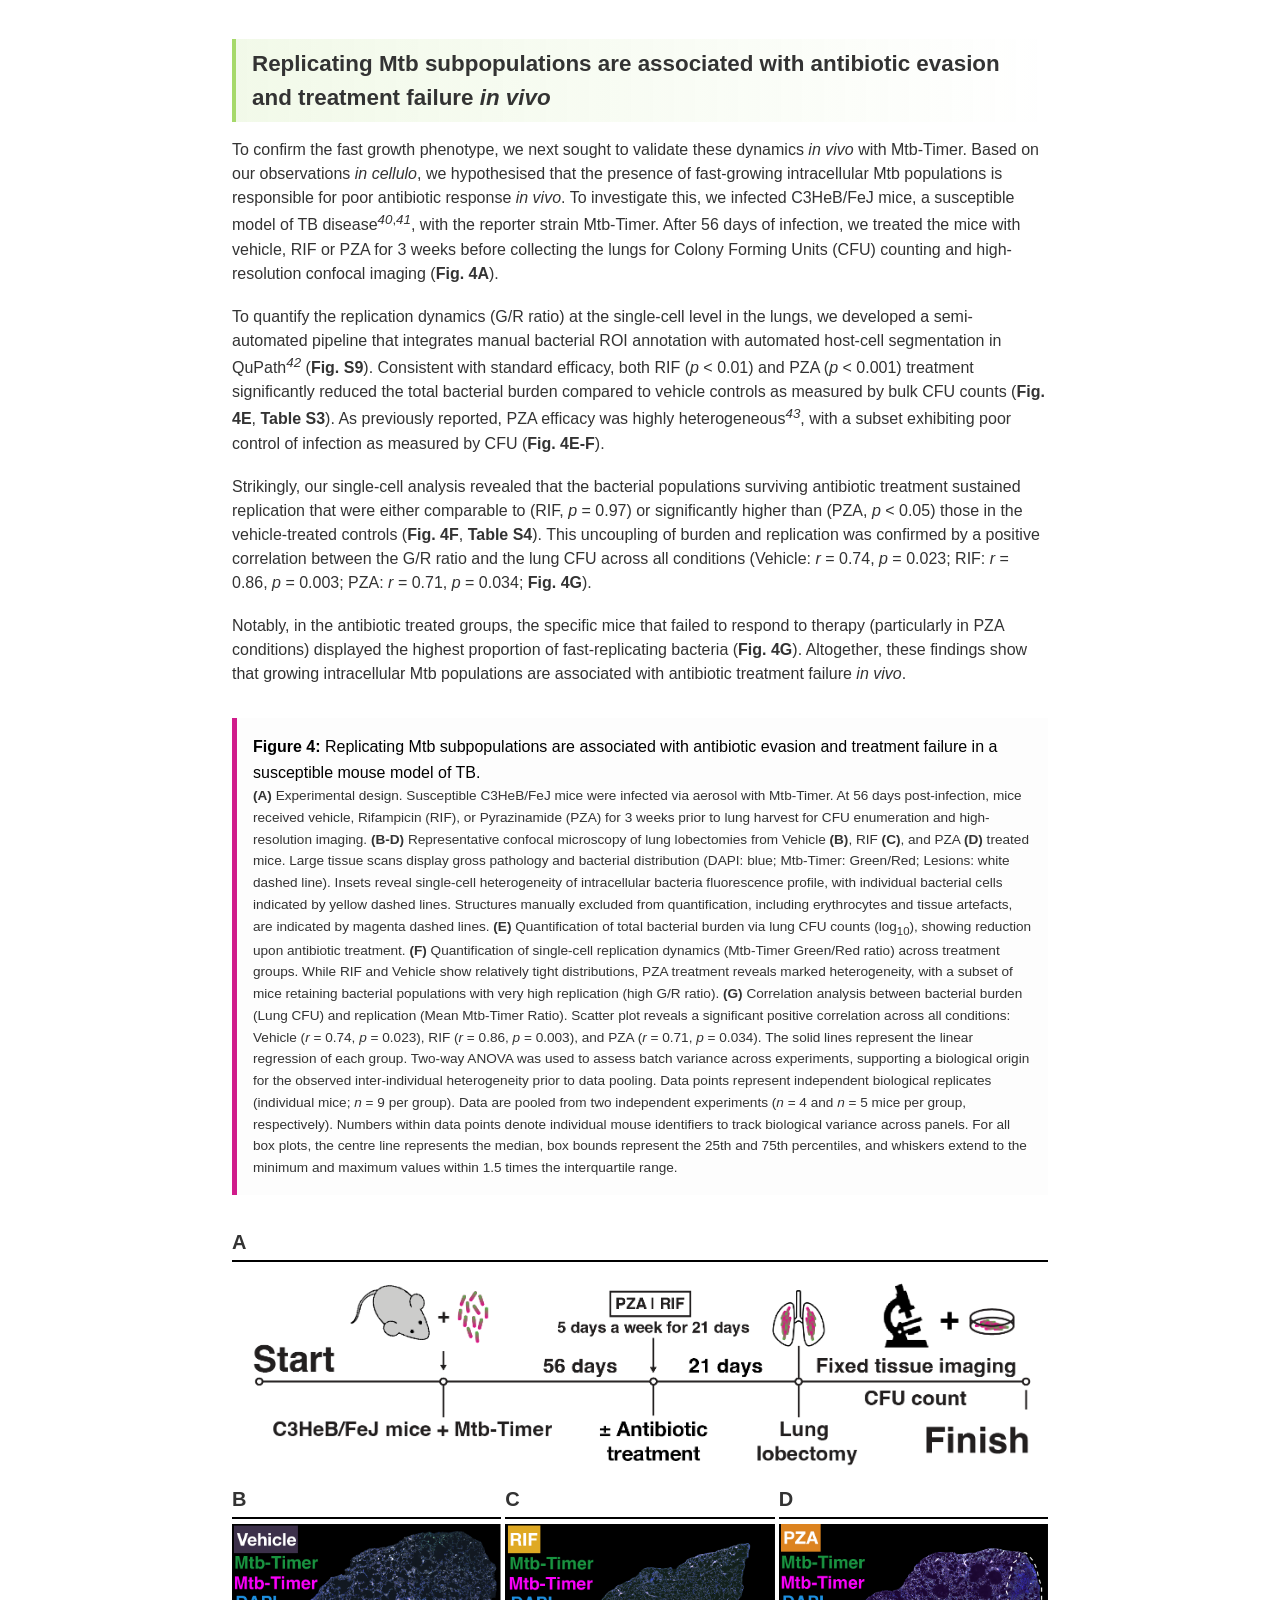
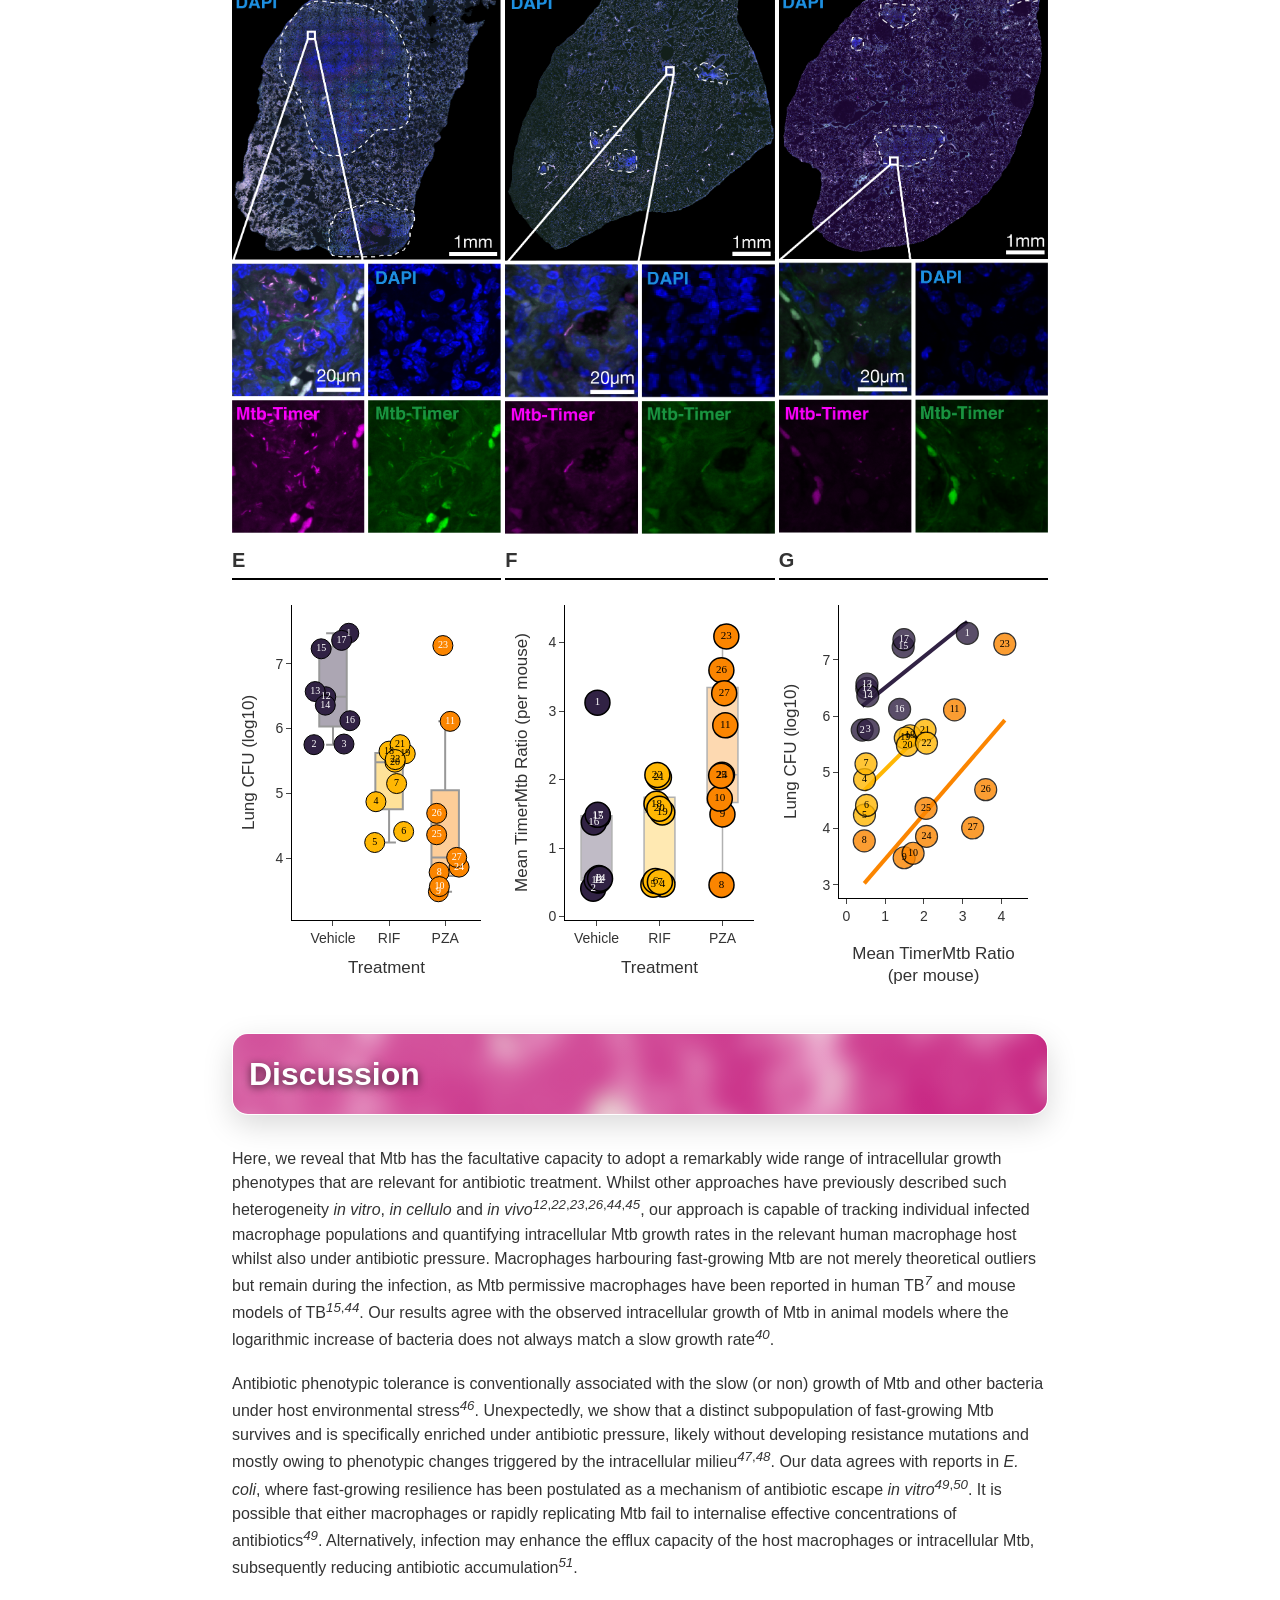
==== commit 67e24131: "Sync interactive manuscript with accepted docx; rework title-card intro Fix author order (Santucci t" ====
--- a/docs/index.html
+++ b/docs/index.html
@@ -33,8 +33,8 @@
                 <div class="title-card-flipper">
                     <div class="title-card-front">
                         <div class="title-container">
-                            <img src="images/landing_img.png" class="title-image title-poster" alt="Mtb Analysis">
-                            <video class="title-video" autoplay muted loop playsinline>
+                            <img src="images/landing_first_frame.png" class="title-image title-poster" alt="Mtb Analysis">
+                            <video class="title-video" muted loop playsinline preload="auto">
                                 <source src="images/landing_vid.mp4" type="video/mp4">
                             </video>
                             <div class="overlay">
@@ -46,8 +46,8 @@
                     </div>
                     <div class="title-card-back">
                         <div class="title-container toc-container">
-                                <img src="images/landing_img.png" class="title-image title-poster" alt="Mtb Analysis">
-                                <video class="title-video" autoplay muted loop playsinline>
+                                <img src="images/landing_first_frame.png" class="title-image title-poster" alt="Mtb Analysis">
+                                <video class="title-video" muted loop playsinline preload="auto">
                                     <source src="images/landing_vid.mp4" type="video/mp4">
                                 </video>                            
                                 <div class="overlay toc-overlay">
@@ -64,7 +64,7 @@
      <section class="author-info">
             <div class="authors">
                 <div class="author-dropdown" tabindex="0">
-                    Nathan J. Day<a href="#aff1"><sup>1</sup></a>,
+                    Nathan J. Day<a href="#aff1"><sup>1</sup></a><a href="#equal-contrib"><sup>#</sup></a>,
                     <div class="dropdown-content">
                         <a href="https://www.crick.ac.uk/research/find-a-researcher/nathan-day" target="_blank" rel="noopener noreferrer">Institute Profile</a>
                         <a href="https://orcid.org/0000-0002-9141-3833" target="_blank" rel="noopener noreferrer">ORCID iD</a>
@@ -73,7 +73,7 @@
                 </div>
 
                 <div class="author-dropdown" tabindex="0">
-                    Baptiste Pradel<a href="#aff1"><sup>1</sup></a>,
+                    Baptiste Pradel<a href="#aff1"><sup>1</sup></a><a href="#equal-contrib"><sup>#</sup></a>,
                     <div class="dropdown-content">
                         <a href="https://www.crick.ac.uk/research/find-a-researcher/baptiste-pradel" target="_blank" rel="noopener noreferrer">Institute Profile</a>
                         <a href="https://orcid.org/0009-0007-6565-3693" target="_blank" rel="noopener noreferrer">ORCID iD</a>
@@ -81,10 +81,18 @@
                 </div>
 
                 <div class="author-dropdown" tabindex="0">
-                    Chak Hon Luk<a href="#aff1"><sup>1</sup></a>,
+                    Chak Hon Luk<a href="#aff1"><sup>1</sup></a><a href="#equal-contrib"><sup>#</sup></a>,
                     <div class="dropdown-content">
                         <a href="https://www.crick.ac.uk/research/find-a-researcher/jakson-luk" target="_blank" rel="noopener noreferrer">Institute Profile</a>
                         <a href="https://orcid.org/0000-0002-5155-2257" target="_blank" rel="noopener noreferrer">ORCID iD</a>
+                    </div>
+                </div>
+
+                <div class="author-dropdown" tabindex="0">
+                    Pierre Santucci<a href="#aff1"><sup>1</sup></a><sup>,</sup><a href="#aff2"><sup>2</sup></a>,
+                    <div class="dropdown-content">
+                        <a href="https://lism.imm.cnrs.fr/member/pierre-santucci/" target="_blank" rel="noopener noreferrer">Institute Profile</a>
+                        <a href="https://orcid.org/0000-0002-6291-3425" target="_blank" rel="noopener noreferrer">ORCID iD</a>
                     </div>
                 </div>
 
@@ -105,14 +113,6 @@
                 </div>
 
                 <div class="author-dropdown" tabindex="0">
-                    Pierre Santucci<a href="#aff1"><sup>1</sup></a><sup>,</sup><a href="#aff2"><sup>2</sup></a>,
-                    <div class="dropdown-content">
-                        <a href="https://lism.imm.cnrs.fr/member/pierre-santucci/" target="_blank" rel="noopener noreferrer">Institute Profile</a>
-                        <a href="https://orcid.org/0000-0002-6291-3425" target="_blank" rel="noopener noreferrer">ORCID iD</a>
-                    </div>
-                </div>
-
-                <div class="author-dropdown" tabindex="0">
                     Beren Aylan<a href="#aff1"><sup>1</sup></a><sup>,</sup><a href="#aff3"><sup>3</sup></a>,
                     <div class="dropdown-content">
                         <a href="https://kirchhausen.hms.harvard.edu/people/beren-aylan-phd" target="_blank" rel="noopener noreferrer">Institute Profile</a>
@@ -160,28 +160,21 @@
                     </div>
                 </div>
             </div>
-                <div class="equal-contribution">
-                    <p>Equal contribution</p>
-                </div>
-                <div class="corresponding-author">
-                    <address>
-                        *Corresponding author: <span id="email-placeholder"></span>
-                    </address>
-                </div>
-
+            <div class="affiliations" style="margin-top: 3rem;">
+                <address>1) <a id="aff1" href="https://www.crick.ac.uk/" target="_blank" rel="noopener noreferrer">Host-Pathogen Interactions in Tuberculosis Laboratory, <br>The Francis Crick Institute, London, United Kingdom</a></address>
+                <address>2) Present address: <a id="aff2" href="https://www.univ-amu.fr/" target="_blank" rel="noopener noreferrer">Aix Marseille University, <br>CNRS, LISM, IMM FR3479, IM2B Marseille, France.</a></address>
+                <address>3) Present address: <a id="aff3" href="https://hms.harvard.edu/" target="_blank" rel="noopener noreferrer">Boston Children’s Hospital, <br>Harvard Medical School; Boston, USA.</a></address>
+                <address>4) <a id="aff4" href="https://www.irsd.fr/" target="_blank" rel="noopener noreferrer">Institut de Recherche en Santé Digestive (IRSD), <br>Université de Toulouse, INSERM, INRAE, ENVT, UPS, Toulouse, France.</a></address>
+                <address>5) Present address: <a id="aff5" href="https://www.uni.lu/" target="_blank" rel="noopener noreferrer">Luxembourg Centre for Systems Biomedicine (LCSB), <br>University of Luxembourg, Esch-sur-Alzette, Luxembourg.</a></address>
+                <address id="equal-contrib" style="text-align:center; margin-top:0.9em;"><sup>#</sup> Equal contribution</address>
+                <address style="text-align:center;">*Corresponding author: <span id="email-placeholder"></span></address>
+            </div>
                 <script>
                     const user = "max.g";
                     const domain = "crick.ac.uk";
                     const element = document.getElementById('email-placeholder');
                     element.innerHTML = `<a href="mailto:${user}@${domain}">${user}@${domain}</a>`;
                 </script>
-            <div class="affiliations">
-                <address>1) <a id="aff1" href="https://www.crick.ac.uk/" target="_blank" rel="noopener noreferrer">Host-Pathogen Interactions in Tuberculosis Laboratory, <br>The Francis Crick Institute, London, United Kingdom</a></address>
-                <address>2) Present address: <a id="aff2" href="https://www.univ-amu.fr/" target="_blank" rel="noopener noreferrer">Aix Marseille University, <br>CNRS, LISM, IMM FR3479, IM2B Marseille, France.</a></address>
-                <address>3) Present address: <a id="aff3" href="https://hms.harvard.edu/" target="_blank" rel="noopener noreferrer">Boston Children’s Hospital, <br>Harvard Medical School; Boston, USA.</a></address>
-                <address>4) <a id="aff4" href="https://www.irsd.fr/" target="_blank" rel="noopener noreferrer">Institut de Recherche en Santé Digestive (IRSD), <br>Université de Toulouse, INSERM, INRAE, ENVT, UPS, Toulouse, France.</a></address>
-                <address>5) Present address: <a id="aff5" href="https://www.uni.lu/" target="_blank" rel="noopener noreferrer">Luxembourg Centre for Systems Biomedicine (LCSB), <br>University of Luxembourg, Esch-sur-Alzette, Luxembourg.</a></address>
-            </div>
         </section>
 
             <section id="abstract" class="abstract">
@@ -451,7 +444,7 @@
                         <div class="results-text">
                             <p>To validate the enrichment of fast-growing subpopulation after antibiotic treatment, we used an independent approach based on a Mtb H37Rv strain that expresses the fluorescent reporter Timer (Mtb-Timer)<sup><a href="#ref37">37</a></sup>. This reporter measures bacterial growth dynamics through the green-to-red (G/R) fluorescence ratio of the bacteria (<a href="#F3A">Fig. 3A</a>)<sup><a href="#ref38">38</a>,<a href="#ref39">39</a></sup>. While Mtb-Timer serves as an independent proxy of bacterial replication rate, a quantitative link between the phenomena reported in Figures 2 and 3 remains to be established. First, to validate the functionality of the Mtb-Timer reporter <i>in vitro</i>, we treated Mtb with the bacteriostatic antibiotic chloramphenicol (CHL). This treatment resulted in a reduction of green intensity, demonstrating the sensitivity of the reporter to changes in Mtb replication (<a href="#SF7">Fig. S7B</a>). Using flow-cytometry to analyse fluorescence intensity of Mtb <i>in vitro</i>, we observed a reduction in green intensity in INH and RIF, but not PZA treatment (<a href="#SF7">Fig. S7C</a>), consistent with data showing that PZA requires an intracellular microenvironment to achieve full efficacy<sup><a href="#ref10">10</a></sup>.</p>
 
-                            <p>Then, using an infection workflow similar to the high-content imaging approach (<a href="#F1A">Fig. 1A</a>), we measured green and red fluorescence of <i>in cellulo</i> Mtb released from infected iPSDM. Upon antibiotic treatment, we observed a shift of the Mtb-Timer profile (<a href="#F3B">Fig. 3B</a>). Notably, the proportion of bacteria remaining within the control gate decreased markedly at EC<sub>99</sub> concentrations, consistent with a bulk downshift in G/R ratio across the treated population (<a href="#SF7">Fig. S8B</a>). The Mtb-Timer profile shift is more pronounced at EC<sub>99</sub> than EC<sub>50</sub>, reflecting the concentration dependent effect of antibiotic treatment. Using the G/R ratio as a proxy for intracellular replication, we found that despite EC<sub>99</sub> antibiotic treatment, a proportion of actively growing Mtb remained, evidenced by the persistence of high G/R ratio bacteria (green points, <a href="#F3C">Fig. 3C</a>) across all treatment conditions. The shift between the control and treatment regression lines reflects the global downshift in G/R ratio of the bulk bacterial population under antibiotic pressure. Importantly, an <i>in vitro</i> Mtb-Timer analysis showed minimal retention of high G/R ratio bacteria upon antibiotic treatment suggesting a host-driven component in the fast-growing phenotype of intracellular Mtb (<a href="#SF7">Fig. S7C</a>).</p>
+                            <p>Then, using an infection workflow similar to the high-content imaging approach (<a href="#F1A">Fig. 1A</a>), we measured green and red fluorescence of <i>in cellulo</i> Mtb released from infected iPSDM. Upon antibiotic treatment, we observed a shift of the Mtb-Timer profile (<a href="#F3B">Fig. 3B</a>). Notably, the proportion of bacteria remaining within the control gate decreased markedly at EC<sub>99</sub> concentrations, consistent with a bulk downshift in G/R ratio across the treated population (<a href="#SF8">Fig. S8B</a>). The Mtb-Timer profile shift is more pronounced at EC<sub>99</sub> than EC<sub>50</sub>, reflecting the concentration dependent effect of antibiotic treatment. Using the G/R ratio as a proxy for intracellular replication, we found that despite EC<sub>99</sub> antibiotic treatment, a proportion of actively growing Mtb remained, evidenced by the persistence of high G/R ratio bacteria (green points, <a href="#F3C">Fig. 3C</a>) across all treatment conditions. The shift between the control and treatment regression lines reflects the global downshift in G/R ratio of the bulk bacterial population under antibiotic pressure. Importantly, an <i>in vitro</i> Mtb-Timer analysis showed minimal retention of high G/R ratio bacteria upon antibiotic treatment suggesting a host-driven component in the fast-growing phenotype of intracellular Mtb (<a href="#SF7">Fig. S7C</a>).</p>
 
                             <p>By analysing the <i>in cellulo</i> flow cytometry plots (<a href="#F3B">Fig. 3B-C</a>) we found that INH resulted in a shift toward higher fluorescence intensities in both green and red channels. This is consistent with INH-mediated cell wall inhibition, where bacterial division is arrested but protein translation initially continues, leading to an intracellular accumulation of reporter fluorophores due to a lack of intrabacterial dilution<sup><a href="#ref32">32</a></sup>. A similar phenotype was observed under PZA treatment (<a href="#F3B">Fig. 3B-C</a>). In contrast, RIF treatment resulted in green-red distributions similar to the control but with a specific shift in the red channel towards higher intensity (<a href="#F3B">Fig. 3B-C</a>). This agrees with the RIF mechanism of blocking mRNA synthesis, preventing the generation of new green fluorophore while the existing fluorescence reservoir continues to mature into red<sup><a href="#ref32">32</a></sup>.</p>
 
@@ -633,40 +626,35 @@
 
             <section id="materials-and-methods" class="methods-section">
                 <h2 class="glass-heading">Methods</h2>
-                <h3>Cell culture and differentiation</h3>
-                <h4><i>M. tuberculosis</i> culture</h4>
+                <h3><i>M. tuberculosis</i> culture</h3>
                 <div class="results-text">
                     <p>Fluorescent <i>M. tuberculosis</i> H37Rv pTEC19 WT and &Delta;RD1 strains were used in this study<sup><a href="#ref10">10</a></sup>. <i>M. tuberculosis</i> H37Rv pGMEH-Pml-DsRed1E5-0X0 WT strain (Mtb-Timer) was generated in this study by electroporation as previously described<sup><a href="#ref63">63</a></sup>. All strains were grown in Middlebrook 7H9 broth supplemented with 0.2% glycerol, 0.05% Tween-80, 10% ADC and 50 mg/L Hygromycin B as a selection marker for fluorescent strains. Bacterial cultures were incubated at 37 &deg;C with rotation in 50 mL conical tubes.</p>
                 </div>
 
-                <h4>Human iPSC culture</h4>
+                <h3>Human iPSC culture</h3>
                 <div class="results-text">
                     <p>KOLF2-C1 AAVS1:EGFP human iPSC were a gift from the Skarnes Lab (The Jackson Laboratory, CT, USA) and were generated as previously described<sup><a href="#ref28">28</a></sup>. Briefly, the KOLF2-C1 AAVS1 cells express a EGFP reporter under the control of the strong CAGG promoter in the safe harbour locus AAVS1. The cells were maintained in Vitronectin XF (StemCell Technologies, 100-0763)-coated plates with Essential 8 medium (Gibco, A1517001). Cells were authenticated by STR profiling and checked regularly for <i>Mycoplasma</i> contamination. Cells were passaged using Versene (Gibco, 15040066).</p>
                 </div>
 
-                <h4>iPSDM differentiation</h4>
+                <h3>iPSDM differentiation</h3>
                 <div class="results-text">
                     <p>Monocyte factories were set up following a previously reported protocol<sup><a href="#ref29">29</a></sup>. Embryoid bodies (EBs) were fed daily with two times 50% medium changes with E8 supplemented with 50 ng mL<sup>&minus;1</sup> hBMP4 (Peprotech, 120-05), 50 ng mL<sup>&minus;1</sup> hVEGF (Peprotech, 100-20) and 20 ng mL<sup>&minus;1</sup> hSCF (Peprotech, 300-07) for 3 days. On day 4, the EBs were collected and seeded at 100-150 EBs per T175 or 250-300 per T225 flask in XVIVO-factory medium. These monocyte factories were fed weekly for 5 weeks until monocytes were observed in the supernatant. Up to 50% of the supernatant was collected weekly and centrifuged at 300g for 5 min. The cells were resuspended in XVIVO-differentiation medium. Monocytes were plated at 5 &times; 10<sup>6</sup> cells per 10 cm Petri dish to differentiate over 7 days; on day 4, a 50% medium change was performed. To detach, cells were washed once with PBS (pH 7.4), then incubated with Versene for 15 min at 37 &deg;C and 5% CO<sub>2</sub> before diluting 1:3 with PBS and gently scraping. Macrophages were centrifuged at 300g and plated for experiments.</p>
                 </div>
-                <h3>Infection and antibiotic treatment</h3>
-
-                <h4>Infection of iPSDM with <i>M. tuberculosis</i></h4>
+                <h3>Infection of iPSDM with <i>M. tuberculosis</i></h3>
                 <div class="results-text">
                     <p>For the high-content, live-cell imaging, induced pluripotent stem cell derived macrophages (iPSDM) were seeded at a density of 50,000 cells per well of an olefin-bottomed 96-well plate (Phenoplate, Revvity 605532). For flow cytometry, iPSDM were seeded at density of 500,000 cells per well on a tissue culture-treated 12-well plate (ThermoFisher, 3513). Mid-logarithmic-phase bacterial cultures (OD<sub>600</sub> 0.5-1.0) were centrifuged at 2,000g for 5 min and washed twice in PBS. Pellets were then shaken vigorously for 1 min with 2.5-3.5 mm glass beads (VWR, 332124 G) and bacteria resuspended in 10 mL macrophage culture medium before being centrifuged at 300g for 5 min to remove large clumps. The top 7 mL of bacterial suspension was taken, the OD<sub>600</sub> was measured, and the suspension was diluted appropriately for infection. After 2 h of uptake, extracellular bacteria were removed with two washes in PBS and macrophages were incubated at 37 &deg;C and 5% CO<sub>2</sub> for 24 h. Then, media was changed with media containing or not antibiotics before proceeding to the subsequent live-cell imaging.</p>
                 </div>
 
-                <h4><i>In cellulo</i> antibiotic treatments</h4>
+                <h3><i>In cellulo</i> antibiotic treatments</h3>
                 <div class="results-text">
                     <p>Antibiotic concentrations used in this study, defined as <i>in cellulo</i> EC<sub>50</sub> and EC<sub>99</sub>, were previously determined<sup><a href="#ref10">10</a>,<a href="#ref64">64</a></sup>. The values of EC<sub>50</sub> for PZA (Sigma, PHR1576-500mg), RIF (Sigma, R3501-1g) and INH (Sigma, I3377-5G) were respectively 60 &micro;g/mL, 0.1 &micro;g/mL and 0.04 &micro;g/mL. The values of EC<sub>99</sub> for PZA, RIF and INH were respectively 400 &micro;g/mL, 2 &micro;g/mL and 2 &micro;g/mL. Antibiotics were added into the infected macrophages after 24 h of infection. For <i>in vitro</i> antibiotic treatment of Mtb-Timer, late exponential phase Mtb culture were diluted to OD<sub>600</sub> = 0.1 and incubated at 37 &deg;C with rotation for 2 days. Cultures were then supplemented with PZA, INH, RIF (at EC<sub>99</sub>) and CHL<sup><a href="#ref65">65</a></sup> (10 &micro;g/mL) and incubated for an additional 3 days at 37 &deg;C with rotation.</p>
                 </div>
-                <h3><i>In cellulo</i> data acquisition and analysis</h3>
-
-                <h4><i>In cellulo</i> image acquisition</h4>
+                <h3><i>In cellulo</i> image acquisition</h3>
                 <div class="results-text">
                     <p>Image acquisition was achieved with the OPERA Phenix high-content, confocal, incubator microscope with a 40x water-immersion 1.1NA objective. A single image of 323 &micro;m x 323 &micro;m was acquired across 9 contiguous positions which were compiled together into a 3x3 mosaic of 904 &micro;m x 904 &micro;m with a 10% overlap between tiles. This tessellated field of view was repeated across 3x 2 &micro;m z-slices and the 2x green/red imaging channels. The channel acquisition parameters were &lambda;<sub>ex</sub> = 488, &lambda;<sub>em</sub> = 522 (exposure time 100 ms) for KOLF-EGFP macrophages and &lambda;<sub>ex</sub> = 640, &lambda;<sub>em</sub> = 706 (exposure time 200 ms) for E2-Crimson-Mtb. This was then repeated every 30/60 min for 150/75 frames to reach a total timelapse acquisition of 75 h. This process was repeated over 42 different imaging wells, each with a different Mtb strain or antibiotic condition within, resulting in a final acquisition of 340,200 images (2.58 TB) per biological repeat. A total of 4 biological repeats were conducted. The untiled images were then exported out of the Harmony software (Revvity, version 4.9) to allow for an open-source Python-based image analysis (v3.10.19).</p>
                 </div>
 
-                <h4><i>In cellulo</i> image analysis</h4>
+                <h3><i>In cellulo</i> image analysis</h3>
                 <div class="results-text">
                     <p>The first step in the Python-based image analysis was to tile the images into full field-of-view mosaics. This facilitated the tracking of macrophages across individual tiles, greatly increasing the number of tracked macrophages in our final dataset. This tiling was achieved using a bespoke Dask (v2026.1.2) Python script, based on the DaskFusion repository<sup><a href="#ref66">66</a></sup>, that extracts the Cartesian coordinates of each image tile from the OPERA Phenix metadata and stiches them together into a Dask image volume<sup><a href="#ref67">67</a></sup>. This lazy-loading approach enabled the selective rendering of individual frames, z-slices, or cropped regions of interest, conserving computational power by avoiding the need to load the entire 62.95 GB-per-condition image volume for each visual examination or partial analysis.</p>
 
@@ -677,7 +665,7 @@
                     <p>The final step in the image analysis pipeline was to process the time-series information of intracellular Mtb content for each cell into growth curves, from which single-cell intracellular doubling amounts and times could be extracted. This firstly involves a linear interpolation of the data to account for points at which the segmentation may have been missed, or image frame skipped. A nonparametric locally weighted scatterplot smoothing (LOWESS) model (statsmodels v0.14.6)<sup><a href="#ref70">70</a></sup> was then applied to this time series to generate a smooth, continuous curve. This allowed for a reliable estimation of intracellular Mtb doubling times as it removes any fluctuations from the data that could result in an inaccurate assessment of population doubling. The coefficient of determination (R<sup>2</sup>) between the raw intracellular Mtb signal and LOWESS model was used to isolate potential instances of extrinsic Mtb growth, with trajectories showing R<sup>2</sup> &lt; 0.7 being subsequently validated as either extracellular transfer or uptake using a napari-based human-in-the-loop inspection of single-cell instances. The threshold of 0.7 was empirically determined by inspecting several hundred growth patterns and their associated R<sup>2</sup> scores.</p>
                 </div>
 
-                <h4>Flow cytometry and data analysis</h4>
+                <h3>Flow cytometry and data analysis</h3>
                 <div class="results-text">
                     <p>For <i>in cellulo</i> Mtb-Timer experiments, infected iPSDM at 2 h, 24 h and 96 h post-infection (PI) were washed once with PBS and lysed in 0.05% Triton-X100 in H<sub>2</sub>O at 37 &deg;C for 5 min. Released Mtb was fixed in 4% PFA in PBS at 4 &deg;C overnight. For <i>in vitro</i> Mtb-Timer experiments, at the experimental endpoint of antibiotic treatment, Mtb cultures were pelleted by centrifugation and fixed in 4% PFA in PBS at 4 &deg;C overnight. Fixed <i>in vitro</i> and <i>in cellulo</i> Mtb were collected by centrifugation, washed in PBS, and resuspended in PBS + 1% BSA.</p>
 
@@ -685,29 +673,27 @@
 
                     <p>Samples were acquired on a BD LSRFortessa&trade; Cell Analyzer (BD Biosciences) using BD FACSDiva software (v8.0.1) and analysed using FlowJo (FlowJo, LLC, v10.10.0). At least 10,000 events per condition were recorded.</p>
                 </div>
-                <h3><i>In vivo</i> data acquisition and analysis</h3>
-                <h4>Murine aerosol <i>M. tuberculosis</i> infection and antibiotic treatment</h4>
+                <h3>Murine aerosol <i>M. tuberculosis</i> infection and antibiotic treatment</h3>
                 <div class="results-text">
                     <p><i>M. tuberculosis</i> H37Rv wild type (WT) expressing Timer was used to infect mice. Bacteria were verified by sequencing and tested for phthiocerol dimycocerosates (PDIM) positivity using thin-layer chromatography. C3HeB/FeJ mice (<i>Mus musculus</i>) were bred under specific pathogen-free conditions at The Francis Crick Institute (London, UK). Female mice were housed in cages within isolators in the BSL-3 facility under controlled conditions of temperature (19&ndash;23 &deg;C) and humidity (55 &plusmn; 10%) on a 12 h light/12 h dark cycle, with food and water provided <i>ad libitum</i>. Animal studies and breeding were approved by the Francis Crick Institute Animal Welfare and Ethical Review Body (AWERB) and performed under UK Home Office project licence P4D8F6075, in accordance with the Animals (Scientific Procedures) Act 1986. Infections were performed across two independent batches (batch 1: 3 vehicle, 4 RIF, 4 PZA; batch 2: 6 vehicle, 5 RIF, 5 PZA; n = 9 per condition) in the category 3 animal facility of the Francis Crick Institute. For aerosol infection, Mtb-Timer was grown to mid-log phase (OD<sub>600</sub> = 0.6) in 7H9 supplemented with ADC, Tween 20 and 50 &micro;g/mL Hygromycin. An infection sample was prepared from this to enable delivery of approximately 100 CFU per mouse lung using a modified Glas-Col aerosol infection system. Treatment of mice commenced at day 56 post-infection, by administration of either antibiotic or diluent control, performed daily for 5 days a week via oral gavage over 3 weeks. The antibiotic treatment groups were given either 30 mg/kg PZA (in water) or 10 mg/kg rifampicin (in 1% DMSO); control groups received water or 1% DMSO. At day 77 post-infection, mice were culled and the lungs were obtained. The left lobe from each mouse lung was excised and perfused with 10% neutral-buffered PFA. The remaining lung lobes were used to determine bacterial counts by plating serial dilutions of homogenates on duplicate 7H11 agar plates, supplemented with OADC and containing 50 &micro;g/mL Hygromycin. Colonies were counted 2 to 3 weeks after incubation at 37 &deg;C.</p>
                 </div>
 
-                <h4>Lung sectioning and imaging</h4>
+                <h3>Lung sectioning and imaging</h3>
                 <div class="results-text">
                     <p>Preparation of cryosections: Lungs were equilibrated in 0.1 M HEPEs buffer (pH 7.4) with 0.2 M sucrose o/n before being transferred to silicon molds containing OCT medium (Agar scientific, AGR1180). Molds containing OCT and lungs were then transferred to dry ice and frozen in preparation for sectioning. Sections were cut using a Leica CM30505S Cryostat (CT-18 &deg;C, OT-20 &deg;C) to a size of 8 &micro;m. These sections were collected on SuperFrost Plus Adhesion slides (Thermo Fisher, 11950657) and stored at &minus;80 &deg;C before further processing. Tissue sections on SuperFrost Plus Adhesion slides (Thermo Fisher Scientific, 11950657) were thawed for approximately 20 min on a heat block set to 50 &deg;C. A hydrophobic border was drawn around the tissue sections to prevent solution overflow. The slides were then washed with PBS and quenched with 50 mM NH<sub>4</sub>Cl for 10 min to reduce autofluorescence. Following another wash with PBS, DAPI (1:10,000) in PBS was added for 20 min to stain the nuclei. After a final wash with PBS, the slides were allowed to air-dry slightly before mounting with Dako Fluorescence Mounting Medium (Agilent, S3023). Images were acquired at 40x magnification using an Olympus CSU-W1 SoRa Spinning Disk Microscope (Olympus). Scans were saved as .ets file and visualised using QuPath<sup><a href="#ref42">42</a></sup>.</p>
                 </div>
 
-                <h4>Single-cell tissue image analysis</h4>
+                <h3>Single-cell tissue image analysis</h3>
                 <div class="results-text">
-                    <p>Images were loaded on QuPath<sup><a href="#ref42">42</a></sup> v0.51 and cells were segmented using the &ldquo;cell detection&rdquo; module on the DAPI channel. This approach detected the nuclei and then allowed for a perinuclear expansion of 5 &micro;m to determine each cell boundary. Bacteria were segmented with the QuPath brush annotation in a semi-automated manner, using GFP and DsRed channel as the input. The cytoplasmic and Mtb segmentation masks were then exported to OME-NGFF Zarr<sup><a href="#ref71">71</a></sup> for batch quantification of single-cell Mtb levels using Python.</p>
-                </div>
-
-                <h3>Statistics and visualisation</h3>
-                <h4>Statistical analysis</h4>
+                    <p>Images were loaded on QuPath<sup><a href="#ref42">42</a></sup> (v0.51) and cells were segmented using the &ldquo;cell detection&rdquo; module on the DAPI channel. This approach detected the nuclei and then allowed for a perinuclear expansion of 5 &micro;m to determine each cell boundary. Bacteria were segmented with the QuPath brush annotation in a semi-automated manner, using GFP and DsRed channel as the input. The cytoplasmic and Mtb segmentation masks were then exported to OME-NGFF Zarr<sup><a href="#ref71">71</a></sup> for batch quantification of single-cell Mtb levels using Python.</p>
+                </div>
+
+                <h3>Statistical analysis</h3>
                 <div class="results-text">
                     <p>Statistical analyses were performed using Python scipy.stats (v1.15.2) and scikit-learn (v1.7.2). To quantify the spread and heterogeneity of replication dynamics, we calculated the Coefficient of Variation (CV = &sigma;/&mu;) for all doubling time distributions. Changes in CV were used to assess the contraction or expansion of phenotypic heterogeneity under antibiotics. To specifically compare the shapes of doubling times distributions and identify distinct phenotypic clusters, we performed pairwise Kolmogorov-Smirnov (KS) tests. The resulting KS statistics (D) were visualized as a matrix to reveal the degree of similarity between conditions (<a href="#SF5">Fig. S5</a>). To deconstruct the underlying subpopulations of growth phenotypes within the heterogeneous doubling time data, we applied Gaussian Mixture Models (GMM) using the Expectation-Maximisation (EM) algorithm (sklearn.mixture.GaussianMixture). The optimal number of components (k) was determined by minimising the Bayesian Information Criterion (BIC). To statistically compare the proportions of categorical growth phenotypes (Fast, Intermediate, Slow) between conditions, we utilised Fisher&rsquo;s Exact Test. This method was selected over Chi-Squared to provide exact p-values for specific pairwise comparisons of rare subpopulations (e.g., fast growers in RIF-treated vs. Control). P-values for multiple comparisons were adjusted using the Benjamini-Hochberg False Discovery Rate (FDR) method where appropriate. For <i>in vivo</i> single-cell analysis, the relationship between bacterial burden (Red fluorescence) and replication rate (Green/Red ratio) was assessed using Pearson&rsquo;s correlation coefficient (scipy.stats.pearsonr).</p>
                 </div>
 
-                <h4>Visualisation</h4>
+                <h3>Visualisation</h3>
                 <div class="results-text">
                     <p>Visualisation of timelapse imagery, accompanying segmentation and tracked macrophage populations were all conducted within napari<sup><a href="#ref35">35</a></sup> utilising OME-NGFF Zarr<sup><a href="#ref71">71</a></sup> and Dask<sup><a href="#ref72">72</a></sup> for efficient lazy-loading of large image arrays. Cropped video glimpses of macrophages and Mtb were compiled as RGB .mp4 video files to facilitate the iterative loading and classification of macrophage phenotypes using napari key-bindings. Flow cytometry plots were generated using FlowJo and the Seaborn (v0.13.2)<sup><a href="#ref73">73</a></sup> package in Python. <i>In vivo</i> data was visualised using napari<sup><a href="#ref35">35</a></sup> and QuPath<sup><a href="#ref42">42</a></sup>.</p>
                 </div>
@@ -1490,12 +1476,10 @@
 
                 <hr class="section-divider">
                 <figcaption id="SF7">
-                    <p><b>Supplementary Figure S7:</b> Flow cytometry validation and characterization of the Mtb-Timer replication reporter <i>in vitro</i> and <i>in cellulo</i>.</p>
-                    <b>(A)</b> Gating strategy of Mtb-Timer. Bacteria were first gated from SSC-A vs FSC-A plot to remove bacterial clumps, Mtb-Timer was then gated from the Mtb population. Representative data of one out of the three independent experiments (n = 3 independent experiments).
+                    <p><b>Supplementary Figure S7:</b> Flow cytometry validation and characterization of the Mtb-Timer replication reporter <i>in vitro</i>.</p>
+                    <b>(A)</b> Gating strategy of Mtb-Timer. Bacteria were first gated from the SSC-A vs FSC-A plot to remove bacterial clumps; Mtb-Timer bacteria were then gated from the Mtb population. Representative data from one of three independent experiments (n = 3 independent experiments).
                     <b>(B)</b> Timer profiles of Mtb treated with chloramphenicol <i>in vitro</i> for 1, 2 and 3 days, representative plots showing untreated control (black) and chloramphenicol treated (red) samples. (n = 3 independent experiments).
-                    <b>(C)</b> Mtb-Timer profiles of inoculum and <i>in cellulo</i> Mtb at 2 h, 24 h and 96 h after infection. Representative data of one out of the three independent experiments (n = 3 independent experiments).
-                    <b>(D)</b> Timer profiles of <i>in cellulo</i> Mtb at 96h after infection under antibiotic treatment. Gate “Control 72h” is gated from the control condition to depict the Timer<sub>Mtb</sub> profile without antibiotic treatment. Representative data of one out of three independent experiments (n = 3 independent experiments).
-                    <b>(E)</b> Timer profiles of Mtb treated with antibiotic <i>in vitro</i> for 3 days. Representative data of one out of the three independent experiments (n = 3 independent experiments).
+                    <b>(C)</b> Timer profiles of Mtb treated with antibiotic <i>in vitro</i> for 3 days. Representative data of one out of the three independent experiments (n = 3 independent experiments).
                 </figcaption>
                 <div class="S7-container">
                     <div id="SF7A" class="S7A-container">
@@ -1522,22 +1506,29 @@
                         <img src="figures/static/Supplementary Figure S7-C.png" data-high-res="figures/static/Supplementary Figure S7-C_full_res.png" alt="Supplementary Figure S7C">
                     </div>
 
-                    <div id="SF7D" class="S7D-container">
-                        <div class="horizontal-caption-container">
-                            <div class="caption">D</div>
-                            <div class="horizontal-line"></div>
-                        </div>
-                        <img src="figures/static/Supplementary Figure S7-D.png" data-high-res="figures/static/Supplementary Figure S7-D_full_res.png" alt="Supplementary Figure S7D">
-                    </div>
-
-                    <div id="SF7E" class="S7E-container">
-                        <div class="horizontal-caption-container">
-                            <div class="caption">E</div>
-                            <div class="horizontal-line"></div>
-                        </div>
-                        <img src="figures/static/Supplementary Figure S7-E.png" data-high-res="figures/static/Supplementary Figure S7-E_full_res.png" alt="Supplementary Figure S7E">
-                    </div>
-
+                </div>
+                <hr class="section-divider">
+                <figcaption id="SF8">
+                    <p><b>Supplementary Figure S8:</b> Flow cytometry validation and characterization of the Mtb-Timer replication reporter <i>in cellulo</i>.</p>
+                    <b>(A)</b> Mtb-Timer profiles of inoculum and <i>in cellulo</i> Mtb at 2 h, 24 h and 96 h after infection. Representative data of one out of the three independent experiments (n = 3 independent experiments).
+                    <b>(B)</b> Mtb-Timer profiles of <i>in cellulo</i> Mtb at 96 h after infection under antibiotic treatment. Gate “Control 72 h” is gated from the control condition to depict the Mtb-Timer profile without antibiotic treatment. Representative data of one out of three independent experiments (n = 3 independent experiments).
+                </figcaption>
+                <div class="S7-container">
+                    <div id="SF8A" class="S7A-container">
+                        <div class="horizontal-caption-container">
+                            <div class="caption">A</div>
+                            <div class="horizontal-line"></div>
+                        </div>
+                        <img src="figures/static/Supplementary Figure S8-A.png" data-high-res="figures/static/Supplementary Figure S8-A_full_res.png" alt="Supplementary Figure S8A">
+                    </div>
+
+                    <div id="SF8B" class="S7B-container">
+                        <div class="horizontal-caption-container">
+                            <div class="caption">B</div>
+                            <div class="horizontal-line"></div>
+                        </div>
+                        <img src="figures/static/Supplementary Figure S8-B.png" data-high-res="figures/static/Supplementary Figure S8-B_full_res.png" alt="Supplementary Figure S8B">
+                    </div>
                 </div>
                 <hr class="section-divider">
                 <figcaption id="SF9">
@@ -1545,61 +1536,61 @@
                     <b>(A-B)</b> Large-scale tiled scan of a whole lung lobectomy (A) and a magnified view of a lesion region (B), visualizing the distribution of Mtb-Timer (green and magenta) relative to host nuclei (DAPI, blue).
                     <b>(C-H)</b> High-resolution details illustrating the segmentation strategy. A representative field of view (C, composite) is split into component channels: combined Mtb-Timer fluorescence (D), mature red Timer (F), newly synthesized green Timer (G), and host nuclei (H). These signals are used to generate segmentation masks (E), with the manually identified individual bacterial units (yellow outlines) and automatically segmented host cell boundaries (colored lines).
                 </figcaption>
-                <div id="SF9" class="S8-container">
+                <div id="SF9-grid" class="S8-container">
                     <div id="SF9A" class="S8A-container">
                         <div class="sf8-caption-overlay">
                             <div class="caption">A</div>
                         </div>
-                        <img src="figures/static/Supplementary Figure S8-A.png" data-high-res="figures/static/Supplementary Figure S8-A_full_res.png" alt="Supplementary Figure S8A whole lung section">
+                        <img src="figures/static/Supplementary Figure S9-A.png" data-high-res="figures/static/Supplementary Figure S9-A_full_res.png" alt="Supplementary Figure S9A whole lung section">
                     </div>
 
                     <div id="SF9B" class="S8B-container">
                         <div class="sf8-caption-overlay">
                             <div class="caption">B</div>
                         </div>
-                        <img src="figures/static/Supplementary Figure S8-B.png" data-high-res="figures/static/Supplementary Figure S8-B_full_res.png" alt="Supplementary Figure S8B zoomed lung section">
+                        <img src="figures/static/Supplementary Figure S9-B.png" data-high-res="figures/static/Supplementary Figure S9-B_full_res.png" alt="Supplementary Figure S9B zoomed lung section">
                     </div>
 
                     <div id="SF9C" class="S8C-container">
                         <div class="sf8-caption-overlay">
                             <div class="caption">C</div>
                         </div>
-                        <img src="figures/static/Supplementary Figure S8-C.png" data-high-res="figures/static/Supplementary Figure S8-C_full_res.png" alt="Supplementary Figure S8C Merge">
+                        <img src="figures/static/Supplementary Figure S9-C.png" data-high-res="figures/static/Supplementary Figure S9-C_full_res.png" alt="Supplementary Figure S9C Merge">
                     </div>
 
                     <div id="SF9D" class="S8D-container">
                         <div class="sf8-caption-overlay">
                             <div class="caption">D</div>
                         </div>
-                        <img src="figures/static/Supplementary Figure S8-D.png" data-high-res="figures/static/Supplementary Figure S8-D_full_res.png" alt="Supplementary Figure S8D Mtb-Timer">
+                        <img src="figures/static/Supplementary Figure S9-D.png" data-high-res="figures/static/Supplementary Figure S9-D_full_res.png" alt="Supplementary Figure S9D Mtb-Timer">
                     </div>
 
                     <div id="SF9E" class="S8E-container">
                         <div class="sf8-caption-overlay">
                             <div class="caption">E</div>
                         </div>
-                        <img src="figures/static/Supplementary Figure S8-E.png" data-high-res="figures/static/Supplementary Figure S8-E_full_res.png" alt="Supplementary Figure S8E Segmentation">
+                        <img src="figures/static/Supplementary Figure S9-E.png" data-high-res="figures/static/Supplementary Figure S9-E_full_res.png" alt="Supplementary Figure S9E Segmentation">
                     </div>
 
                     <div id="SF9F" class="S8F-container">
                         <div class="sf8-caption-overlay">
                             <div class="caption">F</div>
                         </div>
-                        <img src="figures/static/Supplementary Figure S8-F.png" data-high-res="figures/static/Supplementary Figure S8-F_full_res.png" alt="Supplementary Figure S8F Mtb-Timer Magenta">
+                        <img src="figures/static/Supplementary Figure S9-F.png" data-high-res="figures/static/Supplementary Figure S9-F_full_res.png" alt="Supplementary Figure S9F Mtb-Timer Magenta">
                     </div>
 
                     <div id="SF9G" class="S8G-container">
                         <div class="sf8-caption-overlay">
                             <div class="caption">G</div>
                         </div>
-                        <img src="figures/static/Supplementary Figure S8-G.png" data-high-res="figures/static/Supplementary Figure S8-G_full_res.png" alt="Supplementary Figure S8G Mtb-Timer Green">
+                        <img src="figures/static/Supplementary Figure S9-G.png" data-high-res="figures/static/Supplementary Figure S9-G_full_res.png" alt="Supplementary Figure S9G Mtb-Timer Green">
                     </div>
 
                     <div id="SF9H" class="S8H-container">
                         <div class="sf8-caption-overlay">
                             <div class="caption">H</div>
                         </div>
-                        <img src="figures/static/Supplementary Figure S8-H.png" data-high-res="figures/static/Supplementary Figure S8-H_full_res.png" alt="Supplementary Figure S8H DAPI">
+                        <img src="figures/static/Supplementary Figure S9-H.png" data-high-res="figures/static/Supplementary Figure S9-H_full_res.png" alt="Supplementary Figure S9H DAPI">
                     </div>
                 </div>
 
@@ -1791,5 +1782,30 @@
 
     <script src="js/interactivity.js"></script>
     <script src="js/readership.js"></script>
+    <script>
+      // Title card: first-frame PNG poster shows instantly; the video cross-fades in once loaded.
+      (function () {
+        var HOLD_MS = 0; // hold the still first frame this long (ms) before the video starts; 0 = as soon as loaded
+        document.querySelectorAll('.title-video').forEach(function (v) {
+          v.muted = true;        // required for programmatic play()
+          v.autoplay = false;
+          var done = false;
+          function reveal() {
+            if (done) return;
+            done = true;
+            setTimeout(function () {
+              v.classList.add('playing');   // CSS fades the video in over the identical still
+              var pr = v.play();
+              if (pr && pr.catch) pr.catch(function () {});
+            }, HOLD_MS);
+          }
+          if (v.readyState >= 2) reveal();
+          else {
+            v.addEventListener('loadeddata', reveal, { once: true });
+            v.load();
+          }
+        });
+      })();
+    </script>
 </body>
 </html>
